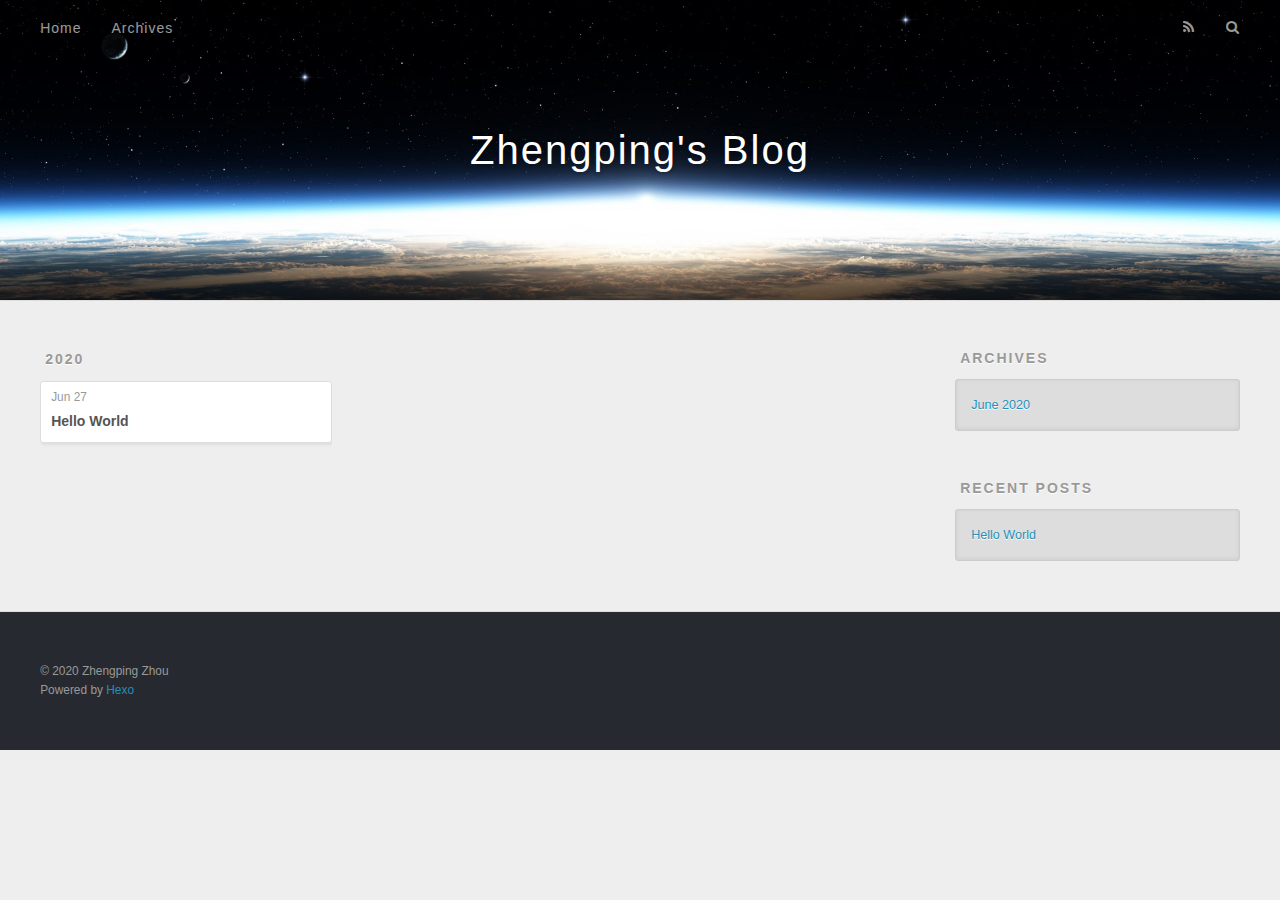
==== archives/index.html @ 7de50eb3 "Site updated: 2020-06-27 00:34:45" ====
<!DOCTYPE html>
<html>
<head>
  <meta charset="utf-8">
  

  
  <title>Archives | Zhengping&#39;s Blog</title>
  <meta name="viewport" content="width=device-width, initial-scale=1, maximum-scale=1">
  <meta property="og:type" content="website">
<meta property="og:title" content="Zhengping&#39;s Blog">
<meta property="og:url" content="zhengpingzhou.github.io/archives/index.html">
<meta property="og:site_name" content="Zhengping&#39;s Blog">
<meta property="og:locale" content="en_US">
<meta property="article:author" content="Zhengping Zhou">
<meta name="twitter:card" content="summary">
  
    <link rel="alternate" href="/atom.xml" title="Zhengping&#39;s Blog" type="application/atom+xml">
  
  
    <link rel="icon" href="/favicon.png">
  
  
    <link href="//fonts.googleapis.com/css?family=Source+Code+Pro" rel="stylesheet" type="text/css">
  
  
<link rel="stylesheet" href="/css/style.css">

<meta name="generator" content="Hexo 4.2.1"></head>

<body>
  <div id="container">
    <div id="wrap">
      <header id="header">
  <div id="banner"></div>
  <div id="header-outer" class="outer">
    <div id="header-title" class="inner">
      <h1 id="logo-wrap">
        <a href="/" id="logo">Zhengping&#39;s Blog</a>
      </h1>
      
    </div>
    <div id="header-inner" class="inner">
      <nav id="main-nav">
        <a id="main-nav-toggle" class="nav-icon"></a>
        
          <a class="main-nav-link" href="/">Home</a>
        
          <a class="main-nav-link" href="/archives">Archives</a>
        
      </nav>
      <nav id="sub-nav">
        
          <a id="nav-rss-link" class="nav-icon" href="/atom.xml" title="RSS Feed"></a>
        
        <a id="nav-search-btn" class="nav-icon" title="Search"></a>
      </nav>
      <div id="search-form-wrap">
        <form action="//google.com/search" method="get" accept-charset="UTF-8" class="search-form"><input type="search" name="q" class="search-form-input" placeholder="Search"><button type="submit" class="search-form-submit">&#xF002;</button><input type="hidden" name="sitesearch" value="zhengpingzhou.github.io"></form>
      </div>
    </div>
  </div>
</header>
      <div class="outer">
        <section id="main">
  
  
    
    
      
      
      <section class="archives-wrap">
        <div class="archive-year-wrap">
          <a href="/archives/2020" class="archive-year">2020</a>
        </div>
        <div class="archives">
    
    <article class="archive-article archive-type-post">
  <div class="archive-article-inner">
    <header class="archive-article-header">
      <a href="/2020/06/27/hello-world/" class="archive-article-date">
  <time datetime="2020-06-27T07:24:56.619Z" itemprop="datePublished">Jun 27</time>
</a>
      
  
    <h1 itemprop="name">
      <a class="archive-article-title" href="/2020/06/27/hello-world/">Hello World</a>
    </h1>
  

    </header>
  </div>
</article>
  
  
    </div></section>
  


</section>
        
          <aside id="sidebar">
  
    

  
    

  
    
  
    
  <div class="widget-wrap">
    <h3 class="widget-title">Archives</h3>
    <div class="widget">
      <ul class="archive-list"><li class="archive-list-item"><a class="archive-list-link" href="/archives/2020/06/">June 2020</a></li></ul>
    </div>
  </div>


  
    
  <div class="widget-wrap">
    <h3 class="widget-title">Recent Posts</h3>
    <div class="widget">
      <ul>
        
          <li>
            <a href="/2020/06/27/hello-world/">Hello World</a>
          </li>
        
      </ul>
    </div>
  </div>

  
</aside>
        
      </div>
      <footer id="footer">
  
  <div class="outer">
    <div id="footer-info" class="inner">
      &copy; 2020 Zhengping Zhou<br>
      Powered by <a href="http://hexo.io/" target="_blank">Hexo</a>
    </div>
  </div>
</footer>
    </div>
    <nav id="mobile-nav">
  
    <a href="/" class="mobile-nav-link">Home</a>
  
    <a href="/archives" class="mobile-nav-link">Archives</a>
  
</nav>
    

<script src="//ajax.googleapis.com/ajax/libs/jquery/2.0.3/jquery.min.js"></script>


  
<link rel="stylesheet" href="/fancybox/jquery.fancybox.css">

  
<script src="/fancybox/jquery.fancybox.pack.js"></script>




<script src="/js/script.js"></script>




  </div>
</body>
</html>
---- css/style.css ----
body {
  width: 100%;
}
body:before,
body:after {
  content: "";
  display: table;
}
body:after {
  clear: both;
}
html,
body,
div,
span,
applet,
object,
iframe,
h1,
h2,
h3,
h4,
h5,
h6,
p,
blockquote,
pre,
a,
abbr,
acronym,
address,
big,
cite,
code,
del,
dfn,
em,
img,
ins,
kbd,
q,
s,
samp,
small,
strike,
strong,
sub,
sup,
tt,
var,
dl,
dt,
dd,
ol,
ul,
li,
fieldset,
form,
label,
legend,
table,
caption,
tbody,
tfoot,
thead,
tr,
th,
td {
  margin: 0;
  padding: 0;
  border: 0;
  outline: 0;
  font-weight: inherit;
  font-style: inherit;
  font-family: inherit;
  font-size: 100%;
  vertical-align: baseline;
}
body {
  line-height: 1;
  color: #000;
  background: #fff;
}
ol,
ul {
  list-style: none;
}
table {
  border-collapse: separate;
  border-spacing: 0;
  vertical-align: middle;
}
caption,
th,
td {
  text-align: left;
  font-weight: normal;
  vertical-align: middle;
}
a img {
  border: none;
}
input,
button {
  margin: 0;
  padding: 0;
}
input::-moz-focus-inner,
button::-moz-focus-inner {
  border: 0;
  padding: 0;
}
@font-face {
  font-family: FontAwesome;
  font-style: normal;
  font-weight: normal;
  src: url("fonts/fontawesome-webfont.eot?v=#4.0.3");
  src: url("fonts/fontawesome-webfont.eot?#iefix&v=#4.0.3") format("embedded-opentype"), url("fonts/fontawesome-webfont.woff?v=#4.0.3") format("woff"), url("fonts/fontawesome-webfont.ttf?v=#4.0.3") format("truetype"), url("fonts/fontawesome-webfont.svg#fontawesomeregular?v=#4.0.3") format("svg");
}
html,
body,
#container {
  height: 100%;
}
body {
  background: #eee;
  font: 14px -apple-system, BlinkMacSystemFont, "Segoe UI", "Roboto", "Oxygen", "Ubuntu", "Cantarell", "Fira Sans", "Droid Sans", "Helvetica Neue", sans-serif;
  -webkit-text-size-adjust: 100%;
}
.outer {
  max-width: 1220px;
  margin: 0 auto;
  padding: 0 20px;
}
.outer:before,
.outer:after {
  content: "";
  display: table;
}
.outer:after {
  clear: both;
}
.inner {
  display: inline;
  float: left;
  width: 98.33333333333333%;
  margin: 0 0.833333333333333%;
}
.left,
.alignleft {
  float: left;
}
.right,
.alignright {
  float: right;
}
.clear {
  clear: both;
}
#container {
  position: relative;
}
.mobile-nav-on {
  overflow: hidden;
}
#wrap {
  height: 100%;
  width: 100%;
  position: absolute;
  top: 0;
  left: 0;
  -webkit-transition: 0.2s ease-out;
  -moz-transition: 0.2s ease-out;
  -ms-transition: 0.2s ease-out;
  transition: 0.2s ease-out;
  z-index: 1;
  background: #eee;
}
.mobile-nav-on #wrap {
  left: 280px;
}
@media screen and (min-width: 768px) {
  #main {
    display: inline;
    float: left;
    width: 73.33333333333333%;
    margin: 0 0.833333333333333%;
  }
}
.article-date,
.article-category-link,
.archive-year,
.widget-title {
  text-decoration: none;
  text-transform: uppercase;
  letter-spacing: 2px;
  color: #999;
  margin-bottom: 1em;
  margin-left: 5px;
  line-height: 1em;
  text-shadow: 0 1px #fff;
  font-weight: bold;
}
.article-inner,
.archive-article-inner {
  background: #fff;
  -webkit-box-shadow: 1px 2px 3px #ddd;
  box-shadow: 1px 2px 3px #ddd;
  border: 1px solid #ddd;
  border-radius: 3px;
}
.article-entry h1,
.widget h1 {
  font-size: 2em;
}
.article-entry h2,
.widget h2 {
  font-size: 1.5em;
}
.article-entry h3,
.widget h3 {
  font-size: 1.3em;
}
.article-entry h4,
.widget h4 {
  font-size: 1.2em;
}
.article-entry h5,
.widget h5 {
  font-size: 1em;
}
.article-entry h6,
.widget h6 {
  font-size: 1em;
  color: #999;
}
.article-entry hr,
.widget hr {
  border: 1px dashed #ddd;
}
.article-entry strong,
.widget strong {
  font-weight: bold;
}
.article-entry em,
.widget em,
.article-entry cite,
.widget cite {
  font-style: italic;
}
.article-entry sup,
.widget sup,
.article-entry sub,
.widget sub {
  font-size: 0.75em;
  line-height: 0;
  position: relative;
  vertical-align: baseline;
}
.article-entry sup,
.widget sup {
  top: -0.5em;
}
.article-entry sub,
.widget sub {
  bottom: -0.2em;
}
.article-entry small,
.widget small {
  font-size: 0.85em;
}
.article-entry acronym,
.widget acronym,
.article-entry abbr,
.widget abbr {
  border-bottom: 1px dotted;
}
.article-entry ul,
.widget ul,
.article-entry ol,
.widget ol,
.article-entry dl,
.widget dl {
  margin: 0 20px;
  line-height: 1.6em;
}
.article-entry ul ul,
.widget ul ul,
.article-entry ol ul,
.widget ol ul,
.article-entry ul ol,
.widget ul ol,
.article-entry ol ol,
.widget ol ol {
  margin-top: 0;
  margin-bottom: 0;
}
.article-entry ul,
.widget ul {
  list-style: disc;
}
.article-entry ol,
.widget ol {
  list-style: decimal;
}
.article-entry dt,
.widget dt {
  font-weight: bold;
}
#header {
  height: 300px;
  position: relative;
  border-bottom: 1px solid #ddd;
}
#header:before,
#header:after {
  content: "";
  position: absolute;
  left: 0;
  right: 0;
  height: 40px;
}
#header:before {
  top: 0;
  background: -webkit-linear-gradient(rgba(0,0,0,0.2), transparent);
  background: -moz-linear-gradient(rgba(0,0,0,0.2), transparent);
  background: -ms-linear-gradient(rgba(0,0,0,0.2), transparent);
  background: linear-gradient(rgba(0,0,0,0.2), transparent);
}
#header:after {
  bottom: 0;
  background: -webkit-linear-gradient(transparent, rgba(0,0,0,0.2));
  background: -moz-linear-gradient(transparent, rgba(0,0,0,0.2));
  background: -ms-linear-gradient(transparent, rgba(0,0,0,0.2));
  background: linear-gradient(transparent, rgba(0,0,0,0.2));
}
#header-outer {
  height: 100%;
  position: relative;
}
#header-inner {
  position: relative;
  overflow: hidden;
}
#banner {
  position: absolute;
  top: 0;
  left: 0;
  width: 100%;
  height: 100%;
  background: url("images/banner.jpg") center #000;
  -webkit-background-size: cover;
  -moz-background-size: cover;
  background-size: cover;
  z-index: -1;
}
#header-title {
  text-align: center;
  height: 40px;
  position: absolute;
  top: 50%;
  left: 0;
  margin-top: -20px;
}
#logo,
#subtitle {
  text-decoration: none;
  color: #fff;
  font-weight: 300;
  text-shadow: 0 1px 4px rgba(0,0,0,0.3);
}
#logo {
  font-size: 40px;
  line-height: 40px;
  letter-spacing: 2px;
}
#subtitle {
  font-size: 16px;
  line-height: 16px;
  letter-spacing: 1px;
}
#subtitle-wrap {
  margin-top: 16px;
}
#main-nav {
  float: left;
  margin-left: -15px;
}
.nav-icon,
.main-nav-link {
  float: left;
  color: #fff;
  opacity: 0.6;
  text-decoration: none;
  text-shadow: 0 1px rgba(0,0,0,0.2);
  -webkit-transition: opacity 0.2s;
  -moz-transition: opacity 0.2s;
  -ms-transition: opacity 0.2s;
  transition: opacity 0.2s;
  display: block;
  padding: 20px 15px;
}
.nav-icon:hover,
.main-nav-link:hover {
  opacity: 1;
}
.nav-icon {
  font-family: FontAwesome;
  text-align: center;
  font-size: 14px;
  width: 14px;
  height: 14px;
  padding: 20px 15px;
  position: relative;
  cursor: pointer;
}
.main-nav-link {
  font-weight: 300;
  letter-spacing: 1px;
}
@media screen and (max-width: 479px) {
  .main-nav-link {
    display: none;
  }
}
#main-nav-toggle {
  display: none;
}
#main-nav-toggle:before {
  content: "\f0c9";
}
@media screen and (max-width: 479px) {
  #main-nav-toggle {
    display: block;
  }
}
#sub-nav {
  float: right;
  margin-right: -15px;
}
#nav-rss-link:before {
  content: "\f09e";
}
#nav-search-btn:before {
  content: "\f002";
}
#search-form-wrap {
  position: absolute;
  top: 15px;
  width: 150px;
  height: 30px;
  right: -150px;
  opacity: 0;
  -webkit-transition: 0.2s ease-out;
  -moz-transition: 0.2s ease-out;
  -ms-transition: 0.2s ease-out;
  transition: 0.2s ease-out;
}
#search-form-wrap.on {
  opacity: 1;
  right: 0;
}
@media screen and (max-width: 479px) {
  #search-form-wrap {
    width: 100%;
    right: -100%;
  }
}
.search-form {
  position: absolute;
  top: 0;
  left: 0;
  right: 0;
  background: #fff;
  padding: 5px 15px;
  border-radius: 15px;
  -webkit-box-shadow: 0 0 10px rgba(0,0,0,0.3);
  box-shadow: 0 0 10px rgba(0,0,0,0.3);
}
.search-form-input {
  border: none;
  background: none;
  color: #555;
  width: 100%;
  font: 13px -apple-system, BlinkMacSystemFont, "Segoe UI", "Roboto", "Oxygen", "Ubuntu", "Cantarell", "Fira Sans", "Droid Sans", "Helvetica Neue", sans-serif;
  outline: none;
}
.search-form-input::-webkit-search-results-decoration,
.search-form-input::-webkit-search-cancel-button {
  -webkit-appearance: none;
}
.search-form-submit {
  position: absolute;
  top: 50%;
  right: 10px;
  margin-top: -7px;
  font: 13px FontAwesome;
  border: none;
  background: none;
  color: #bbb;
  cursor: pointer;
}
.search-form-submit:hover,
.search-form-submit:focus {
  color: #777;
}
.article {
  margin: 50px 0;
}
.article-inner {
  overflow: hidden;
}
.article-meta:before,
.article-meta:after {
  content: "";
  display: table;
}
.article-meta:after {
  clear: both;
}
.article-date {
  float: left;
}
.article-category {
  float: left;
  line-height: 1em;
  color: #ccc;
  text-shadow: 0 1px #fff;
  margin-left: 8px;
}
.article-category:before {
  content: "\2022";
}
.article-category-link {
  margin: 0 12px 1em;
}
.article-header {
  padding: 20px 20px 0;
}
.article-title {
  text-decoration: none;
  font-size: 2em;
  font-weight: bold;
  color: #555;
  line-height: 1.1em;
  -webkit-transition: color 0.2s;
  -moz-transition: color 0.2s;
  -ms-transition: color 0.2s;
  transition: color 0.2s;
}
a.article-title:hover {
  color: #258fb8;
}
.article-entry {
  color: #555;
  padding: 0 20px;
}
.article-entry:before,
.article-entry:after {
  content: "";
  display: table;
}
.article-entry:after {
  clear: both;
}
.article-entry p,
.article-entry table {
  line-height: 1.6em;
  margin: 1.6em 0;
}
.article-entry h1,
.article-entry h2,
.article-entry h3,
.article-entry h4,
.article-entry h5,
.article-entry h6 {
  font-weight: bold;
}
.article-entry h1,
.article-entry h2,
.article-entry h3,
.article-entry h4,
.article-entry h5,
.article-entry h6 {
  line-height: 1.1em;
  margin: 1.1em 0;
}
.article-entry a {
  color: #258fb8;
  text-decoration: none;
}
.article-entry a:hover {
  text-decoration: underline;
}
.article-entry ul,
.article-entry ol,
.article-entry dl {
  margin-top: 1.6em;
  margin-bottom: 1.6em;
}
.article-entry img,
.article-entry video {
  max-width: 100%;
  height: auto;
  display: block;
  margin: auto;
}
.article-entry iframe {
  border: none;
}
.article-entry table {
  width: 100%;
  border-collapse: collapse;
  border-spacing: 0;
}
.article-entry th {
  font-weight: bold;
  border-bottom: 3px solid #ddd;
  padding-bottom: 0.5em;
}
.article-entry td {
  border-bottom: 1px solid #ddd;
  padding: 10px 0;
}
.article-entry blockquote {
  font-family: Georgia, "Times New Roman", serif;
  font-size: 1.4em;
  margin: 1.6em 20px;
  text-align: center;
}
.article-entry blockquote footer {
  font-size: 14px;
  margin: 1.6em 0;
  font-family: -apple-system, BlinkMacSystemFont, "Segoe UI", "Roboto", "Oxygen", "Ubuntu", "Cantarell", "Fira Sans", "Droid Sans", "Helvetica Neue", sans-serif;
}
.article-entry blockquote footer cite:before {
  content: "—";
  padding: 0 0.5em;
}
.article-entry .pullquote {
  text-align: left;
  width: 45%;
  margin: 0;
}
.article-entry .pullquote.left {
  margin-left: 0.5em;
  margin-right: 1em;
}
.article-entry .pullquote.right {
  margin-right: 0.5em;
  margin-left: 1em;
}
.article-entry .caption {
  color: #999;
  display: block;
  font-size: 0.9em;
  margin-top: 0.5em;
  position: relative;
  text-align: center;
}
.article-entry .video-container {
  position: relative;
  padding-top: 56.25%;
  height: 0;
  overflow: hidden;
}
.article-entry .video-container iframe,
.article-entry .video-container object,
.article-entry .video-container embed {
  position: absolute;
  top: 0;
  left: 0;
  width: 100%;
  height: 100%;
  margin-top: 0;
}
.article-more-link a {
  display: inline-block;
  line-height: 1em;
  padding: 6px 15px;
  border-radius: 15px;
  background: #eee;
  color: #999;
  text-shadow: 0 1px #fff;
  text-decoration: none;
}
.article-more-link a:hover {
  background: #258fb8;
  color: #fff;
  text-decoration: none;
  text-shadow: 0 1px #1e7293;
}
.article-footer {
  font-size: 0.85em;
  line-height: 1.6em;
  border-top: 1px solid #ddd;
  padding-top: 1.6em;
  margin: 0 20px 20px;
}
.article-footer:before,
.article-footer:after {
  content: "";
  display: table;
}
.article-footer:after {
  clear: both;
}
.article-footer a {
  color: #999;
  text-decoration: none;
}
.article-footer a:hover {
  color: #555;
}
.article-tag-list-item {
  float: left;
  margin-right: 10px;
}
.article-tag-list-link:before {
  content: "#";
}
.article-comment-link {
  float: right;
}
.article-comment-link:before {
  content: "\f075";
  font-family: FontAwesome;
  padding-right: 8px;
}
.article-share-link {
  cursor: pointer;
  float: right;
  margin-left: 20px;
}
.article-share-link:before {
  content: "\f064";
  font-family: FontAwesome;
  padding-right: 6px;
}
#article-nav {
  position: relative;
}
#article-nav:before,
#article-nav:after {
  content: "";
  display: table;
}
#article-nav:after {
  clear: both;
}
@media screen and (min-width: 768px) {
  #article-nav {
    margin: 50px 0;
  }
  #article-nav:before {
    width: 8px;
    height: 8px;
    position: absolute;
    top: 50%;
    left: 50%;
    margin-top: -4px;
    margin-left: -4px;
    content: "";
    border-radius: 50%;
    background: #ddd;
    -webkit-box-shadow: 0 1px 2px #fff;
    box-shadow: 0 1px 2px #fff;
  }
}
.article-nav-link-wrap {
  text-decoration: none;
  text-shadow: 0 1px #fff;
  color: #999;
  -webkit-box-sizing: border-box;
  -moz-box-sizing: border-box;
  box-sizing: border-box;
  margin-top: 50px;
  text-align: center;
  display: block;
}
.article-nav-link-wrap:hover {
  color: #555;
}
@media screen and (min-width: 768px) {
  .article-nav-link-wrap {
    width: 50%;
    margin-top: 0;
  }
}
@media screen and (min-width: 768px) {
  #article-nav-newer {
    float: left;
    text-align: right;
    padding-right: 20px;
  }
}
@media screen and (min-width: 768px) {
  #article-nav-older {
    float: right;
    text-align: left;
    padding-left: 20px;
  }
}
.article-nav-caption {
  text-transform: uppercase;
  letter-spacing: 2px;
  color: #ddd;
  line-height: 1em;
  font-weight: bold;
}
#article-nav-newer .article-nav-caption {
  margin-right: -2px;
}
.article-nav-title {
  font-size: 0.85em;
  line-height: 1.6em;
  margin-top: 0.5em;
}
.article-share-box {
  position: absolute;
  display: none;
  background: #fff;
  -webkit-box-shadow: 1px 2px 10px rgba(0,0,0,0.2);
  box-shadow: 1px 2px 10px rgba(0,0,0,0.2);
  border-radius: 3px;
  margin-left: -145px;
  overflow: hidden;
  z-index: 1;
}
.article-share-box.on {
  display: block;
}
.article-share-input {
  width: 100%;
  background: none;
  -webkit-box-sizing: border-box;
  -moz-box-sizing: border-box;
  box-sizing: border-box;
  font: 14px -apple-system, BlinkMacSystemFont, "Segoe UI", "Roboto", "Oxygen", "Ubuntu", "Cantarell", "Fira Sans", "Droid Sans", "Helvetica Neue", sans-serif;
  padding: 0 15px;
  color: #555;
  outline: none;
  border: 1px solid #ddd;
  border-radius: 3px 3px 0 0;
  height: 36px;
  line-height: 36px;
}
.article-share-links {
  background: #eee;
}
.article-share-links:before,
.article-share-links:after {
  content: "";
  display: table;
}
.article-share-links:after {
  clear: both;
}
.article-share-twitter,
.article-share-facebook,
.article-share-pinterest,
.article-share-google {
  width: 50px;
  height: 36px;
  display: block;
  float: left;
  position: relative;
  color: #999;
  text-shadow: 0 1px #fff;
}
.article-share-twitter:before,
.article-share-facebook:before,
.article-share-pinterest:before,
.article-share-google:before {
  font-size: 20px;
  font-family: FontAwesome;
  width: 20px;
  height: 20px;
  position: absolute;
  top: 50%;
  left: 50%;
  margin-top: -10px;
  margin-left: -10px;
  text-align: center;
}
.article-share-twitter:hover,
.article-share-facebook:hover,
.article-share-pinterest:hover,
.article-share-google:hover {
  color: #fff;
}
.article-share-twitter:before {
  content: "\f099";
}
.article-share-twitter:hover {
  background: #00aced;
  text-shadow: 0 1px #008abe;
}
.article-share-facebook:before {
  content: "\f09a";
}
.article-share-facebook:hover {
  background: #3b5998;
  text-shadow: 0 1px #2f477a;
}
.article-share-pinterest:before {
  content: "\f0d2";
}
.article-share-pinterest:hover {
  background: #cb2027;
  text-shadow: 0 1px #a21a1f;
}
.article-share-google:before {
  content: "\f0d5";
}
.article-share-google:hover {
  background: #dd4b39;
  text-shadow: 0 1px #be3221;
}
.article-gallery {
  background: #000;
  position: relative;
}
.article-gallery-photos {
  position: relative;
  overflow: hidden;
}
.article-gallery-img {
  display: none;
  max-width: 100%;
}
.article-gallery-img:first-child {
  display: block;
}
.article-gallery-img.loaded {
  position: absolute;
  display: block;
}
.article-gallery-img img {
  display: block;
  max-width: 100%;
  margin: 0 auto;
}
#comments {
  background: #fff;
  -webkit-box-shadow: 1px 2px 3px #ddd;
  box-shadow: 1px 2px 3px #ddd;
  padding: 20px;
  border: 1px solid #ddd;
  border-radius: 3px;
  margin: 50px 0;
}
#comments a {
  color: #258fb8;
}
.archives-wrap {
  margin: 50px 0;
}
.archives:before,
.archives:after {
  content: "";
  display: table;
}
.archives:after {
  clear: both;
}
.archive-year-wrap {
  margin-bottom: 1em;
}
.archives {
  -webkit-column-gap: 10px;
  -moz-column-gap: 10px;
  column-gap: 10px;
}
@media screen and (min-width: 480px) and (max-width: 767px) {
  .archives {
    -webkit-column-count: 2;
    -moz-column-count: 2;
    column-count: 2;
  }
}
@media screen and (min-width: 768px) {
  .archives {
    -webkit-column-count: 3;
    -moz-column-count: 3;
    column-count: 3;
  }
}
.archive-article {
  -webkit-column-break-inside: avoid;
  page-break-inside: avoid;
  overflow: hidden;
  break-inside: avoid-column;
}
.archive-article-inner {
  padding: 10px;
  margin-bottom: 15px;
}
.archive-article-title {
  text-decoration: none;
  font-weight: bold;
  color: #555;
  -webkit-transition: color 0.2s;
  -moz-transition: color 0.2s;
  -ms-transition: color 0.2s;
  transition: color 0.2s;
  line-height: 1.6em;
}
.archive-article-title:hover {
  color: #258fb8;
}
.archive-article-footer {
  margin-top: 1em;
}
.archive-article-date {
  color: #999;
  text-decoration: none;
  font-size: 0.85em;
  line-height: 1em;
  margin-bottom: 0.5em;
  display: block;
}
#page-nav {
  margin: 50px auto;
  background: #fff;
  -webkit-box-shadow: 1px 2px 3px #ddd;
  box-shadow: 1px 2px 3px #ddd;
  border: 1px solid #ddd;
  border-radius: 3px;
  text-align: center;
  color: #999;
  overflow: hidden;
}
#page-nav:before,
#page-nav:after {
  content: "";
  display: table;
}
#page-nav:after {
  clear: both;
}
#page-nav a,
#page-nav span {
  padding: 10px 20px;
  line-height: 1;
  height: 2ex;
}
#page-nav a {
  color: #999;
  text-decoration: none;
}
#page-nav a:hover {
  background: #999;
  color: #fff;
}
#page-nav .prev {
  float: left;
}
#page-nav .next {
  float: right;
}
#page-nav .page-number {
  display: inline-block;
}
@media screen and (max-width: 479px) {
  #page-nav .page-number {
    display: none;
  }
}
#page-nav .current {
  color: #555;
  font-weight: bold;
}
#page-nav .space {
  color: #ddd;
}
#footer {
  background: #262a30;
  padding: 50px 0;
  border-top: 1px solid #ddd;
  color: #999;
}
#footer a {
  color: #258fb8;
  text-decoration: none;
}
#footer a:hover {
  text-decoration: underline;
}
#footer-info {
  line-height: 1.6em;
  font-size: 0.85em;
}
.article-entry pre,
.article-entry .highlight {
  background: #2d2d2d;
  margin: 0 -20px;
  padding: 15px 20px;
  border-style: solid;
  border-color: #ddd;
  border-width: 1px 0;
  overflow: auto;
  color: #ccc;
  line-height: 22.400000000000002px;
}
.article-entry .highlight .gutter pre,
.article-entry .gist .gist-file .gist-data .line-numbers {
  color: #666;
  font-size: 0.85em;
}
.article-entry pre,
.article-entry code {
  font-family: "Source Code Pro", Consolas, Monaco, Menlo, Consolas, monospace;
}
.article-entry code {
  background: #eee;
  text-shadow: 0 1px #fff;
  padding: 0 0.3em;
}
.article-entry pre code {
  background: none;
  text-shadow: none;
  padding: 0;
}
.article-entry .highlight pre {
  border: none;
  margin: 0;
  padding: 0;
}
.article-entry .highlight table {
  margin: 0;
  width: auto;
}
.article-entry .highlight td {
  border: none;
  padding: 0;
}
.article-entry .highlight figcaption {
  font-size: 0.85em;
  color: #999;
  line-height: 1em;
  margin-bottom: 1em;
}
.article-entry .highlight figcaption:before,
.article-entry .highlight figcaption:after {
  content: "";
  display: table;
}
.article-entry .highlight figcaption:after {
  clear: both;
}
.article-entry .highlight figcaption a {
  float: right;
}
.article-entry .highlight .gutter pre {
  text-align: right;
  padding-right: 20px;
}
.article-entry .highlight .line {
  height: 22.400000000000002px;
}
.article-entry .highlight .line.marked {
  background: #515151;
}
.article-entry .gist {
  margin: 0 -20px;
  border-style: solid;
  border-color: #ddd;
  border-width: 1px 0;
  background: #2d2d2d;
  padding: 15px 20px 15px 0;
}
.article-entry .gist .gist-file {
  border: none;
  font-family: "Source Code Pro", Consolas, Monaco, Menlo, Consolas, monospace;
  margin: 0;
}
.article-entry .gist .gist-file .gist-data {
  background: none;
  border: none;
}
.article-entry .gist .gist-file .gist-data .line-numbers {
  background: none;
  border: none;
  padding: 0 20px 0 0;
}
.article-entry .gist .gist-file .gist-data .line-data {
  padding: 0 !important;
}
.article-entry .gist .gist-file .highlight {
  margin: 0;
  padding: 0;
  border: none;
}
.article-entry .gist .gist-file .gist-meta {
  background: #2d2d2d;
  color: #999;
  font: 0.85em -apple-system, BlinkMacSystemFont, "Segoe UI", "Roboto", "Oxygen", "Ubuntu", "Cantarell", "Fira Sans", "Droid Sans", "Helvetica Neue", sans-serif;
  text-shadow: 0 0;
  padding: 0;
  margin-top: 1em;
  margin-left: 20px;
}
.article-entry .gist .gist-file .gist-meta a {
  color: #258fb8;
  font-weight: normal;
}
.article-entry .gist .gist-file .gist-meta a:hover {
  text-decoration: underline;
}
pre .comment,
pre .title {
  color: #999;
}
pre .variable,
pre .attribute,
pre .tag,
pre .regexp,
pre .ruby .constant,
pre .xml .tag .title,
pre .xml .pi,
pre .xml .doctype,
pre .html .doctype,
pre .css .id,
pre .css .class,
pre .css .pseudo {
  color: #f2777a;
}
pre .number,
pre .preprocessor,
pre .built_in,
pre .literal,
pre .params,
pre .constant {
  color: #f99157;
}
pre .class,
pre .ruby .class .title,
pre .css .rules .attribute {
  color: #9c9;
}
pre .string,
pre .value,
pre .inheritance,
pre .header,
pre .ruby .symbol,
pre .xml .cdata {
  color: #9c9;
}
pre .css .hexcolor {
  color: #6cc;
}
pre .function,
pre .python .decorator,
pre .python .title,
pre .ruby .function .title,
pre .ruby .title .keyword,
pre .perl .sub,
pre .javascript .title,
pre .coffeescript .title {
  color: #69c;
}
pre .keyword,
pre .javascript .function {
  color: #c9c;
}
@media screen and (max-width: 479px) {
  #mobile-nav {
    position: absolute;
    top: 0;
    left: 0;
    width: 280px;
    height: 100%;
    background: #191919;
    border-right: 1px solid #fff;
  }
}
@media screen and (max-width: 479px) {
  .mobile-nav-link {
    display: block;
    color: #999;
    text-decoration: none;
    padding: 15px 20px;
    font-weight: bold;
  }
  .mobile-nav-link:hover {
    color: #fff;
  }
}
@media screen and (min-width: 768px) {
  #sidebar {
    display: inline;
    float: left;
    width: 23.333333333333332%;
    margin: 0 0.833333333333333%;
  }
}
.widget-wrap {
  margin: 50px 0;
}
.widget {
  color: #777;
  text-shadow: 0 1px #fff;
  background: #ddd;
  -webkit-box-shadow: 0 -1px 4px #ccc inset;
  box-shadow: 0 -1px 4px #ccc inset;
  border: 1px solid #ccc;
  padding: 15px;
  border-radius: 3px;
}
.widget a {
  color: #258fb8;
  text-decoration: none;
}
.widget a:hover {
  text-decoration: underline;
}
.widget ul ul,
.widget ol ul,
.widget dl ul,
.widget ul ol,
.widget ol ol,
.widget dl ol,
.widget ul dl,
.widget ol dl,
.widget dl dl {
  margin-left: 15px;
  list-style: disc;
}
.widget {
  line-height: 1.6em;
  word-wrap: break-word;
  font-size: 0.9em;
}
.widget ul,
.widget ol {
  list-style: none;
  margin: 0;
}
.widget ul ul,
.widget ol ul,
.widget ul ol,
.widget ol ol {
  margin: 0 20px;
}
.widget ul ul,
.widget ol ul {
  list-style: disc;
}
.widget ul ol,
.widget ol ol {
  list-style: decimal;
}
.category-list-count,
.tag-list-count,
.archive-list-count {
  padding-left: 5px;
  color: #999;
  font-size: 0.85em;
}
.category-list-count:before,
.tag-list-count:before,
.archive-list-count:before {
  content: "(";
}
.category-list-count:after,
.tag-list-count:after,
.archive-list-count:after {
  content: ")";
}
.tagcloud a {
  margin-right: 5px;
  display: inline-block;
}
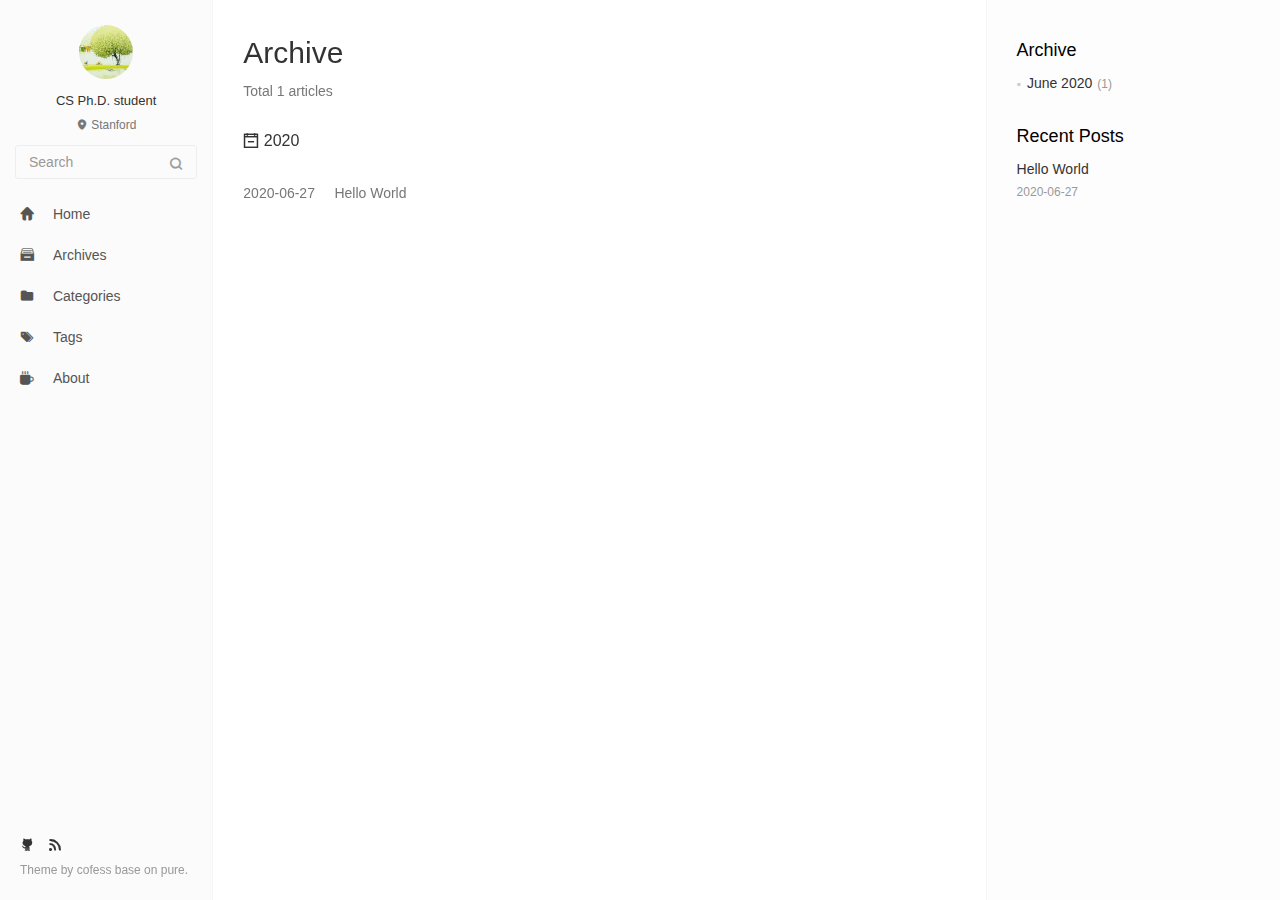
==== commit a9f392df: "Site updated: 2020-06-27 00:38:38" ====
--- a/archives/index.html
+++ b/archives/index.html
@@ -1,12 +1,23 @@
 <!DOCTYPE html>
-<html>
+<html lang=en>
 <head>
   <meta charset="utf-8">
   
-
-  
-  <title>Archives | Zhengping&#39;s Blog</title>
-  <meta name="viewport" content="width=device-width, initial-scale=1, maximum-scale=1">
+  <meta http-equiv="X-UA-Compatible" content="IE=edge,chrome=1">
+  <meta name="viewport" content="width=device-width, initial-scale=1, maximum-scale=1, minimum-scale=1, user-scalable=no, minimal-ui">
+  <meta name="renderer" content="webkit">
+  <meta http-equiv="Cache-Control" content="no-transform" />
+  <meta http-equiv="Cache-Control" content="no-siteapp" />
+  <meta name="apple-mobile-web-app-capable" content="yes">
+  <meta name="apple-mobile-web-app-status-bar-style" content="black">
+  <meta name="format-detection" content="telephone=no,email=no,adress=no">
+  <!-- Color theme for statusbar -->
+  <meta name="theme-color" content="#000000" />
+  <!-- 强制页面在当前窗口以独立页面显示,防止别人在框架里调用页面 -->
+  <meta http-equiv="window-target" content="_top" />
+  
+  
+  <title>Archive | Zhengping&#39;s Blog</title>
   <meta property="og:type" content="website">
 <meta property="og:title" content="Zhengping&#39;s Blog">
 <meta property="og:url" content="zhengpingzhou.github.io/archives/index.html">
@@ -14,165 +25,298 @@
 <meta property="og:locale" content="en_US">
 <meta property="article:author" content="Zhengping Zhou">
 <meta name="twitter:card" content="summary">
+  <!-- Canonical links -->
+  <link rel="canonical" href="zhengpingzhou.github.io/archives/index.html">
   
     <link rel="alternate" href="/atom.xml" title="Zhengping&#39;s Blog" type="application/atom+xml">
   
   
-    <link rel="icon" href="/favicon.png">
-  
-  
-    <link href="//fonts.googleapis.com/css?family=Source+Code+Pro" rel="stylesheet" type="text/css">
+    <link rel="icon" href="/favicon.png" type="image/x-icon">
   
   
 <link rel="stylesheet" href="/css/style.css">
 
+  
+  
+  
+  
+    <link rel="stylesheet" href="//cdn.jsdelivr.net/npm/gitalk@1.4.0/dist/gitalk.min.css">
+  
 <meta name="generator" content="Hexo 4.2.1"></head>
 
-<body>
-  <div id="container">
-    <div id="wrap">
-      <header id="header">
-  <div id="banner"></div>
-  <div id="header-outer" class="outer">
-    <div id="header-title" class="inner">
-      <h1 id="logo-wrap">
-        <a href="/" id="logo">Zhengping&#39;s Blog</a>
-      </h1>
-      
-    </div>
-    <div id="header-inner" class="inner">
-      <nav id="main-nav">
-        <a id="main-nav-toggle" class="nav-icon"></a>
-        
-          <a class="main-nav-link" href="/">Home</a>
-        
-          <a class="main-nav-link" href="/archives">Archives</a>
-        
-      </nav>
-      <nav id="sub-nav">
-        
-          <a id="nav-rss-link" class="nav-icon" href="/atom.xml" title="RSS Feed"></a>
-        
-        <a id="nav-search-btn" class="nav-icon" title="Search"></a>
-      </nav>
-      <div id="search-form-wrap">
-        <form action="//google.com/search" method="get" accept-charset="UTF-8" class="search-form"><input type="search" name="q" class="search-form-input" placeholder="Search"><button type="submit" class="search-form-submit">&#xF002;</button><input type="hidden" name="sitesearch" value="zhengpingzhou.github.io"></form>
+
+<body class="main-center" itemscope itemtype="http://schema.org/WebPage">
+  <header class="header" itemscope itemtype="http://schema.org/WPHeader">
+  <div class="slimContent">
+    <div class="navbar-header">
+      
+      
+      <div class="profile-block text-center">
+        <a id="avatar" href="" target="_blank">
+          <img class="img-circle img-rotate" src="/images/avatar.jpg" width="200" height="200">
+        </a>
+        <h2 id="name" class="hidden-xs hidden-sm"></h2>
+        <h3 id="title" class="hidden-xs hidden-sm hidden-md">CS Ph.D. student</h3>
+        <small id="location" class="text-muted hidden-xs hidden-sm"><i class="icon icon-map-marker"></i> Stanford</small>
       </div>
-    </div>
+      
+      <div class="search" id="search-form-wrap">
+
+    <form class="search-form sidebar-form">
+        <div class="input-group">
+            <input type="text" class="search-form-input form-control" placeholder="Search" />
+            <span class="input-group-btn">
+                <button type="submit" class="search-form-submit btn btn-flat" onclick="return false;"><i class="icon icon-search"></i></button>
+            </span>
+        </div>
+    </form>
+    <div class="ins-search">
+  <div class="ins-search-mask"></div>
+  <div class="ins-search-container">
+    <div class="ins-input-wrapper">
+      <input type="text" class="ins-search-input" placeholder="Type something..." x-webkit-speech />
+      <button type="button" class="close ins-close ins-selectable" data-dismiss="modal" aria-label="Close"><span aria-hidden="true">×</span></button>
+    </div>
+    <div class="ins-section-wrapper">
+      <div class="ins-section-container"></div>
+    </div>
+  </div>
+</div>
+
+
+</div>
+      <button class="navbar-toggle collapsed" type="button" data-toggle="collapse" data-target="#main-navbar" aria-controls="main-navbar" aria-expanded="false">
+        <span class="sr-only">Toggle navigation</span>
+        <span class="icon-bar"></span>
+        <span class="icon-bar"></span>
+        <span class="icon-bar"></span>
+      </button>
+    </div>
+    <nav id="main-navbar" class="collapse navbar-collapse" itemscope itemtype="http://schema.org/SiteNavigationElement" role="navigation">
+      <ul class="nav navbar-nav main-nav ">
+        
+        
+        <li class="menu-item menu-item-home">
+          <a href="/.">
+            
+            <i class="icon icon-home-fill"></i>
+            
+            <span class="menu-title">Home</span>
+          </a>
+        </li>
+        
+        
+        <li class="menu-item menu-item-archives">
+          <a href="/archives">
+            
+            <i class="icon icon-archives-fill"></i>
+            
+            <span class="menu-title">Archives</span>
+          </a>
+        </li>
+        
+        
+        <li class="menu-item menu-item-categories">
+          <a href="/categories">
+            
+            <i class="icon icon-folder"></i>
+            
+            <span class="menu-title">Categories</span>
+          </a>
+        </li>
+        
+        
+        <li class="menu-item menu-item-tags">
+          <a href="/tags">
+            
+            <i class="icon icon-tags"></i>
+            
+            <span class="menu-title">Tags</span>
+          </a>
+        </li>
+        
+        
+        <li class="menu-item menu-item-about">
+          <a href="/about">
+            
+            <i class="icon icon-cup-fill"></i>
+            
+            <span class="menu-title">About</span>
+          </a>
+        </li>
+        
+      </ul>
+      
+	
+    <ul class="social-links">
+    	
+        <li><a href="https://github.com/zhengpingzhou" target="_blank" title="Github" data-toggle=tooltip data-placement=top><i class="icon icon-github"></i></a></li>
+        
+        <li><a href="/atom.xml" target="_blank" title="Rss" data-toggle=tooltip data-placement=top><i class="icon icon-rss"></i></a></li>
+        
+    </ul>
+
+    </nav>
   </div>
 </header>
-      <div class="outer">
-        <section id="main">
-  
-  
-    
-    
-      
-      
-      <section class="archives-wrap">
-        <div class="archive-year-wrap">
-          <a href="/archives/2020" class="archive-year">2020</a>
+
+  
+    <aside class="sidebar" itemscope itemtype="http://schema.org/WPSideBar">
+  <div class="slimContent">
+    
+      
+
+    
+      
+
+    
+      
+    
+      
+  <div class="widget">
+    <h3 class="widget-title">Archive</h3>
+    <div class="widget-body">
+      <ul class="archive-list"><li class="archive-list-item"><a class="archive-list-link" href="/archives/2020/06/">June 2020</a><span class="archive-list-count">1</span></li></ul>
+    </div>
+  </div>
+
+
+    
+      
+  <div class="widget">
+    <h3 class="widget-title">Recent Posts</h3>
+    <div class="widget-body">
+      <ul class="recent-post-list list-unstyled no-thumbnail">
+        
+          <li>
+            
+            <div class="item-inner">
+              <p class="item-category">
+                
+              </p>
+              <p class="item-title">
+                <a href="/2020/06/27/hello-world/" class="title">Hello World</a>
+              </p>
+              <p class="item-date">
+                <time datetime="2020-06-27T07:24:56.619Z" itemprop="datePublished">2020-06-27</time>
+              </p>
+            </div>
+          </li>
+          
+      </ul>
+    </div>
+  </div>
+  
+
+    
+  </div>
+</aside>
+
+  
+  
+<main class="main" role="main">
+  	<article class="content article article-archives article-type-list" itemscope="">
+	    <header class="article-header">
+	      <h1 itemprop="title">Archive</h1>
+	      <p class="text-muted">Total 1 articles</p>
+	    </header>
+	    <div class="article-body">
+	      
+  
+  
+    
+    
+      
+      
+      <section class="panel panel-default b-no">
+        <div class="panel-heading" role="tab">
+          <h3 class="panel-title">
+            <a data-toggle="collapse" href="#collapse2020" aria-expanded="true">
+              <i class="icon icon-calendar-plus text-active"></i><i class="icon icon-calendar-minus text"></i>
+              2020
+            </a>
+            <!-- <a href="/archives/2020" class="archive-year">2020</a> -->
+          </h3>
         </div>
-        <div class="archives">
-    
-    <article class="archive-article archive-type-post">
-  <div class="archive-article-inner">
-    <header class="archive-article-header">
-      <a href="/2020/06/27/hello-world/" class="archive-article-date">
-  <time datetime="2020-06-27T07:24:56.619Z" itemprop="datePublished">Jun 27</time>
+        <div id="collapse2020" class="panel-collapse collapse in" role="tabpanel" aria-labelledby="heading2020">
+        <div class="panel-body">
+          <div class="collection">
+    
+    
+<a href="/2020/06/27/hello-world/" class="collection-item" target="_blank" itemprop="url">
+  <time datetime="2020-06-27T07:24:56.619Z" itemprop="datePublished">2020-06-27</time>
+  <span>&nbsp;&nbsp;&nbsp;</span> Hello World
 </a>
-      
-  
-    <h1 itemprop="name">
-      <a class="archive-article-title" href="/2020/06/27/hello-world/">Hello World</a>
-    </h1>
-  
-
-    </header>
-  </div>
-</article>
-  
-  
-    </div></section>
-  
-
-
-</section>
-        
-          <aside id="sidebar">
-  
-    
-
-  
-    
-
-  
-    
-  
-    
-  <div class="widget-wrap">
-    <h3 class="widget-title">Archives</h3>
-    <div class="widget">
-      <ul class="archive-list"><li class="archive-list-item"><a class="archive-list-link" href="/archives/2020/06/">June 2020</a></li></ul>
-    </div>
-  </div>
-
-
-  
-    
-  <div class="widget-wrap">
-    <h3 class="widget-title">Recent Posts</h3>
-    <div class="widget">
-      <ul>
-        
-          <li>
-            <a href="/2020/06/27/hello-world/">Hello World</a>
-          </li>
-        
-      </ul>
-    </div>
-  </div>
-
-  
-</aside>
-        
-      </div>
-      <footer id="footer">
-  
-  <div class="outer">
-    <div id="footer-info" class="inner">
-      &copy; 2020 Zhengping Zhou<br>
-      Powered by <a href="http://hexo.io/" target="_blank">Hexo</a>
-    </div>
-  </div>
+
+
+  
+  
+    </div></div></div></section>
+  
+
+	    </div>
+  	</article>
+  	 	
+</main>
+
+  <footer class="footer" itemscope itemtype="http://schema.org/WPFooter">
+	
+	
+    <ul class="social-links">
+    	
+        <li><a href="https://github.com/zhengpingzhou" target="_blank" title="Github" data-toggle=tooltip data-placement=top><i class="icon icon-github"></i></a></li>
+        
+        <li><a href="/atom.xml" target="_blank" title="Rss" data-toggle=tooltip data-placement=top><i class="icon icon-rss"></i></a></li>
+        
+    </ul>
+
+    <div class="copyright">
+    	
+        <div class="publishby">
+        	Theme by <a href="https://github.com/cofess" target="_blank"> cofess </a>base on <a href="https://github.com/cofess/hexo-theme-pure" target="_blank">pure</a>.
+        </div>
+    </div>
 </footer>
-    </div>
-    <nav id="mobile-nav">
-  
-    <a href="/" class="mobile-nav-link">Home</a>
-  
-    <a href="/archives" class="mobile-nav-link">Archives</a>
-  
-</nav>
-    
-
-<script src="//ajax.googleapis.com/ajax/libs/jquery/2.0.3/jquery.min.js"></script>
-
-
-  
-<link rel="stylesheet" href="/fancybox/jquery.fancybox.css">
-
-  
-<script src="/fancybox/jquery.fancybox.pack.js"></script>
-
-
-
-
-<script src="/js/script.js"></script>
-
-
-
-
-  </div>
+  <script src="//cdn.jsdelivr.net/npm/jquery@1.12.4/dist/jquery.min.js"></script>
+<script>
+window.jQuery || document.write('<script src="js/jquery.min.js"><\/script>')
+</script>
+
+<script src="/js/plugin.min.js"></script>
+
+
+<script src="/js/application.js"></script>
+
+
+    <script>
+(function (window) {
+    var INSIGHT_CONFIG = {
+        TRANSLATION: {
+            POSTS: 'Posts',
+            PAGES: 'Pages',
+            CATEGORIES: 'Categories',
+            TAGS: 'Tags',
+            UNTITLED: '(Untitled)',
+        },
+        ROOT_URL: '/',
+        CONTENT_URL: '/content.json',
+    };
+    window.INSIGHT_CONFIG = INSIGHT_CONFIG;
+})(window);
+</script>
+
+<script src="/js/insight.js"></script>
+
+
+
+
+
+
+
+
+
+
+
+
 </body>
 </html>--- a/css/style.css
+++ b/css/style.css
@@ -1,1217 +1,5469 @@
+@charset "UTF-8";
+
+/**
+ * global variables and mixins
+ */
+
+/**
+ * font family
+ */
+
+/**
+ * 
+ */
+
+/* Mixins */
+
+/**
+ * bootstrap
+ */
+
+/*!
+ * Bootstrap v3.3.7 (http://getbootstrap.com)
+ * Copyright 2011-2016 Twitter, Inc.
+ * Licensed under MIT (https://github.com/twbs/bootstrap/blob/master/LICENSE)
+ */
+
+/*! normalize.css v3.0.3 | MIT License | github.com/necolas/normalize.css */
+
+html {
+  font-family: sans-serif;
+  -ms-text-size-adjust: 100%;
+  -webkit-text-size-adjust: 100%;
+}
+
 body {
-  width: 100%;
-}
-body:before,
-body:after {
-  content: "";
-  display: table;
-}
-body:after {
-  clear: both;
-}
-html,
-body,
-div,
-span,
-applet,
-object,
-iframe,
+  margin: 0;
+}
+
+article,
+aside,
+details,
+figcaption,
+figure,
+footer,
+header,
+hgroup,
+main,
+menu,
+nav,
+section,
+summary {
+  display: block;
+}
+
+audio,
+canvas,
+progress,
+video {
+  display: inline-block;
+  vertical-align: baseline;
+}
+
+audio:not([controls]) {
+  display: none;
+  height: 0;
+}
+
+[hidden],
+template {
+  display: none;
+}
+
+a {
+  background-color: transparent;
+}
+
+a:active,
+a:hover {
+  outline: 0;
+}
+
+abbr[title] {
+  border-bottom: 1px dotted;
+}
+
+b,
+strong {
+  font-weight: bold;
+}
+
+dfn {
+  font-style: italic;
+}
+
+h1 {
+  font-size: 2em;
+  margin: 0.67em 0;
+}
+
+mark {
+  background: #ff0;
+  color: #000;
+}
+
+small {
+  font-size: 80%;
+}
+
+sub,
+sup {
+  font-size: 75%;
+  line-height: 0;
+  position: relative;
+  vertical-align: baseline;
+}
+
+sup {
+  top: -0.5em;
+}
+
+sub {
+  bottom: -0.25em;
+}
+
+img {
+  border: 0;
+}
+
+svg:not(:root) {
+  overflow: hidden;
+}
+
+figure {
+  margin: 1em 40px;
+}
+
+hr {
+  -webkit-box-sizing: content-box;
+  box-sizing: content-box;
+  height: 0;
+}
+
+pre {
+  overflow: auto;
+}
+
+code,
+kbd,
+pre,
+samp {
+  font-family: monospace,monospace;
+  font-size: 1em;
+}
+
+button,
+input,
+optgroup,
+select,
+textarea {
+  color: inherit;
+  font: inherit;
+  margin: 0;
+}
+
+button {
+  overflow: visible;
+}
+
+button,
+select {
+  text-transform: none;
+}
+
+button,
+html input[type="button"],
+input[type="reset"],
+input[type="submit"] {
+  -webkit-appearance: button;
+  cursor: pointer;
+}
+
+button[disabled],
+html input[disabled] {
+  cursor: default;
+}
+
+button::-moz-focus-inner,
+input::-moz-focus-inner {
+  border: 0;
+  padding: 0;
+}
+
+input {
+  line-height: normal;
+}
+
+input[type="checkbox"],
+input[type="radio"] {
+  -webkit-box-sizing: border-box;
+  box-sizing: border-box;
+  padding: 0;
+}
+
+input[type="number"]::-webkit-inner-spin-button,
+input[type="number"]::-webkit-outer-spin-button {
+  height: auto;
+}
+
+input[type="search"] {
+  -webkit-appearance: textfield;
+  -webkit-box-sizing: content-box;
+  box-sizing: content-box;
+}
+
+input[type="search"]::-webkit-search-cancel-button,
+input[type="search"]::-webkit-search-decoration {
+  -webkit-appearance: none;
+}
+
+fieldset {
+  border: 1px solid #c0c0c0;
+  margin: 0 2px;
+  padding: 0.35em 0.625em 0.75em;
+}
+
+legend {
+  border: 0;
+  padding: 0;
+}
+
+textarea {
+  overflow: auto;
+}
+
+optgroup {
+  font-weight: bold;
+}
+
+table {
+  border-collapse: collapse;
+  border-spacing: 0;
+}
+
+td,
+th {
+  padding: 0;
+}
+
+/*! Source: https://github.com/h5bp/html5-boilerplate/blob/master/src/css/main.css */
+
+* {
+  -webkit-box-sizing: border-box;
+  box-sizing: border-box;
+}
+
+*:before,
+*:after {
+  -webkit-box-sizing: border-box;
+  box-sizing: border-box;
+}
+
+html {
+  font-size: 10px;
+  -webkit-tap-highlight-color: transparent;
+}
+
+input,
+button,
+select,
+textarea {
+  font-family: inherit;
+  font-size: inherit;
+  line-height: inherit;
+}
+
+a {
+  color: #2196f3;
+  text-decoration: none;
+}
+
+a:hover,
+a:focus {
+  color: #0a6ebd;
+  text-decoration: underline;
+}
+
+a:focus {
+  outline: 5px auto -webkit-focus-ring-color;
+  outline-offset: -2px;
+}
+
+figure {
+  margin: 0;
+}
+
+img {
+  vertical-align: middle;
+}
+
+.img-responsive {
+  display: block;
+  max-width: 100%;
+  height: auto;
+}
+
+.img-rounded {
+  border-radius: 6px;
+}
+
+.img-thumbnail {
+  padding: 4px;
+  line-height: 1.57143;
+  background-color: #fff;
+  border: 1px solid #ddd;
+  border-radius: 4px;
+  -webkit-transition: all 0.2s ease-in-out;
+  transition: all 0.2s ease-in-out;
+  display: inline-block;
+  max-width: 100%;
+  height: auto;
+}
+
+.img-circle {
+  border-radius: 50%;
+}
+
+hr {
+  margin-top: 21px;
+  margin-bottom: 21px;
+  border: 0;
+  border-top: 1px solid #eeeeee;
+}
+
+.sr-only {
+  position: absolute;
+  width: 1px;
+  height: 1px;
+  margin: -1px;
+  padding: 0;
+  overflow: hidden;
+  clip: rect(0, 0, 0, 0);
+  border: 0;
+}
+
+.sr-only-focusable:active,
+.sr-only-focusable:focus {
+  position: static;
+  width: auto;
+  height: auto;
+  margin: 0;
+  overflow: visible;
+  clip: auto;
+}
+
+[role="button"] {
+  cursor: pointer;
+}
+
 h1,
 h2,
 h3,
 h4,
 h5,
 h6,
-p,
-blockquote,
-pre,
-a,
-abbr,
-acronym,
-address,
-big,
-cite,
-code,
-del,
-dfn,
-em,
-img,
-ins,
-kbd,
-q,
-s,
-samp,
+.h1,
+.h2,
+.h3,
+.h4,
+.h5,
+.h6 {
+  font-family: inherit;
+  font-weight: 500;
+  line-height: 1.1;
+  color: inherit;
+}
+
+h1 small,
+h1 .small,
+h2 small,
+h2 .small,
+h3 small,
+h3 .small,
+h4 small,
+h4 .small,
+h5 small,
+h5 .small,
+h6 small,
+h6 .small,
+.h1 small,
+.h1 .small,
+.h2 small,
+.h2 .small,
+.h3 small,
+.h3 .small,
+.h4 small,
+.h4 .small,
+.h5 small,
+.h5 .small,
+.h6 small,
+.h6 .small {
+  font-weight: normal;
+  line-height: 1;
+  color: #777777;
+}
+
+h1,
+.h1,
+h2,
+.h2,
+h3,
+.h3 {
+  margin-top: 21px;
+  margin-bottom: 10.5px;
+}
+
+h1 small,
+h1 .small,
+.h1 small,
+.h1 .small,
+h2 small,
+h2 .small,
+.h2 small,
+.h2 .small,
+h3 small,
+h3 .small,
+.h3 small,
+.h3 .small {
+  font-size: 65%;
+}
+
+h4,
+.h4,
+h5,
+.h5,
+h6,
+.h6 {
+  margin-top: 10.5px;
+  margin-bottom: 10.5px;
+}
+
+h4 small,
+h4 .small,
+.h4 small,
+.h4 .small,
+h5 small,
+h5 .small,
+.h5 small,
+.h5 .small,
+h6 small,
+h6 .small,
+.h6 small,
+.h6 .small {
+  font-size: 75%;
+}
+
+h1,
+.h1 {
+  font-size: 30px;
+}
+
+h2,
+.h2 {
+  font-size: 26px;
+}
+
+h3,
+.h3 {
+  font-size: 22px;
+}
+
+h4,
+.h4 {
+  font-size: 18px;
+}
+
+h5,
+.h5 {
+  font-size: 14px;
+}
+
+h6,
+.h6 {
+  font-size: 12px;
+}
+
+p {
+  margin: 0 0 10.5px;
+}
+
+.lead {
+  margin-bottom: 21px;
+  font-size: 16px;
+  font-weight: 300;
+  line-height: 1.4;
+}
+
 small,
-strike,
-strong,
-sub,
-sup,
-tt,
-var,
-dl,
+.small {
+  font-size: 85%;
+}
+
+mark,
+.mark {
+  background-color: #fcf8e3;
+  padding: .2em;
+}
+
+.text-left {
+  text-align: left;
+}
+
+.text-right {
+  text-align: right;
+}
+
+.text-center {
+  text-align: center;
+}
+
+.text-justify {
+  text-align: justify;
+}
+
+.text-nowrap {
+  white-space: nowrap;
+}
+
+.text-lowercase {
+  text-transform: lowercase;
+}
+
+.text-uppercase,
+.initialism {
+  text-transform: uppercase;
+}
+
+.text-capitalize {
+  text-transform: capitalize;
+}
+
+.text-muted {
+  color: #777777 !important;
+}
+
+.text-primary {
+  color: #2196f3;
+}
+
+a.text-primary:hover,
+a.text-primary:focus {
+  color: #0c7cd5;
+}
+
+.text-success {
+  color: #3c763d;
+}
+
+a.text-success:hover,
+a.text-success:focus {
+  color: #2b542c;
+}
+
+.text-info {
+  color: #31708f;
+}
+
+a.text-info:hover,
+a.text-info:focus {
+  color: #245269;
+}
+
+.text-warning {
+  color: #8a6d3b;
+}
+
+a.text-warning:hover,
+a.text-warning:focus {
+  color: #66512c;
+}
+
+.text-danger {
+  color: #a94442;
+}
+
+a.text-danger:hover,
+a.text-danger:focus {
+  color: #843534;
+}
+
+.bg-primary {
+  color: #fff;
+}
+
+.bg-primary {
+  background-color: #2196f3;
+}
+
+a.bg-primary:hover,
+a.bg-primary:focus {
+  background-color: #0c7cd5;
+}
+
+.bg-success {
+  background-color: #dff0d8;
+}
+
+a.bg-success:hover,
+a.bg-success:focus {
+  background-color: #c1e2b3;
+}
+
+.bg-info {
+  background-color: #d9edf7;
+}
+
+a.bg-info:hover,
+a.bg-info:focus {
+  background-color: #afd9ee;
+}
+
+.bg-warning {
+  background-color: #fcf8e3;
+}
+
+a.bg-warning:hover,
+a.bg-warning:focus {
+  background-color: #f7ecb5;
+}
+
+.bg-danger {
+  background-color: #f2dede;
+}
+
+a.bg-danger:hover,
+a.bg-danger:focus {
+  background-color: #e4b9b9;
+}
+
+.page-header {
+  padding-bottom: 9.5px;
+  margin: 42px 0 21px;
+  border-bottom: 1px solid #eeeeee;
+}
+
+ul,
+ol {
+  margin-top: 0;
+  margin-bottom: 10.5px;
+}
+
+ul ul,
+ul ol,
+ol ul,
+ol ol {
+  margin-bottom: 0;
+}
+
+.list-unstyled {
+  padding-left: 0;
+  list-style: none;
+}
+
+.list-inline {
+  padding-left: 0;
+  list-style: none;
+  margin-left: -5px;
+}
+
+.list-inline > li {
+  display: inline-block;
+  padding-left: 5px;
+  padding-right: 5px;
+}
+
+dl {
+  margin-top: 0;
+  margin-bottom: 21px;
+}
+
 dt,
-dd,
-ol,
-ul,
-li,
-fieldset,
-form,
-label,
-legend,
-table,
-caption,
-tbody,
-tfoot,
-thead,
-tr,
-th,
-td {
-  margin: 0;
+dd {
+  line-height: 1.57143;
+}
+
+dt {
+  font-weight: bold;
+}
+
+dd {
+  margin-left: 0;
+}
+
+.dl-horizontal dd:before,
+.dl-horizontal dd:after {
+  content: " ";
+  display: table;
+}
+
+.dl-horizontal dd:after {
+  clear: both;
+}
+
+abbr[title],
+abbr[data-original-title] {
+  cursor: help;
+  border-bottom: 1px dotted #777777;
+}
+
+.initialism {
+  font-size: 90%;
+}
+
+blockquote {
+  padding: 10.5px 16px;
+  margin: 0 0 21px;
+  border: 1px dotted #eeeeee;
+  border-left: 3px solid #eeeeee;
+  background-color: #fbfbfb;
+}
+
+blockquote p:last-child,
+blockquote ul:last-child,
+blockquote ol:last-child {
+  margin-bottom: 0;
+}
+
+blockquote footer,
+blockquote small,
+blockquote .small {
+  display: block;
+  font-size: 80%;
+  line-height: 1.57143;
+  color: #777777;
+}
+
+blockquote footer:before,
+blockquote small:before,
+blockquote .small:before {
+  content: '\2014 \00A0';
+}
+
+.blockquote-reverse,
+blockquote.pull-right {
+  padding-right: 15px;
+  padding-left: 0;
+  border-right: 5px solid #eeeeee;
+  border-left: 0;
+  text-align: right;
+}
+
+.blockquote-reverse footer:before,
+.blockquote-reverse small:before,
+.blockquote-reverse .small:before,
+blockquote.pull-right footer:before,
+blockquote.pull-right small:before,
+blockquote.pull-right .small:before {
+  content: '';
+}
+
+.blockquote-reverse footer:after,
+.blockquote-reverse small:after,
+.blockquote-reverse .small:after,
+blockquote.pull-right footer:after,
+blockquote.pull-right small:after,
+blockquote.pull-right .small:after {
+  content: '\00A0 \2014';
+}
+
+address {
+  margin-bottom: 21px;
+  font-style: normal;
+  line-height: 1.57143;
+}
+
+.container {
+  margin-right: auto;
+  margin-left: auto;
+  padding-left: 15px;
+  padding-right: 15px;
+}
+
+.container:before,
+.container:after {
+  content: " ";
+  display: table;
+}
+
+.container:after {
+  clear: both;
+}
+
+.container-fluid {
+  margin-right: auto;
+  margin-left: auto;
+  padding-left: 15px;
+  padding-right: 15px;
+}
+
+.container-fluid:before,
+.container-fluid:after {
+  content: " ";
+  display: table;
+}
+
+.container-fluid:after {
+  clear: both;
+}
+
+.row {
+  margin-left: -15px;
+  margin-right: -15px;
+}
+
+.row:before,
+.row:after {
+  content: " ";
+  display: table;
+}
+
+.row:after {
+  clear: both;
+}
+
+.col-xs-1,
+.col-sm-1,
+.col-md-1,
+.col-lg-1,
+.col-xs-2,
+.col-sm-2,
+.col-md-2,
+.col-lg-2,
+.col-xs-3,
+.col-sm-3,
+.col-md-3,
+.col-lg-3,
+.col-xs-4,
+.col-sm-4,
+.col-md-4,
+.col-lg-4,
+.col-xs-5,
+.col-sm-5,
+.col-md-5,
+.col-lg-5,
+.col-xs-6,
+.col-sm-6,
+.col-md-6,
+.col-lg-6,
+.col-xs-7,
+.col-sm-7,
+.col-md-7,
+.col-lg-7,
+.col-xs-8,
+.col-sm-8,
+.col-md-8,
+.col-lg-8,
+.col-xs-9,
+.col-sm-9,
+.col-md-9,
+.col-lg-9,
+.col-xs-10,
+.col-sm-10,
+.col-md-10,
+.col-lg-10,
+.col-xs-11,
+.col-sm-11,
+.col-md-11,
+.col-lg-11,
+.col-xs-12,
+.col-sm-12,
+.col-md-12,
+.col-lg-12 {
+  position: relative;
+  min-height: 1px;
+  padding-left: 15px;
+  padding-right: 15px;
+}
+
+.col-xs-1,
+.col-xs-2,
+.col-xs-3,
+.col-xs-4,
+.col-xs-5,
+.col-xs-6,
+.col-xs-7,
+.col-xs-8,
+.col-xs-9,
+.col-xs-10,
+.col-xs-11,
+.col-xs-12 {
+  float: left;
+}
+
+.col-xs-1 {
+  width: 8.33333%;
+}
+
+.col-xs-2 {
+  width: 16.66667%;
+}
+
+.col-xs-3 {
+  width: 25%;
+}
+
+.col-xs-4 {
+  width: 33.33333%;
+}
+
+.col-xs-5 {
+  width: 41.66667%;
+}
+
+.col-xs-6 {
+  width: 50%;
+}
+
+.col-xs-7 {
+  width: 58.33333%;
+}
+
+.col-xs-8 {
+  width: 66.66667%;
+}
+
+.col-xs-9 {
+  width: 75%;
+}
+
+.col-xs-10 {
+  width: 83.33333%;
+}
+
+.col-xs-11 {
+  width: 91.66667%;
+}
+
+.col-xs-12 {
+  width: 100%;
+}
+
+.col-xs-pull-0 {
+  right: auto;
+}
+
+.col-xs-pull-1 {
+  right: 8.33333%;
+}
+
+.col-xs-pull-2 {
+  right: 16.66667%;
+}
+
+.col-xs-pull-3 {
+  right: 25%;
+}
+
+.col-xs-pull-4 {
+  right: 33.33333%;
+}
+
+.col-xs-pull-5 {
+  right: 41.66667%;
+}
+
+.col-xs-pull-6 {
+  right: 50%;
+}
+
+.col-xs-pull-7 {
+  right: 58.33333%;
+}
+
+.col-xs-pull-8 {
+  right: 66.66667%;
+}
+
+.col-xs-pull-9 {
+  right: 75%;
+}
+
+.col-xs-pull-10 {
+  right: 83.33333%;
+}
+
+.col-xs-pull-11 {
+  right: 91.66667%;
+}
+
+.col-xs-pull-12 {
+  right: 100%;
+}
+
+.col-xs-push-0 {
+  left: auto;
+}
+
+.col-xs-push-1 {
+  left: 8.33333%;
+}
+
+.col-xs-push-2 {
+  left: 16.66667%;
+}
+
+.col-xs-push-3 {
+  left: 25%;
+}
+
+.col-xs-push-4 {
+  left: 33.33333%;
+}
+
+.col-xs-push-5 {
+  left: 41.66667%;
+}
+
+.col-xs-push-6 {
+  left: 50%;
+}
+
+.col-xs-push-7 {
+  left: 58.33333%;
+}
+
+.col-xs-push-8 {
+  left: 66.66667%;
+}
+
+.col-xs-push-9 {
+  left: 75%;
+}
+
+.col-xs-push-10 {
+  left: 83.33333%;
+}
+
+.col-xs-push-11 {
+  left: 91.66667%;
+}
+
+.col-xs-push-12 {
+  left: 100%;
+}
+
+.col-xs-offset-0 {
+  margin-left: 0%;
+}
+
+.col-xs-offset-1 {
+  margin-left: 8.33333%;
+}
+
+.col-xs-offset-2 {
+  margin-left: 16.66667%;
+}
+
+.col-xs-offset-3 {
+  margin-left: 25%;
+}
+
+.col-xs-offset-4 {
+  margin-left: 33.33333%;
+}
+
+.col-xs-offset-5 {
+  margin-left: 41.66667%;
+}
+
+.col-xs-offset-6 {
+  margin-left: 50%;
+}
+
+.col-xs-offset-7 {
+  margin-left: 58.33333%;
+}
+
+.col-xs-offset-8 {
+  margin-left: 66.66667%;
+}
+
+.col-xs-offset-9 {
+  margin-left: 75%;
+}
+
+.col-xs-offset-10 {
+  margin-left: 83.33333%;
+}
+
+.col-xs-offset-11 {
+  margin-left: 91.66667%;
+}
+
+.col-xs-offset-12 {
+  margin-left: 100%;
+}
+
+.btn {
+  display: inline-block;
+  margin-bottom: 0;
+  font-weight: normal;
+  text-align: center;
+  vertical-align: middle;
+  -ms-touch-action: manipulation;
+  touch-action: manipulation;
+  cursor: pointer;
+  background-image: none;
+  border: 1px solid transparent;
+  white-space: nowrap;
+  padding: 6px 12px;
+  font-size: 14px;
+  line-height: 1.57143;
+  border-radius: 4px;
+  -webkit-user-select: none;
+  -moz-user-select: none;
+  -ms-user-select: none;
+  user-select: none;
+}
+
+.btn:focus,
+.btn.focus,
+.btn:active:focus,
+.btn:active.focus,
+.btn.active:focus,
+.btn.active.focus {
+  outline: 5px auto -webkit-focus-ring-color;
+  outline-offset: -2px;
+}
+
+.btn:hover,
+.btn:focus,
+.btn.focus {
+  color: #333;
+  text-decoration: none;
+}
+
+.btn:active,
+.btn.active {
+  outline: 0;
+  background-image: none;
+  -webkit-box-shadow: inset 0 3px 5px rgba(0, 0, 0, 0.125);
+  box-shadow: inset 0 3px 5px rgba(0, 0, 0, 0.125);
+}
+
+.btn.disabled,
+.btn[disabled],
+fieldset[disabled] .btn {
+  cursor: not-allowed;
+  opacity: 0.65;
+  filter: alpha(opacity=65);
+  -webkit-box-shadow: none;
+  box-shadow: none;
+}
+
+a.btn.disabled,
+fieldset[disabled] a.btn {
+  pointer-events: none;
+}
+
+.btn-default {
+  color: #333;
+  background-color: #fff;
+  border-color: #ccc;
+}
+
+.btn-default:focus,
+.btn-default.focus {
+  color: #333;
+  background-color: #e6e6e6;
+  border-color: #8c8c8c;
+}
+
+.btn-default:hover {
+  color: #333;
+  background-color: #e6e6e6;
+  border-color: #adadad;
+}
+
+.btn-default:active,
+.btn-default.active,
+.open > .btn-default.dropdown-toggle {
+  color: #333;
+  background-color: #e6e6e6;
+  border-color: #adadad;
+}
+
+.btn-default:active:hover,
+.btn-default:active:focus,
+.btn-default:active.focus,
+.btn-default.active:hover,
+.btn-default.active:focus,
+.btn-default.active.focus,
+.open > .btn-default.dropdown-toggle:hover,
+.open > .btn-default.dropdown-toggle:focus,
+.open > .btn-default.dropdown-toggle.focus {
+  color: #333;
+  background-color: #d4d4d4;
+  border-color: #8c8c8c;
+}
+
+.btn-default:active,
+.btn-default.active,
+.open > .btn-default.dropdown-toggle {
+  background-image: none;
+}
+
+.btn-default.disabled:hover,
+.btn-default.disabled:focus,
+.btn-default.disabled.focus,
+.btn-default[disabled]:hover,
+.btn-default[disabled]:focus,
+.btn-default[disabled].focus,
+fieldset[disabled] .btn-default:hover,
+fieldset[disabled] .btn-default:focus,
+fieldset[disabled] .btn-default.focus {
+  background-color: #fff;
+  border-color: #ccc;
+}
+
+.btn-default .badge {
+  color: #fff;
+  background-color: #333;
+}
+
+.btn-primary {
+  color: #fff;
+  background-color: #2196f3;
+  border-color: #0d8aee;
+}
+
+.btn-primary:focus,
+.btn-primary.focus {
+  color: #fff;
+  background-color: #0c7cd5;
+  border-color: #064475;
+}
+
+.btn-primary:hover {
+  color: #fff;
+  background-color: #0c7cd5;
+  border-color: #0a68b4;
+}
+
+.btn-primary:active,
+.btn-primary.active,
+.open > .btn-primary.dropdown-toggle {
+  color: #fff;
+  background-color: #0c7cd5;
+  border-color: #0a68b4;
+}
+
+.btn-primary:active:hover,
+.btn-primary:active:focus,
+.btn-primary:active.focus,
+.btn-primary.active:hover,
+.btn-primary.active:focus,
+.btn-primary.active.focus,
+.open > .btn-primary.dropdown-toggle:hover,
+.open > .btn-primary.dropdown-toggle:focus,
+.open > .btn-primary.dropdown-toggle.focus {
+  color: #fff;
+  background-color: #0a68b4;
+  border-color: #064475;
+}
+
+.btn-primary:active,
+.btn-primary.active,
+.open > .btn-primary.dropdown-toggle {
+  background-image: none;
+}
+
+.btn-primary.disabled:hover,
+.btn-primary.disabled:focus,
+.btn-primary.disabled.focus,
+.btn-primary[disabled]:hover,
+.btn-primary[disabled]:focus,
+.btn-primary[disabled].focus,
+fieldset[disabled] .btn-primary:hover,
+fieldset[disabled] .btn-primary:focus,
+fieldset[disabled] .btn-primary.focus {
+  background-color: #2196f3;
+  border-color: #0d8aee;
+}
+
+.btn-primary .badge {
+  color: #2196f3;
+  background-color: #fff;
+}
+
+.btn-success {
+  color: #fff;
+  background-color: #5cb85c;
+  border-color: #4cae4c;
+}
+
+.btn-success:focus,
+.btn-success.focus {
+  color: #fff;
+  background-color: #449d44;
+  border-color: #255625;
+}
+
+.btn-success:hover {
+  color: #fff;
+  background-color: #449d44;
+  border-color: #398439;
+}
+
+.btn-success:active,
+.btn-success.active,
+.open > .btn-success.dropdown-toggle {
+  color: #fff;
+  background-color: #449d44;
+  border-color: #398439;
+}
+
+.btn-success:active:hover,
+.btn-success:active:focus,
+.btn-success:active.focus,
+.btn-success.active:hover,
+.btn-success.active:focus,
+.btn-success.active.focus,
+.open > .btn-success.dropdown-toggle:hover,
+.open > .btn-success.dropdown-toggle:focus,
+.open > .btn-success.dropdown-toggle.focus {
+  color: #fff;
+  background-color: #398439;
+  border-color: #255625;
+}
+
+.btn-success:active,
+.btn-success.active,
+.open > .btn-success.dropdown-toggle {
+  background-image: none;
+}
+
+.btn-success.disabled:hover,
+.btn-success.disabled:focus,
+.btn-success.disabled.focus,
+.btn-success[disabled]:hover,
+.btn-success[disabled]:focus,
+.btn-success[disabled].focus,
+fieldset[disabled] .btn-success:hover,
+fieldset[disabled] .btn-success:focus,
+fieldset[disabled] .btn-success.focus {
+  background-color: #5cb85c;
+  border-color: #4cae4c;
+}
+
+.btn-success .badge {
+  color: #5cb85c;
+  background-color: #fff;
+}
+
+.btn-info {
+  color: #fff;
+  background-color: #56CCF2;
+  border-color: #3ec5f0;
+}
+
+.btn-info:focus,
+.btn-info.focus {
+  color: #fff;
+  background-color: #27beee;
+  border-color: #0d7ea3;
+}
+
+.btn-info:hover {
+  color: #fff;
+  background-color: #27beee;
+  border-color: #11aee0;
+}
+
+.btn-info:active,
+.btn-info.active,
+.open > .btn-info.dropdown-toggle {
+  color: #fff;
+  background-color: #27beee;
+  border-color: #11aee0;
+}
+
+.btn-info:active:hover,
+.btn-info:active:focus,
+.btn-info:active.focus,
+.btn-info.active:hover,
+.btn-info.active:focus,
+.btn-info.active.focus,
+.open > .btn-info.dropdown-toggle:hover,
+.open > .btn-info.dropdown-toggle:focus,
+.open > .btn-info.dropdown-toggle.focus {
+  color: #fff;
+  background-color: #11aee0;
+  border-color: #0d7ea3;
+}
+
+.btn-info:active,
+.btn-info.active,
+.open > .btn-info.dropdown-toggle {
+  background-image: none;
+}
+
+.btn-info.disabled:hover,
+.btn-info.disabled:focus,
+.btn-info.disabled.focus,
+.btn-info[disabled]:hover,
+.btn-info[disabled]:focus,
+.btn-info[disabled].focus,
+fieldset[disabled] .btn-info:hover,
+fieldset[disabled] .btn-info:focus,
+fieldset[disabled] .btn-info.focus {
+  background-color: #56CCF2;
+  border-color: #3ec5f0;
+}
+
+.btn-info .badge {
+  color: #56CCF2;
+  background-color: #fff;
+}
+
+.btn-warning {
+  color: #fff;
+  background-color: #F09819;
+  border-color: #e18b0f;
+}
+
+.btn-warning:focus,
+.btn-warning.focus {
+  color: #fff;
+  background-color: #c97c0d;
+  border-color: #694107;
+}
+
+.btn-warning:hover {
+  color: #fff;
+  background-color: #c97c0d;
+  border-color: #a7670b;
+}
+
+.btn-warning:active,
+.btn-warning.active,
+.open > .btn-warning.dropdown-toggle {
+  color: #fff;
+  background-color: #c97c0d;
+  border-color: #a7670b;
+}
+
+.btn-warning:active:hover,
+.btn-warning:active:focus,
+.btn-warning:active.focus,
+.btn-warning.active:hover,
+.btn-warning.active:focus,
+.btn-warning.active.focus,
+.open > .btn-warning.dropdown-toggle:hover,
+.open > .btn-warning.dropdown-toggle:focus,
+.open > .btn-warning.dropdown-toggle.focus {
+  color: #fff;
+  background-color: #a7670b;
+  border-color: #694107;
+}
+
+.btn-warning:active,
+.btn-warning.active,
+.open > .btn-warning.dropdown-toggle {
+  background-image: none;
+}
+
+.btn-warning.disabled:hover,
+.btn-warning.disabled:focus,
+.btn-warning.disabled.focus,
+.btn-warning[disabled]:hover,
+.btn-warning[disabled]:focus,
+.btn-warning[disabled].focus,
+fieldset[disabled] .btn-warning:hover,
+fieldset[disabled] .btn-warning:focus,
+fieldset[disabled] .btn-warning.focus {
+  background-color: #F09819;
+  border-color: #e18b0f;
+}
+
+.btn-warning .badge {
+  color: #F09819;
+  background-color: #fff;
+}
+
+.btn-danger {
+  color: #fff;
+  background-color: #FF512F;
+  border-color: #ff3c16;
+}
+
+.btn-danger:focus,
+.btn-danger.focus {
+  color: #fff;
+  background-color: #fb2900;
+  border-color: #951800;
+}
+
+.btn-danger:hover {
+  color: #fff;
+  background-color: #fb2900;
+  border-color: #d72300;
+}
+
+.btn-danger:active,
+.btn-danger.active,
+.open > .btn-danger.dropdown-toggle {
+  color: #fff;
+  background-color: #fb2900;
+  border-color: #d72300;
+}
+
+.btn-danger:active:hover,
+.btn-danger:active:focus,
+.btn-danger:active.focus,
+.btn-danger.active:hover,
+.btn-danger.active:focus,
+.btn-danger.active.focus,
+.open > .btn-danger.dropdown-toggle:hover,
+.open > .btn-danger.dropdown-toggle:focus,
+.open > .btn-danger.dropdown-toggle.focus {
+  color: #fff;
+  background-color: #d72300;
+  border-color: #951800;
+}
+
+.btn-danger:active,
+.btn-danger.active,
+.open > .btn-danger.dropdown-toggle {
+  background-image: none;
+}
+
+.btn-danger.disabled:hover,
+.btn-danger.disabled:focus,
+.btn-danger.disabled.focus,
+.btn-danger[disabled]:hover,
+.btn-danger[disabled]:focus,
+.btn-danger[disabled].focus,
+fieldset[disabled] .btn-danger:hover,
+fieldset[disabled] .btn-danger:focus,
+fieldset[disabled] .btn-danger.focus {
+  background-color: #FF512F;
+  border-color: #ff3c16;
+}
+
+.btn-danger .badge {
+  color: #FF512F;
+  background-color: #fff;
+}
+
+.btn-link {
+  color: #2196f3;
+  font-weight: normal;
+  border-radius: 0;
+}
+
+.btn-link,
+.btn-link:active,
+.btn-link.active,
+.btn-link[disabled],
+fieldset[disabled] .btn-link {
+  background-color: transparent;
+  -webkit-box-shadow: none;
+  box-shadow: none;
+}
+
+.btn-link,
+.btn-link:hover,
+.btn-link:focus,
+.btn-link:active {
+  border-color: transparent;
+}
+
+.btn-link:hover,
+.btn-link:focus {
+  color: #0a6ebd;
+  text-decoration: underline;
+  background-color: transparent;
+}
+
+.btn-link[disabled]:hover,
+.btn-link[disabled]:focus,
+fieldset[disabled] .btn-link:hover,
+fieldset[disabled] .btn-link:focus {
+  color: #777777;
+  text-decoration: none;
+}
+
+.btn-lg {
+  padding: 10px 16px;
+  font-size: 18px;
+  line-height: 1.33333;
+  border-radius: 6px;
+}
+
+.btn-sm {
+  padding: 5px 10px;
+  font-size: 12px;
+  line-height: 1.5;
+  border-radius: 3px;
+}
+
+.btn-xs {
+  padding: 1px 5px;
+  font-size: 12px;
+  line-height: 1.5;
+  border-radius: 3px;
+}
+
+.btn-block {
+  display: block;
+  width: 100%;
+}
+
+.btn-block + .btn-block {
+  margin-top: 5px;
+}
+
+input[type="submit"].btn-block,
+input[type="reset"].btn-block,
+input[type="button"].btn-block {
+  width: 100%;
+}
+
+.fade {
+  opacity: 0;
+  -webkit-transition: opacity 0.15s linear;
+  transition: opacity 0.15s linear;
+}
+
+.fade.in {
+  opacity: 1;
+}
+
+.collapse {
+  display: none;
+}
+
+.collapse.in {
+  display: block;
+}
+
+tr.collapse.in {
+  display: table-row;
+}
+
+tbody.collapse.in {
+  display: table-row-group;
+}
+
+.collapsing {
+  position: relative;
+  height: 0;
+  overflow: hidden;
+  -webkit-transition-property: height,visibility;
+  transition-property: height,visibility;
+  -webkit-transition-duration: 0.35s;
+  transition-duration: 0.35s;
+  -webkit-transition-timing-function: ease;
+  transition-timing-function: ease;
+}
+
+.caret {
+  display: inline-block;
+  width: 0;
+  height: 0;
+  margin-left: 2px;
+  vertical-align: middle;
+  border-top: 4px dashed;
+  border-top: 4px solid \9;
+  border-right: 4px solid transparent;
+  border-left: 4px solid transparent;
+}
+
+.dropup,
+.dropdown {
+  position: relative;
+}
+
+.dropdown-toggle:focus {
+  outline: 0;
+}
+
+.dropdown-menu {
+  position: absolute;
+  top: 100%;
+  left: 0;
+  z-index: 1000;
+  display: none;
+  float: left;
+  min-width: 160px;
+  padding: 5px 0;
+  margin: 2px 0 0;
+  list-style: none;
+  font-size: 14px;
+  text-align: left;
+  background-color: #fff;
+  border: 1px solid #ccc;
+  border: 1px solid rgba(0, 0, 0, 0.15);
+  border-radius: 4px;
+  -webkit-box-shadow: 0 6px 12px rgba(0, 0, 0, 0.175);
+  box-shadow: 0 6px 12px rgba(0, 0, 0, 0.175);
+  background-clip: padding-box;
+}
+
+.dropdown-menu.pull-right {
+  right: 0;
+  left: auto;
+}
+
+.dropdown-menu .divider {
+  height: 1px;
+  margin: 9.5px 0;
+  overflow: hidden;
+  background-color: #e5e5e5;
+}
+
+.dropdown-menu > li > a {
+  display: block;
+  padding: 3px 20px;
+  clear: both;
+  font-weight: normal;
+  line-height: 1.57143;
+  color: #333333;
+  white-space: nowrap;
+}
+
+.dropdown-menu > li > a:hover,
+.dropdown-menu > li > a:focus {
+  text-decoration: none;
+  color: #262626;
+  background-color: #f5f5f5;
+}
+
+.dropdown-menu > .active > a,
+.dropdown-menu > .active > a:hover,
+.dropdown-menu > .active > a:focus {
+  color: #fff;
+  text-decoration: none;
+  outline: 0;
+  background-color: #2196f3;
+}
+
+.dropdown-menu > .disabled > a,
+.dropdown-menu > .disabled > a:hover,
+.dropdown-menu > .disabled > a:focus {
+  color: #777777;
+}
+
+.dropdown-menu > .disabled > a:hover,
+.dropdown-menu > .disabled > a:focus {
+  text-decoration: none;
+  background-color: transparent;
+  background-image: none;
+  filter: progid:DXImageTransform.Microsoft.gradient(enabled = false);
+  cursor: not-allowed;
+}
+
+.open > .dropdown-menu {
+  display: block;
+}
+
+.open > a {
+  outline: 0;
+}
+
+.dropdown-menu-right {
+  left: auto;
+  right: 0;
+}
+
+.dropdown-menu-left {
+  left: 0;
+  right: auto;
+}
+
+.dropdown-header {
+  display: block;
+  padding: 3px 20px;
+  font-size: 12px;
+  line-height: 1.57143;
+  color: #777777;
+  white-space: nowrap;
+}
+
+.dropdown-backdrop {
+  position: fixed;
+  left: 0;
+  right: 0;
+  bottom: 0;
+  top: 0;
+  z-index: 990;
+}
+
+.pull-right > .dropdown-menu {
+  right: 0;
+  left: auto;
+}
+
+.dropup .caret,
+.navbar-fixed-bottom .dropdown .caret {
+  border-top: 0;
+  border-bottom: 4px dashed;
+  border-bottom: 4px solid \9;
+  content: "";
+}
+
+.dropup .dropdown-menu,
+.navbar-fixed-bottom .dropdown .dropdown-menu {
+  top: auto;
+  bottom: 100%;
+  margin-bottom: 2px;
+}
+
+.input-group {
+  position: relative;
+  display: table;
+  border-collapse: separate;
+}
+
+.input-group[class*="col-"] {
+  float: none;
+  padding-left: 0;
+  padding-right: 0;
+}
+
+.input-group .form-control {
+  position: relative;
+  z-index: 2;
+  float: left;
+  width: 100%;
+  margin-bottom: 0;
+}
+
+.input-group .form-control:focus {
+  z-index: 3;
+}
+
+.input-group-addon,
+.input-group-btn,
+.input-group .form-control {
+  display: table-cell;
+}
+
+.input-group-addon:not(:first-child):not(:last-child),
+.input-group-btn:not(:first-child):not(:last-child),
+.input-group .form-control:not(:first-child):not(:last-child) {
+  border-radius: 0;
+}
+
+.input-group-addon,
+.input-group-btn {
+  width: 1%;
+  white-space: nowrap;
+  vertical-align: middle;
+}
+
+.input-group-addon {
+  padding: 6px 12px;
+  font-size: 14px;
+  font-weight: normal;
+  line-height: 1;
+  color: #555555;
+  text-align: center;
+  background-color: #eeeeee;
+  border: 1px solid #ccc;
+  border-radius: 4px;
+}
+
+.input-group-addon.input-sm,
+.input-group-sm > .input-group-addon,
+.input-group-sm > .input-group-btn > .input-group-addon.btn {
+  padding: 5px 10px;
+  font-size: 12px;
+  border-radius: 3px;
+}
+
+.input-group-addon.input-lg,
+.input-group-lg > .input-group-addon,
+.input-group-lg > .input-group-btn > .input-group-addon.btn {
+  padding: 10px 16px;
+  font-size: 18px;
+  border-radius: 6px;
+}
+
+.input-group-addon input[type="radio"],
+.input-group-addon input[type="checkbox"] {
+  margin-top: 0;
+}
+
+.input-group .form-control:first-child,
+.input-group-addon:first-child,
+.input-group-btn:first-child > .btn,
+.input-group-btn:first-child > .btn-group > .btn,
+.input-group-btn:first-child > .dropdown-toggle,
+.input-group-btn:last-child > .btn:not(:last-child):not(.dropdown-toggle),
+.input-group-btn:last-child > .btn-group:not(:last-child) > .btn {
+  border-bottom-right-radius: 0;
+  border-top-right-radius: 0;
+}
+
+.input-group-addon:first-child {
+  border-right: 0;
+}
+
+.input-group .form-control:last-child,
+.input-group-addon:last-child,
+.input-group-btn:last-child > .btn,
+.input-group-btn:last-child > .btn-group > .btn,
+.input-group-btn:last-child > .dropdown-toggle,
+.input-group-btn:first-child > .btn:not(:first-child),
+.input-group-btn:first-child > .btn-group:not(:first-child) > .btn {
+  border-bottom-left-radius: 0;
+  border-top-left-radius: 0;
+}
+
+.input-group-addon:last-child {
+  border-left: 0;
+}
+
+.input-group-btn {
+  position: relative;
+  font-size: 0;
+  white-space: nowrap;
+}
+
+.input-group-btn > .btn {
+  position: relative;
+}
+
+.input-group-btn > .btn + .btn {
+  margin-left: -1px;
+}
+
+.input-group-btn > .btn:hover,
+.input-group-btn > .btn:focus,
+.input-group-btn > .btn:active {
+  z-index: 2;
+}
+
+.input-group-btn:first-child > .btn,
+.input-group-btn:first-child > .btn-group {
+  margin-right: -1px;
+}
+
+.input-group-btn:last-child > .btn,
+.input-group-btn:last-child > .btn-group {
+  z-index: 2;
+  margin-left: -1px;
+}
+
+.nav {
+  margin-bottom: 0;
+  padding-left: 0;
+  list-style: none;
+}
+
+.nav:before,
+.nav:after {
+  content: " ";
+  display: table;
+}
+
+.nav:after {
+  clear: both;
+}
+
+.nav > li {
+  position: relative;
+  display: block;
+}
+
+.nav > li > a {
+  position: relative;
+  display: block;
+  padding: 10px 15px;
+}
+
+.nav > li > a:hover,
+.nav > li > a:focus {
+  text-decoration: none;
+  background-color: #eeeeee;
+}
+
+.nav > li.disabled > a {
+  color: #777777;
+}
+
+.nav > li.disabled > a:hover,
+.nav > li.disabled > a:focus {
+  color: #777777;
+  text-decoration: none;
+  background-color: transparent;
+  cursor: not-allowed;
+}
+
+.nav .open > a,
+.nav .open > a:hover,
+.nav .open > a:focus {
+  background-color: #eeeeee;
+  border-color: #2196f3;
+}
+
+.nav .nav-divider {
+  height: 1px;
+  margin: 9.5px 0;
+  overflow: hidden;
+  background-color: #e5e5e5;
+}
+
+.nav > li > a > img {
+  max-width: none;
+}
+
+.nav-tabs {
+  border-bottom: 1px solid #f2f2f2;
+}
+
+.nav-tabs > li {
+  float: left;
+  margin-bottom: -1px;
+}
+
+.nav-tabs > li > a {
+  margin-right: 2px;
+  line-height: 1.57143;
+  border: 1px solid transparent;
+  border-radius: 4px 4px 0 0;
+}
+
+.nav-tabs > li > a:hover {
+  border-color: #eeeeee #eeeeee #f2f2f2;
+}
+
+.nav-tabs > li.active > a,
+.nav-tabs > li.active > a:hover,
+.nav-tabs > li.active > a:focus {
+  color: #555555;
+  background-color: #fff;
+  border: 1px solid #f2f2f2;
+  border-bottom-color: transparent;
+  cursor: default;
+}
+
+.nav-pills > li {
+  float: left;
+}
+
+.nav-pills > li > a {
+  border-radius: 4px;
+}
+
+.nav-pills > li + li {
+  margin-left: 2px;
+}
+
+.nav-pills > li.active > a,
+.nav-pills > li.active > a:hover,
+.nav-pills > li.active > a:focus {
+  color: #fff;
+  background-color: #2196f3;
+}
+
+.nav-stacked > li {
+  float: none;
+}
+
+.nav-stacked > li + li {
+  margin-top: 2px;
+  margin-left: 0;
+}
+
+.nav-justified,
+.nav-tabs.nav-justified {
+  width: 100%;
+}
+
+.nav-justified > li,
+.nav-tabs.nav-justified > li {
+  float: none;
+}
+
+.nav-justified > li > a,
+.nav-tabs.nav-justified > li > a {
+  text-align: center;
+  margin-bottom: 5px;
+}
+
+.nav-justified > .dropdown .dropdown-menu {
+  top: auto;
+  left: auto;
+}
+
+.nav-tabs-justified,
+.nav-tabs.nav-justified {
+  border-bottom: 0;
+}
+
+.nav-tabs-justified > li > a,
+.nav-tabs.nav-justified > li > a {
+  margin-right: 0;
+  border-radius: 4px;
+}
+
+.nav-tabs-justified > .active > a,
+.nav-tabs.nav-justified > .active > a,
+.nav-tabs-justified > .active > a:hover,
+.nav-tabs.nav-justified > .active > a:hover,
+.nav-tabs-justified > .active > a:focus,
+.nav-tabs.nav-justified > .active > a:focus {
+  border: 1px solid #f2f2f2;
+}
+
+.tab-content > .tab-pane {
+  display: none;
+}
+
+.tab-content > .active {
+  display: block;
+}
+
+.nav-tabs .dropdown-menu {
+  margin-top: -1px;
+  border-top-right-radius: 0;
+  border-top-left-radius: 0;
+}
+
+.navbar {
+  position: relative;
+  min-height: 50px;
+  margin-bottom: 21px;
+  border: 1px solid transparent;
+}
+
+.navbar:before,
+.navbar:after {
+  content: " ";
+  display: table;
+}
+
+.navbar:after {
+  clear: both;
+}
+
+.navbar-header:before,
+.navbar-header:after {
+  content: " ";
+  display: table;
+}
+
+.navbar-header:after {
+  clear: both;
+}
+
+.navbar-collapse {
+  overflow-x: visible;
+  padding-right: 15px;
+  padding-left: 15px;
+  border-top: 1px solid transparent;
+  -webkit-box-shadow: inset 0 1px 0 rgba(255, 255, 255, 0.1);
+  box-shadow: inset 0 1px 0 rgba(255, 255, 255, 0.1);
+  -webkit-overflow-scrolling: touch;
+}
+
+.navbar-collapse:before,
+.navbar-collapse:after {
+  content: " ";
+  display: table;
+}
+
+.navbar-collapse:after {
+  clear: both;
+}
+
+.navbar-collapse.in {
+  overflow-y: auto;
+}
+
+.navbar-fixed-top .navbar-collapse,
+.navbar-fixed-bottom .navbar-collapse {
+  max-height: 340px;
+}
+
+.container > .navbar-header,
+.container > .navbar-collapse,
+.container-fluid > .navbar-header,
+.container-fluid > .navbar-collapse {
+  margin-right: -15px;
+  margin-left: -15px;
+}
+
+.navbar-static-top {
+  z-index: 1000;
+  border-width: 0 0 1px;
+}
+
+.navbar-fixed-top,
+.navbar-fixed-bottom {
+  position: fixed;
+  right: 0;
+  left: 0;
+  z-index: 1030;
+}
+
+.navbar-fixed-top {
+  top: 0;
+  border-width: 0 0 1px;
+}
+
+.navbar-fixed-bottom {
+  bottom: 0;
+  margin-bottom: 0;
+  border-width: 1px 0 0;
+}
+
+.navbar-brand {
+  float: left;
+  padding: 14.5px 15px;
+  font-size: 18px;
+  line-height: 21px;
+  height: 50px;
+}
+
+.navbar-brand:hover,
+.navbar-brand:focus {
+  text-decoration: none;
+}
+
+.navbar-brand > img {
+  display: block;
+}
+
+.navbar-toggle {
+  position: relative;
+  float: right;
+  margin-right: 15px;
+  padding: 10px 10px;
+  margin-top: 8px;
+  margin-bottom: 8px;
+  background-color: transparent;
+  background-image: none;
+  border: 1px solid transparent;
+  border-radius: 4px;
+}
+
+.navbar-toggle:focus {
+  outline: 0;
+}
+
+.navbar-toggle .icon-bar {
+  display: block;
+  width: 22px;
+  height: 2px;
+  border-radius: 1px;
+}
+
+.navbar-toggle .icon-bar + .icon-bar {
+  margin-top: 3px;
+}
+
+.navbar-nav {
+  margin: 7.25px -15px;
+}
+
+.navbar-nav > li > a {
+  padding-top: 10px;
+  padding-bottom: 10px;
+  line-height: 21px;
+}
+
+.navbar-form {
+  margin-left: -15px;
+  margin-right: -15px;
+  padding: 10px 15px;
+  border-top: 1px solid transparent;
+  border-bottom: 1px solid transparent;
+  -webkit-box-shadow: inset 0 1px 0 rgba(255, 255, 255, 0.1),0 1px 0 rgba(255, 255, 255, 0.1);
+  box-shadow: inset 0 1px 0 rgba(255, 255, 255, 0.1),0 1px 0 rgba(255, 255, 255, 0.1);
+  margin-top: 7.5px;
+  margin-bottom: 7.5px;
+}
+
+.navbar-nav > li > .dropdown-menu {
+  margin-top: 0;
+  border-top-right-radius: 0;
+  border-top-left-radius: 0;
+}
+
+.navbar-fixed-bottom .navbar-nav > li > .dropdown-menu {
+  margin-bottom: 0;
+  border-top-right-radius: 4px;
+  border-top-left-radius: 4px;
+  border-bottom-right-radius: 0;
+  border-bottom-left-radius: 0;
+}
+
+.navbar-btn {
+  margin-top: 7.5px;
+  margin-bottom: 7.5px;
+}
+
+.navbar-btn.btn-sm {
+  margin-top: 10px;
+  margin-bottom: 10px;
+}
+
+.navbar-btn.btn-xs {
+  margin-top: 14px;
+  margin-bottom: 14px;
+}
+
+.navbar-text {
+  margin-top: 14.5px;
+  margin-bottom: 14.5px;
+}
+
+.navbar-default {
+  background-color: #f8f8f8;
+  border-color: #e7e7e7;
+}
+
+.navbar-default .navbar-brand {
+  color: #777;
+}
+
+.navbar-default .navbar-brand:hover,
+.navbar-default .navbar-brand:focus {
+  color: #5e5e5e;
+  background-color: transparent;
+}
+
+.navbar-default .navbar-text {
+  color: #777;
+}
+
+.navbar-default .navbar-nav > li > a {
+  color: #777;
+}
+
+.navbar-default .navbar-nav > li > a:hover,
+.navbar-default .navbar-nav > li > a:focus {
+  color: #333;
+  background-color: transparent;
+}
+
+.navbar-default .navbar-nav > .active > a,
+.navbar-default .navbar-nav > .active > a:hover,
+.navbar-default .navbar-nav > .active > a:focus {
+  color: #555;
+  background-color: #e7e7e7;
+}
+
+.navbar-default .navbar-nav > .disabled > a,
+.navbar-default .navbar-nav > .disabled > a:hover,
+.navbar-default .navbar-nav > .disabled > a:focus {
+  color: #ccc;
+  background-color: transparent;
+}
+
+.navbar-default .navbar-toggle {
+  border-color: #ddd;
+}
+
+.navbar-default .navbar-toggle:hover,
+.navbar-default .navbar-toggle:focus {
+  background-color: #ddd;
+}
+
+.navbar-default .navbar-toggle .icon-bar {
+  background-color: #888;
+}
+
+.navbar-default .navbar-collapse,
+.navbar-default .navbar-form {
+  border-color: #e7e7e7;
+}
+
+.navbar-default .navbar-nav > .open > a,
+.navbar-default .navbar-nav > .open > a:hover,
+.navbar-default .navbar-nav > .open > a:focus {
+  background-color: #e7e7e7;
+  color: #555;
+}
+
+.navbar-default .navbar-link {
+  color: #777;
+}
+
+.navbar-default .navbar-link:hover {
+  color: #333;
+}
+
+.navbar-default .btn-link {
+  color: #777;
+}
+
+.navbar-default .btn-link:hover,
+.navbar-default .btn-link:focus {
+  color: #333;
+}
+
+.navbar-default .btn-link[disabled]:hover,
+.navbar-default .btn-link[disabled]:focus,
+fieldset[disabled] .navbar-default .btn-link:hover,
+fieldset[disabled] .navbar-default .btn-link:focus {
+  color: #ccc;
+}
+
+.navbar-inverse {
+  background-color: #222;
+  border-color: #090909;
+}
+
+.navbar-inverse .navbar-brand {
+  color: #9d9d9d;
+}
+
+.navbar-inverse .navbar-brand:hover,
+.navbar-inverse .navbar-brand:focus {
+  color: #fff;
+  background-color: transparent;
+}
+
+.navbar-inverse .navbar-text {
+  color: #9d9d9d;
+}
+
+.navbar-inverse .navbar-nav > li > a {
+  color: #9d9d9d;
+}
+
+.navbar-inverse .navbar-nav > li > a:hover,
+.navbar-inverse .navbar-nav > li > a:focus {
+  color: #fff;
+  background-color: transparent;
+}
+
+.navbar-inverse .navbar-nav > .active > a,
+.navbar-inverse .navbar-nav > .active > a:hover,
+.navbar-inverse .navbar-nav > .active > a:focus {
+  color: #fff;
+  background-color: #090909;
+}
+
+.navbar-inverse .navbar-nav > .disabled > a,
+.navbar-inverse .navbar-nav > .disabled > a:hover,
+.navbar-inverse .navbar-nav > .disabled > a:focus {
+  color: #444;
+  background-color: transparent;
+}
+
+.navbar-inverse .navbar-toggle {
+  border-color: #333;
+}
+
+.navbar-inverse .navbar-toggle:hover,
+.navbar-inverse .navbar-toggle:focus {
+  background-color: #333;
+}
+
+.navbar-inverse .navbar-toggle .icon-bar {
+  background-color: #fff;
+}
+
+.navbar-inverse .navbar-collapse,
+.navbar-inverse .navbar-form {
+  border-color: #101010;
+}
+
+.navbar-inverse .navbar-nav > .open > a,
+.navbar-inverse .navbar-nav > .open > a:hover,
+.navbar-inverse .navbar-nav > .open > a:focus {
+  background-color: #090909;
+  color: #fff;
+}
+
+.navbar-inverse .navbar-link {
+  color: #9d9d9d;
+}
+
+.navbar-inverse .navbar-link:hover {
+  color: #fff;
+}
+
+.navbar-inverse .btn-link {
+  color: #9d9d9d;
+}
+
+.navbar-inverse .btn-link:hover,
+.navbar-inverse .btn-link:focus {
+  color: #fff;
+}
+
+.navbar-inverse .btn-link[disabled]:hover,
+.navbar-inverse .btn-link[disabled]:focus,
+fieldset[disabled] .navbar-inverse .btn-link:hover,
+fieldset[disabled] .navbar-inverse .btn-link:focus {
+  color: #444;
+}
+
+.pager {
+  padding-left: 0;
+  margin: 21px 0;
+  list-style: none;
+  text-align: center;
+}
+
+.pager:before,
+.pager:after {
+  content: " ";
+  display: table;
+}
+
+.pager:after {
+  clear: both;
+}
+
+.pager li {
+  display: inline;
+}
+
+.pager li > a,
+.pager li > span {
+  display: inline-block;
+  padding: 5px 14px;
+  background-color: #fff;
+  border: 1px solid #ddd;
+  border-radius: 15px;
+}
+
+.pager li > a:hover,
+.pager li > a:focus {
+  text-decoration: none;
+  background-color: #eeeeee;
+}
+
+.pager .next > a,
+.pager .next > span {
+  float: right;
+}
+
+.pager .previous > a,
+.pager .previous > span {
+  float: left;
+}
+
+.pager .disabled > a,
+.pager .disabled > a:hover,
+.pager .disabled > a:focus,
+.pager .disabled > span {
+  color: #777777;
+  background-color: #fff;
+  cursor: not-allowed;
+}
+
+.badge {
+  display: inline-block;
+  min-width: 10px;
+  padding: 3px 7px;
+  font-size: 12px;
+  font-weight: bold;
+  color: #fff;
+  line-height: 1;
+  vertical-align: middle;
+  white-space: nowrap;
+  text-align: center;
+  background-color: #777777;
+  border-radius: 10px;
+}
+
+.badge:empty {
+  display: none;
+}
+
+.btn .badge {
+  position: relative;
+  top: -1px;
+}
+
+.btn-xs .badge,
+.btn-group-xs > .btn .badge {
+  top: 0;
+  padding: 1px 5px;
+}
+
+.list-group-item.active > .badge,
+.nav-pills > .active > a > .badge {
+  color: #2196f3;
+  background-color: #fff;
+}
+
+.list-group-item > .badge {
+  float: right;
+}
+
+.list-group-item > .badge + .badge {
+  margin-right: 5px;
+}
+
+.nav-pills > li > a > .badge {
+  margin-left: 3px;
+}
+
+a.badge:hover,
+a.badge:focus {
+  color: #fff;
+  text-decoration: none;
+  cursor: pointer;
+}
+
+.thumbnail {
+  display: block;
+  padding: 4px;
+  margin-bottom: 21px;
+  line-height: 1.57143;
+  background-color: #fff;
+  border: 1px solid #ddd;
+  border-radius: 4px;
+  -webkit-transition: border 0.2s ease-in-out;
+  transition: border 0.2s ease-in-out;
+}
+
+.thumbnail > img,
+.thumbnail a > img {
+  display: block;
+  max-width: 100%;
+  height: auto;
+  margin-left: auto;
+  margin-right: auto;
+}
+
+.thumbnail .caption {
+  padding: 9px;
+  color: #333333;
+}
+
+a.thumbnail:hover,
+a.thumbnail:focus,
+a.thumbnail.active {
+  border-color: #2196f3;
+}
+
+.media {
+  margin-top: 15px;
+}
+
+.media:first-child {
+  margin-top: 0;
+}
+
+.media,
+.media-body {
+  zoom: 1;
+  overflow: hidden;
+}
+
+.media-body {
+  width: 10000px;
+}
+
+.media-object {
+  display: block;
+}
+
+.media-object.img-thumbnail {
+  max-width: none;
+}
+
+.media-right,
+.media > .pull-right {
+  padding-left: 10px;
+}
+
+.media-left,
+.media > .pull-left {
+  padding-right: 10px;
+}
+
+.media-left,
+.media-right,
+.media-body {
+  display: table-cell;
+  vertical-align: top;
+}
+
+.media-middle {
+  vertical-align: middle;
+}
+
+.media-middle .media-left,
+.media-middle .media-right,
+.media-middle .media-body {
+  vertical-align: middle;
+}
+
+.media-bottom {
+  vertical-align: bottom;
+}
+
+.media-bottom .media-left,
+.media-bottom .media-right,
+.media-bottom .media-body {
+  vertical-align: bottom;
+}
+
+.media-heading {
+  margin-top: 0;
+  margin-bottom: 5px;
+}
+
+.media-list {
+  padding-left: 0;
+  list-style: none;
+}
+
+.embed-responsive {
+  position: relative;
+  display: block;
+  height: 0;
   padding: 0;
-  border: 0;
-  outline: 0;
-  font-weight: inherit;
-  font-style: inherit;
-  font-family: inherit;
-  font-size: 100%;
-  vertical-align: baseline;
-}
-body {
-  line-height: 1;
-  color: #000;
-  background: #fff;
-}
-ol,
-ul {
-  list-style: none;
-}
-table {
-  border-collapse: separate;
-  border-spacing: 0;
-  vertical-align: middle;
-}
-caption,
-th,
-td {
-  text-align: left;
-  font-weight: normal;
-  vertical-align: middle;
-}
-a img {
-  border: none;
-}
-input,
-button {
-  margin: 0;
-  padding: 0;
-}
-input::-moz-focus-inner,
-button::-moz-focus-inner {
-  border: 0;
-  padding: 0;
-}
-@font-face {
-  font-family: FontAwesome;
-  font-style: normal;
-  font-weight: normal;
-  src: url("fonts/fontawesome-webfont.eot?v=#4.0.3");
-  src: url("fonts/fontawesome-webfont.eot?#iefix&v=#4.0.3") format("embedded-opentype"), url("fonts/fontawesome-webfont.woff?v=#4.0.3") format("woff"), url("fonts/fontawesome-webfont.ttf?v=#4.0.3") format("truetype"), url("fonts/fontawesome-webfont.svg#fontawesomeregular?v=#4.0.3") format("svg");
-}
-html,
-body,
-#container {
-  height: 100%;
-}
-body {
-  background: #eee;
-  font: 14px -apple-system, BlinkMacSystemFont, "Segoe UI", "Roboto", "Oxygen", "Ubuntu", "Cantarell", "Fira Sans", "Droid Sans", "Helvetica Neue", sans-serif;
-  -webkit-text-size-adjust: 100%;
-}
-.outer {
-  max-width: 1220px;
-  margin: 0 auto;
-  padding: 0 20px;
-}
-.outer:before,
-.outer:after {
-  content: "";
-  display: table;
-}
-.outer:after {
-  clear: both;
-}
-.inner {
-  display: inline;
-  float: left;
-  width: 98.33333333333333%;
-  margin: 0 0.833333333333333%;
-}
-.left,
-.alignleft {
-  float: left;
-}
-.right,
-.alignright {
-  float: right;
-}
-.clear {
-  clear: both;
-}
-#container {
-  position: relative;
-}
-.mobile-nav-on {
   overflow: hidden;
 }
-#wrap {
-  height: 100%;
-  width: 100%;
+
+.embed-responsive .embed-responsive-item,
+.embed-responsive iframe,
+.embed-responsive embed,
+.embed-responsive object,
+.embed-responsive video {
   position: absolute;
   top: 0;
   left: 0;
-  -webkit-transition: 0.2s ease-out;
-  -moz-transition: 0.2s ease-out;
-  -ms-transition: 0.2s ease-out;
-  transition: 0.2s ease-out;
+  bottom: 0;
+  height: 100%;
+  width: 100%;
+  border: 0;
+}
+
+.embed-responsive-16by9 {
+  padding-bottom: 56.25%;
+}
+
+.embed-responsive-4by3 {
+  padding-bottom: 75%;
+}
+
+.well {
+  min-height: 20px;
+  padding: 19px;
+  margin-bottom: 20px;
+  background-color: #f5f5f5;
+  border: 1px solid #e3e3e3;
+  border-radius: 4px;
+  -webkit-box-shadow: inset 0 1px 1px rgba(0, 0, 0, 0.05);
+  box-shadow: inset 0 1px 1px rgba(0, 0, 0, 0.05);
+}
+
+.well blockquote {
+  border-color: #ddd;
+  border-color: rgba(0, 0, 0, 0.15);
+}
+
+.well-lg {
+  padding: 24px;
+  border-radius: 6px;
+}
+
+.well-sm {
+  padding: 9px;
+  border-radius: 3px;
+}
+
+.close {
+  float: right;
+  font-size: 24px;
+  line-height: 1;
+  color: #000;
+  text-shadow: 0 1px 0 #fff;
+  opacity: 0.2;
+  filter: alpha(opacity=20);
+}
+
+.close:hover,
+.close:focus {
+  color: #000;
+  text-decoration: none;
+  cursor: pointer;
+  opacity: 0.5;
+  filter: alpha(opacity=50);
+}
+
+button.close {
+  padding: 0;
+  cursor: pointer;
+  background: transparent;
+  border: 0;
+  -webkit-appearance: none;
+}
+
+.modal-open {
+  overflow: hidden;
+}
+
+.modal {
+  display: none;
+  overflow: hidden;
+  position: fixed;
+  top: 0;
+  right: 0;
+  bottom: 0;
+  left: 0;
+  z-index: 1050;
+  -webkit-overflow-scrolling: touch;
+  outline: 0;
+}
+
+.modal.fade .modal-dialog {
+  -webkit-transform: translate(0, -25%);
+  -ms-transform: translate(0, -25%);
+  transform: translate(0, -25%);
+  -webkit-transition: -webkit-transform 0.3s ease-out;
+  transition: -webkit-transform 0.3s ease-out;
+  transition: transform 0.3s ease-out;
+  transition: transform 0.3s ease-out,-webkit-transform 0.3s ease-out;
+}
+
+.modal.in .modal-dialog {
+  -webkit-transform: translate(0, 0);
+  -ms-transform: translate(0, 0);
+  transform: translate(0, 0);
+}
+
+.modal-open .modal {
+  overflow-x: hidden;
+  overflow-y: auto;
+}
+
+.modal-dialog {
+  position: relative;
+  width: auto;
+  margin: 10px;
+}
+
+.modal-content {
+  position: relative;
+  background-color: #fff;
+  border-radius: 6px;
+  -webkit-box-shadow: 0 3px 9px rgba(0, 0, 0, 0.05);
+  box-shadow: 0 3px 9px rgba(0, 0, 0, 0.05);
+  background-clip: padding-box;
+  outline: 0;
+}
+
+.modal-backdrop {
+  position: fixed;
+  top: 0;
+  right: 0;
+  bottom: 0;
+  left: 0;
+  z-index: 1040;
+  background-color: #000;
+}
+
+.modal-backdrop.fade {
+  opacity: 0;
+  filter: alpha(opacity=0);
+}
+
+.modal-backdrop.in {
+  opacity: 0.5;
+  filter: alpha(opacity=50);
+}
+
+.modal-header {
+  padding: 15px;
+  border-bottom: 1px solid #e5e5e5;
+}
+
+.modal-header:before,
+.modal-header:after {
+  content: " ";
+  display: table;
+}
+
+.modal-header:after {
+  clear: both;
+}
+
+.modal-header .close {
+  margin-top: -2px;
+}
+
+.modal-title {
+  margin: 0;
+  line-height: 1.57143;
+}
+
+.modal-body {
+  position: relative;
+  padding: 15px;
+}
+
+.modal-footer {
+  padding: 15px;
+  text-align: right;
+  border-top: 1px solid #e5e5e5;
+}
+
+.modal-footer:before,
+.modal-footer:after {
+  content: " ";
+  display: table;
+}
+
+.modal-footer:after {
+  clear: both;
+}
+
+.modal-footer .btn + .btn {
+  margin-left: 5px;
+  margin-bottom: 0;
+}
+
+.modal-footer .btn-group .btn + .btn {
+  margin-left: -1px;
+}
+
+.modal-footer .btn-block + .btn-block {
+  margin-left: 0;
+}
+
+.modal-scrollbar-measure {
+  position: absolute;
+  top: -9999px;
+  width: 50px;
+  height: 50px;
+  overflow: scroll;
+}
+
+.tooltip {
+  position: absolute;
+  z-index: 1070;
+  display: block;
+  font-family: "PingHei","PingFang SC",Helvetica Neue,"Work Sans","Hiragino Sans GB","Microsoft YaHei",SimSun,sans-serif;
+  font-style: normal;
+  font-weight: normal;
+  letter-spacing: normal;
+  line-break: auto;
+  line-height: 1.57143;
+  text-align: left;
+  text-align: start;
+  text-decoration: none;
+  text-shadow: none;
+  text-transform: none;
+  white-space: normal;
+  word-break: normal;
+  word-spacing: normal;
+  word-wrap: normal;
+  font-size: 12px;
+  opacity: 0;
+  filter: alpha(opacity=0);
+}
+
+.tooltip.in {
+  opacity: 0.9;
+  filter: alpha(opacity=90);
+}
+
+.tooltip.top {
+  margin-top: -3px;
+  padding: 5px 0;
+}
+
+.tooltip.right {
+  margin-left: 3px;
+  padding: 0 5px;
+}
+
+.tooltip.bottom {
+  margin-top: 3px;
+  padding: 5px 0;
+}
+
+.tooltip.left {
+  margin-left: -3px;
+  padding: 0 5px;
+}
+
+.tooltip-inner {
+  max-width: 200px;
+  padding: 3px 8px;
+  color: #fff;
+  text-align: center;
+  background-color: #000;
+  border-radius: 4px;
+}
+
+.tooltip-arrow {
+  position: absolute;
+  width: 0;
+  height: 0;
+  border-color: transparent;
+  border-style: solid;
+}
+
+.tooltip.top .tooltip-arrow {
+  bottom: 0;
+  left: 50%;
+  margin-left: -5px;
+  border-width: 5px 5px 0;
+  border-top-color: #000;
+}
+
+.tooltip.top-left .tooltip-arrow {
+  bottom: 0;
+  right: 5px;
+  margin-bottom: -5px;
+  border-width: 5px 5px 0;
+  border-top-color: #000;
+}
+
+.tooltip.top-right .tooltip-arrow {
+  bottom: 0;
+  left: 5px;
+  margin-bottom: -5px;
+  border-width: 5px 5px 0;
+  border-top-color: #000;
+}
+
+.tooltip.right .tooltip-arrow {
+  top: 50%;
+  left: 0;
+  margin-top: -5px;
+  border-width: 5px 5px 5px 0;
+  border-right-color: #000;
+}
+
+.tooltip.left .tooltip-arrow {
+  top: 50%;
+  right: 0;
+  margin-top: -5px;
+  border-width: 5px 0 5px 5px;
+  border-left-color: #000;
+}
+
+.tooltip.bottom .tooltip-arrow {
+  top: 0;
+  left: 50%;
+  margin-left: -5px;
+  border-width: 0 5px 5px;
+  border-bottom-color: #000;
+}
+
+.tooltip.bottom-left .tooltip-arrow {
+  top: 0;
+  right: 5px;
+  margin-top: -5px;
+  border-width: 0 5px 5px;
+  border-bottom-color: #000;
+}
+
+.tooltip.bottom-right .tooltip-arrow {
+  top: 0;
+  left: 5px;
+  margin-top: -5px;
+  border-width: 0 5px 5px;
+  border-bottom-color: #000;
+}
+
+.clearfix:before,
+.clearfix:after {
+  content: " ";
+  display: table;
+}
+
+.clearfix:after {
+  clear: both;
+}
+
+.center-block {
+  display: block;
+  margin-left: auto;
+  margin-right: auto;
+}
+
+.pull-right {
+  float: right !important;
+}
+
+.pull-left {
+  float: left !important;
+}
+
+.hide {
+  display: none !important;
+}
+
+.show {
+  display: block !important;
+}
+
+.invisible {
+  visibility: hidden;
+}
+
+.text-hide {
+  font: 0/0 a;
+  color: transparent;
+  text-shadow: none;
+  background-color: transparent;
+  border: 0;
+}
+
+.hidden {
+  display: none !important;
+}
+
+.affix {
+  position: fixed;
+}
+
+@-ms-viewport {
+  width: device-width;
+}
+
+.visible-xs {
+  display: none !important;
+}
+
+.visible-sm {
+  display: none !important;
+}
+
+.visible-md {
+  display: none !important;
+}
+
+.visible-lg {
+  display: none !important;
+}
+
+.visible-xs-block,
+.visible-xs-inline,
+.visible-xs-inline-block,
+.visible-sm-block,
+.visible-sm-inline,
+.visible-sm-inline-block,
+.visible-md-block,
+.visible-md-inline,
+.visible-md-inline-block,
+.visible-lg-block,
+.visible-lg-inline,
+.visible-lg-inline-block {
+  display: none !important;
+}
+
+.visible-print {
+  display: none !important;
+}
+
+.visible-print-block {
+  display: none !important;
+}
+
+.visible-print-inline {
+  display: none !important;
+}
+
+.visible-print-inline-block {
+  display: none !important;
+}
+
+/**
+ * application
+ */
+
+/*!
+ * IE10 viewport hack for Surface/desktop Windows 8 bug
+ * Copyright 2014-2015 Twitter, Inc.
+ * Licensed under MIT (https://github.com/twbs/bootstrap/blob/master/LICENSE)
+ */
+
+/*
+ * See the Getting Started docs for more information:
+ * http://getbootstrap.com/getting-started/#support-ie10-width
+ */
+
+@-ms-viewport {
+  width: device-width;
+}
+
+@-o-viewport {
+  width: device-width;
+}
+
+@viewport {
+  width: device-width;
+}
+
+/*
+ * scrollbar
+ */
+
+::-webkit-scrollbar {
+  width: 6px;
+  height: 4px;
+  background: transparent;
+}
+
+::-webkit-scrollbar-thumb {
+  background: rgba(0, 0, 0, 0.15);
+}
+
+::-webkit-scrollbar-thumb:window-inactive {
+  background: rgba(0, 0, 0, 0.1);
+}
+
+::-webkit-scrollbar-thumb:vertical {
+  height: 4px;
+  background: rgba(0, 0, 0, 0.15);
+}
+
+::-webkit-scrollbar-thumb:horizontal {
+  width: 4px;
+  background: rgba(0, 0, 0, 0.15);
+}
+
+::-webkit-scrollbar-thumb:vertical:hover {
+  background-color: rgba(0, 0, 0, 0.3);
+}
+
+::-webkit-scrollbar-thumb:vertical:active {
+  background-color: rgba(0, 0, 0, 0.5);
+}
+
+::-webkit-scrollbar-track {
+  background: rgba(0, 0, 0, 0.1);
+  -webkit-box-shadow: inset 0 0 3px rgba(0, 0, 0, 0.1);
+  box-shadow: inset 0 0 3px rgba(0, 0, 0, 0.1);
+}
+
+::-webkit-scrollbar-track-piece {
+  background: rgba(0, 0, 0, 0.15);
+}
+
+*,
+*:before,
+*:after {
+  -webkit-box-sizing: border-box;
+  box-sizing: border-box;
+}
+
+html,
+body {
+  position: relative;
+  overflow-x: hidden;
+}
+
+body {
+  padding-right: 0 !important;
+  font-family: "PingHei","PingFang SC",Helvetica Neue,"Work Sans","Hiragino Sans GB","Microsoft YaHei",SimSun,sans-serif;
+  font-size: 14px;
+  line-height: 1.57143;
+  color: #333333;
+  background-color: #fff;
+}
+
+a {
+  color: #333333;
+  text-decoration: none;
+}
+
+a:focus,
+a:hover {
+  color: #0a6ebd;
+  text-decoration: none;
+}
+
+a.active {
+  color: #0a6ebd;
+}
+
+.active > a {
+  color: #0a6ebd;
+}
+
+input,
+button,
+select,
+textarea,
+.btn {
+  outline: none !important;
+}
+
+input:focus,
+input:hover,
+input:active,
+button:focus,
+button:hover,
+button:active,
+select:focus,
+select:hover,
+select:active,
+textarea:focus,
+textarea:hover,
+textarea:active,
+.btn:focus,
+.btn:hover,
+.btn:active {
+  outline: none !important;
+}
+
+/*------------------ Fluidity response ------------------------------*/
+
+img,
+canvas,
+iframe,
+video,
+svg {
+  max-width: 100%;
+  height: auto;
+}
+
+/*------------------ clear ------------------------------*/
+
+.clear {
+  height: 0;
+  font-size: 0;
+  line-height: 0;
+  overflow: hidden;
+  clear: both;
+}
+
+.clearfix:before,
+.clearfix:after {
+  display: table;
+  line-height: 0;
+  content: "";
+}
+
+.clearfix:after {
+  clear: both;
+}
+
+.clearfix {
+  *zoom: 1;
+}
+
+/*other*/
+
+.clickable {
+  cursor: pointer;
+}
+
+.scrollable {
+  overflow-x: hidden;
+  overflow-y: auto;
+}
+
+/*transform*/
+
+.transform-no {
+  -ms-transform: none !important;
+  -webkit-transform: none !important;
+  transform: none !important;
+}
+
+/*----------------------------------------------------
+ * color
+ *---------------------------------------------------*/
+
+.text-dark {
+  color: #333 !important;
+}
+
+.text-grey {
+  color: #999 !important;
+}
+
+/*text-white*/
+
+.text-white {
+  color: #fff !important;
+}
+
+.text-white a:hover,
+.text-white a:hover i,
+.text-white:hover {
+  color: rgba(255, 255, 255, 0.8);
+}
+
+.text-white a.list-group-item.active i {
+  color: #fff;
+}
+
+.text-white .accordion-list p {
+  font-size: 12px;
+  height: 84px;
+  line-height: 21px;
+  color: rgba(255, 255, 255, 0.8);
+}
+
+/*background-color*/
+
+.bg-no {
+  background: none !important;
+}
+
+.bg-alpha {
+  background-color: transparent !important;
+}
+
+.bg-inverse,
+.bg-inverse a {
+  color: #fff;
+}
+
+.btn.bg-inverse:hover,
+.btn.bg-inverse:focus,
+.btn.bg-inverse.focus {
+  color: rgba(255, 255, 255, 0.8);
+}
+
+.bg {
+  background-color: #f6f6f6 !important;
+}
+
+/*----------------------------------------------------
+ * z-index
+ *---------------------------------------------------*/
+
+.z-no {
+  z-index: inherit;
+}
+
+.z1 {
   z-index: 1;
-  background: #eee;
-}
-.mobile-nav-on #wrap {
-  left: 280px;
-}
-@media screen and (min-width: 768px) {
-  #main {
-    display: inline;
-    float: left;
-    width: 73.33333333333333%;
-    margin: 0 0.833333333333333%;
-  }
-}
-.article-date,
-.article-category-link,
-.archive-year,
-.widget-title {
+}
+
+.z2 {
+  z-index: 2;
+}
+
+.z3 {
+  z-index: 3;
+}
+
+.z4 {
+  z-index: 4;
+}
+
+.zmin {
+  z-index: -1;
+}
+
+.zmax {
+  z-index: 999;
+}
+
+/*----------------------------------------------------
+ * margin
+ *---------------------------------------------------*/
+
+/* All */
+
+.m {
+  margin: 5px !important;
+}
+
+.m-no {
+  margin: 0 !important;
+}
+
+.m-0x {
+  margin: 10px !important;
+}
+
+.m-1x {
+  margin: 15px !important;
+}
+
+.m-2x {
+  margin: 20px !important;
+}
+
+.m-3x {
+  margin: 30px !important;
+}
+
+.m-4x {
+  margin: 60px !important;
+}
+
+.m-5x {
+  margin: 100px !important;
+}
+
+/* Vertical */
+
+.mv {
+  margin-top: 5px !important;
+  margin-bottom: 5px !important;
+}
+
+.mv-no {
+  margin-top: 0 !important;
+  margin-bottom: 0 !important;
+}
+
+.mv-0x {
+  margin-top: 10px !important;
+  margin-bottom: 10px !important;
+}
+
+.mv-1x {
+  margin-top: 15px !important;
+  margin-bottom: 15px !important;
+}
+
+.mv-2x {
+  margin-top: 20px !important;
+  margin-bottom: 20px !important;
+}
+
+.mv-3x {
+  margin-top: 30px !important;
+  margin-bottom: 30px !important;
+}
+
+.mv-4x {
+  margin-top: 60px !important;
+  margin-bottom: 60px !important;
+}
+
+.mv-5x {
+  margin-top: 100px !important;
+  margin-bottom: 100px !important;
+}
+
+/* Horizontal */
+
+.mh {
+  margin-left: 5px !important;
+  margin-right: 5px !important;
+}
+
+.mh-no {
+  margin-left: 0 !important;
+  margin-right: 0 !important;
+}
+
+.mh-0x {
+  margin-left: 10px !important;
+  margin-right: 10px !important;
+}
+
+.mh-1x {
+  margin-left: 15px !important;
+  margin-right: 15px !important;
+}
+
+.mh-2x {
+  margin-left: 20px !important;
+  margin-right: 20px !important;
+}
+
+.mh-3x {
+  margin-left: 30px !important;
+  margin-right: 30px !important;
+}
+
+.mh-4x {
+  margin-left: 60px !important;
+  margin-right: 60px !important;
+}
+
+.mh-5x {
+  margin-left: 100px !important;
+  margin-right: 100px !important;
+}
+
+/* margin Top */
+
+.mt {
+  margin-top: 5px !important;
+}
+
+.mt-no {
+  margin-top: 0 !important;
+}
+
+.mt-0x {
+  margin-top: 10px !important;
+}
+
+.mt-1x {
+  margin-top: 15px !important;
+}
+
+.mt-2x {
+  margin-top: 20px !important;
+}
+
+.mt-3x {
+  margin-top: 30px !important;
+}
+
+.mt-4x {
+  margin-top: 60px !important;
+}
+
+.mt-5x {
+  margin-top: 100px !important;
+}
+
+/* margin Bottom */
+
+.mb {
+  margin-bottom: 5px !important;
+}
+
+.mb-no {
+  margin-bottom: 0 !important;
+}
+
+.mb-0x {
+  margin-bottom: 10px !important;
+}
+
+.mb-1x {
+  margin-bottom: 15px !important;
+}
+
+.mb-2x {
+  margin-bottom: 20px !important;
+}
+
+.mb-3x {
+  margin-bottom: 30px !important;
+}
+
+.mb-4x {
+  margin-bottom: 60px !important;
+}
+
+.mb-5x {
+  margin-bottom: 100px !important;
+}
+
+/* margin left */
+
+.ml {
+  margin-left: 5px !important;
+}
+
+.ml-no {
+  margin-left: 0 !important;
+}
+
+.ml-0x {
+  margin-left: 10px !important;
+}
+
+.ml-1x {
+  margin-left: 15px !important;
+}
+
+.ml-2x {
+  margin-left: 20px !important;
+}
+
+.ml-3x {
+  margin-left: 30px !important;
+}
+
+.ml-4x {
+  margin-left: 60px !important;
+}
+
+.ml-5x {
+  margin-left: 100px !important;
+}
+
+/* margin right */
+
+.mr {
+  margin-right: 5px !important;
+}
+
+.mr-no {
+  margin-right: 0 !important;
+}
+
+.mr-0x {
+  margin-right: 10px !important;
+}
+
+.mr-1x {
+  margin-right: 15px !important;
+}
+
+.mr-2x {
+  margin-right: 20px !important;
+}
+
+.mr-3x {
+  margin-right: 30px !important;
+}
+
+.mr-4x {
+  margin-right: 60px !important;
+}
+
+.mr-5x {
+  margin-right: 100px !important;
+}
+
+/*----------------------------------------------------
+ * padding
+ *---------------------------------------------------*/
+
+/* All */
+
+.p {
+  padding: 5px !important;
+}
+
+.p-no {
+  padding: 0 !important;
+}
+
+.p-0x {
+  padding: 10px !important;
+}
+
+.p-1x {
+  padding: 15px !important;
+}
+
+.p-2x {
+  padding: 20px !important;
+}
+
+.p-3x {
+  padding: 30px !important;
+}
+
+.p-4x {
+  padding: 60px !important;
+}
+
+.p-5x {
+  padding: 100px !important;
+}
+
+/* Vertical */
+
+.pv {
+  padding-top: 5px !important;
+  padding-bottom: 5px !important;
+}
+
+.pv-no {
+  padding-top: 0 !important;
+  padding-bottom: 0 !important;
+}
+
+.pv-0x {
+  padding-top: 10px !important;
+  padding-bottom: 10px !important;
+}
+
+.pv-1x {
+  padding-top: 15px !important;
+  padding-bottom: 15px !important;
+}
+
+.pv-2x {
+  padding-top: 20px !important;
+  padding-bottom: 20px !important;
+}
+
+.pv-3x {
+  padding-top: 30px !important;
+  padding-bottom: 30px !important;
+}
+
+.pv-4x {
+  padding-top: 60px !important;
+  padding-bottom: 60px !important;
+}
+
+.pv-5x {
+  padding-top: 100px !important;
+  padding-bottom: 100px !important;
+}
+
+/* Horizontal */
+
+.ph {
+  padding-left: 5px !important;
+  padding-right: 5px !important;
+}
+
+.ph-no {
+  padding-left: 0 !important;
+  padding-right: 0 !important;
+}
+
+.ph-0x {
+  padding-left: 10px !important;
+  padding-right: 10px !important;
+}
+
+.ph-1x {
+  padding-left: 15px !important;
+  padding-right: 15px !important;
+}
+
+.ph-2x {
+  padding-left: 20px !important;
+  padding-right: 20px !important;
+}
+
+.ph-3x {
+  padding-left: 30px !important;
+  padding-right: 30px !important;
+}
+
+.ph-4x {
+  padding-left: 60px !important;
+  padding-right: 60px !important;
+}
+
+.ph-5x {
+  padding-left: 100px !important;
+  padding-right: 100px !important;
+}
+
+/* padding Top */
+
+.pt {
+  padding-top: 5px !important;
+}
+
+.pt-no {
+  padding-top: 0 !important;
+}
+
+.pt-0x {
+  padding-top: 10px !important;
+}
+
+.pt-1x {
+  padding-top: 15px !important;
+}
+
+.pt-2x {
+  padding-top: 20px !important;
+}
+
+.pt-3x {
+  padding-top: 30px !important;
+}
+
+.pt-4x {
+  padding-top: 60px !important;
+}
+
+.pt-5x {
+  padding-top: 100px !important;
+}
+
+/* padding Bottom */
+
+.pb {
+  padding-bottom: 5px !important;
+}
+
+.pb-no {
+  padding-bottom: 0 !important;
+}
+
+.pb-0x {
+  padding-bottom: 10px !important;
+}
+
+.pb-1x {
+  padding-bottom: 15px !important;
+}
+
+.pb-2x {
+  padding-bottom: 20px !important;
+}
+
+.pb-3x {
+  padding-bottom: 30px !important;
+}
+
+.pb-4x {
+  padding-bottom: 60px !important;
+}
+
+.pb-5x {
+  padding-bottom: 100px !important;
+}
+
+/* padding left */
+
+.pl {
+  padding-left: 5px !important;
+}
+
+.pl-no {
+  padding-left: 0 !important;
+}
+
+.pl-0x {
+  padding-left: 10px !important;
+}
+
+.pl-1x {
+  padding-left: 15px !important;
+}
+
+.pl-2x {
+  padding-left: 20px !important;
+}
+
+.pl-3x {
+  padding-left: 30px !important;
+}
+
+.pl-4x {
+  padding-left: 60px !important;
+}
+
+.pl-5x {
+  padding-left: 100px !important;
+}
+
+/* padding right */
+
+.pr {
+  padding-right: 5px !important;
+}
+
+.pr-no {
+  padding-right: 0 !important;
+}
+
+.pr-0x {
+  padding-right: 10px !important;
+}
+
+.pr-1x {
+  padding-right: 15px !important;
+}
+
+.pr-2x {
+  padding-right: 20px !important;
+}
+
+.pr-3x {
+  padding-right: 30px !important;
+}
+
+.pr-4x {
+  padding-right: 60px !important;
+}
+
+.pr-5x {
+  padding-right: 100px !important;
+}
+
+/*----------------------------------------------------
+ * border
+ *---------------------------------------------------*/
+
+.b {
+  border: 1px solid #ddd;
+}
+
+.b-no {
+  border: none !important;
+}
+
+/*----------------------------------------------------
+ * border-radius
+ *---------------------------------------------------*/
+
+/*----------------------css border-radius----------------*/
+
+.r-rounded {
+  border-radius: 2em !important;
+  padding-left: 1em;
+  padding-right: 1em;
+  overflow: hidden;
+}
+
+.r-circle {
+  border-radius: 50% !important;
+  overflow: hidden;
+}
+
+.r-no {
+  border-radius: 0 !important;
+}
+
+/*----------------------------------------------------
+ * width and height
+ *---------------------------------------------------*/
+
+.w-auto {
+  width: auto !important;
+}
+
+.w-full,
+.w-full img {
+  width: 100% !important;
+  max-width: 100% !important;
+}
+
+/*----------------------------------------------------
+ * text
+ *---------------------------------------------------*/
+
+.lh-2x {
+  line-height: 2.0;
+}
+
+/*-----------------   css text    --------------------*/
+
+.text-break {
+  word-break: break-all !important;
+  word-wrap: break-word !important;
+}
+
+.text-undecorate {
+  text-decoration: none !important;
+}
+
+.text-underline {
+  text-decoration: underline !important;
+}
+
+.text-through {
+  text-decoration: line-through !important;
+}
+
+.text-sub {
+  vertical-align: sub !important;
+}
+
+.text-super {
+  vertical-align: super !important;
+}
+
+.text-indent,
+.text-indent p,
+.text-indent div {
+  text-indent: 2em;
+}
+
+/*text wrap*/
+
+.text-nowrap {
+  /*display: block;*/
+  max-width: 100%;
+  overflow: hidden !important;
+  text-overflow: ellipsis !important;
+  white-space: nowrap !important;
+  word-wrap: normal !important;
+  -moz-binding: url("ellipsis.xml");
+}
+
+.text-nowrap-1x {
+  display: -webkit-box;
+  overflow: hidden;
+  text-overflow: ellipsis;
+  -webkit-box-orient: vertical;
+  -webkit-line-clamp: 1;
+  -webkit-box-flex: 1;
+  line-height: 24px;
+  height: 24px;
+  word-break: break-all !important;
+  word-wrap: break-word !important;
+}
+
+.text-nowrap-2x {
+  display: -webkit-box;
+  overflow: hidden;
+  text-overflow: ellipsis;
+  -webkit-box-orient: vertical;
+  -webkit-line-clamp: 2;
+  line-height: 24px;
+  height: 48px;
+  word-break: break-all !important;
+  word-wrap: break-word !important;
+}
+
+.text-nowrap-3x {
+  display: -webkit-box;
+  overflow: hidden;
+  text-overflow: ellipsis;
+  -webkit-box-orient: vertical;
+  -webkit-line-clamp: 3;
+  line-height: 24px;
+  height: 72px;
+  word-break: break-all !important;
+  word-wrap: break-word !important;
+}
+
+.text-nowrap-4x {
+  display: -webkit-box;
+  overflow: hidden;
+  text-overflow: ellipsis;
+  -webkit-box-orient: vertical;
+  -webkit-line-clamp: 4;
+  line-height: 24px;
+  height: 96px;
+  word-break: break-all !important;
+  word-wrap: break-word !important;
+}
+
+.text-nowrap-5x {
+  display: -webkit-box;
+  overflow: hidden;
+  text-overflow: ellipsis;
+  -webkit-box-orient: vertical;
+  -webkit-line-clamp: 5;
+  line-height: 24px;
+  height: 120px;
+  word-break: break-all !important;
+  word-wrap: break-word !important;
+}
+
+/*----------------------------------------------------
+ * thumb
+ *---------------------------------------------------*/
+
+.thumb {
+  width: 16px;
+  display: inline-block;
+  overflow: hidden;
+}
+
+.thumb-xs {
+  width: 32px;
+  display: inline-block;
+  overflow: hidden;
+}
+
+.thumb-sm {
+  width: 48px;
+  display: inline-block;
+  overflow: hidden;
+}
+
+.thumb-md {
+  width: 64px;
+  display: inline-block;
+  overflow: hidden;
+}
+
+.thumb-lg {
+  width: 96px;
+  display: inline-block;
+  overflow: hidden;
+}
+
+.thumb-xl {
+  width: 128px;
+  display: inline-block;
+  overflow: hidden;
+}
+
+.thumb-wrapper {
+  padding: 2px;
+  border: 1px solid #dbe2e7;
+}
+
+.thumb img,
+.thumb-0x img,
+.thumb-1x img,
+.thumb-2x img,
+.thumb-3x img,
+.thumb-4x img,
+.thumb-5x img,
+.thumb-6x img,
+.thumb-btn img {
+  height: auto;
+  max-width: 100%;
+  vertical-align: middle;
+}
+
+/*----------------------------------------------------
+ * img hover style
+ *---------------------------------------------------*/
+
+/*img gray*/
+
+img.img-gray,
+.img-gray img {
+  -webkit-filter: grayscale(100%);
+  -moz-filter: grayscale(100%);
+  -ms-filter: grayscale(100%);
+  -o-filter: grayscale(100%);
+  filter: grayscale(100%);
+  -webkit-filter: gray;
+  filter: gray;
+}
+
+img.img-gray:hover,
+.img-gray:hover img {
+  -webkit-filter: grayscale(0);
+  -moz-filter: grayscale(0);
+  -ms-filter: grayscale(0);
+  -o-filter: grayscale(0);
+  filter: grayscale(0);
+}
+
+/*img-rotate*/
+
+img.img-rotate,
+.img-rotate img {
+  -webkit-transition: -webkit-transform 0.3s ease;
+  transition: -webkit-transform 0.3s ease;
+  transition: transform 0.3s ease;
+  transition: transform 0.3s ease,-webkit-transform 0.3s ease;
+}
+
+img.img-rotate:hover,
+.img-rotate:hover img {
+  transform: rotate(360deg);
+  -ms-transform: rotate(360deg);
+  /* IE 9 */
+  -moz-transform: rotate(360deg);
+  /* Firefox */
+  -webkit-transform: rotate(360deg);
+  /* Safari and Chrome */
+  -o-transform: rotate(360deg);
+}
+
+/*img-burn*/
+
+img.img-burn,
+.img-burn img {
+  position: relative;
+  -webkit-transition: all 0.8s ease-in-out;
+  transition: all 0.8s ease-in-out;
+}
+
+img.img-burn:hover,
+.img-burn:hover img {
+  -webkit-transform: scale(1.2) rotate(2deg);
+  -ms-transform: scale(1.2) rotate(2deg);
+  transform: scale(1.2) rotate(2deg);
+}
+
+/*hover-up*/
+
+img.hover-up,
+.hover-up img {
+  position: relative;
+  top: 0;
+  -webkit-transition: top .3s ease-out;
+  transition: top .3s ease-out;
+}
+
+img.hover-up:hover,
+.hover-up:hover img {
+  top: -6px;
+}
+
+/*Button components*/
+
+.text-active,
+.active > .text,
+.active > .auto .text,
+.collapsed > .text,
+.collapsed > .auto .text {
+  display: none !important;
+}
+
+.active > .text-active,
+.active > .auto .text-active,
+.collapsed > .text-active,
+.collapsed > .auto .text-active {
+  display: inline-block !important;
+}
+
+/*Button components end here*/
+
+/**
+ * paper
+ */
+
+.shadow-no {
+  -webkit-box-shadow: none;
+  box-shadow: none;
+}
+
+.shadow,
+.hover-shadow:hover {
+  -webkit-box-shadow: 0 1px 2px rgba(0, 0, 0, 0.05);
+  box-shadow: 0 1px 2px rgba(0, 0, 0, 0.05);
+}
+
+/*radio*/
+
+.radio {
+  margin-left: 20px;
+}
+
+.radio label {
+  display: inline-block;
+  position: relative;
+  padding-left: 5px;
+}
+
+.radio label:before {
+  content: "";
+  display: inline-block;
+  position: absolute;
+  width: 17px;
+  height: 17px;
+  left: 0;
+  margin-left: -20px;
+  border: 1px solid #cccccc;
+  border-radius: 50%;
+  background-color: #fff;
+  -webkit-transition: border 0.15s ease-in-out;
+  transition: border 0.15s ease-in-out;
+}
+
+.radio label:after {
+  display: inline-block;
+  position: absolute;
+  content: " ";
+  width: 11px;
+  height: 11px;
+  left: 3px;
+  top: 3px;
+  margin-left: -20px;
+  border-radius: 50%;
+  background-color: #555555;
+  -webkit-transform: scale(0, 0);
+  -ms-transform: scale(0, 0);
+  transform: scale(0, 0);
+  -webkit-transition: -webkit-transform 0.1s cubic-bezier(0.8, -0.33, 0.2, 1.33);
+  transition: -webkit-transform 0.1s cubic-bezier(0.8, -0.33, 0.2, 1.33);
+  transition: transform 0.1s cubic-bezier(0.8, -0.33, 0.2, 1.33);
+  transition: transform 0.1s cubic-bezier(0.8, -0.33, 0.2, 1.33),-webkit-transform 0.1s cubic-bezier(0.8, -0.33, 0.2, 1.33);
+}
+
+.radio input[type=radio] {
+  display: none;
+}
+
+.radio input[type=radio]:checked + label:after {
+  -webkit-transform: scale(1, 1);
+  -ms-transform: scale(1, 1);
+  transform: scale(1, 1);
+}
+
+.radio input[type=radio]:disabled + label {
+  opacity: 0.65;
+}
+
+.radio input[type=radio]:disabled + label:before {
+  cursor: not-allowed;
+}
+
+.hover-grow {
+  -webkit-transition: all .2s linear;
+  transition: all .2s linear;
+}
+
+.hover-grow:hover {
+  -webkit-transform: translate3d(0, -2px, 0);
+  transform: translate3d(0, -2px, 0);
+}
+
+fieldset {
+  padding: 0;
+  margin: 0;
+  border: 0;
+  min-width: 0;
+}
+
+legend {
+  display: block;
+  width: 100%;
+  padding: 0;
+  margin-bottom: 21px;
+  font-size: 21px;
+  line-height: inherit;
+  color: #333333;
+  border: 0;
+  border-bottom: 1px solid #e5e5e5;
+}
+
+label {
+  display: inline-block;
+  max-width: 100%;
+  margin-bottom: 5px;
+  font-weight: bold;
+}
+
+input[type="search"] {
+  -webkit-box-sizing: border-box;
+  box-sizing: border-box;
+}
+
+input[type="radio"],
+input[type="checkbox"] {
+  margin: 4px 0 0;
+  margin-top: 1px \9;
+  line-height: normal;
+}
+
+input[type="file"] {
+  display: block;
+}
+
+input[type="range"] {
+  display: block;
+  width: 100%;
+}
+
+select[multiple],
+select[size] {
+  height: auto;
+}
+
+input[type="file"]:focus,
+input[type="radio"]:focus,
+input[type="checkbox"]:focus {
+  outline: 5px auto -webkit-focus-ring-color;
+  outline-offset: -2px;
+}
+
+output {
+  display: block;
+  padding-top: 7px;
+  font-size: 14px;
+  line-height: 1.57143;
+  color: #555555;
+}
+
+.form-control {
+  display: block;
+  width: 100%;
+  height: 35px;
+  padding: 6px 12px;
+  font-size: 14px;
+  line-height: 1.57143;
+  color: #555555;
+  background-color: #fff;
+  background-image: none;
+  border: 1px solid #ccc;
+  border-radius: 4px;
+  -webkit-box-shadow: inset 0 1px 1px rgba(0, 0, 0, 0.075);
+  box-shadow: inset 0 1px 1px rgba(0, 0, 0, 0.075);
+  -webkit-transition: border-color ease-in-out 0.15s,box-shadow ease-in-out 0.15s;
+  -webkit-transition: border-color ease-in-out 0.15s,-webkit-box-shadow ease-in-out 0.15s;
+  transition: border-color ease-in-out 0.15s,-webkit-box-shadow ease-in-out 0.15s;
+  transition: border-color ease-in-out 0.15s,box-shadow ease-in-out 0.15s;
+  transition: border-color ease-in-out 0.15s,box-shadow ease-in-out 0.15s,-webkit-box-shadow ease-in-out 0.15s;
+}
+
+.form-control:focus {
+  border-color: #66afe9;
+  outline: 0;
+  -webkit-box-shadow: inset 0 1px 1px rgba(0, 0, 0, 0.075),0 0 8px rgba(102, 175, 233, 0.6);
+  box-shadow: inset 0 1px 1px rgba(0, 0, 0, 0.075),0 0 8px rgba(102, 175, 233, 0.6);
+}
+
+.form-control::-moz-placeholder {
+  color: #999;
+  opacity: 1;
+}
+
+.form-control:-ms-input-placeholder {
+  color: #999;
+}
+
+.form-control::-webkit-input-placeholder {
+  color: #999;
+}
+
+.form-control::-ms-expand {
+  border: 0;
+  background-color: transparent;
+}
+
+.form-control[disabled],
+.form-control[readonly],
+fieldset[disabled] .form-control {
+  background-color: #eeeeee;
+  opacity: 1;
+}
+
+.form-control[disabled],
+fieldset[disabled] .form-control {
+  cursor: not-allowed;
+}
+
+textarea.form-control {
+  height: auto;
+}
+
+input[type="search"] {
+  -webkit-appearance: none;
+}
+
+/*
+ * Component: list
+ * ----------------
+ */
+
+.list-disc {
+  list-style: disc !important;
+}
+
+.list-alpha {
+  list-style: upper-alpha !important;
+}
+
+.list-decimal {
+  list-style: decimal !important;
+}
+
+.list-outside {
+  list-style-position: outside !important;
+}
+
+.list-inside {
+  list-style-position: inside !important;
+}
+
+.list-square {
+  list-style: none;
+}
+
+.list-square li:before {
+  color: #ccc;
+  content: "▪";
+  font-size: 12px;
+  margin-right: 6px;
+  -webkit-transition: 0.2s ease;
+  transition: 0.2s ease;
+}
+
+.list-circle-num,
+.list-square-num {
+  counter-reset: list1;
+}
+
+.list-circle-num > li,
+.list-square-num > li {
+  list-style: none outside none;
+  margin-bottom: 13px;
+}
+
+.list-circle-num > li:before {
+  counter-increment: list1;
+  content: counter(list1) "";
+  width: 24px;
+  height: 24px;
+  text-align: center;
+  border-radius: 12px;
+  font-size: 15px;
+  border-width: 1px;
+  border-style: solid;
+  margin: 0 16px 0 0;
+  display: inline-block;
+  vertical-align: middle;
+}
+
+.list-square-num > li:before {
+  counter-increment: list1;
+  content: counter(list1) "";
+  width: 24px;
+  height: 24px;
+  text-align: center;
+  border-radius: 5px;
+  font-size: 15px;
+  border-width: 1px;
+  border-style: solid;
+  margin: 0 16px 0 0;
+  display: inline-block;
+  vertical-align: middle;
+}
+
+.list-circle-num > li > ol,
+.list-square-num > li > ol {
+  counter-reset: list2;
+}
+
+.list-circle-num > li > ol > li,
+.list-square-num > li > ol > li {
+  margin-bottom: 13px;
+}
+
+.list-circle-num > li > ol > li:before {
+  counter-increment: list2;
+  content: counter(list1) "." counter(list2) "";
+  width: 24px;
+  height: 24px;
+  text-align: center;
+  border-radius: 12px;
+  font-size: 15px;
+  border-width: 1px;
+  border-style: solid;
+  margin: 0 16px 0 0;
+  display: inline-block;
+  vertical-align: middle;
+}
+
+.list-square-num > li > ol > li:before {
+  counter-increment: list2;
+  content: counter(list1) "." counter(list2) "";
+  width: 24px;
+  height: 24px;
+  text-align: center;
+  border-radius: 5px;
+  font-size: 15px;
+  border-width: 1px;
+  border-style: solid;
+  margin: 0 16px 0 0;
+  display: inline-block;
+  vertical-align: middle;
+}
+
+.list-circle-num[class*="list-full"] > li::before,
+.list-square-num[class*="list-full"] > li::before {
+  background: #de4a32;
+  color: #ffffff;
+}
+
+.label {
+  display: inline-block;
+  padding: .3em .6em;
+  font-size: 75%;
+  font-weight: bold;
+  line-height: 1;
+  color: #777777;
+  text-align: center;
+  white-space: nowrap;
+  vertical-align: baseline;
+  border-radius: .25em;
+}
+
+.label:empty {
+  display: none;
+}
+
+.btn .label {
+  position: relative;
+  top: -1px;
+}
+
+a.label:hover,
+a.label:focus {
+  color: #333333;
   text-decoration: none;
-  text-transform: uppercase;
-  letter-spacing: 2px;
-  color: #999;
-  margin-bottom: 1em;
-  margin-left: 5px;
-  line-height: 1em;
-  text-shadow: 0 1px #fff;
-  font-weight: bold;
-}
-.article-inner,
-.archive-article-inner {
-  background: #fff;
-  -webkit-box-shadow: 1px 2px 3px #ddd;
-  box-shadow: 1px 2px 3px #ddd;
-  border: 1px solid #ddd;
-  border-radius: 3px;
-}
-.article-entry h1,
-.widget h1 {
-  font-size: 2em;
-}
-.article-entry h2,
-.widget h2 {
-  font-size: 1.5em;
-}
-.article-entry h3,
-.widget h3 {
-  font-size: 1.3em;
-}
-.article-entry h4,
-.widget h4 {
-  font-size: 1.2em;
-}
-.article-entry h5,
-.widget h5 {
-  font-size: 1em;
-}
-.article-entry h6,
-.widget h6 {
-  font-size: 1em;
-  color: #999;
-}
-.article-entry hr,
-.widget hr {
-  border: 1px dashed #ddd;
-}
-.article-entry strong,
-.widget strong {
-  font-weight: bold;
-}
-.article-entry em,
-.widget em,
-.article-entry cite,
-.widget cite {
-  font-style: italic;
-}
-.article-entry sup,
-.widget sup,
-.article-entry sub,
-.widget sub {
-  font-size: 0.75em;
-  line-height: 0;
-  position: relative;
-  vertical-align: baseline;
-}
-.article-entry sup,
-.widget sup {
-  top: -0.5em;
-}
-.article-entry sub,
-.widget sub {
-  bottom: -0.2em;
-}
-.article-entry small,
-.widget small {
-  font-size: 0.85em;
-}
-.article-entry acronym,
-.widget acronym,
-.article-entry abbr,
-.widget abbr {
-  border-bottom: 1px dotted;
-}
-.article-entry ul,
-.widget ul,
-.article-entry ol,
-.widget ol,
-.article-entry dl,
-.widget dl {
-  margin: 0 20px;
-  line-height: 1.6em;
-}
-.article-entry ul ul,
-.widget ul ul,
-.article-entry ol ul,
-.widget ol ul,
-.article-entry ul ol,
-.widget ul ol,
-.article-entry ol ol,
-.widget ol ol {
+  cursor: pointer;
+}
+
+.label-default {
+  background-color: #eeeeee;
+}
+
+.label-default[href]:hover,
+.label-default[href]:focus {
+  background-color: #d5d5d5;
+}
+
+.label-primary {
+  background-color: #2196f3;
+  color: #fff;
+}
+
+.label-primary[href]:hover,
+.label-primary[href]:focus {
+  background-color: #0c7cd5;
+}
+
+.label-success {
+  background-color: #5cb85c;
+  color: #fff;
+}
+
+.label-success[href]:hover,
+.label-success[href]:focus {
+  background-color: #449d44;
+}
+
+.label-info {
+  background-color: #56CCF2;
+  color: #fff;
+}
+
+.label-info[href]:hover,
+.label-info[href]:focus {
+  background-color: #27beee;
+}
+
+.label-warning {
+  background-color: #F09819;
+  color: #fff;
+}
+
+.label-warning[href]:hover,
+.label-warning[href]:focus {
+  background-color: #c97c0d;
+}
+
+.label-danger {
+  background-color: #FF512F;
+  color: #fff;
+}
+
+.label-danger[href]:hover,
+.label-danger[href]:focus {
+  background-color: #fb2900;
+}
+
+.panel {
+  margin-bottom: 21px;
+  background-color: #fff;
+  border: 1px solid #f2f2f2;
+}
+
+.panel .article-title {
+  display: -webkit-box;
+  overflow: hidden;
+  text-overflow: ellipsis;
+  -webkit-box-orient: vertical;
+  -webkit-line-clamp: 2;
+  font-size: 18px;
+  line-height: 32px;
+  height: 64px;
+  word-break: break-all !important;
+  word-wrap: break-word !important;
+}
+
+.panel-body {
+  padding: 15px;
+}
+
+.panel-body:before,
+.panel-body:after {
+  content: " ";
+  display: table;
+}
+
+.panel-body:after {
+  clear: both;
+}
+
+.panel-heading {
+  padding: 10px 15px;
+  border-bottom: 1px solid #f2f2f2;
+}
+
+.panel-heading > .dropdown .dropdown-toggle {
+  color: inherit;
+}
+
+.panel-title {
   margin-top: 0;
   margin-bottom: 0;
-}
-.article-entry ul,
-.widget ul {
-  list-style: disc;
-}
-.article-entry ol,
-.widget ol {
-  list-style: decimal;
-}
-.article-entry dt,
-.widget dt {
-  font-weight: bold;
-}
-#header {
-  height: 300px;
+  font-size: 16px;
+  color: inherit;
+}
+
+.panel-title > a,
+.panel-title > small,
+.panel-title > .small,
+.panel-title > small > a,
+.panel-title > .small > a {
+  color: inherit;
+  text-decoration: none;
+}
+
+.panel-footer {
+  padding: 10px 15px;
+  border-top: 1px solid #f2f2f2;
+  border-bottom-right-radius: 3px;
+  border-bottom-left-radius: 3px;
+}
+
+/**
+ * panel-group-base
+ */
+
+.panel.b-no {
+  border: 0;
+  margin-bottom: 0;
+}
+
+.panel.b-no .panel-heading,
+.panel.b-no .panel-body,
+.panel.b-no .panel-footer {
+  border: 0;
+  padding-left: 0;
+  padding-right: 0;
+}
+
+/* Badger*/
+
+.panel-badger {
   position: relative;
-  border-bottom: 1px solid #ddd;
-}
-#header:before,
-#header:after {
+}
+
+.panel-badger:after {
   content: "";
   position: absolute;
-  left: 0;
-  right: 0;
-  height: 40px;
-}
-#header:before {
   top: 0;
-  background: -webkit-linear-gradient(rgba(0,0,0,0.2), transparent);
-  background: -moz-linear-gradient(rgba(0,0,0,0.2), transparent);
-  background: -ms-linear-gradient(rgba(0,0,0,0.2), transparent);
-  background: linear-gradient(rgba(0,0,0,0.2), transparent);
-}
-#header:after {
-  bottom: 0;
-  background: -webkit-linear-gradient(transparent, rgba(0,0,0,0.2));
-  background: -moz-linear-gradient(transparent, rgba(0,0,0,0.2));
-  background: -ms-linear-gradient(transparent, rgba(0,0,0,0.2));
-  background: linear-gradient(transparent, rgba(0,0,0,0.2));
-}
-#header-outer {
-  height: 100%;
+  width: 0;
+  height: 0;
+  border-width: 4px;
+  border-style: solid;
+  border-color: #777777 transparent transparent #777777;
+}
+
+.panel-badger:hover:after {
+  border-color: #2196f3 transparent transparent #2196f3;
+}
+
+.badger-danger:after {
+  border-color: #FF512F transparent transparent #FF512F;
+}
+
+.badger-warning:after {
+  border-color: #F09819 transparent transparent #F09819;
+}
+
+.badger-success:after {
+  border-color: #5cb85c transparent transparent #5cb85c;
+}
+
+.badger-info:after {
+  border-color: #56CCF2 transparent transparent #56CCF2;
+}
+
+.badger-primary:after {
+  border-color: #2196f3 transparent transparent #2196f3;
+}
+
+/* bg shortcodes */
+
+.bg-gradient-info span,
+.bg-gradient-info:before {
+  background: #56CCF2;
+  background: -webkit-linear-gradient(left, #56CCF2 0%, #2F80ED 80%, #2F80ED 100%);
+  background: -webkit-gradient(linear, left top, right top, from(#56CCF2), color-stop(80%, #2F80ED), to(#2F80ED));
+  background: linear-gradient(to right, #56CCF2 0%, #2F80ED 80%, #2F80ED 100%);
+}
+
+.bg-gradient-primary span,
+.bg-gradient-primary:before {
+  background: #396afc;
+  background: -webkit-linear-gradient(left, #396afc 0%, #2948ff 80%, #2948ff 100%);
+  background: -webkit-gradient(linear, left top, right top, from(#396afc), color-stop(80%, #2948ff), to(#2948ff));
+  background: linear-gradient(to right, #396afc 0%, #2948ff 80%, #2948ff 100%);
+}
+
+.bg-gradient-success span,
+.bg-gradient-success:before {
+  background: #44ea76;
+  background: -webkit-linear-gradient(left, #44ea76 0%, #39fad7 80%, #39fad7 100%);
+  background: -webkit-gradient(linear, left top, right top, from(#44ea76), color-stop(80%, #39fad7), to(#39fad7));
+  background: linear-gradient(to right, #44ea76 0%, #39fad7 80%, #39fad7 100%);
+}
+
+.bg-gradient-warning span,
+.bg-gradient-warning:before {
+  background: #FF512F;
+  background: -webkit-linear-gradient(left, #FF512F 0%, #F09819 80%, #F09819 100%);
+  background: -webkit-gradient(linear, left top, right top, from(#FF512F), color-stop(80%, #F09819), to(#F09819));
+  background: linear-gradient(to right, #FF512F 0%, #F09819 80%, #F09819 100%);
+}
+
+.bg-gradient-danger span,
+.bg-gradient-danger:before {
+  background: #FF512F;
+  background: -webkit-linear-gradient(left, #FF512F 0%, #DD2476 80%, #DD2476 100%);
+  background: -webkit-gradient(linear, left top, right top, from(#FF512F), color-stop(80%, #DD2476), to(#DD2476));
+  background: linear-gradient(to right, #FF512F 0%, #DD2476 80%, #DD2476 100%);
+}
+
+/* Button fancy */
+
+.btn-fancy {
+  display: inline-block;
+  font-size: 17px;
+  letter-spacing: 0.03em;
+  text-transform: uppercase;
+  color: #ffffff;
   position: relative;
 }
-#header-inner {
-  position: relative;
-  overflow: hidden;
-}
-#banner {
-  position: absolute;
-  top: 0;
-  left: 0;
-  width: 100%;
-  height: 100%;
-  background: url("images/banner.jpg") center #000;
-  -webkit-background-size: cover;
-  -moz-background-size: cover;
-  background-size: cover;
-  z-index: -1;
-}
-#header-title {
-  text-align: center;
+
+.btn-fancy:before {
+  content: '';
+  display: inline-block;
   height: 40px;
   position: absolute;
-  top: 50%;
-  left: 0;
-  margin-top: -20px;
-}
-#logo,
-#subtitle {
-  text-decoration: none;
-  color: #fff;
-  font-weight: 300;
-  text-shadow: 0 1px 4px rgba(0,0,0,0.3);
-}
-#logo {
-  font-size: 40px;
-  line-height: 40px;
-  letter-spacing: 2px;
-}
-#subtitle {
-  font-size: 16px;
-  line-height: 16px;
-  letter-spacing: 1px;
-}
-#subtitle-wrap {
-  margin-top: 16px;
-}
-#main-nav {
-  float: left;
-  margin-left: -15px;
-}
-.nav-icon,
-.main-nav-link {
-  float: left;
-  color: #fff;
-  opacity: 0.6;
-  text-decoration: none;
-  text-shadow: 0 1px rgba(0,0,0,0.2);
-  -webkit-transition: opacity 0.2s;
-  -moz-transition: opacity 0.2s;
-  -ms-transition: opacity 0.2s;
-  transition: opacity 0.2s;
-  display: block;
-  padding: 20px 15px;
-}
-.nav-icon:hover,
-.main-nav-link:hover {
+  bottom: -5px;
+  left: 30px;
+  right: 30px;
+  z-index: -1;
+  -webkit-filter: blur(20px) brightness(0.95);
+  filter: blur(20px) brightness(0.95);
+  -webkit-transform-style: preserve-3d;
+  transform-style: preserve-3d;
+  -webkit-transition: all 0.3s ease-out;
+  transition: all 0.3s ease-out;
+}
+
+.btn-fancy i {
+  margin-top: -1px;
+  margin-right: 20px;
+  font-size: 1.265em;
+  vertical-align: middle;
+}
+
+.btn-fancy span {
+  display: inline-block;
+  padding: 18px 60px;
+  border-radius: 50em;
+  position: relative;
+  z-index: 2;
+  will-change: transform,filter;
+  -webkit-transform-style: preserve-3d;
+  transform-style: preserve-3d;
+  -webkit-transition: all 0.3s ease-out;
+  transition: all 0.3s ease-out;
+}
+
+.btn-fancy:focus,
+.btn-fancy:active {
+  color: #ffffff;
+}
+
+.btn-fancy:hover {
+  color: #ffffff;
+}
+
+.btn-fancy:hover span {
+  -webkit-filter: brightness(1.05) contrast(1.05);
+  filter: brightness(1.05) contrast(1.05);
+  -webkit-transform: scale(0.95);
+  -ms-transform: scale(0.95);
+  transform: scale(0.95);
+}
+
+.btn-fancy:hover:before {
+  bottom: 0;
+  -webkit-filter: blur(10px) brightness(0.95);
+  filter: blur(10px) brightness(0.95);
+}
+
+.btn-fancy.pop-onhover:before {
+  opacity: 0;
+  bottom: 10px;
+}
+
+.btn-fancy.pop-onhover:hover:before {
+  bottom: -7px;
   opacity: 1;
-}
-.nav-icon {
-  font-family: FontAwesome;
-  text-align: center;
-  font-size: 14px;
-  width: 14px;
-  height: 14px;
-  padding: 20px 15px;
-  position: relative;
-  cursor: pointer;
-}
-.main-nav-link {
-  font-weight: 300;
-  letter-spacing: 1px;
-}
-@media screen and (max-width: 479px) {
-  .main-nav-link {
-    display: none;
-  }
-}
-#main-nav-toggle {
-  display: none;
-}
-#main-nav-toggle:before {
-  content: "\f0c9";
-}
-@media screen and (max-width: 479px) {
-  #main-nav-toggle {
-    display: block;
-  }
-}
-#sub-nav {
-  float: right;
-  margin-right: -15px;
-}
-#nav-rss-link:before {
-  content: "\f09e";
-}
-#nav-search-btn:before {
-  content: "\f002";
-}
-#search-form-wrap {
+  -webkit-filter: blur(20px);
+  filter: blur(20px);
+}
+
+.btn-fancy.pop-onhover:hover span {
+  -webkit-transform: scale(1.04);
+  -ms-transform: scale(1.04);
+  transform: scale(1.04);
+}
+
+.btn-fancy.pop-onhover:hover:active span {
+  -webkit-filter: brightness(1) contrast(1);
+  filter: brightness(1) contrast(1);
+  -webkit-transform: scale(1);
+  -ms-transform: scale(1);
+  transform: scale(1);
+  -webkit-transition: all 0.15s ease-out;
+  transition: all 0.15s ease-out;
+}
+
+.btn-fancy.pop-onhover:hover:active:before {
+  bottom: 0;
+  -webkit-filter: blur(10px) brightness(0.95);
+  filter: blur(10px) brightness(0.95);
+  -webkit-transition: all 0.2s ease-out;
+  transition: all 0.2s ease-out;
+}
+
+/*
+ * Component: table
+ * css like github
+ * ----------------
+ */
+
+table {
+  border: 1px solid #f2f2f2;
+}
+
+table > thead > tr > th,
+table > thead > tr > td,
+table > tbody > tr > th,
+table > tbody > tr > td,
+table > tfoot > tr > th,
+table > tfoot > tr > td {
+  border: 1px solid #f2f2f2;
+}
+
+table > tbody > tr:nth-of-type(odd) {
+  background-color: #f8f8f8;
+}
+
+table > tbody > tr:hover {
+  background-color: #fbfbfb;
+}
+
+table {
+  padding: 0;
+  width: 100%;
+  max-width: 100%;
+  margin: 10px 0;
+}
+
+table > thead > tr > th,
+table > thead > tr > td,
+table > tbody > tr > th,
+table > tbody > tr > td,
+table > tfoot > tr > th,
+table > tfoot > tr > td {
+  padding: 6px 13px;
+}
+
+table > tbody + tbody {
+  border-top: 2px solid #f2f2f2;
+}
+
+table table {
+  background-color: #fff;
+}
+
+.modal button.close {
   position: absolute;
-  top: 15px;
-  width: 150px;
-  height: 30px;
-  right: -150px;
-  opacity: 0;
-  -webkit-transition: 0.2s ease-out;
-  -moz-transition: 0.2s ease-out;
-  -ms-transition: 0.2s ease-out;
-  transition: 0.2s ease-out;
-}
-#search-form-wrap.on {
-  opacity: 1;
-  right: 0;
-}
-@media screen and (max-width: 479px) {
-  #search-form-wrap {
-    width: 100%;
-    right: -100%;
-  }
-}
-.search-form {
-  position: absolute;
-  top: 0;
-  left: 0;
-  right: 0;
-  background: #fff;
-  padding: 5px 15px;
-  border-radius: 15px;
-  -webkit-box-shadow: 0 0 10px rgba(0,0,0,0.3);
-  box-shadow: 0 0 10px rgba(0,0,0,0.3);
-}
-.search-form-input {
-  border: none;
-  background: none;
-  color: #555;
-  width: 100%;
-  font: 13px -apple-system, BlinkMacSystemFont, "Segoe UI", "Roboto", "Oxygen", "Ubuntu", "Cantarell", "Fira Sans", "Droid Sans", "Helvetica Neue", sans-serif;
-  outline: none;
-}
-.search-form-input::-webkit-search-results-decoration,
-.search-form-input::-webkit-search-cancel-button {
-  -webkit-appearance: none;
-}
-.search-form-submit {
-  position: absolute;
-  top: 50%;
   right: 10px;
-  margin-top: -7px;
-  font: 13px FontAwesome;
-  border: none;
-  background: none;
-  color: #bbb;
-  cursor: pointer;
-}
-.search-form-submit:hover,
-.search-form-submit:focus {
-  color: #777;
-}
-.article {
-  margin: 50px 0;
-}
-.article-inner {
-  overflow: hidden;
-}
-.article-meta:before,
-.article-meta:after {
-  content: "";
-  display: table;
-}
-.article-meta:after {
-  clear: both;
-}
-.article-date {
-  float: left;
-}
-.article-category {
-  float: left;
-  line-height: 1em;
-  color: #ccc;
-  text-shadow: 0 1px #fff;
-  margin-left: 8px;
-}
-.article-category:before {
-  content: "\2022";
-}
-.article-category-link {
-  margin: 0 12px 1em;
-}
-.article-header {
-  padding: 20px 20px 0;
-}
-.article-title {
-  text-decoration: none;
-  font-size: 2em;
-  font-weight: bold;
-  color: #555;
-  line-height: 1.1em;
-  -webkit-transition: color 0.2s;
-  -moz-transition: color 0.2s;
-  -ms-transition: color 0.2s;
-  transition: color 0.2s;
-}
-a.article-title:hover {
-  color: #258fb8;
-}
-.article-entry {
-  color: #555;
-  padding: 0 20px;
-}
-.article-entry:before,
-.article-entry:after {
-  content: "";
-  display: table;
-}
-.article-entry:after {
-  clear: both;
-}
-.article-entry p,
-.article-entry table {
-  line-height: 1.6em;
-  margin: 1.6em 0;
-}
-.article-entry h1,
-.article-entry h2,
-.article-entry h3,
-.article-entry h4,
-.article-entry h5,
-.article-entry h6 {
-  font-weight: bold;
-}
-.article-entry h1,
-.article-entry h2,
-.article-entry h3,
-.article-entry h4,
-.article-entry h5,
-.article-entry h6 {
-  line-height: 1.1em;
-  margin: 1.1em 0;
-}
-.article-entry a {
-  color: #258fb8;
-  text-decoration: none;
-}
-.article-entry a:hover {
-  text-decoration: underline;
-}
-.article-entry ul,
-.article-entry ol,
-.article-entry dl {
-  margin-top: 1.6em;
-  margin-bottom: 1.6em;
-}
-.article-entry img,
-.article-entry video {
-  max-width: 100%;
-  height: auto;
-  display: block;
-  margin: auto;
-}
-.article-entry iframe {
-  border: none;
-}
-.article-entry table {
-  width: 100%;
-  border-collapse: collapse;
-  border-spacing: 0;
-}
-.article-entry th {
-  font-weight: bold;
-  border-bottom: 3px solid #ddd;
-  padding-bottom: 0.5em;
-}
-.article-entry td {
-  border-bottom: 1px solid #ddd;
-  padding: 10px 0;
-}
-.article-entry blockquote {
-  font-family: Georgia, "Times New Roman", serif;
-  font-size: 1.4em;
-  margin: 1.6em 20px;
-  text-align: center;
-}
-.article-entry blockquote footer {
-  font-size: 14px;
-  margin: 1.6em 0;
-  font-family: -apple-system, BlinkMacSystemFont, "Segoe UI", "Roboto", "Oxygen", "Ubuntu", "Cantarell", "Fira Sans", "Droid Sans", "Helvetica Neue", sans-serif;
-}
-.article-entry blockquote footer cite:before {
-  content: "—";
-  padding: 0 0.5em;
-}
-.article-entry .pullquote {
-  text-align: left;
-  width: 45%;
-  margin: 0;
-}
-.article-entry .pullquote.left {
-  margin-left: 0.5em;
-  margin-right: 1em;
-}
-.article-entry .pullquote.right {
-  margin-right: 0.5em;
-  margin-left: 1em;
-}
-.article-entry .caption {
-  color: #999;
-  display: block;
-  font-size: 0.9em;
-  margin-top: 0.5em;
-  position: relative;
-  text-align: center;
-}
-.article-entry .video-container {
-  position: relative;
-  padding-top: 56.25%;
-  height: 0;
-  overflow: hidden;
-}
-.article-entry .video-container iframe,
-.article-entry .video-container object,
-.article-entry .video-container embed {
-  position: absolute;
-  top: 0;
-  left: 0;
-  width: 100%;
-  height: 100%;
-  margin-top: 0;
-}
-.article-more-link a {
+  top: 10px;
+  z-index: 99;
+}
+
+.modal-small .modal-dialog {
+  width: 480px;
+}
+
+@font-face {
+  font-family: "icon";
+  src: url("iconfont.eot?t=1525101408939");
+  /* IE9*/
+  src: url("iconfont.eot?t=1525101408939#iefix") format("embedded-opentype"),url("[data-uri]") format("woff"),url("iconfont.ttf?t=1525101408939") format("truetype"),url("iconfont.svg?t=1525101408939#icon") format("svg");
+}
+
+.icon {
   display: inline-block;
-  line-height: 1em;
-  padding: 6px 15px;
-  border-radius: 15px;
-  background: #eee;
-  color: #999;
-  text-shadow: 0 1px #fff;
-  text-decoration: none;
-}
-.article-more-link a:hover {
-  background: #258fb8;
-  color: #fff;
-  text-decoration: none;
-  text-shadow: 0 1px #1e7293;
-}
-.article-footer {
-  font-size: 0.85em;
-  line-height: 1.6em;
-  border-top: 1px solid #ddd;
-  padding-top: 1.6em;
-  margin: 0 20px 20px;
-}
-.article-footer:before,
-.article-footer:after {
-  content: "";
-  display: table;
-}
-.article-footer:after {
-  clear: both;
-}
-.article-footer a {
-  color: #999;
-  text-decoration: none;
-}
-.article-footer a:hover {
-  color: #555;
-}
-.article-tag-list-item {
-  float: left;
-  margin-right: 10px;
-}
-.article-tag-list-link:before {
-  content: "#";
-}
-.article-comment-link {
-  float: right;
-}
-.article-comment-link:before {
-  content: "\f075";
-  font-family: FontAwesome;
-  padding-right: 8px;
-}
-.article-share-link {
-  cursor: pointer;
-  float: right;
-  margin-left: 20px;
-}
-.article-share-link:before {
-  content: "\f064";
-  font-family: FontAwesome;
-  padding-right: 6px;
-}
-#article-nav {
-  position: relative;
-}
-#article-nav:before,
-#article-nav:after {
-  content: "";
-  display: table;
-}
-#article-nav:after {
-  clear: both;
-}
-@media screen and (min-width: 768px) {
-  #article-nav {
-    margin: 50px 0;
-  }
-  #article-nav:before {
-    width: 8px;
-    height: 8px;
-    position: absolute;
-    top: 50%;
-    left: 50%;
-    margin-top: -4px;
-    margin-left: -4px;
-    content: "";
-    border-radius: 50%;
-    background: #ddd;
-    -webkit-box-shadow: 0 1px 2px #fff;
-    box-shadow: 0 1px 2px #fff;
-  }
-}
-.article-nav-link-wrap {
-  text-decoration: none;
-  text-shadow: 0 1px #fff;
-  color: #999;
-  -webkit-box-sizing: border-box;
-  -moz-box-sizing: border-box;
-  box-sizing: border-box;
-  margin-top: 50px;
-  text-align: center;
-  display: block;
-}
-.article-nav-link-wrap:hover {
-  color: #555;
-}
-@media screen and (min-width: 768px) {
-  .article-nav-link-wrap {
-    width: 50%;
-    margin-top: 0;
-  }
-}
-@media screen and (min-width: 768px) {
-  #article-nav-newer {
-    float: left;
-    text-align: right;
-    padding-right: 20px;
-  }
-}
-@media screen and (min-width: 768px) {
-  #article-nav-older {
-    float: right;
-    text-align: left;
-    padding-left: 20px;
-  }
-}
-.article-nav-caption {
-  text-transform: uppercase;
-  letter-spacing: 2px;
-  color: #ddd;
-  line-height: 1em;
-  font-weight: bold;
-}
-#article-nav-newer .article-nav-caption {
-  margin-right: -2px;
-}
-.article-nav-title {
-  font-size: 0.85em;
-  line-height: 1.6em;
-  margin-top: 0.5em;
-}
-.article-share-box {
-  position: absolute;
-  display: none;
-  background: #fff;
-  -webkit-box-shadow: 1px 2px 10px rgba(0,0,0,0.2);
-  box-shadow: 1px 2px 10px rgba(0,0,0,0.2);
-  border-radius: 3px;
-  margin-left: -145px;
-  overflow: hidden;
-  z-index: 1;
-}
-.article-share-box.on {
-  display: block;
-}
-.article-share-input {
-  width: 100%;
-  background: none;
-  -webkit-box-sizing: border-box;
-  -moz-box-sizing: border-box;
-  box-sizing: border-box;
-  font: 14px -apple-system, BlinkMacSystemFont, "Segoe UI", "Roboto", "Oxygen", "Ubuntu", "Cantarell", "Fira Sans", "Droid Sans", "Helvetica Neue", sans-serif;
-  padding: 0 15px;
-  color: #555;
-  outline: none;
-  border: 1px solid #ddd;
-  border-radius: 3px 3px 0 0;
-  height: 36px;
-  line-height: 36px;
-}
-.article-share-links {
-  background: #eee;
-}
-.article-share-links:before,
-.article-share-links:after {
-  content: "";
-  display: table;
-}
-.article-share-links:after {
-  clear: both;
-}
-.article-share-twitter,
-.article-share-facebook,
-.article-share-pinterest,
-.article-share-google {
-  width: 50px;
-  height: 36px;
-  display: block;
-  float: left;
-  position: relative;
-  color: #999;
-  text-shadow: 0 1px #fff;
-}
-.article-share-twitter:before,
-.article-share-facebook:before,
-.article-share-pinterest:before,
-.article-share-google:before {
-  font-size: 20px;
-  font-family: FontAwesome;
-  width: 20px;
-  height: 20px;
-  position: absolute;
-  top: 50%;
-  left: 50%;
-  margin-top: -10px;
-  margin-left: -10px;
-  text-align: center;
-}
-.article-share-twitter:hover,
-.article-share-facebook:hover,
-.article-share-pinterest:hover,
-.article-share-google:hover {
-  color: #fff;
-}
-.article-share-twitter:before {
-  content: "\f099";
-}
-.article-share-twitter:hover {
-  background: #00aced;
-  text-shadow: 0 1px #008abe;
-}
-.article-share-facebook:before {
-  content: "\f09a";
-}
-.article-share-facebook:hover {
-  background: #3b5998;
-  text-shadow: 0 1px #2f477a;
-}
-.article-share-pinterest:before {
-  content: "\f0d2";
-}
-.article-share-pinterest:hover {
-  background: #cb2027;
-  text-shadow: 0 1px #a21a1f;
-}
-.article-share-google:before {
-  content: "\f0d5";
-}
-.article-share-google:hover {
-  background: #dd4b39;
-  text-shadow: 0 1px #be3221;
-}
-.article-gallery {
-  background: #000;
-  position: relative;
-}
-.article-gallery-photos {
-  position: relative;
-  overflow: hidden;
-}
-.article-gallery-img {
-  display: none;
-  max-width: 100%;
-}
-.article-gallery-img:first-child {
-  display: block;
-}
-.article-gallery-img.loaded {
-  position: absolute;
-  display: block;
-}
-.article-gallery-img img {
-  display: block;
-  max-width: 100%;
-  margin: 0 auto;
-}
-#comments {
-  background: #fff;
-  -webkit-box-shadow: 1px 2px 3px #ddd;
-  box-shadow: 1px 2px 3px #ddd;
-  padding: 20px;
-  border: 1px solid #ddd;
-  border-radius: 3px;
-  margin: 50px 0;
-}
-#comments a {
-  color: #258fb8;
-}
-.archives-wrap {
-  margin: 50px 0;
-}
-.archives:before,
-.archives:after {
-  content: "";
-  display: table;
-}
-.archives:after {
-  clear: both;
-}
-.archive-year-wrap {
-  margin-bottom: 1em;
-}
-.archives {
-  -webkit-column-gap: 10px;
-  -moz-column-gap: 10px;
-  column-gap: 10px;
-}
-@media screen and (min-width: 480px) and (max-width: 767px) {
-  .archives {
-    -webkit-column-count: 2;
-    -moz-column-count: 2;
-    column-count: 2;
-  }
-}
-@media screen and (min-width: 768px) {
-  .archives {
-    -webkit-column-count: 3;
-    -moz-column-count: 3;
-    column-count: 3;
-  }
-}
-.archive-article {
-  -webkit-column-break-inside: avoid;
-  page-break-inside: avoid;
-  overflow: hidden;
-  break-inside: avoid-column;
-}
-.archive-article-inner {
-  padding: 10px;
-  margin-bottom: 15px;
-}
-.archive-article-title {
-  text-decoration: none;
-  font-weight: bold;
-  color: #555;
-  -webkit-transition: color 0.2s;
-  -moz-transition: color 0.2s;
-  -ms-transition: color 0.2s;
-  transition: color 0.2s;
-  line-height: 1.6em;
-}
-.archive-article-title:hover {
-  color: #258fb8;
-}
-.archive-article-footer {
-  margin-top: 1em;
-}
-.archive-article-date {
-  color: #999;
-  text-decoration: none;
-  font-size: 0.85em;
-  line-height: 1em;
-  margin-bottom: 0.5em;
-  display: block;
-}
-#page-nav {
-  margin: 50px auto;
-  background: #fff;
-  -webkit-box-shadow: 1px 2px 3px #ddd;
-  box-shadow: 1px 2px 3px #ddd;
-  border: 1px solid #ddd;
-  border-radius: 3px;
-  text-align: center;
-  color: #999;
-  overflow: hidden;
-}
-#page-nav:before,
-#page-nav:after {
-  content: "";
-  display: table;
-}
-#page-nav:after {
-  clear: both;
-}
-#page-nav a,
-#page-nav span {
-  padding: 10px 20px;
-  line-height: 1;
-  height: 2ex;
-}
-#page-nav a {
-  color: #999;
-  text-decoration: none;
-}
-#page-nav a:hover {
-  background: #999;
-  color: #fff;
-}
-#page-nav .prev {
-  float: left;
-}
-#page-nav .next {
-  float: right;
-}
-#page-nav .page-number {
-  display: inline-block;
-}
-@media screen and (max-width: 479px) {
-  #page-nav .page-number {
-    display: none;
-  }
-}
-#page-nav .current {
-  color: #555;
-  font-weight: bold;
-}
-#page-nav .space {
-  color: #ddd;
-}
-#footer {
-  background: #262a30;
-  padding: 50px 0;
-  border-top: 1px solid #ddd;
-  color: #999;
-}
-#footer a {
-  color: #258fb8;
-  text-decoration: none;
-}
-#footer a:hover {
-  text-decoration: underline;
-}
-#footer-info {
-  line-height: 1.6em;
-  font-size: 0.85em;
-}
-.article-entry pre,
-.article-entry .highlight {
-  background: #2d2d2d;
-  margin: 0 -20px;
-  padding: 15px 20px;
-  border-style: solid;
-  border-color: #ddd;
-  border-width: 1px 0;
-  overflow: auto;
-  color: #ccc;
-  line-height: 22.400000000000002px;
-}
-.article-entry .highlight .gutter pre,
-.article-entry .gist .gist-file .gist-data .line-numbers {
-  color: #666;
-  font-size: 0.85em;
-}
-.article-entry pre,
-.article-entry code {
-  font-family: "Source Code Pro", Consolas, Monaco, Menlo, Consolas, monospace;
-}
-.article-entry code {
-  background: #eee;
-  text-shadow: 0 1px #fff;
-  padding: 0 0.3em;
-}
-.article-entry pre code {
-  background: none;
-  text-shadow: none;
-  padding: 0;
-}
-.article-entry .highlight pre {
-  border: none;
-  margin: 0;
-  padding: 0;
-}
-.article-entry .highlight table {
-  margin: 0;
-  width: auto;
-}
-.article-entry .highlight td {
-  border: none;
-  padding: 0;
-}
-.article-entry .highlight figcaption {
-  font-size: 0.85em;
-  color: #999;
-  line-height: 1em;
-  margin-bottom: 1em;
-}
-.article-entry .highlight figcaption:before,
-.article-entry .highlight figcaption:after {
-  content: "";
-  display: table;
-}
-.article-entry .highlight figcaption:after {
-  clear: both;
-}
-.article-entry .highlight figcaption a {
-  float: right;
-}
-.article-entry .highlight .gutter pre {
-  text-align: right;
-  padding-right: 20px;
-}
-.article-entry .highlight .line {
-  height: 22.400000000000002px;
-}
-.article-entry .highlight .line.marked {
-  background: #515151;
-}
-.article-entry .gist {
-  margin: 0 -20px;
-  border-style: solid;
-  border-color: #ddd;
-  border-width: 1px 0;
-  background: #2d2d2d;
-  padding: 15px 20px 15px 0;
-}
-.article-entry .gist .gist-file {
-  border: none;
-  font-family: "Source Code Pro", Consolas, Monaco, Menlo, Consolas, monospace;
-  margin: 0;
-}
-.article-entry .gist .gist-file .gist-data {
-  background: none;
-  border: none;
-}
-.article-entry .gist .gist-file .gist-data .line-numbers {
-  background: none;
-  border: none;
-  padding: 0 20px 0 0;
-}
-.article-entry .gist .gist-file .gist-data .line-data {
-  padding: 0 !important;
-}
-.article-entry .gist .gist-file .highlight {
-  margin: 0;
-  padding: 0;
-  border: none;
-}
-.article-entry .gist .gist-file .gist-meta {
-  background: #2d2d2d;
-  color: #999;
-  font: 0.85em -apple-system, BlinkMacSystemFont, "Segoe UI", "Roboto", "Oxygen", "Ubuntu", "Cantarell", "Fira Sans", "Droid Sans", "Helvetica Neue", sans-serif;
-  text-shadow: 0 0;
-  padding: 0;
-  margin-top: 1em;
-  margin-left: 20px;
-}
-.article-entry .gist .gist-file .gist-meta a {
-  color: #258fb8;
-  font-weight: normal;
-}
-.article-entry .gist .gist-file .gist-meta a:hover {
-  text-decoration: underline;
-}
-pre .comment,
-pre .title {
-  color: #999;
-}
+  font: normal normal normal 14px/1 icon;
+  font-size: inherit;
+  text-rendering: auto;
+  -webkit-font-smoothing: antialiased;
+  -webkit-text-stroke-width: 0.2px;
+  -moz-osx-font-smoothing: grayscale;
+}
+
+.icon-diandian:before {
+  content: "\e63a";
+}
+
+.icon-huaban:before {
+  content: "\e63c";
+}
+
+.icon-code-fork:before {
+  content: "\e67a";
+}
+
+.icon-more:before {
+  content: "\e6c0";
+}
+
+.icon-zhihu:before {
+  content: "\e6d1";
+}
+
+.icon-linkedin:before {
+  content: "\e724";
+}
+
+.icon-eye-fill:before {
+  content: "\e64f";
+}
+
+.icon-stackexchange:before {
+  content: "\e8b2";
+}
+
+.icon-tag:before {
+  content: "\e6a3";
+}
+
+.icon-starfish:before {
+  content: "\e62e";
+}
+
+.icon-home:before {
+  content: "\e660";
+}
+
+.icon-search:before {
+  content: "\e61c";
+}
+
+.icon-project:before {
+  content: "\e63e";
+}
+
+.icon-dialog:before {
+  content: "\e613";
+}
+
+.icon-twitter:before {
+  content: "\ec9c";
+}
+
+.icon-github:before {
+  content: "\e70a";
+}
+
+.icon-time:before {
+  content: "\e669";
+}
+
+.icon-voice:before {
+  content: "\e65a";
+}
+
+.icon-google:before {
+  content: "\e601";
+}
+
+.icon-weibo:before {
+  content: "\e64b";
+}
+
+.icon-segmentfault:before {
+  content: "\e610";
+}
+
+.icon-star-fill:before {
+  content: "\e630";
+}
+
+.icon-phone:before {
+  content: "\e68a";
+}
+
+.icon-cup-fill:before {
+  content: "\e614";
+}
+
+.icon-jiaju:before {
+  content: "\e671";
+}
+
+.icon-qzone:before {
+  content: "\e603";
+}
+
+.icon-home-fill:before {
+  content: "\e617";
+}
+
+.icon-clock:before {
+  content: "\e618";
+}
+
+.icon-file:before {
+  content: "\e66f";
+}
+
+.icon-comment:before {
+  content: "\e61a";
+}
+
+.icon-cup:before {
+  content: "\e62c";
+}
+
+.icon-share:before {
+  content: "\e66a";
+}
+
+.icon-star-half:before {
+  content: "\e62f";
+}
+
+.icon-star:before {
+  content: "\e619";
+}
+
+.icon-tencent-weibo:before {
+  content: "\e602";
+}
+
+.icon-book:before {
+  content: "\e79d";
+}
+
+.icon-bitbucket:before {
+  content: "\e64e";
+}
+
+.icon-facebook:before {
+  content: "\e6e3";
+}
+
+.icon-email:before {
+  content: "\e667";
+}
+
+.icon-zcool:before {
+  content: "\e60c";
+}
+
+.icon-social-media:before {
+  content: "\e68b";
+}
+
+.icon-douban:before {
+  content: "\e60f";
+}
+
+.icon-coding:before {
+  content: "\e600";
+}
+
+.icon-github-fill:before {
+  content: "\e71d";
+}
+
+.icon-qq:before {
+  content: "\e611";
+}
+
+.icon-shu-fill:before {
+  content: "\e615";
+}
+
+.icon-pinterest:before {
+  content: "\e697";
+}
+
+.icon-tags:before {
+  content: "\e6c4";
+}
+
+.icon-bill:before {
+  content: "\e61b";
+}
+
+.icon-shu:before {
+  content: "\e616";
+}
+
+.icon-book-shelf:before {
+  content: "\e60d";
+}
+
+.icon-target:before {
+  content: "\e695";
+}
+
+.icon-profile:before {
+  content: "\e6e2";
+}
+
+.icon-alipay:before {
+  content: "\e938";
+}
+
+.icon-skype:before {
+  content: "\e604";
+}
+
+.icon-juejin:before {
+  content: "\e605";
+}
+
+.icon-code:before {
+  content: "\e73f";
+}
+
+.icon-list:before {
+  content: "\e61e";
+}
+
+.icon-map-marker:before {
+  content: "\e609";
+}
+
+.icon-stackoverflow:before {
+  content: "\e606";
+}
+
+.icon-hourglass:before {
+  content: "\e60e";
+}
+
+.icon-behance:before {
+  content: "\e67b";
+}
+
+.icon-folder-open:before {
+  content: "\e6b4";
+}
+
+.icon-folder:before {
+  content: "\e60a";
+}
+
+.icon-menu:before {
+  content: "\e607";
+}
+
+.icon-users:before {
+  content: "\e60b";
+}
+
+.icon-eye:before {
+  content: "\e657";
+}
+
+.icon-wechat:before {
+  content: "\e65e";
+}
+
+.icon-number:before {
+  content: "\e658";
+}
+
+.icon-gitlab:before {
+  content: "\e67c";
+}
+
+.icon-rss:before {
+  content: "\e63d";
+}
+
+.icon-archives:before {
+  content: "\e62d";
+}
+
+.icon-68design:before {
+  content: "\e608";
+}
+
+.icon-dribble:before {
+  content: "\e982";
+}
+
+.icon-wepay:before {
+  content: "\e629";
+}
+
+.icon-youdao-note:before {
+  content: "\e8a6";
+}
+
+.icon-book-fill:before {
+  content: "\e659";
+}
+
+.icon-hezuo:before {
+  content: "\e6e5";
+}
+
+.icon-link:before {
+  content: "\e635";
+}
+
+.icon-archives-fill:before {
+  content: "\e694";
+}
+
+.icon-anchor:before {
+  content: "\e858";
+}
+
+.icon-angle-down:before {
+  content: "\e85e";
+}
+
+.icon-angle-left:before {
+  content: "\e85f";
+}
+
+.icon-angle-up:before {
+  content: "\e860";
+}
+
+.icon-angle-right:before {
+  content: "\e862";
+}
+
+.icon-calendar:before {
+  content: "\e895";
+}
+
+.icon-calendar-check:before {
+  content: "\e896";
+}
+
+.icon-calendar-minus:before {
+  content: "\e897";
+}
+
+.icon-calendar-plus:before {
+  content: "\e899";
+}
+
+.icon-calendar-times:before {
+  content: "\e89a";
+}
+
+.icon-close:before {
+  content: "\e8c4";
+}
+
+.icon-delicious:before {
+  content: "\e8e2";
+}
+
+.icon-plus:before {
+  content: "\e99d";
+}
+
+.icon-gg:before {
+  content: "\e6fd";
+}
+
+.icon-friendship:before {
+  content: "\e612";
+}
+
+.icon-gitee:before {
+  content: "\e61d";
+}
+
+pre .comment {
+  color: #8e908c;
+}
+
 pre .variable,
 pre .attribute,
 pre .tag,
@@ -1224,32 +5476,37 @@
 pre .css .id,
 pre .css .class,
 pre .css .pseudo {
-  color: #f2777a;
-}
+  color: #c82829;
+}
+
 pre .number,
 pre .preprocessor,
 pre .built_in,
 pre .literal,
 pre .params,
 pre .constant {
-  color: #f99157;
-}
-pre .class,
+  color: #f5871f;
+}
+
 pre .ruby .class .title,
 pre .css .rules .attribute {
-  color: #9c9;
-}
+  color: #718c00;
+}
+
 pre .string,
 pre .value,
 pre .inheritance,
 pre .header,
 pre .ruby .symbol,
 pre .xml .cdata {
-  color: #9c9;
-}
+  color: #718c00;
+}
+
+pre .title,
 pre .css .hexcolor {
-  color: #6cc;
-}
+  color: #3e999f;
+}
+
 pre .function,
 pre .python .decorator,
 pre .python .title,
@@ -1257,100 +5514,482 @@
 pre .ruby .title .keyword,
 pre .perl .sub,
 pre .javascript .title,
+pre .js .title,
 pre .coffeescript .title {
-  color: #69c;
-}
+  color: #4271ae;
+}
+
 pre .keyword,
-pre .javascript .function {
-  color: #c9c;
-}
-@media screen and (max-width: 479px) {
-  #mobile-nav {
-    position: absolute;
-    top: 0;
-    left: 0;
-    width: 280px;
-    height: 100%;
-    background: #191919;
-    border-right: 1px solid #fff;
-  }
-}
-@media screen and (max-width: 479px) {
-  .mobile-nav-link {
-    display: block;
-    color: #999;
-    text-decoration: none;
-    padding: 15px 20px;
-    font-weight: bold;
-  }
-  .mobile-nav-link:hover {
-    color: #fff;
-  }
-}
-@media screen and (min-width: 768px) {
-  #sidebar {
-    display: inline;
-    float: left;
-    width: 23.333333333333332%;
-    margin: 0 0.833333333333333%;
-  }
-}
-.widget-wrap {
-  margin: 50px 0;
-}
-.widget {
-  color: #777;
+pre .javascript .function,
+pre .js .function {
+  color: #8959a8;
+}
+
+pre,
+.highlight {
+  background: #fafafa;
+  margin: 10px 0;
+  padding: 15px 10px;
+  overflow: auto;
+  font-size: 13px;
+  color: #4d4d4c;
+  line-height: 1.5;
+}
+
+.highlight .gutter pre,
+.gist .gist-file .gist-data .line-numbers {
+  color: #666;
+}
+
+code {
   text-shadow: 0 1px #fff;
-  background: #ddd;
-  -webkit-box-shadow: 0 -1px 4px #ccc inset;
-  box-shadow: 0 -1px 4px #ccc inset;
-  border: 1px solid #ccc;
+  padding: 0.2em 0.4em;
+  margin: 0 0.3em;
+  color: #555;
+  background: #eee;
+  border-radius: 3px;
+  font-size: 85%;
+}
+
+pre code {
+  background: none;
+  text-shadow: none;
+  padding: 0;
+}
+
+.highlight {
+  position: relative;
+  padding: 32px 10px 0 10px;
+  border-radius: 4px;
+}
+
+.highlight:before {
+  display: block;
+  content: ' ';
+  height: 32px;
+  position: absolute;
+  top: 0;
+  left: 0;
+  right: 0;
+  background-color: #f6f6f6;
+  padding: 0 10px;
+  border-top-left-radius: 4px;
+  border-top-right-radius: 4px;
+}
+
+.highlight:after {
+  content: " ";
+  position: absolute;
+  border-radius: 50%;
+  background: #fc625d;
+  width: 10px;
+  height: 10px;
+  top: 0;
+  left: 15px;
+  margin-top: 11px;
+  -webkit-box-shadow: 20px 0 #fdbc40,40px 0 #35cd4b;
+  box-shadow: 20px 0 #fdbc40,40px 0 #35cd4b;
+}
+
+.highlight pre {
+  border: none;
+  margin: 0;
+}
+
+.highlight table {
+  position: relative;
+  border: none;
+  width: 100%;
+  margin: 0;
+  padding: 0;
+}
+
+.highlight tr {
+  border: none;
+}
+
+.highlight td,
+.highlight th {
+  border: none;
+  padding: 0;
+}
+
+.highlight td.code,
+.highlight th.code {
+  width: 100% !important;
+}
+
+.highlight figcaption {
+  font-size: 0.85em;
+  color: #8e908c;
+  line-height: 1em;
+  margin-bottom: 1em;
+}
+
+.highlight figcaption a {
+  float: right;
+}
+
+.highlight .line {
+  height: 24px;
+  line-height: 24px;
+}
+
+.highlight .gutter pre {
+  text-align: right;
+  padding-right: 0;
+  padding-left: 0;
+  color: #ccc;
+}
+
+/*
+ * Sidebar
+ */
+
+/* Hide for mobile, show later */
+
+.header {
+  background-color: #fbfbfb;
+}
+
+.sidebar {
+  background-color: #fdfdfd;
+}
+
+.sidebar .slimContent {
+  padding: 20px;
+}
+
+.main {
+  position: relative;
+  min-height: 100vh;
   padding: 15px;
+}
+
+.main:before,
+.main:after {
+  content: " ";
+  display: table;
+}
+
+.main:after {
+  clear: both;
+}
+
+.footer {
+  padding: 20px;
+  background-color: #fbfbfb;
+}
+
+/*
+ * main-center
+ */
+
+body.main-center .sidebar {
+  left: auto;
+  right: 0;
+  border-left: 1px solid #f6f6f6;
+  border-right: 0;
+}
+
+/*
+ * main-left
+ */
+
+body.main-left .header {
+  left: auto;
+  right: 0;
+  border-left: 1px solid #f6f6f6;
+  border-right: 0;
+}
+
+body.main-left .sidebar {
+  left: auto;
+  right: 0;
+  border-left: 1px solid #f6f6f6;
+  border-right: 0;
+}
+
+body.main-left .footer {
+  left: auto;
+  right: 0;
+}
+
+/*
+ * main-right
+ */
+
+body.no-sidebar .sidebar {
+  display: none !important;
+}
+
+/**
+ * Sidebar navigation
+ */
+
+.main-nav {
+  float: none !important;
+}
+
+.main-nav > li {
+  display: block;
+  width: 100%;
+  position: relative;
+}
+
+.main-nav > li > a {
+  color: #555555;
+}
+
+.main-nav > li .menu-title {
+  margin-left: 15px;
+}
+
+.main-nav > .active a,
+.main-nav > .active a:hover,
+.main-nav > .active a:focus {
+  color: #333333;
+  background: #f4f4f4;
+}
+
+/**
+ * profile-block
+ */
+
+.profile-block {
+  padding: 20px 15px 10px 15px;
+}
+
+#avatar {
+  width: 64px;
+  height: 64px;
+  display: inline-block;
+}
+
+#avatar img {
+  width: 100%;
+  max-height: 100%;
+  height: auto !important;
+}
+
+#name {
+  font-size: 18px;
+  margin-top: 10px;
+  margin-bottom: 0;
+}
+
+#title {
+  font-size: 13px;
+  margin-top: 5px;
+  margin-bottom: 5px;
+}
+
+/**
+ * search
+ */
+
+.sidebar-form {
   border-radius: 3px;
-}
-.widget a {
-  color: #258fb8;
+  border: 1px solid #eee;
+  margin: 0 15px 15px 15px;
+}
+
+.sidebar-form input[type="text"],
+.sidebar-form .btn {
+  -webkit-box-shadow: none;
+  box-shadow: none;
+  background-color: transparent;
+  border: 1px solid transparent;
+  height: 32px;
+}
+
+.sidebar-form input[type="text"]:focus,
+.sidebar-form .btn:focus {
+  outline: none;
+}
+
+.sidebar-form input[type="text"] {
+  color: #666;
+  border-top-left-radius: 2px;
+  border-top-right-radius: 0;
+  border-bottom-right-radius: 0;
+  border-bottom-left-radius: 2px;
+}
+
+.sidebar-form input[type="text"]:focus,
+.sidebar-form input[type="text"]:focus + .input-group-btn .btn {
+  background-color: #fff;
+  color: #666;
+}
+
+.sidebar-form .btn {
+  color: #999;
+  border-top-left-radius: 0;
+  border-top-right-radius: 2px;
+  border-bottom-right-radius: 2px;
+  border-bottom-left-radius: 0;
+}
+
+.header {
+  /**
+ * navbar
+ */
+}
+
+.header .navbar-collapse {
+  padding-left: 0;
+  padding-right: 0;
+}
+
+.header .navbar-collapse .navbar-nav {
+  margin: 0;
+}
+
+.header .navbar-toggle .icon-bar {
+  background-color: #2196f3;
+}
+
+/*
+ * Main content
+ */
+
+.main .pager {
+  text-align: left;
+  margin: 10px 0;
+}
+
+.main .pager .disabled {
+  cursor: not-allowed;
+}
+
+.main .pager > a,
+.main .pager > .page-number {
+  line-height: 32px;
+  float: left;
+}
+
+.main .pager a {
+  color: #666;
+  border: 0;
+  line-height: 32px;
+  padding: 0;
+}
+
+.main .pager a:link,
+.main .pager a:visited {
+  background-color: transparent;
+}
+
+.main .pager a:hover {
+  color: #0a6ebd;
+  background-color: transparent;
+}
+
+.main .pager .prev {
+  margin-right: 10px;
+}
+
+.main .pager .page-number.current {
+  color: #2196f3;
+}
+
+.main .pager .page-number + .page-number {
+  margin-left: 10px;
+}
+
+.main .pager .page-number + .next {
+  margin-left: 10px;
+}
+
+.main .total-article {
+  margin: 10px 0;
+  line-height: 32px;
+  color: #999;
+}
+
+.main .page-header {
+  margin-top: 0;
+}
+
+.main .article-list article {
+  border-bottom: 1px solid #f2f2f2;
+}
+
+.main .article-list article:last-child {
+  border-bottom: 0;
+}
+
+.main .article-meta {
+  font-size: 13px;
+  color: #999;
+}
+
+.main .article-meta a {
+  color: #999;
+}
+
+.main .article-meta a:hover {
+  color: #0a6ebd;
   text-decoration: none;
 }
-.widget a:hover {
-  text-decoration: underline;
-}
-.widget ul ul,
-.widget ol ul,
-.widget dl ul,
-.widget ul ol,
-.widget ol ol,
-.widget dl ol,
-.widget ul dl,
-.widget ol dl,
-.widget dl dl {
-  margin-left: 15px;
-  list-style: disc;
-}
-.widget {
-  line-height: 1.6em;
-  word-wrap: break-word;
-  font-size: 0.9em;
-}
-.widget ul,
-.widget ol {
+
+.main .article-meta span + span {
+  margin-left: 10px;
+}
+
+.main .content {
+  min-height: 85vh;
+}
+
+.main.has-sticky .content {
+  margin-bottom: 70px;
+}
+
+#comments .gitment-footer-container,
+#comments .gitment-footer-project-link {
+  display: none !important;
+}
+
+.panel .label,
+.widget .label {
+  font-weight: normal;
+}
+
+.widget:before,
+.widget:after {
+  content: " ";
+  display: table;
+}
+
+.widget:after {
+  clear: both;
+}
+
+.widget .widget-title {
+  font-size: 18px;
+  color: #000;
+}
+
+.widget time {
+  color: #999;
+  font-size: 12px;
+  text-transform: uppercase;
+}
+
+.widget p {
+  margin-bottom: 0;
+}
+
+.widget ul {
+  margin-left: 0;
+  padding-left: 0;
   list-style: none;
-  margin: 0;
-}
-.widget ul ul,
-.widget ol ul,
-.widget ul ol,
-.widget ol ol {
-  margin: 0 20px;
-}
-.widget ul ul,
-.widget ol ul {
-  list-style: disc;
-}
-.widget ul ol,
-.widget ol ol {
-  list-style: decimal;
-}
+}
+
+.widget .category-link {
+  color: #0a6ebd;
+}
+
 .category-list-count,
 .tag-list-count,
 .archive-list-count {
@@ -1358,17 +5997,3214 @@
   color: #999;
   font-size: 0.85em;
 }
+
 .category-list-count:before,
 .tag-list-count:before,
 .archive-list-count:before {
   content: "(";
 }
+
 .category-list-count:after,
 .tag-list-count:after,
 .archive-list-count:after {
   content: ")";
 }
+
+.category-list,
+.archive-list,
+.tag-list {
+  line-height: 1.75;
+}
+
+.category-list li:before,
+.archive-list li:before,
+.tag-list li:before {
+  color: #ccc;
+  content: "▪";
+  font-size: 12px;
+  margin-right: 6px;
+  -webkit-transition: 0.2s ease;
+  transition: 0.2s ease;
+}
+
+.category-list-child {
+  padding-left: 15px;
+}
+
+.recent-post-list li + li {
+  margin-top: 15px;
+}
+
+.recent-post-list li .item-thumb,
+.recent-post-list li .item-inner {
+  display: table-cell;
+  vertical-align: middle;
+}
+
+.recent-post-list li .item-thumb {
+  opacity: 1;
+  padding-right: 10px;
+  -webkit-transition: all 0.2s ease;
+  transition: all 0.2s ease;
+}
+
+.recent-post-list li .item-thumb .thumb {
+  width: 50px;
+  height: 50px;
+  display: block;
+  position: relative;
+  overflow: hidden;
+}
+
+.recent-post-list li .item-thumb .thumb span {
+  width: 100%;
+  height: 100%;
+  display: block;
+}
+
+.recent-post-list li .item-thumb .thumb .thumb-image {
+  position: absolute;
+  background-size: cover;
+  background-position: center;
+}
+
+.recent-post-list li .item-thumb .thumb .thumb-none {
+  background-image: url("../images/thumb-default.png");
+  background-size: 100% 100%;
+}
+
+.recent-post-list li:hover .item-thumb {
+  opacity: 0.8;
+}
+
+.sidebar-toc.collapse {
+  display: none !important;
+}
+
+.sidebar-toc.in {
+  display: block !important;
+}
+
 .tagcloud a {
-  margin-right: 5px;
   display: inline-block;
-}
+  margin-bottom: 0.2em;
+  padding: .3em .6em;
+  font-size: 75% !important;
+  line-height: 1;
+  background-color: #eee;
+  text-align: center;
+  white-space: nowrap;
+  vertical-align: baseline;
+  border-radius: .25em;
+}
+
+.bar .pager .next > a,
+.bar .pager .next > span {
+  float: none;
+}
+
+.bar.bar-footer {
+  position: relative;
+  background-color: #fff;
+  bottom: -15px;
+}
+
+.bar.bar-footer:before {
+  content: '';
+  position: absolute;
+  width: -webkit-calc(100% + 30px);
+  width: calc(100% + 30px);
+  height: 52px;
+  left: -15px;
+  border-top: 1px solid #f6f6f6;
+  border-bottom: 1px solid #fff;
+  background-color: #fff;
+}
+
+.bar .bar-inner {
+  position: relative;
+  z-index: 9;
+}
+
+.bar .bar-inner:before,
+.bar .bar-inner:after {
+  content: " ";
+  display: table;
+}
+
+.bar .bar-inner:after {
+  clear: both;
+}
+
+.bar .bar-right {
+  margin: 10px 0;
+  float: right;
+}
+
+.toggle-toc {
+  cursor: pointer;
+  margin-left: 10px;
+}
+
+.toggle-toc a {
+  display: inline-block;
+  line-height: 32px;
+  text-align: center;
+}
+
+/**
+ * footer
+ */
+
+.footer {
+  color: #999;
+}
+
+.footer .copyright {
+  font-size: 12px;
+}
+
+.footer .copyright a {
+  color: #999;
+  text-decoration: none;
+}
+
+.footer .copyright a:hover {
+  color: #0a6ebd;
+}
+
+/**
+ * .wave-icon
+ */
+
+.wave-icon {
+  display: inline-block;
+  position: relative;
+}
+
+.wave-icon .wave-circle {
+  display: block;
+  border-radius: 50%;
+  background-color: transparent;
+}
+
+.wave-icon .wave-circle:before,
+.wave-icon .wave-circle:after {
+  content: '';
+  border: 10px solid #2196f3;
+  background: #2196f3;
+  border-radius: 50%;
+  position: absolute;
+  top: 50%;
+  left: 50%;
+  z-index: 1;
+}
+
+.wave-icon .wave-circle:before {
+  height: 74px;
+  width: 74px;
+  -webkit-animation: pulse 5s ease-out;
+  animation: pulse 5s ease-out;
+  -webkit-animation-iteration-count: infinite;
+  animation-iteration-count: infinite;
+  margin-top: -37px;
+  margin-left: -37px;
+  opacity: 0;
+}
+
+.wave-icon .wave-circle:after {
+  height: 98px;
+  width: 98px;
+  -webkit-animation: pulse 5s ease-out;
+  animation: pulse 5s ease-out;
+  -webkit-animation-iteration-count: infinite;
+  animation-iteration-count: infinite;
+  margin-top: -49px;
+  margin-left: -49px;
+  opacity: 0.3;
+}
+
+.wave-icon .icon {
+  position: relative;
+  display: block;
+  width: 50px;
+  height: 50px;
+  line-height: 50px;
+  text-align: center;
+  background-color: #2196f3;
+  border-radius: 50%;
+  font-size: 24px;
+  color: #fff;
+  z-index: 2;
+}
+
+.wave-icon.wave-icon-info .wave-circle:before,
+.wave-icon.wave-icon-info .wave-circle:after {
+  border: 10px solid #56CCF2;
+  background: #56CCF2;
+}
+
+.wave-icon.wave-icon-info .icon {
+  background-color: #56CCF2;
+}
+
+.wave-icon.wave-icon-primary .wave-circle:before,
+.wave-icon.wave-icon-primary .wave-circle:after {
+  border: 10px solid #2196f3;
+  background: #2196f3;
+}
+
+.wave-icon.wave-icon-primary .icon {
+  background-color: #2196f3;
+}
+
+.wave-icon.wave-icon-warning .wave-circle:before,
+.wave-icon.wave-icon-warning .wave-circle:after {
+  border: 10px solid #F09819;
+  background: #F09819;
+}
+
+.wave-icon.wave-icon-warning .icon {
+  background-color: #F09819;
+}
+
+.wave-icon.wave-icon-success .wave-circle:before,
+.wave-icon.wave-icon-success .wave-circle:after {
+  border: 10px solid #5cb85c;
+  background: #5cb85c;
+}
+
+.wave-icon.wave-icon-success .icon {
+  background-color: #5cb85c;
+}
+
+.wave-icon.wave-icon-danger .wave-circle:before,
+.wave-icon.wave-icon-danger .wave-circle:after {
+  border: 10px solid #FF512F;
+  background: #FF512F;
+}
+
+.wave-icon.wave-icon-danger .icon {
+  background-color: #FF512F;
+}
+
+@-webkit-keyframes pulse {
+  0% {
+    -webkit-transform: scale(0);
+    opacity: 0.0;
+  }
+
+  25% {
+    -webkit-transform: scale(0);
+    opacity: 0.1;
+  }
+
+  50% {
+    -webkit-transform: scale(0.1);
+    opacity: 0.3;
+  }
+
+  75% {
+    -webkit-transform: scale(0.5);
+    opacity: 0.5;
+  }
+
+  100% {
+    -webkit-transform: scale(1);
+    opacity: 0.0;
+  }
+}
+
+.repo-list {
+  list-style: none;
+  padding-left: 0;
+}
+
+.repo {
+  position: relative;
+  list-style-type: none;
+  border: 1px solid #f2f2f2;
+  margin-bottom: 15px;
+  overflow: hidden;
+}
+
+.repo-title {
+  padding: 0 15px;
+  margin: 15px 0;
+  font-size: 16px;
+  font-weight: 600;
+}
+
+.repo-body {
+  display: -webkit-box;
+  padding: 0 15px;
+  margin: 0 0 20px;
+  overflow: hidden;
+  text-overflow: ellipsis;
+  -webkit-box-orient: vertical;
+  -webkit-line-clamp: 2;
+  line-height: 1.5em;
+  height: 3em;
+  word-break: break-all !important;
+  word-wrap: break-word !important;
+}
+
+.repo-image {
+  position: relative;
+  display: table;
+  width: 101%;
+  height: 3px;
+  margin: -1px -1px 15px;
+  background-color: #666;
+}
+
+.repo-meta {
+  padding: 0 15px;
+  margin-top: 5px;
+  margin-bottom: 15px;
+  color: #777;
+  font-size: 12px;
+  text-align: right;
+}
+
+.repo-meta:before,
+.repo-meta:after {
+  content: " ";
+  display: table;
+}
+
+.repo-meta:after {
+  clear: both;
+}
+
+.repo-meta .meta + .meta {
+  margin-left: 15px;
+}
+
+/*
+ * Global add-ons
+ */
+
+.text-collapsed {
+  display: none;
+}
+
+.text-in {
+  display: inline-block;
+}
+
+.collapsed .text-collapsed {
+  display: inline-block;
+}
+
+.collapsed .text-in {
+  display: none;
+}
+
+.sub-header {
+  padding-bottom: 10px;
+  border-bottom: 1px solid #eee;
+}
+
+.article-header {
+  margin-bottom: 20px;
+}
+
+.article-footer {
+  margin-top: 20px;
+}
+
+/**
+ * collection
+ */
+
+.collection {
+  position: relative;
+}
+
+.collection a.collection-item {
+  display: block;
+  -webkit-transition: .25s;
+  transition: .25s;
+  color: #777777;
+}
+
+.collection a:not(.active):hover {
+  color: #333333;
+}
+
+.collection .collection-item {
+  padding: 8px 0;
+  margin: 0;
+}
+
+.article-list .article-title {
+  font-size: 18px;
+}
+
+.article-toc .toc-title {
+  font-size: 18px;
+  color: #000;
+}
+
+.article-toc .toc {
+  list-style: none;
+  padding-left: 0;
+  line-height: 2.0;
+}
+
+.article-toc .toc ol {
+  list-style: none;
+  padding-left: 10px;
+}
+
+.article-toc .toc .toc-item {
+  position: relative;
+}
+
+.article-toc .toc .toc-item .markdownIt-Anchor {
+  position: absolute;
+  left: 0;
+  right: 0;
+  top: 0;
+  padding: 14px 0;
+}
+
+.marked-body h1,
+.marked-body h2,
+.marked-body h3,
+.marked-body h4,
+.marked-body h5,
+.marked-body h6 {
+  margin-top: 24px;
+  margin-bottom: 16px;
+  font-weight: 600;
+  line-height: 1.25;
+}
+
+.marked-body h1 {
+  padding-bottom: 0.3em;
+  font-size: 2em;
+  border-bottom: 1px solid #f2f2f2;
+}
+
+.marked-body h2 {
+  padding-bottom: 0.3em;
+  font-size: 1.5em;
+  border-bottom: 1px solid #f2f2f2;
+}
+
+.marked-body a {
+  color: #2196f3;
+  text-decoration: none;
+}
+
+.marked-body a:focus,
+.marked-body a:hover {
+  color: #0a6ebd;
+  text-decoration: none;
+}
+
+.marked-body ul,
+.marked-body ol {
+  padding-left: 0;
+  margin-left: 20px;
+}
+
+/*
+ * We are hiding the invisible nav outside the screen
+ * so we need to avoid the horizontal scroll
+ */
+
+body.okayNav-loaded {
+  overflow-x: hidden;
+}
+
+.okayNav {
+  position: relative;
+}
+
+.okayNav:before,
+.okayNav:after {
+  content: " ";
+  display: table;
+}
+
+.okayNav:after {
+  clear: both;
+}
+
+.okayNav:not(.loaded) {
+  visibility: hidden;
+  -webkit-user-select: none;
+  -moz-user-select: none;
+  -ms-user-select: none;
+  user-select: none;
+}
+
+.okayNav ul {
+  /* We want two navigations - one hidden and one visible */
+  float: left;
+  padding-left: 0;
+}
+
+.okayNav ul li {
+  display: inline-block;
+  margin-left: 15px;
+}
+
+.okayNav a {
+  position: relative;
+  z-index: 1;
+}
+
+.okayNav a.active {
+  color: #0a6ebd;
+}
+
+.okayNav__nav--visible {
+  overflow: hidden;
+  white-space: nowrap;
+}
+
+.okayNav__nav--visible li {
+  display: inline-block;
+  margin-left: 15px;
+}
+
+.okayNav__nav--visible li:first-child {
+  margin-left: 0;
+}
+
+.okayNav__nav--visible a {
+  /* Link styling for the visible part of the nav */
+  display: block;
+  -webkit-transition: color 200ms cubic-bezier(0.55, 0, 0.1, 1);
+  transition: color 200ms cubic-bezier(0.55, 0, 0.1, 1);
+}
+
+.okayNav__nav--visible:empty ~ .okayNav__menu-toggle {
+  top: 0;
+}
+
+/* Link styling for the off-screen part of the nav */
+
+.okayNav__nav--invisible {
+  display: none;
+  position: absolute;
+  width: 100%;
+  top: 24px;
+  overflow-y: auto;
+  -webkit-overflow-scrolling: touch;
+  -webkit-box-shadow: 0 1px 2px rgba(0, 0, 0, 0.05);
+  box-shadow: 0 1px 2px rgba(0, 0, 0, 0.05);
+  padding-top: 15px;
+  padding-bottom: 15px;
+  background: #fff;
+}
+
+.okayNav__nav--invisible li {
+  display: inline-block;
+}
+
+.okayNav__nav--invisible li a {
+  display: block;
+  padding: 6px 15px;
+  min-width: 100px;
+}
+
+.okayNav__nav--invisible.nav-left {
+  left: 0;
+}
+
+.okayNav__nav--invisible.nav-right {
+  right: 0;
+}
+
+.okayNav__nav--invisible.transition-enabled {
+  -webkit-transition: -webkit-transform 400ms cubic-bezier(0.55, 0, 0.1, 1);
+  transition: -webkit-transform 400ms cubic-bezier(0.55, 0, 0.1, 1);
+  transition: transform 400ms cubic-bezier(0.55, 0, 0.1, 1);
+  transition: transform 400ms cubic-bezier(0.55, 0, 0.1, 1),-webkit-transform 400ms cubic-bezier(0.55, 0, 0.1, 1);
+}
+
+.okayNav__nav--invisible.nav-open {
+  display: block;
+  z-index: 99;
+  border: 1px solid #f2f2f2;
+}
+
+/* Kebab icon */
+
+.okayNav__menu-toggle {
+  position: relative;
+  z-index: 1;
+  float: right;
+  cursor: pointer;
+  -webkit-transition: -webkit-transform 400ms cubic-bezier(0.55, 0, 0.1, 1);
+  transition: -webkit-transform 400ms cubic-bezier(0.55, 0, 0.1, 1);
+  transition: transform 400ms cubic-bezier(0.55, 0, 0.1, 1);
+  transition: transform 400ms cubic-bezier(0.55, 0, 0.1, 1),-webkit-transform 400ms cubic-bezier(0.55, 0, 0.1, 1);
+}
+
+.okayNav__menu-toggle.okay-invisible {
+  position: absolute;
+  -webkit-user-select: none;
+  -moz-user-select: none;
+  -ms-user-select: none;
+  user-select: none;
+  pointer-events: none;
+  opacity: 0;
+}
+
+.okayNav__menu-toggle span {
+  background: #666;
+  display: inline-block;
+  width: 2px;
+  height: 2px;
+  margin: auto 1px;
+  pointer-events: none;
+  border-radius: 50%;
+  vertical-align: middle;
+}
+
+.okayNav__menu-toggle.icon--active {
+  /* Kebab icon when off-screen nav is open */
+}
+
+.okayNav__menu-toggle.icon--active span {
+  background: #0a6ebd;
+}
+
+.okayNav a {
+  color: #2e2e33;
+  font-weight: 400;
+}
+
+.okayNav a:hover {
+  color: #0a6ebd;
+}
+
+/**
+ * social-links
+ */
+
+.social-links {
+  list-style: none;
+  padding: 0;
+  text-align: left;
+}
+
+.social-links li {
+  list-style: none;
+  display: inline-block;
+  margin-left: 10px;
+}
+
+.social-links li:first-child {
+  margin-left: 0;
+}
+
+.header .social-links {
+  padding: 10px 20px;
+}
+
+.footer .social-links {
+  margin-bottom: 5px;
+}
+
+@font-face {
+  font-family: "socialshare";
+  src: url("../fonts/iconfont.eot");
+  /* IE9*/
+  src: url("../fonts/iconfont.eot?#iefix") format("embedded-opentype"),url("../fonts/iconfont.woff") format("woff"),url("../fonts/iconfont.ttf") format("truetype"),url("../fonts/iconfont.svg#iconfont") format("svg");
+}
+
+.social-share {
+  display: inline-block;
+  font-size: 16px;
+}
+
+.social-share a {
+  position: relative;
+  text-decoration: none;
+  margin-left: 16px;
+  display: inline-block;
+  outline: none;
+  line-height: 32px;
+}
+
+.social-share .social-share-icon {
+  position: relative;
+  display: inline-block;
+  height: 32px;
+  line-height: 32px;
+  color: #999;
+  text-align: center;
+  vertical-align: middle;
+  -webkit-transition: background 0.6s ease-out 0s;
+  transition: background 0.6s ease-out 0s;
+}
+
+.social-share .social-share-icon:hover {
+  color: #666;
+}
+
+.social-share .icon-weibo:hover {
+  color: #ff763b;
+}
+
+.social-share .icon-tencent:hover {
+  color: #56b6e7;
+}
+
+.social-share .icon-qq:hover {
+  color: #56b6e7;
+}
+
+.social-share .icon-qzone:hover {
+  color: #FDBE3D;
+}
+
+.social-share .icon-douban:hover {
+  color: #33b045;
+}
+
+.social-share .icon-linkedin:hover {
+  color: #0077B5;
+}
+
+.social-share .icon-facebook:hover {
+  color: #44619D;
+}
+
+.social-share .icon-google:hover {
+  color: #db4437;
+}
+
+.social-share .icon-twitter:hover {
+  color: #55acee;
+}
+
+.social-share .icon-diandian:hover {
+  color: #307DCA;
+}
+
+.social-share .icon-wechat {
+  position: relative;
+}
+
+.social-share .icon-wechat:hover {
+  color: #7bc549;
+}
+
+.social-share .icon-wechat .wechat-qrcode {
+  display: none;
+  border: 1px solid #eee;
+  position: absolute;
+  z-index: 9;
+  top: -209px;
+  left: -90px;
+  width: 200px;
+  height: 200px;
+  color: #666;
+  font-size: 12px;
+  text-align: center;
+  background-color: #fff;
+  -webkit-transition: all 200ms;
+  transition: all 200ms;
+  -webkit-tansition: all 350ms;
+  -moz-transition: all 350ms;
+}
+
+.social-share .icon-wechat .wechat-qrcode.bottom {
+  top: 40px;
+  left: -84px;
+}
+
+.social-share .icon-wechat .wechat-qrcode.bottom:after {
+  display: none;
+}
+
+.social-share .icon-wechat .wechat-qrcode h4 {
+  font-weight: normal;
+  height: 26px;
+  line-height: 26px;
+  font-size: 12px;
+  background-color: #f3f3f3;
+  margin: 0;
+  padding: 0;
+  color: #777;
+}
+
+.social-share .icon-wechat .wechat-qrcode .qrcode {
+  width: 105px;
+  margin: 15px auto;
+}
+
+.social-share .icon-wechat .wechat-qrcode .qrcode table {
+  margin: 0 !important;
+}
+
+.social-share .icon-wechat .wechat-qrcode .help p {
+  font-weight: normal;
+  line-height: 16px;
+  padding: 0;
+  margin: 0;
+}
+
+.social-share .icon-wechat .wechat-qrcode:before {
+  content: '';
+  position: absolute;
+  left: 50%;
+  margin-left: -6px;
+  bottom: -15px;
+  width: 0;
+  height: 0;
+  border-width: 8px 6px 6px 6px;
+  border-style: solid;
+  border-color: #eee transparent transparent transparent;
+}
+
+.social-share .icon-wechat .wechat-qrcode:after {
+  content: '';
+  position: absolute;
+  left: 50%;
+  margin-left: -6px;
+  bottom: -13px;
+  width: 0;
+  height: 0;
+  border-width: 8px 6px 6px 6px;
+  border-style: solid;
+  border-color: #fff transparent transparent transparent;
+}
+
+.social-share .icon-wechat:hover .wechat-qrcode {
+  display: block;
+}
+
+.btn-donate {
+  position: absolute;
+  bottom: 10px;
+  left: 50%;
+  margin-left: -25px;
+  width: 50px;
+  height: 50px;
+  line-height: 50px;
+  padding: 0;
+  border-radius: 50%;
+  font-size: 18px;
+  cursor: pointer;
+  z-index: 99;
+}
+
+.btn-donate:focus,
+.btn-donate:hover,
+.btn-donate:active {
+  border-color: transparent !important;
+  outline: none !important;
+}
+
+.btn-donate.btn-fancy {
+  background-color: transparent;
+}
+
+.btn-donate.btn-fancy span {
+  width: 50px;
+  height: 50px;
+  padding: 0;
+}
+
+.donate {
+  overflow: hidden;
+}
+
+.donate-box {
+  text-align: center;
+  padding-top: 30px;
+}
+
+.donate-box .donate-head {
+  width: 100%;
+  height: 80px;
+  text-align: center;
+  line-height: 60px;
+  color: #a3a3a3;
+  font-size: 16px;
+  position: relative;
+}
+
+.donate-box .donate-head:before,
+.donate-box .donate-head:after {
+  font-family: Arial,Helvetica,sans-serif;
+  background: none;
+  width: 0px;
+  height: 0px;
+  font-style: normal;
+  color: #eee;
+  font-size: 100px;
+  position: absolute;
+  top: 15px;
+}
+
+.donate-box .donate-head:before {
+  content: '\201c';
+  left: 30px;
+}
+
+.donate-box .donate-head:after {
+  content: '\201d';
+  right: 70px;
+}
+
+.donate-box .donate-footer {
+  padding-top: 35px;
+}
+
+.donate-box .donate-payimg {
+  display: inline-block;
+  padding: 10px;
+  border: 6px solid #ea5f00;
+  margin: 0 auto;
+  border-radius: 3px;
+}
+
+.donate-box .donate-payimg img {
+  display: block;
+  text-align: center;
+  width: 140px;
+  height: 140px;
+}
+
+.book .media-middle {
+  display: inline-block;
+  width: 115px;
+}
+
+.ins-search {
+  display: none;
+}
+
+.ins-search.show {
+  display: block;
+}
+
+.ins-selectable {
+  cursor: pointer;
+}
+
+.ins-search-mask,
+.ins-search-container {
+  position: fixed;
+}
+
+.ins-search-mask {
+  top: 0;
+  left: 0;
+  width: 100%;
+  height: 100%;
+  z-index: 1050;
+  background: rgba(0, 0, 0, 0.5);
+}
+
+.ins-input-wrapper {
+  position: relative;
+}
+
+.ins-search-input {
+  width: 100%;
+  border: none;
+  outline: none;
+  font-size: 16px;
+  -webkit-box-shadow: none;
+  box-shadow: none;
+  font-weight: 200;
+  border-radius: 0;
+  background: #fff;
+  line-height: 20px;
+  -webkit-box-sizing: border-box;
+  box-sizing: border-box;
+  padding: 12px 28px 12px 20px;
+  border-bottom: 1px solid #e2e2e2;
+  font-family: "Microsoft Yahei Light","Microsoft Yahei",Helvetica,Arial,sans-serif;
+}
+
+.ins-close {
+  top: 50%;
+  right: 6px;
+  width: 20px;
+  height: 20px;
+  font-size: 24px;
+  margin-top: -15px;
+  position: absolute;
+  text-align: center;
+  opacity: 1.0;
+  color: #666;
+  display: inline-block;
+}
+
+.ins-close:hover {
+  color: #006bde;
+}
+
+.ins-search-container {
+  left: 50%;
+  top: 100px;
+  z-index: 1051;
+  bottom: 100px;
+  -webkit-box-sizing: border-box;
+  box-sizing: border-box;
+  width: 540px;
+  margin-left: -270px;
+}
+
+.ins-section-wrapper {
+  left: 0;
+  right: 0;
+  top: 45px;
+  bottom: 0;
+  overflow-y: auto;
+  position: absolute;
+}
+
+.ins-section-container {
+  position: relative;
+  background: #f7f7f7;
+}
+
+.ins-section {
+  font-size: 14px;
+  line-height: 16px;
+}
+
+.ins-section .ins-section-header,
+.ins-section .ins-search-item {
+  padding: 8px 15px;
+}
+
+.ins-section .ins-section-header {
+  color: #9a9a9a;
+  border-bottom: 1px solid #e2e2e2;
+}
+
+.ins-section .ins-slug {
+  margin-left: 5px;
+  color: #9a9a9a;
+}
+
+.ins-section .ins-slug:before {
+  content: '(';
+}
+
+.ins-section .ins-slug:after {
+  content: ')';
+}
+
+.ins-section .ins-search-item header,
+.ins-section .ins-search-item .ins-search-preview {
+  overflow: hidden;
+  white-space: nowrap;
+  text-overflow: ellipsis;
+}
+
+.ins-section .ins-search-item header .icon {
+  margin-right: 8px;
+}
+
+.ins-section .ins-search-item .ins-search-preview {
+  height: 15px;
+  font-size: 12px;
+  color: #9a9a9a;
+  margin: 5px 0 0 20px;
+}
+
+.ins-section .ins-search-item:hover,
+.ins-section .ins-search-item.active {
+  color: #fff;
+  background: #006bde;
+}
+
+.ins-section .ins-search-item:hover .ins-slug,
+.ins-section .ins-search-item.active .ins-slug,
+.ins-section .ins-search-item:hover .ins-search-preview,
+.ins-section .ins-search-item.active .ins-search-preview {
+  color: #fff;
+}
+
+.theme-black .header,
+.theme-blue .header,
+.theme-green .header,
+.theme-purple .header {
+  color: #fff;
+}
+
+.theme-black .header a,
+.theme-blue .header a,
+.theme-green .header a,
+.theme-purple .header a {
+  color: #efefef;
+}
+
+.theme-black .header #location,
+.theme-blue .header #location,
+.theme-green .header #location,
+.theme-purple .header #location {
+  color: rgba(255, 255, 255, 0.75) !important;
+}
+
+.theme-black .header .navbar-toggle .icon-bar,
+.theme-blue .header .navbar-toggle .icon-bar,
+.theme-green .header .navbar-toggle .icon-bar,
+.theme-purple .header .navbar-toggle .icon-bar {
+  background-color: #fff;
+}
+
+.theme-black .footer,
+.theme-blue .footer,
+.theme-green .footer,
+.theme-purple .footer {
+  color: rgba(255, 255, 255, 0.75);
+}
+
+.theme-black .footer a,
+.theme-blue .footer a,
+.theme-green .footer a,
+.theme-purple .footer a {
+  color: rgba(255, 255, 255, 0.75);
+}
+
+.theme-black .header a:focus,
+.theme-black .header a:hover,
+.theme-black .header a.active,
+.theme-black .footer a:focus,
+.theme-black .footer a:hover,
+.theme-black .footer a.active,
+.theme-blue .header a:focus,
+.theme-blue .header a:hover,
+.theme-blue .header a.active,
+.theme-blue .footer a:focus,
+.theme-blue .footer a:hover,
+.theme-blue .footer a.active,
+.theme-green .header a:focus,
+.theme-green .header a:hover,
+.theme-green .header a.active,
+.theme-green .footer a:focus,
+.theme-green .footer a:hover,
+.theme-green .footer a.active,
+.theme-purple .header a:focus,
+.theme-purple .header a:hover,
+.theme-purple .header a.active,
+.theme-purple .footer a:focus,
+.theme-purple .footer a:hover,
+.theme-purple .footer a.active {
+  color: #fff;
+}
+
+.theme-black .main-nav > li > a:focus,
+.theme-black .main-nav > li > a:hover,
+.theme-black .main-nav > li > a.active,
+.theme-blue .main-nav > li > a:focus,
+.theme-blue .main-nav > li > a:hover,
+.theme-blue .main-nav > li > a.active,
+.theme-green .main-nav > li > a:focus,
+.theme-green .main-nav > li > a:hover,
+.theme-green .main-nav > li > a.active,
+.theme-purple .main-nav > li > a:focus,
+.theme-purple .main-nav > li > a:hover,
+.theme-purple .main-nav > li > a.active {
+  color: #fff;
+  background: rgba(0, 0, 0, 0.15);
+}
+
+.theme-black .main-nav > .active a,
+.theme-black .main-nav > .active a:focus,
+.theme-black .main-nav > .active a:hover,
+.theme-black .main-nav > .active a.active,
+.theme-blue .main-nav > .active a,
+.theme-blue .main-nav > .active a:focus,
+.theme-blue .main-nav > .active a:hover,
+.theme-blue .main-nav > .active a.active,
+.theme-green .main-nav > .active a,
+.theme-green .main-nav > .active a:focus,
+.theme-green .main-nav > .active a:hover,
+.theme-green .main-nav > .active a.active,
+.theme-purple .main-nav > .active a,
+.theme-purple .main-nav > .active a:focus,
+.theme-purple .main-nav > .active a:hover,
+.theme-purple .main-nav > .active a.active {
+  color: #fff;
+  background: rgba(0, 0, 0, 0.2);
+}
+
+.theme-black .search .sidebar-form,
+.theme-blue .search .sidebar-form,
+.theme-green .search .sidebar-form,
+.theme-purple .search .sidebar-form {
+  border: 0;
+  background: rgba(0, 0, 0, 0.2);
+}
+
+.theme-black .search .sidebar-form input::-webkit-input-placeholder,
+.theme-blue .search .sidebar-form input::-webkit-input-placeholder,
+.theme-green .search .sidebar-form input::-webkit-input-placeholder,
+.theme-purple .search .sidebar-form input::-webkit-input-placeholder {
+  color: rgba(255, 255, 255, 0.5);
+}
+
+.theme-black .search .sidebar-form input:-moz-placeholder,
+.theme-blue .search .sidebar-form input:-moz-placeholder,
+.theme-green .search .sidebar-form input:-moz-placeholder,
+.theme-purple .search .sidebar-form input:-moz-placeholder {
+  color: rgba(255, 255, 255, 0.5);
+}
+
+.theme-black .search .sidebar-form input::-moz-placeholder,
+.theme-blue .search .sidebar-form input::-moz-placeholder,
+.theme-green .search .sidebar-form input::-moz-placeholder,
+.theme-purple .search .sidebar-form input::-moz-placeholder {
+  color: rgba(255, 255, 255, 0.5);
+}
+
+.theme-black .search .sidebar-form input:-ms-input-placeholder,
+.theme-blue .search .sidebar-form input:-ms-input-placeholder,
+.theme-green .search .sidebar-form input:-ms-input-placeholder,
+.theme-purple .search .sidebar-form input:-ms-input-placeholder {
+  color: rgba(255, 255, 255, 0.5);
+}
+
+.theme-black .search input[type="text"],
+.theme-blue .search input[type="text"],
+.theme-green .search input[type="text"],
+.theme-purple .search input[type="text"] {
+  color: #666;
+}
+
+.theme-black .search input[type="text"] + .input-group-btn .btn,
+.theme-blue .search input[type="text"] + .input-group-btn .btn,
+.theme-green .search input[type="text"] + .input-group-btn .btn,
+.theme-purple .search input[type="text"] + .input-group-btn .btn {
+  color: rgba(255, 255, 255, 0.5);
+}
+
+.theme-black .search input[type="text"]:focus,
+.theme-black .search input[type="text"]:focus + .input-group-btn .btn,
+.theme-blue .search input[type="text"]:focus,
+.theme-blue .search input[type="text"]:focus + .input-group-btn .btn,
+.theme-green .search input[type="text"]:focus,
+.theme-green .search input[type="text"]:focus + .input-group-btn .btn,
+.theme-purple .search input[type="text"]:focus,
+.theme-purple .search input[type="text"]:focus + .input-group-btn .btn {
+  background-color: #fff;
+  color: #666;
+}
+
+.theme-black .header {
+  background: #1a2433;
+  background: -webkit-linear-gradient(left, #1a2433 0%, #253449 80%, #253449 100%);
+  background: -webkit-gradient(linear, left top, right top, from(#1a2433), color-stop(80%, #253449), to(#253449));
+  background: linear-gradient(to right, #1a2433 0%, #253449 80%, #253449 100%);
+}
+
+.theme-blue .header {
+  background: #0062c5;
+  background: -webkit-linear-gradient(left, #0062c5 0%, #0073e6 80%, #0073e6 100%);
+  background: -webkit-gradient(linear, left top, right top, from(#0062c5), color-stop(80%, #0073e6), to(#0073e6));
+  background: linear-gradient(to right, #0062c5 0%, #0073e6 80%, #0073e6 100%);
+}
+
+.theme-green .header {
+  background: #08a283;
+  background: -webkit-linear-gradient(left, #08a283 0%, #0ac29d 80%, #0ac29d 100%);
+  background: -webkit-gradient(linear, left top, right top, from(#08a283), color-stop(80%, #0ac29d), to(#0ac29d));
+  background: linear-gradient(to right, #08a283 0%, #0ac29d 80%, #0ac29d 100%);
+}
+
+.theme-purple .header {
+  background: #494683;
+  background: -webkit-linear-gradient(left, #494683 0%, #555299 80%, #555299 100%);
+  background: -webkit-gradient(linear, left top, right top, from(#494683), color-stop(80%, #555299), to(#555299));
+  background: linear-gradient(to right, #494683 0%, #555299 80%, #555299 100%);
+}
+
+@media (min-width: 767px) {
+  .modal-center {
+    text-align: center;
+    padding: 0 !important;
+  }
+
+  .modal-center:before {
+    content: '';
+    display: inline-block;
+    height: 100%;
+    vertical-align: middle;
+    margin-right: -4px;
+  }
+
+  .modal-center .modal-dialog {
+    display: inline-block;
+    text-align: left;
+    vertical-align: middle;
+  }
+
+  .donate-box .donate-footer {
+    margin: 0 -15px -16px -15px;
+  }
+}
+
+@media (min-width: 768px) {
+  .lead {
+    font-size: 21px;
+  }
+
+  .dl-horizontal dt {
+    float: left;
+    width: 160px;
+    clear: left;
+    text-align: right;
+    overflow: hidden;
+    text-overflow: ellipsis;
+    white-space: nowrap;
+  }
+
+  .dl-horizontal dd {
+    margin-left: 180px;
+  }
+
+  .container {
+    width: 750px;
+  }
+
+  .col-sm-1,
+  .col-sm-2,
+  .col-sm-3,
+  .col-sm-4,
+  .col-sm-5,
+  .col-sm-6,
+  .col-sm-7,
+  .col-sm-8,
+  .col-sm-9,
+  .col-sm-10,
+  .col-sm-11,
+  .col-sm-12 {
+    float: left;
+  }
+
+  .col-sm-1 {
+    width: 8.33333%;
+  }
+
+  .col-sm-2 {
+    width: 16.66667%;
+  }
+
+  .col-sm-3 {
+    width: 25%;
+  }
+
+  .col-sm-4 {
+    width: 33.33333%;
+  }
+
+  .col-sm-5 {
+    width: 41.66667%;
+  }
+
+  .col-sm-6 {
+    width: 50%;
+  }
+
+  .col-sm-7 {
+    width: 58.33333%;
+  }
+
+  .col-sm-8 {
+    width: 66.66667%;
+  }
+
+  .col-sm-9 {
+    width: 75%;
+  }
+
+  .col-sm-10 {
+    width: 83.33333%;
+  }
+
+  .col-sm-11 {
+    width: 91.66667%;
+  }
+
+  .col-sm-12 {
+    width: 100%;
+  }
+
+  .col-sm-pull-0 {
+    right: auto;
+  }
+
+  .col-sm-pull-1 {
+    right: 8.33333%;
+  }
+
+  .col-sm-pull-2 {
+    right: 16.66667%;
+  }
+
+  .col-sm-pull-3 {
+    right: 25%;
+  }
+
+  .col-sm-pull-4 {
+    right: 33.33333%;
+  }
+
+  .col-sm-pull-5 {
+    right: 41.66667%;
+  }
+
+  .col-sm-pull-6 {
+    right: 50%;
+  }
+
+  .col-sm-pull-7 {
+    right: 58.33333%;
+  }
+
+  .col-sm-pull-8 {
+    right: 66.66667%;
+  }
+
+  .col-sm-pull-9 {
+    right: 75%;
+  }
+
+  .col-sm-pull-10 {
+    right: 83.33333%;
+  }
+
+  .col-sm-pull-11 {
+    right: 91.66667%;
+  }
+
+  .col-sm-pull-12 {
+    right: 100%;
+  }
+
+  .col-sm-push-0 {
+    left: auto;
+  }
+
+  .col-sm-push-1 {
+    left: 8.33333%;
+  }
+
+  .col-sm-push-2 {
+    left: 16.66667%;
+  }
+
+  .col-sm-push-3 {
+    left: 25%;
+  }
+
+  .col-sm-push-4 {
+    left: 33.33333%;
+  }
+
+  .col-sm-push-5 {
+    left: 41.66667%;
+  }
+
+  .col-sm-push-6 {
+    left: 50%;
+  }
+
+  .col-sm-push-7 {
+    left: 58.33333%;
+  }
+
+  .col-sm-push-8 {
+    left: 66.66667%;
+  }
+
+  .col-sm-push-9 {
+    left: 75%;
+  }
+
+  .col-sm-push-10 {
+    left: 83.33333%;
+  }
+
+  .col-sm-push-11 {
+    left: 91.66667%;
+  }
+
+  .col-sm-push-12 {
+    left: 100%;
+  }
+
+  .col-sm-offset-0 {
+    margin-left: 0%;
+  }
+
+  .col-sm-offset-1 {
+    margin-left: 8.33333%;
+  }
+
+  .col-sm-offset-2 {
+    margin-left: 16.66667%;
+  }
+
+  .col-sm-offset-3 {
+    margin-left: 25%;
+  }
+
+  .col-sm-offset-4 {
+    margin-left: 33.33333%;
+  }
+
+  .col-sm-offset-5 {
+    margin-left: 41.66667%;
+  }
+
+  .col-sm-offset-6 {
+    margin-left: 50%;
+  }
+
+  .col-sm-offset-7 {
+    margin-left: 58.33333%;
+  }
+
+  .col-sm-offset-8 {
+    margin-left: 66.66667%;
+  }
+
+  .col-sm-offset-9 {
+    margin-left: 75%;
+  }
+
+  .col-sm-offset-10 {
+    margin-left: 83.33333%;
+  }
+
+  .col-sm-offset-11 {
+    margin-left: 91.66667%;
+  }
+
+  .col-sm-offset-12 {
+    margin-left: 100%;
+  }
+
+  .navbar-right .dropdown-menu {
+    right: 0;
+    left: auto;
+  }
+
+  .navbar-right .dropdown-menu-left {
+    left: 0;
+    right: auto;
+  }
+
+  .nav-justified > li,
+  .nav-tabs.nav-justified > li {
+    display: table-cell;
+    width: 1%;
+  }
+
+  .nav-justified > li > a,
+  .nav-tabs.nav-justified > li > a {
+    margin-bottom: 0;
+  }
+
+  .nav-tabs-justified > li > a,
+  .nav-tabs.nav-justified > li > a {
+    border-bottom: 1px solid #f2f2f2;
+    border-radius: 4px 4px 0 0;
+  }
+
+  .nav-tabs-justified > .active > a,
+  .nav-tabs.nav-justified > .active > a,
+  .nav-tabs-justified > .active > a:hover,
+  .nav-tabs.nav-justified > .active > a:hover,
+  .nav-tabs-justified > .active > a:focus,
+  .nav-tabs.nav-justified > .active > a:focus {
+    border-bottom-color: #fff;
+  }
+
+  .navbar {
+    border-radius: 4px;
+  }
+
+  .navbar-header {
+    float: left;
+  }
+
+  .navbar-collapse {
+    width: auto;
+    border-top: 0;
+    -webkit-box-shadow: none;
+    box-shadow: none;
+  }
+
+  .navbar-collapse.collapse {
+    display: block !important;
+    height: auto !important;
+    padding-bottom: 0;
+    overflow: visible !important;
+  }
+
+  .navbar-collapse.in {
+    overflow-y: visible;
+  }
+
+  .navbar-fixed-top .navbar-collapse,
+  .navbar-static-top .navbar-collapse,
+  .navbar-fixed-bottom .navbar-collapse {
+    padding-left: 0;
+    padding-right: 0;
+  }
+
+  .container > .navbar-header,
+  .container > .navbar-collapse,
+  .container-fluid > .navbar-header,
+  .container-fluid > .navbar-collapse {
+    margin-right: 0;
+    margin-left: 0;
+  }
+
+  .navbar-static-top {
+    border-radius: 0;
+  }
+
+  .navbar-fixed-top,
+  .navbar-fixed-bottom {
+    border-radius: 0;
+  }
+
+  .navbar > .container .navbar-brand,
+  .navbar > .container-fluid .navbar-brand {
+    margin-left: -15px;
+  }
+
+  .navbar-toggle {
+    display: none;
+  }
+
+  .navbar-nav {
+    float: left;
+    margin: 0;
+  }
+
+  .navbar-nav > li {
+    float: left;
+  }
+
+  .navbar-nav > li > a {
+    padding-top: 14.5px;
+    padding-bottom: 14.5px;
+  }
+
+  .navbar-form .form-group {
+    display: inline-block;
+    margin-bottom: 0;
+    vertical-align: middle;
+  }
+
+  .navbar-form .form-control {
+    display: inline-block;
+    width: auto;
+    vertical-align: middle;
+  }
+
+  .navbar-form .form-control-static {
+    display: inline-block;
+  }
+
+  .navbar-form .input-group {
+    display: inline-table;
+    vertical-align: middle;
+  }
+
+  .navbar-form .input-group .input-group-addon,
+  .navbar-form .input-group .input-group-btn,
+  .navbar-form .input-group .form-control {
+    width: auto;
+  }
+
+  .navbar-form .input-group > .form-control {
+    width: 100%;
+  }
+
+  .navbar-form .control-label {
+    margin-bottom: 0;
+    vertical-align: middle;
+  }
+
+  .navbar-form .radio,
+  .navbar-form .checkbox {
+    display: inline-block;
+    margin-top: 0;
+    margin-bottom: 0;
+    vertical-align: middle;
+  }
+
+  .navbar-form .radio label,
+  .navbar-form .checkbox label {
+    padding-left: 0;
+  }
+
+  .navbar-form .radio input[type="radio"],
+  .navbar-form .checkbox input[type="checkbox"] {
+    position: relative;
+    margin-left: 0;
+  }
+
+  .navbar-form .has-feedback .form-control-feedback {
+    top: 0;
+  }
+
+  .navbar-form {
+    width: auto;
+    border: 0;
+    margin-left: 0;
+    margin-right: 0;
+    padding-top: 0;
+    padding-bottom: 0;
+    -webkit-box-shadow: none;
+    box-shadow: none;
+  }
+
+  .navbar-text {
+    float: left;
+    margin-left: 15px;
+    margin-right: 15px;
+  }
+
+  .navbar-left {
+    float: left !important;
+  }
+
+  .navbar-right {
+    float: right !important;
+    margin-right: -15px;
+  }
+
+  .navbar-right ~ .navbar-right {
+    margin-right: 0;
+  }
+
+  .modal-dialog {
+    width: 600px;
+    margin: 30px auto;
+  }
+
+  .modal-content {
+    -webkit-box-shadow: 0 5px 15px rgba(0, 0, 0, 0.05);
+    box-shadow: 0 5px 15px rgba(0, 0, 0, 0.05);
+  }
+
+  .modal-sm {
+    width: 300px;
+  }
+
+  .header {
+    position: fixed;
+    top: 0;
+    bottom: 0;
+    left: 0;
+    z-index: 1000;
+    display: block;
+    padding: 0;
+    overflow-y: auto;
+    /* Scrollable contents if viewport is shorter than content. */
+    border-right: 1px solid #f6f6f6;
+    width: 4.16667%;
+  }
+
+  .sidebar {
+    position: fixed;
+    top: 0;
+    bottom: 0;
+    left: 0;
+    display: block;
+    padding: 0;
+    overflow-x: hidden;
+    overflow-y: auto;
+    /* Scrollable contents if viewport is shorter than content. */
+    border-right: 1px solid #f6f6f6;
+    width: 33.33333%;
+  }
+
+  .main {
+    width: 62.5%;
+    padding-right: 20px;
+    padding-left: 20px;
+  }
+
+  .footer {
+    position: fixed;
+    left: 0;
+    bottom: 0;
+    background-color: transparent;
+    z-index: 1050;
+    width: 4.16667%;
+  }
+
+  body.main-center .main {
+    margin-left: 4.16667%;
+  }
+
+  body.main-left .sidebar {
+    margin-right: 4.16667%;
+  }
+
+  body.main-right .sidebar {
+    margin-left: 4.16667%;
+  }
+
+  body.main-right .main {
+    margin-left: 37.5%;
+  }
+
+  body.no-sidebar.main-left .main {
+    width: 95.83333333%;
+    margin-right: 4.16667%;
+  }
+
+  body.no-sidebar.main-right .main,
+  body.no-sidebar.main-center .main {
+    width: 95.83333333%;
+    margin-left: 4.16667%;
+  }
+
+  .header .navbar-header {
+    float: none;
+  }
+
+  #avatar img {
+    padding: 5px;
+  }
+
+  .bar.bar-footer:before {
+    width: -webkit-calc(100% + 40px);
+    width: calc(100% + 40px);
+    left: -20px;
+  }
+
+  .header .social-links {
+    display: none;
+  }
+}
+
+@media (min-width: 992px) {
+  .container {
+    width: 970px;
+  }
+
+  .col-md-1,
+  .col-md-2,
+  .col-md-3,
+  .col-md-4,
+  .col-md-5,
+  .col-md-6,
+  .col-md-7,
+  .col-md-8,
+  .col-md-9,
+  .col-md-10,
+  .col-md-11,
+  .col-md-12 {
+    float: left;
+  }
+
+  .col-md-1 {
+    width: 8.33333%;
+  }
+
+  .col-md-2 {
+    width: 16.66667%;
+  }
+
+  .col-md-3 {
+    width: 25%;
+  }
+
+  .col-md-4 {
+    width: 33.33333%;
+  }
+
+  .col-md-5 {
+    width: 41.66667%;
+  }
+
+  .col-md-6 {
+    width: 50%;
+  }
+
+  .col-md-7 {
+    width: 58.33333%;
+  }
+
+  .col-md-8 {
+    width: 66.66667%;
+  }
+
+  .col-md-9 {
+    width: 75%;
+  }
+
+  .col-md-10 {
+    width: 83.33333%;
+  }
+
+  .col-md-11 {
+    width: 91.66667%;
+  }
+
+  .col-md-12 {
+    width: 100%;
+  }
+
+  .col-md-pull-0 {
+    right: auto;
+  }
+
+  .col-md-pull-1 {
+    right: 8.33333%;
+  }
+
+  .col-md-pull-2 {
+    right: 16.66667%;
+  }
+
+  .col-md-pull-3 {
+    right: 25%;
+  }
+
+  .col-md-pull-4 {
+    right: 33.33333%;
+  }
+
+  .col-md-pull-5 {
+    right: 41.66667%;
+  }
+
+  .col-md-pull-6 {
+    right: 50%;
+  }
+
+  .col-md-pull-7 {
+    right: 58.33333%;
+  }
+
+  .col-md-pull-8 {
+    right: 66.66667%;
+  }
+
+  .col-md-pull-9 {
+    right: 75%;
+  }
+
+  .col-md-pull-10 {
+    right: 83.33333%;
+  }
+
+  .col-md-pull-11 {
+    right: 91.66667%;
+  }
+
+  .col-md-pull-12 {
+    right: 100%;
+  }
+
+  .col-md-push-0 {
+    left: auto;
+  }
+
+  .col-md-push-1 {
+    left: 8.33333%;
+  }
+
+  .col-md-push-2 {
+    left: 16.66667%;
+  }
+
+  .col-md-push-3 {
+    left: 25%;
+  }
+
+  .col-md-push-4 {
+    left: 33.33333%;
+  }
+
+  .col-md-push-5 {
+    left: 41.66667%;
+  }
+
+  .col-md-push-6 {
+    left: 50%;
+  }
+
+  .col-md-push-7 {
+    left: 58.33333%;
+  }
+
+  .col-md-push-8 {
+    left: 66.66667%;
+  }
+
+  .col-md-push-9 {
+    left: 75%;
+  }
+
+  .col-md-push-10 {
+    left: 83.33333%;
+  }
+
+  .col-md-push-11 {
+    left: 91.66667%;
+  }
+
+  .col-md-push-12 {
+    left: 100%;
+  }
+
+  .col-md-offset-0 {
+    margin-left: 0%;
+  }
+
+  .col-md-offset-1 {
+    margin-left: 8.33333%;
+  }
+
+  .col-md-offset-2 {
+    margin-left: 16.66667%;
+  }
+
+  .col-md-offset-3 {
+    margin-left: 25%;
+  }
+
+  .col-md-offset-4 {
+    margin-left: 33.33333%;
+  }
+
+  .col-md-offset-5 {
+    margin-left: 41.66667%;
+  }
+
+  .col-md-offset-6 {
+    margin-left: 50%;
+  }
+
+  .col-md-offset-7 {
+    margin-left: 58.33333%;
+  }
+
+  .col-md-offset-8 {
+    margin-left: 66.66667%;
+  }
+
+  .col-md-offset-9 {
+    margin-left: 75%;
+  }
+
+  .col-md-offset-10 {
+    margin-left: 83.33333%;
+  }
+
+  .col-md-offset-11 {
+    margin-left: 91.66667%;
+  }
+
+  .col-md-offset-12 {
+    margin-left: 100%;
+  }
+
+  .modal-lg {
+    width: 900px;
+  }
+
+  .header {
+    width: 16.66667%;
+  }
+
+  .sidebar {
+    width: 25%;
+  }
+
+  .sidebar .slimContent {
+    padding-right: 25px;
+    padding-left: 25px;
+  }
+
+  .main {
+    width: 58.33333%;
+    padding-right: 25px;
+    padding-left: 25px;
+  }
+
+  .footer {
+    width: 16.66667%;
+  }
+
+  body.main-center .main {
+    margin-left: 16.66667%;
+  }
+
+  body.main-left .sidebar {
+    margin-right: 16.66667%;
+  }
+
+  body.main-right .sidebar {
+    margin-left: 16.66667%;
+  }
+
+  body.main-right .main {
+    margin-left: 41.66667%;
+  }
+
+  body.no-sidebar.main-left .main {
+    width: 83.33333333%;
+    margin-right: 16.66667%;
+  }
+
+  body.no-sidebar.main-right .main,
+  body.no-sidebar.main-center .main {
+    width: 83.33333333%;
+    margin-left: 16.66667%;
+  }
+
+  .bar.bar-footer:before {
+    width: -webkit-calc(100% + 50px);
+    width: calc(100% + 50px);
+    left: -25px;
+  }
+
+  .marked-body .headerlink:before,
+  .marked-body .markdownIt-Anchor:before {
+    display: inline-block;
+    width: 18px;
+    content: "#";
+    color: #0a6ebd;
+    text-align: right;
+    float: left;
+    visibility: hidden;
+  }
+
+  .marked-body .headerlink:before {
+    margin-left: -15px;
+    padding-right: 2px;
+  }
+
+  .marked-body .markdownIt-Anchor:before {
+    margin-left: -20px;
+  }
+
+  .marked-body h1:hover .headerlink:before,
+  .marked-body h1:hover .markdownIt-Anchor:before,
+  .marked-body h2:hover .headerlink:before,
+  .marked-body h2:hover .markdownIt-Anchor:before,
+  .marked-body h3:hover .headerlink:before,
+  .marked-body h3:hover .markdownIt-Anchor:before,
+  .marked-body h4:hover .headerlink:before,
+  .marked-body h4:hover .markdownIt-Anchor:before,
+  .marked-body h5:hover .headerlink:before,
+  .marked-body h5:hover .markdownIt-Anchor:before,
+  .marked-body h6:hover .headerlink:before,
+  .marked-body h6:hover .markdownIt-Anchor:before {
+    visibility: visible;
+  }
+}
+
+@media (min-width: 1200px) {
+  .container {
+    width: 1170px;
+  }
+
+  .col-lg-1,
+  .col-lg-2,
+  .col-lg-3,
+  .col-lg-4,
+  .col-lg-5,
+  .col-lg-6,
+  .col-lg-7,
+  .col-lg-8,
+  .col-lg-9,
+  .col-lg-10,
+  .col-lg-11,
+  .col-lg-12 {
+    float: left;
+  }
+
+  .col-lg-1 {
+    width: 8.33333%;
+  }
+
+  .col-lg-2 {
+    width: 16.66667%;
+  }
+
+  .col-lg-3 {
+    width: 25%;
+  }
+
+  .col-lg-4 {
+    width: 33.33333%;
+  }
+
+  .col-lg-5 {
+    width: 41.66667%;
+  }
+
+  .col-lg-6 {
+    width: 50%;
+  }
+
+  .col-lg-7 {
+    width: 58.33333%;
+  }
+
+  .col-lg-8 {
+    width: 66.66667%;
+  }
+
+  .col-lg-9 {
+    width: 75%;
+  }
+
+  .col-lg-10 {
+    width: 83.33333%;
+  }
+
+  .col-lg-11 {
+    width: 91.66667%;
+  }
+
+  .col-lg-12 {
+    width: 100%;
+  }
+
+  .col-lg-pull-0 {
+    right: auto;
+  }
+
+  .col-lg-pull-1 {
+    right: 8.33333%;
+  }
+
+  .col-lg-pull-2 {
+    right: 16.66667%;
+  }
+
+  .col-lg-pull-3 {
+    right: 25%;
+  }
+
+  .col-lg-pull-4 {
+    right: 33.33333%;
+  }
+
+  .col-lg-pull-5 {
+    right: 41.66667%;
+  }
+
+  .col-lg-pull-6 {
+    right: 50%;
+  }
+
+  .col-lg-pull-7 {
+    right: 58.33333%;
+  }
+
+  .col-lg-pull-8 {
+    right: 66.66667%;
+  }
+
+  .col-lg-pull-9 {
+    right: 75%;
+  }
+
+  .col-lg-pull-10 {
+    right: 83.33333%;
+  }
+
+  .col-lg-pull-11 {
+    right: 91.66667%;
+  }
+
+  .col-lg-pull-12 {
+    right: 100%;
+  }
+
+  .col-lg-push-0 {
+    left: auto;
+  }
+
+  .col-lg-push-1 {
+    left: 8.33333%;
+  }
+
+  .col-lg-push-2 {
+    left: 16.66667%;
+  }
+
+  .col-lg-push-3 {
+    left: 25%;
+  }
+
+  .col-lg-push-4 {
+    left: 33.33333%;
+  }
+
+  .col-lg-push-5 {
+    left: 41.66667%;
+  }
+
+  .col-lg-push-6 {
+    left: 50%;
+  }
+
+  .col-lg-push-7 {
+    left: 58.33333%;
+  }
+
+  .col-lg-push-8 {
+    left: 66.66667%;
+  }
+
+  .col-lg-push-9 {
+    left: 75%;
+  }
+
+  .col-lg-push-10 {
+    left: 83.33333%;
+  }
+
+  .col-lg-push-11 {
+    left: 91.66667%;
+  }
+
+  .col-lg-push-12 {
+    left: 100%;
+  }
+
+  .col-lg-offset-0 {
+    margin-left: 0%;
+  }
+
+  .col-lg-offset-1 {
+    margin-left: 8.33333%;
+  }
+
+  .col-lg-offset-2 {
+    margin-left: 16.66667%;
+  }
+
+  .col-lg-offset-3 {
+    margin-left: 25%;
+  }
+
+  .col-lg-offset-4 {
+    margin-left: 33.33333%;
+  }
+
+  .col-lg-offset-5 {
+    margin-left: 41.66667%;
+  }
+
+  .col-lg-offset-6 {
+    margin-left: 50%;
+  }
+
+  .col-lg-offset-7 {
+    margin-left: 58.33333%;
+  }
+
+  .col-lg-offset-8 {
+    margin-left: 66.66667%;
+  }
+
+  .col-lg-offset-9 {
+    margin-left: 75%;
+  }
+
+  .col-lg-offset-10 {
+    margin-left: 83.33333%;
+  }
+
+  .col-lg-offset-11 {
+    margin-left: 91.66667%;
+  }
+
+  .col-lg-offset-12 {
+    margin-left: 100%;
+  }
+
+  .visible-lg {
+    display: block !important;
+  }
+
+  table.visible-lg {
+    display: table !important;
+  }
+
+  tr.visible-lg {
+    display: table-row !important;
+  }
+
+  th.visible-lg,
+  td.visible-lg {
+    display: table-cell !important;
+  }
+
+  .visible-lg-block {
+    display: block !important;
+  }
+
+  .visible-lg-inline {
+    display: inline !important;
+  }
+
+  .visible-lg-inline-block {
+    display: inline-block !important;
+  }
+
+  .hidden-lg {
+    display: none !important;
+  }
+
+  .header {
+    width: 16.66667%;
+  }
+
+  .sidebar {
+    width: 23%;
+  }
+
+  .sidebar .slimContent {
+    padding-right: 30px;
+    padding-left: 30px;
+  }
+
+  .main {
+    width: 60.33333%;
+    padding-right: 30px;
+    padding-left: 30px;
+  }
+
+  .footer {
+    width: 16.66667%;
+  }
+
+  body.main-center .main {
+    margin-left: 16.66667%;
+  }
+
+  body.main-left .sidebar {
+    margin-right: 16.66667%;
+  }
+
+  body.main-right .sidebar {
+    margin-left: 16.66667%;
+  }
+
+  body.main-right .main {
+    margin-left: 39.66667%;
+  }
+
+  body.no-sidebar.main-left .main {
+    width: 83.33333333%;
+    margin-right: 16.66667%;
+  }
+
+  body.no-sidebar.main-right .main,
+  body.no-sidebar.main-center .main {
+    width: 83.33333333%;
+    margin-left: 16.66667%;
+  }
+
+  .main-nav > li > a {
+    padding: 10px 20px;
+  }
+
+  .bar.bar-footer:before {
+    width: -webkit-calc(100% + 60px);
+    width: calc(100% + 60px);
+    left: -30px;
+  }
+}
+
+@media (min-width: 1440px) {
+  .header {
+    width: 16.66667%;
+  }
+
+  .sidebar {
+    width: 21%;
+  }
+
+  .main {
+    width: 62.33333%;
+  }
+
+  .footer {
+    width: 16.66667%;
+  }
+
+  body.main-center .main {
+    margin-left: 16.66667%;
+  }
+
+  body.main-left .sidebar {
+    margin-right: 16.66667%;
+  }
+
+  body.main-right .sidebar {
+    margin-left: 16.66667%;
+  }
+
+  body.main-right .main {
+    margin-left: 37.66667%;
+  }
+
+  body.no-sidebar.main-left .main {
+    width: 83.33333333%;
+    margin-right: 16.66667%;
+  }
+
+  body.no-sidebar.main-right .main,
+  body.no-sidebar.main-center .main {
+    width: 83.33333333%;
+    margin-left: 16.66667%;
+  }
+
+  .header #title {
+    font-size: 15px;
+  }
+}
+
+@media (max-width: 1199px) {
+  .main-nav > li > a {
+    padding: 6px 20px;
+  }
+
+  .bar .pager li a span {
+    display: none;
+  }
+
+  .footer .copyright {
+    display: none;
+  }
+}
+
+@media (max-width: 767px) {
+  .navbar-nav .open .dropdown-menu {
+    position: static;
+    float: none;
+    width: auto;
+    margin-top: 0;
+    background-color: transparent;
+    border: 0;
+    -webkit-box-shadow: none;
+    box-shadow: none;
+  }
+
+  .navbar-nav .open .dropdown-menu > li > a,
+  .navbar-nav .open .dropdown-menu .dropdown-header {
+    padding: 5px 15px 5px 25px;
+  }
+
+  .navbar-nav .open .dropdown-menu > li > a {
+    line-height: 21px;
+  }
+
+  .navbar-nav .open .dropdown-menu > li > a:hover,
+  .navbar-nav .open .dropdown-menu > li > a:focus {
+    background-image: none;
+  }
+
+  .navbar-form .form-group {
+    margin-bottom: 5px;
+  }
+
+  .navbar-form .form-group:last-child {
+    margin-bottom: 0;
+  }
+
+  .navbar-default .navbar-nav .open .dropdown-menu > li > a {
+    color: #777;
+  }
+
+  .navbar-default .navbar-nav .open .dropdown-menu > li > a:hover,
+  .navbar-default .navbar-nav .open .dropdown-menu > li > a:focus {
+    color: #333;
+    background-color: transparent;
+  }
+
+  .navbar-default .navbar-nav .open .dropdown-menu > .active > a,
+  .navbar-default .navbar-nav .open .dropdown-menu > .active > a:hover,
+  .navbar-default .navbar-nav .open .dropdown-menu > .active > a:focus {
+    color: #555;
+    background-color: #e7e7e7;
+  }
+
+  .navbar-default .navbar-nav .open .dropdown-menu > .disabled > a,
+  .navbar-default .navbar-nav .open .dropdown-menu > .disabled > a:hover,
+  .navbar-default .navbar-nav .open .dropdown-menu > .disabled > a:focus {
+    color: #ccc;
+    background-color: transparent;
+  }
+
+  .navbar-inverse .navbar-nav .open .dropdown-menu > .dropdown-header {
+    border-color: #090909;
+  }
+
+  .navbar-inverse .navbar-nav .open .dropdown-menu .divider {
+    background-color: #090909;
+  }
+
+  .navbar-inverse .navbar-nav .open .dropdown-menu > li > a {
+    color: #9d9d9d;
+  }
+
+  .navbar-inverse .navbar-nav .open .dropdown-menu > li > a:hover,
+  .navbar-inverse .navbar-nav .open .dropdown-menu > li > a:focus {
+    color: #fff;
+    background-color: transparent;
+  }
+
+  .navbar-inverse .navbar-nav .open .dropdown-menu > .active > a,
+  .navbar-inverse .navbar-nav .open .dropdown-menu > .active > a:hover,
+  .navbar-inverse .navbar-nav .open .dropdown-menu > .active > a:focus {
+    color: #fff;
+    background-color: #090909;
+  }
+
+  .navbar-inverse .navbar-nav .open .dropdown-menu > .disabled > a,
+  .navbar-inverse .navbar-nav .open .dropdown-menu > .disabled > a:hover,
+  .navbar-inverse .navbar-nav .open .dropdown-menu > .disabled > a:focus {
+    color: #444;
+    background-color: transparent;
+  }
+
+  .visible-xs {
+    display: block !important;
+  }
+
+  table.visible-xs {
+    display: table !important;
+  }
+
+  tr.visible-xs {
+    display: table-row !important;
+  }
+
+  th.visible-xs,
+  td.visible-xs {
+    display: table-cell !important;
+  }
+
+  .visible-xs-block {
+    display: block !important;
+  }
+
+  .visible-xs-inline {
+    display: inline !important;
+  }
+
+  .visible-xs-inline-block {
+    display: inline-block !important;
+  }
+
+  .hidden-xs {
+    display: none !important;
+  }
+
+  body {
+    padding-top: 53px;
+  }
+
+  .list-circle-num,
+  .list-square-num {
+    margin: 0 0 40px;
+  }
+
+  .modal-xs-full .modal-dialog,
+  .modal-xs-full .modal-content {
+    height: 100%;
+    width: 100%;
+    margin: 0;
+    border-radius: 0;
+    -webkit-box-shadow: none;
+    box-shadow: none;
+  }
+
+  .modal-xs-full .modal-dialog .donate-box,
+  .modal-xs-full .modal-content .donate-box {
+    padding-top: 50px;
+  }
+
+  .highlight table:before {
+    display: block;
+    content: ' ';
+    height: 38px;
+    position: absolute;
+    top: 0;
+    left: 0;
+    right: 0;
+    margin-left: -10px;
+    margin-right: -10px;
+    margin-top: -38px;
+    background-color: #f6f6f6;
+    border-top-left-radius: 4px;
+    border-top-right-radius: 4px;
+  }
+
+  .header {
+    position: fixed;
+    left: 0;
+    right: 0;
+    top: 0;
+    width: 100%;
+    z-index: 1050;
+  }
+
+  .header:before,
+  .header:after {
+    content: " ";
+    display: table;
+  }
+
+  .header:after {
+    clear: both;
+  }
+
+  .sidebar {
+    display: none;
+  }
+
+  .main {
+    min-height: auto;
+  }
+
+  .main-nav > li > a {
+    padding: 10px 20px;
+  }
+
+  .sidebar-form {
+    border: 0;
+    margin: 9px 45px 9px 0;
+  }
+
+  .sidebar-form .input-group-btn .btn {
+    color: #2196f3;
+  }
+
+  .sidebar-form input[type="text"]:focus {
+    background-color: transparent;
+  }
+
+  .sidebar-form input[type="text"]:focus + .input-group-btn .btn {
+    color: #2196f3;
+    background-color: transparent;
+  }
+
+  .header .navbar-toggle {
+    position: absolute;
+    top: 0;
+    right: 0;
+    margin-right: 5px;
+  }
+
+  .header .navbar-toggle .icon-bar {
+    width: 18px;
+  }
+
+  .header .search {
+    width: 90%;
+    float: right;
+  }
+
+  .header .profile-block {
+    padding: 0;
+    margin: 10px 0;
+    width: 8.33333%;
+    float: left;
+  }
+
+  .header #avatar {
+    width: 32px;
+    height: 32px;
+  }
+
+  .header #name,
+  .header #title,
+  .header #location {
+    display: none;
+  }
+
+  #main-navbar {
+    position: absolute;
+    width: 100%;
+    background-color: #fbfbfb;
+    border-bottom: 1px solid #f6f6f6;
+    z-index: 99;
+  }
+
+  .main .content {
+    min-height: auto;
+  }
+
+  .sidebar-toc.in {
+    position: fixed;
+    top: 50px;
+    bottom: 50px;
+    z-index: 9;
+  }
+
+  .bar.bar-footer {
+    top: auto !important;
+    bottom: 0 !important;
+  }
+
+  .footer {
+    display: none;
+    position: static;
+  }
+
+  .footer .copyright {
+    display: block;
+  }
+
+  .social-links .tooltip {
+    display: none !important;
+    visibility: hidden;
+  }
+
+  .theme-black .search input[type="text"]:focus,
+  .theme-blue .search input[type="text"]:focus,
+  .theme-green .search input[type="text"]:focus,
+  .theme-purple .search input[type="text"]:focus {
+    background-color: transparent;
+  }
+
+  .theme-black .search input[type="text"]:focus + .input-group-btn .btn,
+  .theme-blue .search input[type="text"]:focus + .input-group-btn .btn,
+  .theme-green .search input[type="text"]:focus + .input-group-btn .btn,
+  .theme-purple .search input[type="text"]:focus + .input-group-btn .btn {
+    color: rgba(255, 255, 255, 0.5);
+    background-color: transparent;
+  }
+
+  .theme-black #main-navbar {
+    background: #1a2433;
+    background: -webkit-linear-gradient(left, #1a2433 0%, #253449 80%, #253449 100%);
+    background: -webkit-gradient(linear, left top, right top, from(#1a2433), color-stop(80%, #253449), to(#253449));
+    background: linear-gradient(to right, #1a2433 0%, #253449 80%, #253449 100%);
+  }
+
+  .theme-blue #main-navbar {
+    background: #0062c5;
+    background: -webkit-linear-gradient(left, #0062c5 0%, #0073e6 80%, #0073e6 100%);
+    background: -webkit-gradient(linear, left top, right top, from(#0062c5), color-stop(80%, #0073e6), to(#0073e6));
+    background: linear-gradient(to right, #0062c5 0%, #0073e6 80%, #0073e6 100%);
+  }
+
+  .theme-green #main-navbar {
+    background: #08a283;
+    background: -webkit-linear-gradient(left, #08a283 0%, #0ac29d 80%, #0ac29d 100%);
+    background: -webkit-gradient(linear, left top, right top, from(#08a283), color-stop(80%, #0ac29d), to(#0ac29d));
+    background: linear-gradient(to right, #08a283 0%, #0ac29d 80%, #0ac29d 100%);
+  }
+
+  .theme-purple #main-navbar {
+    background: #494683;
+    background: -webkit-linear-gradient(left, #494683 0%, #555299 80%, #555299 100%);
+    background: -webkit-gradient(linear, left top, right top, from(#494683), color-stop(80%, #555299), to(#555299));
+    background: linear-gradient(to right, #494683 0%, #555299 80%, #555299 100%);
+  }
+}
+
+@media screen and (max-width: 559px),screen and (max-height: 479px) {
+  .ins-search-container {
+    top: 0;
+    left: 0;
+    margin: 0;
+    width: 100%;
+    height: 100%;
+    background: #f7f7f7;
+  }
+}
+
+@media (max-width: 480px) {
+  .header #avatar {
+    width: 24px;
+    height: 24px;
+    margin-top: 3px;
+    margin-left: 15px;
+  }
+}
+
+@media (min-width: 768px) and (max-width: 991px) {
+  .visible-sm {
+    display: block !important;
+  }
+
+  table.visible-sm {
+    display: table !important;
+  }
+
+  tr.visible-sm {
+    display: table-row !important;
+  }
+
+  th.visible-sm,
+  td.visible-sm {
+    display: table-cell !important;
+  }
+
+  .visible-sm-block {
+    display: block !important;
+  }
+
+  .visible-sm-inline {
+    display: inline !important;
+  }
+
+  .visible-sm-inline-block {
+    display: inline-block !important;
+  }
+
+  .hidden-sm {
+    display: none !important;
+  }
+
+  .sidebar-form {
+    display: none;
+  }
+
+  .header .main-nav > li > a {
+    text-align: center;
+    padding-left: 0;
+    padding-right: 0;
+  }
+
+  .header .main-nav > li > a span {
+    display: none;
+  }
+
+  .header .profile-block {
+    padding-top: 10px;
+    padding-left: 0;
+    padding-right: 0;
+  }
+
+  .header #avatar {
+    width: 32px;
+    height: 32px;
+  }
+
+  .footer {
+    padding-left: 0;
+    padding-right: 0;
+  }
+
+  .social-links {
+    display: block;
+    width: 100%;
+    text-align: center;
+    margin-bottom: 0;
+  }
+
+  .social-links:before,
+  .social-links:after {
+    content: " ";
+    display: table;
+  }
+
+  .social-links:after {
+    clear: both;
+  }
+
+  .social-links li {
+    display: block;
+    margin-left: 0;
+    margin-top: 10px;
+  }
+
+  .social-links li:before,
+  .social-links li:after {
+    content: " ";
+    display: table;
+  }
+
+  .social-links li:after {
+    clear: both;
+  }
+
+  .social-links .tooltip {
+    display: none !important;
+    visibility: hidden;
+  }
+}
+
+@media (min-width: 992px) and (max-width: 1199px) {
+  .visible-md {
+    display: block !important;
+  }
+
+  table.visible-md {
+    display: table !important;
+  }
+
+  tr.visible-md {
+    display: table-row !important;
+  }
+
+  th.visible-md,
+  td.visible-md {
+    display: table-cell !important;
+  }
+
+  .visible-md-block {
+    display: block !important;
+  }
+
+  .visible-md-inline {
+    display: inline !important;
+  }
+
+  .visible-md-inline-block {
+    display: inline-block !important;
+  }
+
+  .hidden-md {
+    display: none !important;
+  }
+}
+
+@media print {
+  *,
+  *:before,
+  *:after {
+    background: transparent !important;
+    color: #000 !important;
+    -webkit-box-shadow: none !important;
+    box-shadow: none !important;
+    text-shadow: none !important;
+  }
+
+  a,
+  a:visited {
+    text-decoration: underline;
+  }
+
+  a[href]:after {
+    content: " (" attr(href) ")";
+  }
+
+  abbr[title]:after {
+    content: " (" attr(title) ")";
+  }
+
+  a[href^="#"]:after,
+  a[href^="javascript:"]:after {
+    content: "";
+  }
+
+  pre,
+  blockquote {
+    border: 1px solid #999;
+    page-break-inside: avoid;
+  }
+
+  thead {
+    display: table-header-group;
+  }
+
+  tr,
+  img {
+    page-break-inside: avoid;
+  }
+
+  img {
+    max-width: 100% !important;
+  }
+
+  p,
+  h2,
+  h3 {
+    orphans: 3;
+    widows: 3;
+  }
+
+  h2,
+  h3 {
+    page-break-after: avoid;
+  }
+
+  .navbar {
+    display: none;
+  }
+
+  .btn > .caret,
+  .dropup > .btn > .caret {
+    border-top-color: #000 !important;
+  }
+
+  .label {
+    border: 1px solid #000;
+  }
+
+  .table {
+    border-collapse: collapse !important;
+  }
+
+  .table td,
+  .table th {
+    background-color: #fff !important;
+  }
+
+  .table-bordered th,
+  .table-bordered td {
+    border: 1px solid #ddd !important;
+  }
+
+  .visible-print {
+    display: block !important;
+  }
+
+  table.visible-print {
+    display: table !important;
+  }
+
+  tr.visible-print {
+    display: table-row !important;
+  }
+
+  th.visible-print,
+  td.visible-print {
+    display: table-cell !important;
+  }
+
+  .visible-print-block {
+    display: block !important;
+  }
+
+  .visible-print-inline {
+    display: inline !important;
+  }
+
+  .visible-print-inline-block {
+    display: inline-block !important;
+  }
+
+  .hidden-print {
+    display: none !important;
+  }
+}
+
+@media (max-device-width: 480px) and (orientation: landscape) {
+  .navbar-fixed-top .navbar-collapse,
+  .navbar-fixed-bottom .navbar-collapse {
+    max-height: 200px;
+  }
+}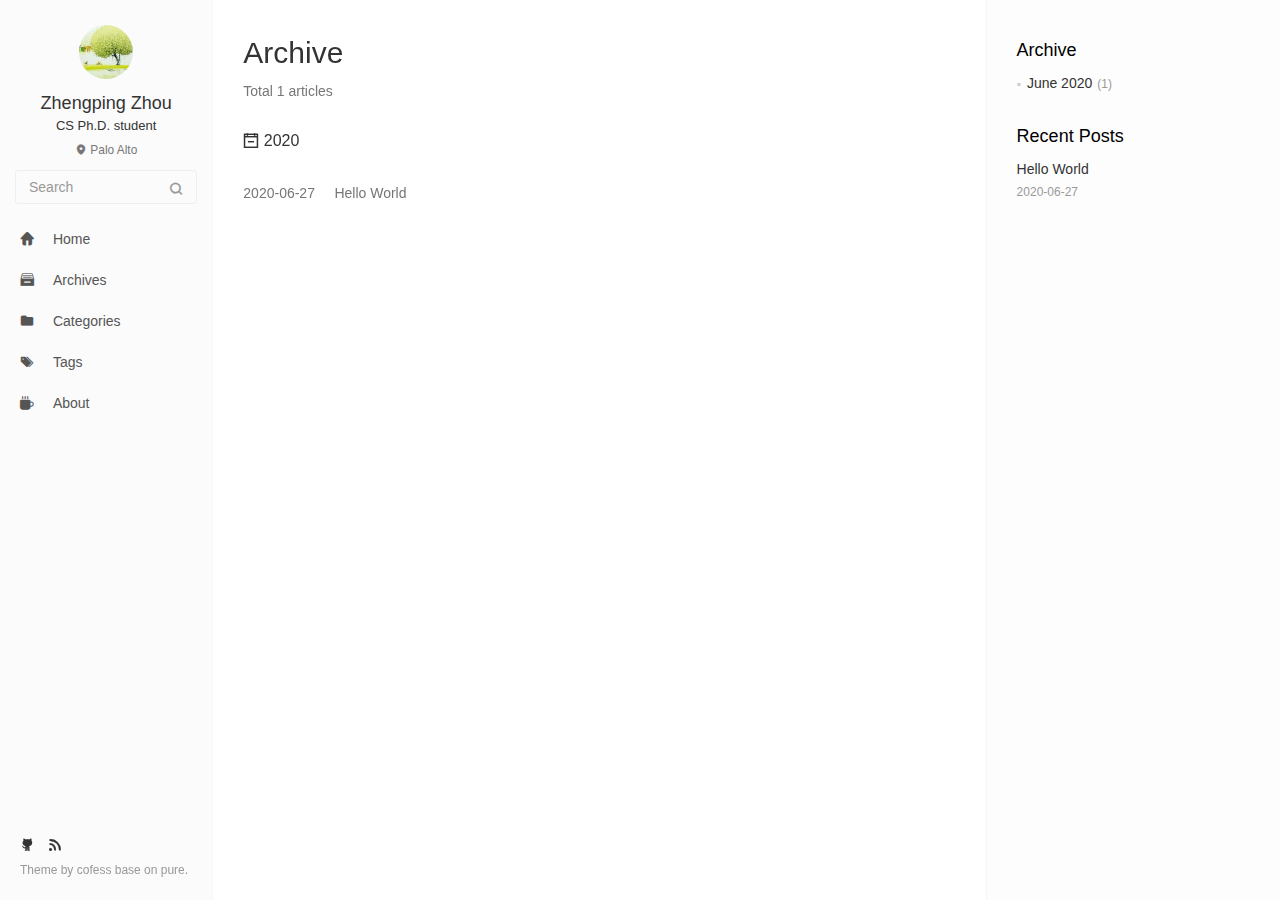
==== commit 523bf2ac: "Site updated: 2020-06-27 00:42:02" ====
--- a/archives/index.html
+++ b/archives/index.html
@@ -1,7 +1,7 @@
 <!DOCTYPE html>
 <html lang=en>
 <head>
-  <meta charset="utf-8">
+  <!-- hexo-inject:begin --><!-- hexo-inject:end --><meta charset="utf-8">
   
   <meta http-equiv="X-UA-Compatible" content="IE=edge,chrome=1">
   <meta name="viewport" content="width=device-width, initial-scale=1, maximum-scale=1, minimum-scale=1, user-scalable=no, minimal-ui">
@@ -42,11 +42,11 @@
   
     <link rel="stylesheet" href="//cdn.jsdelivr.net/npm/gitalk@1.4.0/dist/gitalk.min.css">
   
-<meta name="generator" content="Hexo 4.2.1"></head>
+<meta name="generator" content="Hexo 4.2.1"><!-- hexo-inject:begin --><!-- hexo-inject:end --></head>
 
 
 <body class="main-center" itemscope itemtype="http://schema.org/WebPage">
-  <header class="header" itemscope itemtype="http://schema.org/WPHeader">
+  <!-- hexo-inject:begin --><!-- hexo-inject:end --><header class="header" itemscope itemtype="http://schema.org/WPHeader">
   <div class="slimContent">
     <div class="navbar-header">
       
@@ -55,9 +55,9 @@
         <a id="avatar" href="" target="_blank">
           <img class="img-circle img-rotate" src="/images/avatar.jpg" width="200" height="200">
         </a>
-        <h2 id="name" class="hidden-xs hidden-sm"></h2>
+        <h2 id="name" class="hidden-xs hidden-sm">Zhengping Zhou</h2>
         <h3 id="title" class="hidden-xs hidden-sm hidden-md">CS Ph.D. student</h3>
-        <small id="location" class="text-muted hidden-xs hidden-sm"><i class="icon icon-map-marker"></i> Stanford</small>
+        <small id="location" class="text-muted hidden-xs hidden-sm"><i class="icon icon-map-marker"></i> Palo Alto</small>
       </div>
       
       <div class="search" id="search-form-wrap">
@@ -198,7 +198,7 @@
                 <a href="/2020/06/27/hello-world/" class="title">Hello World</a>
               </p>
               <p class="item-date">
-                <time datetime="2020-06-27T07:24:56.619Z" itemprop="datePublished">2020-06-27</time>
+                <time datetime="2020-06-27T07:41:56.363Z" itemprop="datePublished">2020-06-27</time>
               </p>
             </div>
           </li>
@@ -244,7 +244,7 @@
     
     
 <a href="/2020/06/27/hello-world/" class="collection-item" target="_blank" itemprop="url">
-  <time datetime="2020-06-27T07:24:56.619Z" itemprop="datePublished">2020-06-27</time>
+  <time datetime="2020-06-27T07:41:56.363Z" itemprop="datePublished">2020-06-27</time>
   <span>&nbsp;&nbsp;&nbsp;</span> Hello World
 </a>
 
@@ -305,7 +305,7 @@
 })(window);
 </script>
 
-<script src="/js/insight.js"></script>
+<script src="/js/insight.js"></script><!-- hexo-inject:begin --><!-- hexo-inject:end -->
 
 
 
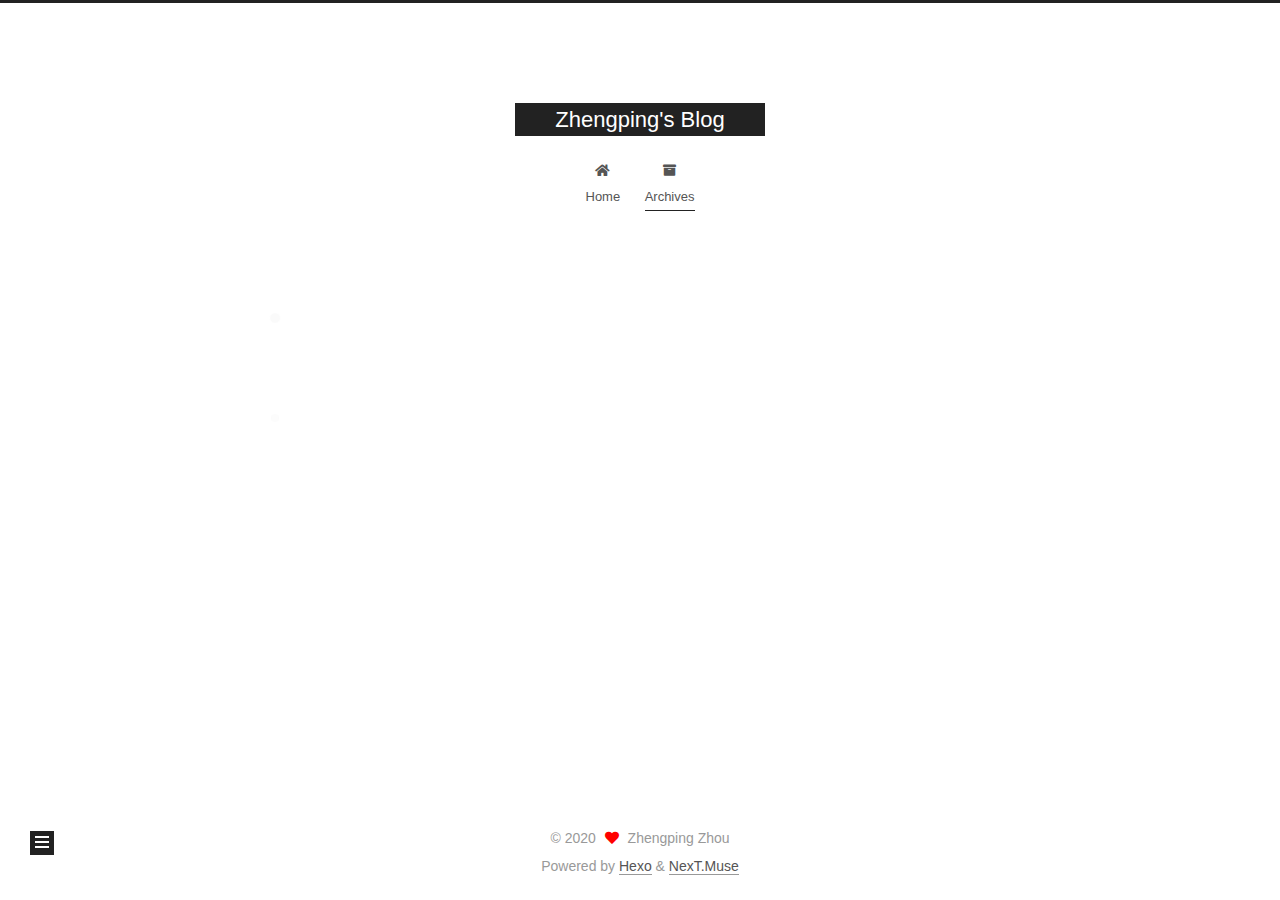
==== commit 0f512865: "Site updated: 2020-06-27 00:46:52" ====
--- a/archives/index.html
+++ b/archives/index.html
@@ -1,23 +1,25 @@
 <!DOCTYPE html>
-<html lang=en>
+<html lang="en">
 <head>
-  <!-- hexo-inject:begin --><!-- hexo-inject:end --><meta charset="utf-8">
-  
-  <meta http-equiv="X-UA-Compatible" content="IE=edge,chrome=1">
-  <meta name="viewport" content="width=device-width, initial-scale=1, maximum-scale=1, minimum-scale=1, user-scalable=no, minimal-ui">
-  <meta name="renderer" content="webkit">
-  <meta http-equiv="Cache-Control" content="no-transform" />
-  <meta http-equiv="Cache-Control" content="no-siteapp" />
-  <meta name="apple-mobile-web-app-capable" content="yes">
-  <meta name="apple-mobile-web-app-status-bar-style" content="black">
-  <meta name="format-detection" content="telephone=no,email=no,adress=no">
-  <!-- Color theme for statusbar -->
-  <meta name="theme-color" content="#000000" />
-  <!-- 强制页面在当前窗口以独立页面显示,防止别人在框架里调用页面 -->
-  <meta http-equiv="window-target" content="_top" />
-  
-  
-  <title>Archive | Zhengping&#39;s Blog</title>
+  <!-- hexo-inject:begin --><!-- hexo-inject:end --><meta charset="UTF-8">
+<meta name="viewport" content="width=device-width, initial-scale=1, maximum-scale=2">
+<meta name="theme-color" content="#222">
+<meta name="generator" content="Hexo 4.2.1">
+  <link rel="apple-touch-icon" sizes="180x180" href="/images/apple-touch-icon-next.png">
+  <link rel="icon" type="image/png" sizes="32x32" href="/images/favicon-32x32-next.png">
+  <link rel="icon" type="image/png" sizes="16x16" href="/images/favicon-16x16-next.png">
+  <link rel="mask-icon" href="/images/logo.svg" color="#222">
+
+<link rel="stylesheet" href="/css/main.css">
+
+
+<link rel="stylesheet" href="/lib/font-awesome/css/all.min.css">
+
+<script id="hexo-configurations">
+    var NexT = window.NexT || {};
+    var CONFIG = {"hostname":"zhengpingzhou.github.io","root":"/","scheme":"Muse","version":"7.8.0","exturl":false,"sidebar":{"position":"left","display":"post","padding":18,"offset":12,"onmobile":false},"copycode":{"enable":false,"show_result":false,"style":null},"back2top":{"enable":true,"sidebar":false,"scrollpercent":false},"bookmark":{"enable":false,"color":"#222","save":"auto"},"fancybox":false,"mediumzoom":false,"lazyload":false,"pangu":false,"comments":{"style":"tabs","active":null,"storage":true,"lazyload":false,"nav":null},"algolia":{"hits":{"per_page":10},"labels":{"input_placeholder":"Search for Posts","hits_empty":"We didn't find any results for the search: ${query}","hits_stats":"${hits} results found in ${time} ms"}},"localsearch":{"enable":false,"trigger":"auto","top_n_per_article":1,"unescape":false,"preload":false},"motion":{"enable":true,"async":false,"transition":{"post_block":"fadeIn","post_header":"slideDownIn","post_body":"slideDownIn","coll_header":"slideLeftIn","sidebar":"slideUpIn"}}};
+  </script>
+
   <meta property="og:type" content="website">
 <meta property="og:title" content="Zhengping&#39;s Blog">
 <meta property="og:url" content="zhengpingzhou.github.io/archives/index.html">
@@ -25,298 +27,316 @@
 <meta property="og:locale" content="en_US">
 <meta property="article:author" content="Zhengping Zhou">
 <meta name="twitter:card" content="summary">
-  <!-- Canonical links -->
-  <link rel="canonical" href="zhengpingzhou.github.io/archives/index.html">
-  
-    <link rel="alternate" href="/atom.xml" title="Zhengping&#39;s Blog" type="application/atom+xml">
-  
-  
-    <link rel="icon" href="/favicon.png" type="image/x-icon">
-  
-  
-<link rel="stylesheet" href="/css/style.css">
-
-  
-  
-  
-  
-    <link rel="stylesheet" href="//cdn.jsdelivr.net/npm/gitalk@1.4.0/dist/gitalk.min.css">
-  
-<meta name="generator" content="Hexo 4.2.1"><!-- hexo-inject:begin --><!-- hexo-inject:end --></head>
-
-
-<body class="main-center" itemscope itemtype="http://schema.org/WebPage">
-  <!-- hexo-inject:begin --><!-- hexo-inject:end --><header class="header" itemscope itemtype="http://schema.org/WPHeader">
-  <div class="slimContent">
-    <div class="navbar-header">
+
+<link rel="canonical" href="zhengpingzhou.github.io/archives/">
+
+
+<script id="page-configurations">
+  // https://hexo.io/docs/variables.html
+  CONFIG.page = {
+    sidebar: "",
+    isHome : false,
+    isPost : false,
+    lang   : 'en'
+  };
+</script>
+
+  <title>Archive | Zhengping's Blog</title>
+  
+
+
+
+
+
+
+  <noscript>
+  <style>
+  .use-motion .brand,
+  .use-motion .menu-item,
+  .sidebar-inner,
+  .use-motion .post-block,
+  .use-motion .pagination,
+  .use-motion .comments,
+  .use-motion .post-header,
+  .use-motion .post-body,
+  .use-motion .collection-header { opacity: initial; }
+
+  .use-motion .site-title,
+  .use-motion .site-subtitle {
+    opacity: initial;
+    top: initial;
+  }
+
+  .use-motion .logo-line-before i { left: initial; }
+  .use-motion .logo-line-after i { right: initial; }
+  </style>
+</noscript><!-- hexo-inject:begin --><!-- hexo-inject:end -->
+
+</head>
+
+<body itemscope itemtype="http://schema.org/WebPage">
+  <!-- hexo-inject:begin --><!-- hexo-inject:end --><div class="container use-motion">
+    <div class="headband"></div>
+
+    <header class="header" itemscope itemtype="http://schema.org/WPHeader">
+      <div class="header-inner"><div class="site-brand-container">
+  <div class="site-nav-toggle">
+    <div class="toggle" aria-label="Toggle navigation bar">
+      <span class="toggle-line toggle-line-first"></span>
+      <span class="toggle-line toggle-line-middle"></span>
+      <span class="toggle-line toggle-line-last"></span>
+    </div>
+  </div>
+
+  <div class="site-meta">
+
+    <a href="/" class="brand" rel="start">
+      <span class="logo-line-before"><i></i></span>
+      <h1 class="site-title">Zhengping's Blog</h1>
+      <span class="logo-line-after"><i></i></span>
+    </a>
+  </div>
+
+  <div class="site-nav-right">
+    <div class="toggle popup-trigger">
+    </div>
+  </div>
+</div>
+
+
+
+
+<nav class="site-nav">
+  <ul id="menu" class="main-menu menu">
+        <li class="menu-item menu-item-home">
+
+    <a href="/" rel="section"><i class="fa fa-home fa-fw"></i>Home</a>
+
+  </li>
+        <li class="menu-item menu-item-archives">
+
+    <a href="/archives/" rel="section"><i class="fa fa-archive fa-fw"></i>Archives</a>
+
+  </li>
+  </ul>
+</nav>
+
+
+
+
+</div>
+    </header>
+
+    
+  <div class="back-to-top">
+    <i class="fa fa-arrow-up"></i>
+    <span>0%</span>
+  </div>
+
+
+    <main class="main">
+      <div class="main-inner">
+        <div class="content-wrap">
+          
+
+          <div class="content archive">
+            
+
+  
+  
+  
+  <div class="post-block">
+    <div class="posts-collapse">
+      <div class="collection-title">
+        <span class="collection-header">Um..! 1 post. Keep on posting.</span>
+      </div>
+
       
-      
-      <div class="profile-block text-center">
-        <a id="avatar" href="" target="_blank">
-          <img class="img-circle img-rotate" src="/images/avatar.jpg" width="200" height="200">
+    <div class="collection-year">
+      <span class="collection-header">2020</span>
+    </div>
+
+  <article itemscope itemtype="http://schema.org/Article">
+    <header class="post-header">
+
+      <div class="post-meta">
+        <time itemprop="dateCreated"
+              datetime="2020-06-27T00:41:56-07:00"
+              content="2020-06-27">
+          06-27
+        </time>
+      </div>
+
+      <div class="post-title">
+          <a class="post-title-link" href="/2020/06/27/hello-world/" itemprop="url">
+            <span itemprop="name">Hello World</span>
+          </a>
+      </div>
+
+    </header>
+  </article>
+
+
+    </div>
+  </div>
+  
+  
+  
+
+  
+
+
+
+          </div>
+          
+
+<script>
+  window.addEventListener('tabs:register', () => {
+    let { activeClass } = CONFIG.comments;
+    if (CONFIG.comments.storage) {
+      activeClass = localStorage.getItem('comments_active') || activeClass;
+    }
+    if (activeClass) {
+      let activeTab = document.querySelector(`a[href="#comment-${activeClass}"]`);
+      if (activeTab) {
+        activeTab.click();
+      }
+    }
+  });
+  if (CONFIG.comments.storage) {
+    window.addEventListener('tabs:click', event => {
+      if (!event.target.matches('.tabs-comment .tab-content .tab-pane')) return;
+      let commentClass = event.target.classList[1];
+      localStorage.setItem('comments_active', commentClass);
+    });
+  }
+</script>
+
+        </div>
+          
+  
+  <div class="toggle sidebar-toggle">
+    <span class="toggle-line toggle-line-first"></span>
+    <span class="toggle-line toggle-line-middle"></span>
+    <span class="toggle-line toggle-line-last"></span>
+  </div>
+
+  <aside class="sidebar">
+    <div class="sidebar-inner">
+
+      <ul class="sidebar-nav motion-element">
+        <li class="sidebar-nav-toc">
+          Table of Contents
+        </li>
+        <li class="sidebar-nav-overview">
+          Overview
+        </li>
+      </ul>
+
+      <!--noindex-->
+      <div class="post-toc-wrap sidebar-panel">
+      </div>
+      <!--/noindex-->
+
+      <div class="site-overview-wrap sidebar-panel">
+        <div class="site-author motion-element" itemprop="author" itemscope itemtype="http://schema.org/Person">
+  <p class="site-author-name" itemprop="name">Zhengping Zhou</p>
+  <div class="site-description" itemprop="description"></div>
+</div>
+<div class="site-state-wrap motion-element">
+  <nav class="site-state">
+      <div class="site-state-item site-state-posts">
+          <a href="/archives/">
+        
+          <span class="site-state-item-count">1</span>
+          <span class="site-state-item-name">posts</span>
         </a>
-        <h2 id="name" class="hidden-xs hidden-sm">Zhengping Zhou</h2>
-        <h3 id="title" class="hidden-xs hidden-sm hidden-md">CS Ph.D. student</h3>
-        <small id="location" class="text-muted hidden-xs hidden-sm"><i class="icon icon-map-marker"></i> Palo Alto</small>
-      </div>
-      
-      <div class="search" id="search-form-wrap">
-
-    <form class="search-form sidebar-form">
-        <div class="input-group">
-            <input type="text" class="search-form-input form-control" placeholder="Search" />
-            <span class="input-group-btn">
-                <button type="submit" class="search-form-submit btn btn-flat" onclick="return false;"><i class="icon icon-search"></i></button>
-            </span>
-        </div>
-    </form>
-    <div class="ins-search">
-  <div class="ins-search-mask"></div>
-  <div class="ins-search-container">
-    <div class="ins-input-wrapper">
-      <input type="text" class="ins-search-input" placeholder="Type something..." x-webkit-speech />
-      <button type="button" class="close ins-close ins-selectable" data-dismiss="modal" aria-label="Close"><span aria-hidden="true">×</span></button>
-    </div>
-    <div class="ins-section-wrapper">
-      <div class="ins-section-container"></div>
-    </div>
-  </div>
-</div>
-
-
-</div>
-      <button class="navbar-toggle collapsed" type="button" data-toggle="collapse" data-target="#main-navbar" aria-controls="main-navbar" aria-expanded="false">
-        <span class="sr-only">Toggle navigation</span>
-        <span class="icon-bar"></span>
-        <span class="icon-bar"></span>
-        <span class="icon-bar"></span>
-      </button>
-    </div>
-    <nav id="main-navbar" class="collapse navbar-collapse" itemscope itemtype="http://schema.org/SiteNavigationElement" role="navigation">
-      <ul class="nav navbar-nav main-nav ">
+      </div>
+  </nav>
+</div>
+
+
+
+      </div>
+
+    </div>
+  </aside>
+  <div id="sidebar-dimmer"></div>
+
+
+      </div>
+    </main>
+
+    <footer class="footer">
+      <div class="footer-inner">
         
+
         
-        <li class="menu-item menu-item-home">
-          <a href="/.">
-            
-            <i class="icon icon-home-fill"></i>
-            
-            <span class="menu-title">Home</span>
-          </a>
-        </li>
+
+<div class="copyright">
+  
+  &copy; 
+  <span itemprop="copyrightYear">2020</span>
+  <span class="with-love">
+    <i class="fa fa-heart"></i>
+  </span>
+  <span class="author" itemprop="copyrightHolder">Zhengping Zhou</span>
+</div>
+  <div class="powered-by">Powered by <a href="https://hexo.io/" class="theme-link" rel="noopener" target="_blank">Hexo</a> & <a href="https://muse.theme-next.org/" class="theme-link" rel="noopener" target="_blank">NexT.Muse</a>
+  </div>
+
         
-        
-        <li class="menu-item menu-item-archives">
-          <a href="/archives">
-            
-            <i class="icon icon-archives-fill"></i>
-            
-            <span class="menu-title">Archives</span>
-          </a>
-        </li>
-        
-        
-        <li class="menu-item menu-item-categories">
-          <a href="/categories">
-            
-            <i class="icon icon-folder"></i>
-            
-            <span class="menu-title">Categories</span>
-          </a>
-        </li>
-        
-        
-        <li class="menu-item menu-item-tags">
-          <a href="/tags">
-            
-            <i class="icon icon-tags"></i>
-            
-            <span class="menu-title">Tags</span>
-          </a>
-        </li>
-        
-        
-        <li class="menu-item menu-item-about">
-          <a href="/about">
-            
-            <i class="icon icon-cup-fill"></i>
-            
-            <span class="menu-title">About</span>
-          </a>
-        </li>
-        
-      </ul>
-      
-	
-    <ul class="social-links">
-    	
-        <li><a href="https://github.com/zhengpingzhou" target="_blank" title="Github" data-toggle=tooltip data-placement=top><i class="icon icon-github"></i></a></li>
-        
-        <li><a href="/atom.xml" target="_blank" title="Rss" data-toggle=tooltip data-placement=top><i class="icon icon-rss"></i></a></li>
-        
-    </ul>
-
-    </nav>
-  </div>
-</header>
-
-  
-    <aside class="sidebar" itemscope itemtype="http://schema.org/WPSideBar">
-  <div class="slimContent">
-    
-      
-
-    
-      
-
-    
-      
-    
-      
-  <div class="widget">
-    <h3 class="widget-title">Archive</h3>
-    <div class="widget-body">
-      <ul class="archive-list"><li class="archive-list-item"><a class="archive-list-link" href="/archives/2020/06/">June 2020</a><span class="archive-list-count">1</span></li></ul>
-    </div>
-  </div>
-
-
-    
-      
-  <div class="widget">
-    <h3 class="widget-title">Recent Posts</h3>
-    <div class="widget-body">
-      <ul class="recent-post-list list-unstyled no-thumbnail">
-        
-          <li>
-            
-            <div class="item-inner">
-              <p class="item-category">
-                
-              </p>
-              <p class="item-title">
-                <a href="/2020/06/27/hello-world/" class="title">Hello World</a>
-              </p>
-              <p class="item-date">
-                <time datetime="2020-06-27T07:41:56.363Z" itemprop="datePublished">2020-06-27</time>
-              </p>
-            </div>
-          </li>
-          
-      </ul>
-    </div>
-  </div>
-  
-
-    
-  </div>
-</aside>
-
-  
-  
-<main class="main" role="main">
-  	<article class="content article article-archives article-type-list" itemscope="">
-	    <header class="article-header">
-	      <h1 itemprop="title">Archive</h1>
-	      <p class="text-muted">Total 1 articles</p>
-	    </header>
-	    <div class="article-body">
-	      
-  
-  
-    
-    
-      
-      
-      <section class="panel panel-default b-no">
-        <div class="panel-heading" role="tab">
-          <h3 class="panel-title">
-            <a data-toggle="collapse" href="#collapse2020" aria-expanded="true">
-              <i class="icon icon-calendar-plus text-active"></i><i class="icon icon-calendar-minus text"></i>
-              2020
-            </a>
-            <!-- <a href="/archives/2020" class="archive-year">2020</a> -->
-          </h3>
-        </div>
-        <div id="collapse2020" class="panel-collapse collapse in" role="tabpanel" aria-labelledby="heading2020">
-        <div class="panel-body">
-          <div class="collection">
-    
-    
-<a href="/2020/06/27/hello-world/" class="collection-item" target="_blank" itemprop="url">
-  <time datetime="2020-06-27T07:41:56.363Z" itemprop="datePublished">2020-06-27</time>
-  <span>&nbsp;&nbsp;&nbsp;</span> Hello World
-</a>
-
-
-  
-  
-    </div></div></div></section>
-  
-
-	    </div>
-  	</article>
-  	 	
-</main>
-
-  <footer class="footer" itemscope itemtype="http://schema.org/WPFooter">
-	
-	
-    <ul class="social-links">
-    	
-        <li><a href="https://github.com/zhengpingzhou" target="_blank" title="Github" data-toggle=tooltip data-placement=top><i class="icon icon-github"></i></a></li>
-        
-        <li><a href="/atom.xml" target="_blank" title="Rss" data-toggle=tooltip data-placement=top><i class="icon icon-rss"></i></a></li>
-        
-    </ul>
-
-    <div class="copyright">
-    	
-        <div class="publishby">
-        	Theme by <a href="https://github.com/cofess" target="_blank"> cofess </a>base on <a href="https://github.com/cofess/hexo-theme-pure" target="_blank">pure</a>.
-        </div>
-    </div>
-</footer>
-  <script src="//cdn.jsdelivr.net/npm/jquery@1.12.4/dist/jquery.min.js"></script>
-<script>
-window.jQuery || document.write('<script src="js/jquery.min.js"><\/script>')
-</script>
-
-<script src="/js/plugin.min.js"></script>
-
-
-<script src="/js/application.js"></script>
-
-
-    <script>
-(function (window) {
-    var INSIGHT_CONFIG = {
-        TRANSLATION: {
-            POSTS: 'Posts',
-            PAGES: 'Pages',
-            CATEGORIES: 'Categories',
-            TAGS: 'Tags',
-            UNTITLED: '(Untitled)',
-        },
-        ROOT_URL: '/',
-        CONTENT_URL: '/content.json',
-    };
-    window.INSIGHT_CONFIG = INSIGHT_CONFIG;
-})(window);
-</script>
-
-<script src="/js/insight.js"></script><!-- hexo-inject:begin --><!-- hexo-inject:end -->
-
-
-
-
-
-
-
-
-
-
-
+
+
+
+
+
+
+
+
+      </div>
+    </footer>
+  </div>
+
+  
+  <script src="/lib/anime.min.js"></script>
+  <script src="/lib/velocity/velocity.min.js"></script>
+  <script src="/lib/velocity/velocity.ui.min.js"></script>
+
+<script src="/js/utils.js"></script>
+
+<script src="/js/motion.js"></script>
+
+
+<script src="/js/schemes/muse.js"></script>
+
+
+<script src="/js/next-boot.js"></script><!-- hexo-inject:begin --><!-- hexo-inject:end -->
+
+
+
+
+  
+
+
+
+
+
+
+
+
+
+
+
+
+
+
+
+  
+
+  
+
+  
 
 </body>
-</html>+</html>
--- a/css/main.css
+++ b/css/main.css
@@ -0,0 +1,2291 @@
+:root {
+  --body-bg-color: #fff;
+  --content-bg-color: #fff;
+  --card-bg-color: #f5f5f5;
+  --text-color: #555;
+  --blockquote-color: #666;
+  --link-color: #555;
+  --link-hover-color: #222;
+  --brand-color: #fff;
+  --brand-hover-color: #fff;
+  --table-row-odd-bg-color: #f9f9f9;
+  --table-row-hover-bg-color: #f5f5f5;
+  --menu-item-bg-color: #f5f5f5;
+  --btn-default-bg: #222;
+  --btn-default-color: #fff;
+  --btn-default-border-color: #222;
+  --btn-default-hover-bg: #fff;
+  --btn-default-hover-color: #222;
+  --btn-default-hover-border-color: #222;
+}
+html {
+  line-height: 1.15; /* 1 */
+  -webkit-text-size-adjust: 100%; /* 2 */
+}
+body {
+  margin: 0;
+}
+main {
+  display: block;
+}
+h1 {
+  font-size: 2em;
+  margin: 0.67em 0;
+}
+hr {
+  box-sizing: content-box; /* 1 */
+  height: 0; /* 1 */
+  overflow: visible; /* 2 */
+}
+pre {
+  font-family: monospace, monospace; /* 1 */
+  font-size: 1em; /* 2 */
+}
+a {
+  background: transparent;
+}
+abbr[title] {
+  border-bottom: none; /* 1 */
+  text-decoration: underline; /* 2 */
+  text-decoration: underline dotted; /* 2 */
+}
+b,
+strong {
+  font-weight: bolder;
+}
+code,
+kbd,
+samp {
+  font-family: monospace, monospace; /* 1 */
+  font-size: 1em; /* 2 */
+}
+small {
+  font-size: 80%;
+}
+sub,
+sup {
+  font-size: 75%;
+  line-height: 0;
+  position: relative;
+  vertical-align: baseline;
+}
+sub {
+  bottom: -0.25em;
+}
+sup {
+  top: -0.5em;
+}
+img {
+  border-style: none;
+}
+button,
+input,
+optgroup,
+select,
+textarea {
+  font-family: inherit; /* 1 */
+  font-size: 100%; /* 1 */
+  line-height: 1.15; /* 1 */
+  margin: 0; /* 2 */
+}
+button,
+input {
+/* 1 */
+  overflow: visible;
+}
+button,
+select {
+/* 1 */
+  text-transform: none;
+}
+button,
+[type='button'],
+[type='reset'],
+[type='submit'] {
+  -webkit-appearance: button;
+}
+button::-moz-focus-inner,
+[type='button']::-moz-focus-inner,
+[type='reset']::-moz-focus-inner,
+[type='submit']::-moz-focus-inner {
+  border-style: none;
+  padding: 0;
+}
+button:-moz-focusring,
+[type='button']:-moz-focusring,
+[type='reset']:-moz-focusring,
+[type='submit']:-moz-focusring {
+  outline: 1px dotted ButtonText;
+}
+fieldset {
+  padding: 0.35em 0.75em 0.625em;
+}
+legend {
+  box-sizing: border-box; /* 1 */
+  color: inherit; /* 2 */
+  display: table; /* 1 */
+  max-width: 100%; /* 1 */
+  padding: 0; /* 3 */
+  white-space: normal; /* 1 */
+}
+progress {
+  vertical-align: baseline;
+}
+textarea {
+  overflow: auto;
+}
+[type='checkbox'],
+[type='radio'] {
+  box-sizing: border-box; /* 1 */
+  padding: 0; /* 2 */
+}
+[type='number']::-webkit-inner-spin-button,
+[type='number']::-webkit-outer-spin-button {
+  height: auto;
+}
+[type='search'] {
+  outline-offset: -2px; /* 2 */
+  -webkit-appearance: textfield; /* 1 */
+}
+[type='search']::-webkit-search-decoration {
+  -webkit-appearance: none;
+}
+::-webkit-file-upload-button {
+  font: inherit; /* 2 */
+  -webkit-appearance: button; /* 1 */
+}
+details {
+  display: block;
+}
+summary {
+  display: list-item;
+}
+template {
+  display: none;
+}
+[hidden] {
+  display: none;
+}
+::selection {
+  background: #262a30;
+  color: #eee;
+}
+html,
+body {
+  height: 100%;
+}
+body {
+  background: var(--body-bg-color);
+  color: var(--text-color);
+  font-family: 'Lato', "PingFang SC", "Microsoft YaHei", sans-serif;
+  font-size: 1em;
+  line-height: 2;
+}
+@media (max-width: 991px) {
+  body {
+    padding-left: 0 !important;
+    padding-right: 0 !important;
+  }
+}
+h1,
+h2,
+h3,
+h4,
+h5,
+h6 {
+  font-family: 'Lato', "PingFang SC", "Microsoft YaHei", sans-serif;
+  font-weight: bold;
+  line-height: 1.5;
+  margin: 20px 0 15px;
+}
+h1 {
+  font-size: 1.5em;
+}
+h2 {
+  font-size: 1.375em;
+}
+h3 {
+  font-size: 1.25em;
+}
+h4 {
+  font-size: 1.125em;
+}
+h5 {
+  font-size: 1em;
+}
+h6 {
+  font-size: 0.875em;
+}
+p {
+  margin: 0 0 20px 0;
+}
+a,
+span.exturl {
+  border-bottom: 1px solid #999;
+  color: var(--link-color);
+  outline: 0;
+  text-decoration: none;
+  overflow-wrap: break-word;
+  word-wrap: break-word;
+  cursor: pointer;
+}
+a:hover,
+span.exturl:hover {
+  border-bottom-color: var(--link-hover-color);
+  color: var(--link-hover-color);
+}
+iframe,
+img,
+video {
+  display: block;
+  margin-left: auto;
+  margin-right: auto;
+  max-width: 100%;
+}
+hr {
+  background-image: repeating-linear-gradient(-45deg, #ddd, #ddd 4px, transparent 4px, transparent 8px);
+  border: 0;
+  height: 3px;
+  margin: 40px 0;
+}
+blockquote {
+  border-left: 4px solid #ddd;
+  color: var(--blockquote-color);
+  margin: 0;
+  padding: 0 15px;
+}
+blockquote cite::before {
+  content: '-';
+  padding: 0 5px;
+}
+dt {
+  font-weight: bold;
+}
+dd {
+  margin: 0;
+  padding: 0;
+}
+kbd {
+  background-color: #f5f5f5;
+  background-image: linear-gradient(#eee, #fff, #eee);
+  border: 1px solid #ccc;
+  border-radius: 0.2em;
+  box-shadow: 0.1em 0.1em 0.2em rgba(0,0,0,0.1);
+  color: #555;
+  font-family: inherit;
+  padding: 0.1em 0.3em;
+  white-space: nowrap;
+}
+.table-container {
+  overflow: auto;
+}
+table {
+  border-collapse: collapse;
+  border-spacing: 0;
+  font-size: 0.875em;
+  margin: 0 0 20px 0;
+  width: 100%;
+}
+tbody tr:nth-of-type(odd) {
+  background: var(--table-row-odd-bg-color);
+}
+tbody tr:hover {
+  background: var(--table-row-hover-bg-color);
+}
+caption,
+th,
+td {
+  font-weight: normal;
+  padding: 8px;
+  vertical-align: middle;
+}
+th,
+td {
+  border: 1px solid #ddd;
+  border-bottom: 3px solid #ddd;
+}
+th {
+  font-weight: 700;
+  padding-bottom: 10px;
+}
+td {
+  border-bottom-width: 1px;
+}
+.btn {
+  background: var(--btn-default-bg);
+  border: 2px solid var(--btn-default-border-color);
+  border-radius: 0;
+  color: var(--btn-default-color);
+  display: inline-block;
+  font-size: 0.875em;
+  line-height: 2;
+  padding: 0 20px;
+  text-decoration: none;
+  transition-property: background-color;
+  transition-delay: 0s;
+  transition-duration: 0.2s;
+  transition-timing-function: ease-in-out;
+}
+.btn:hover {
+  background: var(--btn-default-hover-bg);
+  border-color: var(--btn-default-hover-border-color);
+  color: var(--btn-default-hover-color);
+}
+.btn + .btn {
+  margin: 0 0 8px 8px;
+}
+.btn .fa-fw {
+  text-align: left;
+  width: 1.285714285714286em;
+}
+.toggle {
+  line-height: 0;
+}
+.toggle .toggle-line {
+  background: #fff;
+  display: inline-block;
+  height: 2px;
+  left: 0;
+  position: relative;
+  top: 0;
+  transition: all 0.4s;
+  vertical-align: top;
+  width: 100%;
+}
+.toggle .toggle-line:not(:first-child) {
+  margin-top: 3px;
+}
+.toggle.toggle-arrow .toggle-line-first {
+  left: 50%;
+  top: 2px;
+  transform: rotate(45deg);
+  width: 50%;
+}
+.toggle.toggle-arrow .toggle-line-middle {
+  left: 2px;
+  width: 90%;
+}
+.toggle.toggle-arrow .toggle-line-last {
+  left: 50%;
+  top: -2px;
+  transform: rotate(-45deg);
+  width: 50%;
+}
+.toggle.toggle-close .toggle-line-first {
+  transform: rotate(-45deg);
+  top: 5px;
+}
+.toggle.toggle-close .toggle-line-middle {
+  opacity: 0;
+}
+.toggle.toggle-close .toggle-line-last {
+  transform: rotate(45deg);
+  top: -5px;
+}
+.highlight,
+pre {
+  background: #f7f7f7;
+  color: #4d4d4c;
+  line-height: 1.6;
+  margin: 0 auto 20px;
+}
+pre,
+code {
+  font-family: consolas, Menlo, monospace, "PingFang SC", "Microsoft YaHei";
+}
+code {
+  background: #eee;
+  border-radius: 3px;
+  color: #555;
+  padding: 2px 4px;
+  overflow-wrap: break-word;
+  word-wrap: break-word;
+}
+.highlight *::selection {
+  background: #d6d6d6;
+}
+.highlight pre {
+  border: 0;
+  margin: 0;
+  padding: 10px 0;
+}
+.highlight table {
+  border: 0;
+  margin: 0;
+  width: auto;
+}
+.highlight td {
+  border: 0;
+  padding: 0;
+}
+.highlight figcaption {
+  background: #eff2f3;
+  color: #4d4d4c;
+  display: flex;
+  font-size: 0.875em;
+  justify-content: space-between;
+  line-height: 1.2;
+  padding: 0.5em;
+}
+.highlight figcaption a {
+  color: #4d4d4c;
+}
+.highlight figcaption a:hover {
+  border-bottom-color: #4d4d4c;
+}
+.highlight .gutter {
+  -moz-user-select: none;
+  -ms-user-select: none;
+  -webkit-user-select: none;
+  user-select: none;
+}
+.highlight .gutter pre {
+  background: #eff2f3;
+  color: #869194;
+  padding-left: 10px;
+  padding-right: 10px;
+  text-align: right;
+}
+.highlight .code pre {
+  background: #f7f7f7;
+  padding-left: 10px;
+  width: 100%;
+}
+.gist table {
+  width: auto;
+}
+.gist table td {
+  border: 0;
+}
+pre {
+  overflow: auto;
+  padding: 10px;
+}
+pre code {
+  background: none;
+  color: #4d4d4c;
+  font-size: 0.875em;
+  padding: 0;
+  text-shadow: none;
+}
+pre .deletion {
+  background: #fdd;
+}
+pre .addition {
+  background: #dfd;
+}
+pre .meta {
+  color: #eab700;
+  -moz-user-select: none;
+  -ms-user-select: none;
+  -webkit-user-select: none;
+  user-select: none;
+}
+pre .comment {
+  color: #8e908c;
+}
+pre .variable,
+pre .attribute,
+pre .tag,
+pre .name,
+pre .regexp,
+pre .ruby .constant,
+pre .xml .tag .title,
+pre .xml .pi,
+pre .xml .doctype,
+pre .html .doctype,
+pre .css .id,
+pre .css .class,
+pre .css .pseudo {
+  color: #c82829;
+}
+pre .number,
+pre .preprocessor,
+pre .built_in,
+pre .builtin-name,
+pre .literal,
+pre .params,
+pre .constant,
+pre .command {
+  color: #f5871f;
+}
+pre .ruby .class .title,
+pre .css .rules .attribute,
+pre .string,
+pre .symbol,
+pre .value,
+pre .inheritance,
+pre .header,
+pre .ruby .symbol,
+pre .xml .cdata,
+pre .special,
+pre .formula {
+  color: #718c00;
+}
+pre .title,
+pre .css .hexcolor {
+  color: #3e999f;
+}
+pre .function,
+pre .python .decorator,
+pre .python .title,
+pre .ruby .function .title,
+pre .ruby .title .keyword,
+pre .perl .sub,
+pre .javascript .title,
+pre .coffeescript .title {
+  color: #4271ae;
+}
+pre .keyword,
+pre .javascript .function {
+  color: #8959a8;
+}
+.blockquote-center {
+  border-left: none;
+  margin: 40px 0;
+  padding: 0;
+  position: relative;
+  text-align: center;
+}
+.blockquote-center .fa {
+  display: block;
+  opacity: 0.6;
+  position: absolute;
+  width: 100%;
+}
+.blockquote-center .fa-quote-left {
+  border-top: 1px solid #ccc;
+  text-align: left;
+  top: -20px;
+}
+.blockquote-center .fa-quote-right {
+  border-bottom: 1px solid #ccc;
+  text-align: right;
+  bottom: -20px;
+}
+.blockquote-center p,
+.blockquote-center div {
+  text-align: center;
+}
+.post-body .group-picture img {
+  margin: 0 auto;
+  padding: 0 3px;
+}
+.group-picture-row {
+  margin-bottom: 6px;
+  overflow: hidden;
+}
+.group-picture-column {
+  float: left;
+  margin-bottom: 10px;
+}
+.post-body .label {
+  color: #555;
+  display: inline;
+  padding: 0 2px;
+}
+.post-body .label.default {
+  background: #f0f0f0;
+}
+.post-body .label.primary {
+  background: #efe6f7;
+}
+.post-body .label.info {
+  background: #e5f2f8;
+}
+.post-body .label.success {
+  background: #e7f4e9;
+}
+.post-body .label.warning {
+  background: #fcf6e1;
+}
+.post-body .label.danger {
+  background: #fae8eb;
+}
+.post-body .tabs {
+  margin-bottom: 20px;
+}
+.post-body .tabs,
+.tabs-comment {
+  display: block;
+  padding-top: 10px;
+  position: relative;
+}
+.post-body .tabs ul.nav-tabs,
+.tabs-comment ul.nav-tabs {
+  display: flex;
+  flex-wrap: wrap;
+  margin: 0;
+  margin-bottom: -1px;
+  padding: 0;
+}
+@media (max-width: 413px) {
+  .post-body .tabs ul.nav-tabs,
+  .tabs-comment ul.nav-tabs {
+    display: block;
+    margin-bottom: 5px;
+  }
+}
+.post-body .tabs ul.nav-tabs li.tab,
+.tabs-comment ul.nav-tabs li.tab {
+  border-bottom: 1px solid #ddd;
+  border-left: 1px solid transparent;
+  border-right: 1px solid transparent;
+  border-top: 3px solid transparent;
+  flex-grow: 1;
+  list-style-type: none;
+  border-radius: 0 0 0 0;
+}
+@media (max-width: 413px) {
+  .post-body .tabs ul.nav-tabs li.tab,
+  .tabs-comment ul.nav-tabs li.tab {
+    border-bottom: 1px solid transparent;
+    border-left: 3px solid transparent;
+    border-right: 1px solid transparent;
+    border-top: 1px solid transparent;
+  }
+}
+@media (max-width: 413px) {
+  .post-body .tabs ul.nav-tabs li.tab,
+  .tabs-comment ul.nav-tabs li.tab {
+    border-radius: 0;
+  }
+}
+.post-body .tabs ul.nav-tabs li.tab a,
+.tabs-comment ul.nav-tabs li.tab a {
+  border-bottom: initial;
+  display: block;
+  line-height: 1.8;
+  outline: 0;
+  padding: 0.25em 0.75em;
+  text-align: center;
+  transition-delay: 0s;
+  transition-duration: 0.2s;
+  transition-timing-function: ease-out;
+}
+.post-body .tabs ul.nav-tabs li.tab a i,
+.tabs-comment ul.nav-tabs li.tab a i {
+  width: 1.285714285714286em;
+}
+.post-body .tabs ul.nav-tabs li.tab.active,
+.tabs-comment ul.nav-tabs li.tab.active {
+  border-bottom: 1px solid transparent;
+  border-left: 1px solid #ddd;
+  border-right: 1px solid #ddd;
+  border-top: 3px solid #fc6423;
+}
+@media (max-width: 413px) {
+  .post-body .tabs ul.nav-tabs li.tab.active,
+  .tabs-comment ul.nav-tabs li.tab.active {
+    border-bottom: 1px solid #ddd;
+    border-left: 3px solid #fc6423;
+    border-right: 1px solid #ddd;
+    border-top: 1px solid #ddd;
+  }
+}
+.post-body .tabs ul.nav-tabs li.tab.active a,
+.tabs-comment ul.nav-tabs li.tab.active a {
+  color: var(--link-color);
+  cursor: default;
+}
+.post-body .tabs .tab-content .tab-pane,
+.tabs-comment .tab-content .tab-pane {
+  border: 1px solid #ddd;
+  border-top: 0;
+  padding: 20px 20px 0 20px;
+  border-radius: 0;
+}
+.post-body .tabs .tab-content .tab-pane:not(.active),
+.tabs-comment .tab-content .tab-pane:not(.active) {
+  display: none;
+}
+.post-body .tabs .tab-content .tab-pane.active,
+.tabs-comment .tab-content .tab-pane.active {
+  display: block;
+}
+.post-body .tabs .tab-content .tab-pane.active:nth-of-type(1),
+.tabs-comment .tab-content .tab-pane.active:nth-of-type(1) {
+  border-radius: 0 0 0 0;
+}
+@media (max-width: 413px) {
+  .post-body .tabs .tab-content .tab-pane.active:nth-of-type(1),
+  .tabs-comment .tab-content .tab-pane.active:nth-of-type(1) {
+    border-radius: 0;
+  }
+}
+.post-body .note {
+  border-radius: 3px;
+  margin-bottom: 20px;
+  padding: 1em;
+  position: relative;
+  border: 1px solid #eee;
+  border-left-width: 5px;
+}
+.post-body .note h2,
+.post-body .note h3,
+.post-body .note h4,
+.post-body .note h5,
+.post-body .note h6 {
+  margin-top: 0;
+  border-bottom: initial;
+  margin-bottom: 0;
+  padding-top: 0;
+}
+.post-body .note p:first-child,
+.post-body .note ul:first-child,
+.post-body .note ol:first-child,
+.post-body .note table:first-child,
+.post-body .note pre:first-child,
+.post-body .note blockquote:first-child,
+.post-body .note img:first-child {
+  margin-top: 0;
+}
+.post-body .note p:last-child,
+.post-body .note ul:last-child,
+.post-body .note ol:last-child,
+.post-body .note table:last-child,
+.post-body .note pre:last-child,
+.post-body .note blockquote:last-child,
+.post-body .note img:last-child {
+  margin-bottom: 0;
+}
+.post-body .note.default {
+  border-left-color: #777;
+}
+.post-body .note.default h2,
+.post-body .note.default h3,
+.post-body .note.default h4,
+.post-body .note.default h5,
+.post-body .note.default h6 {
+  color: #777;
+}
+.post-body .note.primary {
+  border-left-color: #6f42c1;
+}
+.post-body .note.primary h2,
+.post-body .note.primary h3,
+.post-body .note.primary h4,
+.post-body .note.primary h5,
+.post-body .note.primary h6 {
+  color: #6f42c1;
+}
+.post-body .note.info {
+  border-left-color: #428bca;
+}
+.post-body .note.info h2,
+.post-body .note.info h3,
+.post-body .note.info h4,
+.post-body .note.info h5,
+.post-body .note.info h6 {
+  color: #428bca;
+}
+.post-body .note.success {
+  border-left-color: #5cb85c;
+}
+.post-body .note.success h2,
+.post-body .note.success h3,
+.post-body .note.success h4,
+.post-body .note.success h5,
+.post-body .note.success h6 {
+  color: #5cb85c;
+}
+.post-body .note.warning {
+  border-left-color: #f0ad4e;
+}
+.post-body .note.warning h2,
+.post-body .note.warning h3,
+.post-body .note.warning h4,
+.post-body .note.warning h5,
+.post-body .note.warning h6 {
+  color: #f0ad4e;
+}
+.post-body .note.danger {
+  border-left-color: #d9534f;
+}
+.post-body .note.danger h2,
+.post-body .note.danger h3,
+.post-body .note.danger h4,
+.post-body .note.danger h5,
+.post-body .note.danger h6 {
+  color: #d9534f;
+}
+.pagination .prev,
+.pagination .next,
+.pagination .page-number,
+.pagination .space {
+  display: inline-block;
+  margin: 0 10px;
+  padding: 0 11px;
+  position: relative;
+  top: -1px;
+}
+@media (max-width: 767px) {
+  .pagination .prev,
+  .pagination .next,
+  .pagination .page-number,
+  .pagination .space {
+    margin: 0 5px;
+  }
+}
+.pagination {
+  border-top: 1px solid #eee;
+  margin: 120px 0 0;
+  text-align: center;
+}
+.pagination .prev,
+.pagination .next,
+.pagination .page-number {
+  border-bottom: 0;
+  border-top: 1px solid #eee;
+  transition-property: border-color;
+  transition-delay: 0s;
+  transition-duration: 0.2s;
+  transition-timing-function: ease-in-out;
+}
+.pagination .prev:hover,
+.pagination .next:hover,
+.pagination .page-number:hover {
+  border-top-color: #222;
+}
+.pagination .space {
+  margin: 0;
+  padding: 0;
+}
+.pagination .prev {
+  margin-left: 0;
+}
+.pagination .next {
+  margin-right: 0;
+}
+.pagination .page-number.current {
+  background: #ccc;
+  border-top-color: #ccc;
+  color: #fff;
+}
+@media (max-width: 767px) {
+  .pagination {
+    border-top: none;
+  }
+  .pagination .prev,
+  .pagination .next,
+  .pagination .page-number {
+    border-bottom: 1px solid #eee;
+    border-top: 0;
+    margin-bottom: 10px;
+    padding: 0 10px;
+  }
+  .pagination .prev:hover,
+  .pagination .next:hover,
+  .pagination .page-number:hover {
+    border-bottom-color: #222;
+  }
+}
+.comments {
+  margin-top: 60px;
+  overflow: hidden;
+}
+.comment-button-group {
+  display: flex;
+  flex-wrap: wrap-reverse;
+  justify-content: center;
+  margin: 1em 0;
+}
+.comment-button-group .comment-button {
+  margin: 0.1em 0.2em;
+}
+.comment-button-group .comment-button.active {
+  background: var(--btn-default-hover-bg);
+  border-color: var(--btn-default-hover-border-color);
+  color: var(--btn-default-hover-color);
+}
+.comment-position {
+  display: none;
+}
+.comment-position.active {
+  display: block;
+}
+.tabs-comment {
+  background: var(--content-bg-color);
+  margin-top: 4em;
+  padding-top: 0;
+}
+.tabs-comment .comments {
+  border: 0;
+  box-shadow: none;
+  margin-top: 0;
+  padding-top: 0;
+}
+.container {
+  min-height: 100%;
+  position: relative;
+}
+.main-inner {
+  margin: 0 auto;
+  width: 700px;
+}
+@media (min-width: 1200px) {
+  .main-inner {
+    width: 800px;
+  }
+}
+@media (min-width: 1600px) {
+  .main-inner {
+    width: 900px;
+  }
+}
+@media (max-width: 767px) {
+  .content-wrap {
+    padding: 0 20px;
+  }
+}
+.header {
+  background: transparent;
+}
+.header-inner {
+  margin: 0 auto;
+  width: 700px;
+}
+@media (min-width: 1200px) {
+  .header-inner {
+    width: 800px;
+  }
+}
+@media (min-width: 1600px) {
+  .header-inner {
+    width: 900px;
+  }
+}
+.site-brand-container {
+  display: flex;
+  flex-shrink: 0;
+  padding: 0 10px;
+}
+.headband {
+  background: #222;
+  height: 3px;
+}
+.site-meta {
+  flex-grow: 1;
+  text-align: center;
+}
+@media (max-width: 767px) {
+  .site-meta {
+    text-align: center;
+  }
+}
+.brand {
+  border-bottom: none;
+  color: var(--brand-color);
+  display: inline-block;
+  line-height: 1.375em;
+  padding: 0 40px;
+  position: relative;
+}
+.brand:hover {
+  color: var(--brand-hover-color);
+}
+.site-title {
+  font-family: 'Lato', "PingFang SC", "Microsoft YaHei", sans-serif;
+  font-size: 1.375em;
+  font-weight: normal;
+  margin: 0;
+}
+.site-subtitle {
+  color: #999;
+  font-size: 0.8125em;
+  margin: 10px 0;
+}
+.use-motion .brand {
+  opacity: 0;
+}
+.use-motion .site-title,
+.use-motion .site-subtitle,
+.use-motion .custom-logo-image {
+  opacity: 0;
+  position: relative;
+  top: -10px;
+}
+.site-nav-toggle,
+.site-nav-right {
+  display: none;
+}
+@media (max-width: 767px) {
+  .site-nav-toggle,
+  .site-nav-right {
+    display: flex;
+    flex-direction: column;
+    justify-content: center;
+  }
+}
+.site-nav-toggle .toggle,
+.site-nav-right .toggle {
+  color: var(--text-color);
+  padding: 10px;
+  width: 22px;
+}
+.site-nav-toggle .toggle .toggle-line,
+.site-nav-right .toggle .toggle-line {
+  background: var(--text-color);
+  border-radius: 1px;
+}
+.site-nav {
+  display: block;
+}
+@media (max-width: 767px) {
+  .site-nav {
+    clear: both;
+    display: none;
+  }
+}
+.site-nav.site-nav-on {
+  display: block;
+}
+.menu {
+  margin-top: 20px;
+  padding-left: 0;
+  text-align: center;
+}
+.menu-item {
+  display: inline-block;
+  list-style: none;
+  margin: 0 10px;
+}
+@media (max-width: 767px) {
+  .menu-item {
+    display: block;
+    margin-top: 10px;
+  }
+  .menu-item.menu-item-search {
+    display: none;
+  }
+}
+.menu-item a,
+.menu-item span.exturl {
+  border-bottom: 0;
+  display: block;
+  font-size: 0.8125em;
+  transition-property: border-color;
+  transition-delay: 0s;
+  transition-duration: 0.2s;
+  transition-timing-function: ease-in-out;
+}
+@media (hover: none) {
+  .menu-item a:hover,
+  .menu-item span.exturl:hover {
+    border-bottom-color: transparent !important;
+  }
+}
+.menu-item .fa,
+.menu-item .fab,
+.menu-item .far,
+.menu-item .fas {
+  margin-right: 8px;
+}
+.menu-item .badge {
+  display: inline-block;
+  font-weight: bold;
+  line-height: 1;
+  margin-left: 0.35em;
+  margin-top: 0.35em;
+  text-align: center;
+  white-space: nowrap;
+}
+@media (max-width: 767px) {
+  .menu-item .badge {
+    float: right;
+    margin-left: 0;
+  }
+}
+.menu-item-active a,
+.menu .menu-item a:hover,
+.menu .menu-item span.exturl:hover {
+  background: var(--menu-item-bg-color);
+}
+.use-motion .menu-item {
+  opacity: 0;
+}
+.sidebar {
+  background: #222;
+  bottom: 0;
+  box-shadow: inset 0 2px 6px #000;
+  position: fixed;
+  top: 0;
+}
+@media (max-width: 991px) {
+  .sidebar {
+    display: none;
+  }
+}
+.sidebar-inner {
+  color: #999;
+  padding: 18px 10px;
+  text-align: center;
+}
+.cc-license {
+  margin-top: 10px;
+  text-align: center;
+}
+.cc-license .cc-opacity {
+  border-bottom: none;
+  opacity: 0.7;
+}
+.cc-license .cc-opacity:hover {
+  opacity: 0.9;
+}
+.cc-license img {
+  display: inline-block;
+}
+.site-author-image {
+  border: 2px solid #333;
+  display: block;
+  margin: 0 auto;
+  max-width: 96px;
+  padding: 2px;
+}
+.site-author-name {
+  color: #f5f5f5;
+  font-weight: normal;
+  margin: 5px 0 0;
+  text-align: center;
+}
+.site-description {
+  color: #999;
+  font-size: 1em;
+  margin-top: 5px;
+  text-align: center;
+}
+.links-of-author {
+  margin-top: 15px;
+}
+.links-of-author a,
+.links-of-author span.exturl {
+  border-bottom-color: #555;
+  display: inline-block;
+  font-size: 0.8125em;
+  margin-bottom: 10px;
+  margin-right: 10px;
+  vertical-align: middle;
+}
+.links-of-author a::before,
+.links-of-author span.exturl::before {
+  background: #1fee34;
+  border-radius: 50%;
+  content: ' ';
+  display: inline-block;
+  height: 4px;
+  margin-right: 3px;
+  vertical-align: middle;
+  width: 4px;
+}
+.sidebar-button {
+  margin-top: 15px;
+}
+.sidebar-button a {
+  border: 1px solid #fc6423;
+  border-radius: 4px;
+  color: #fc6423;
+  display: inline-block;
+  padding: 0 15px;
+}
+.sidebar-button a .fa,
+.sidebar-button a .fab,
+.sidebar-button a .far,
+.sidebar-button a .fas {
+  margin-right: 5px;
+}
+.sidebar-button a:hover {
+  background: #fc6423;
+  border: 1px solid #fc6423;
+  color: #fff;
+}
+.sidebar-button a:hover .fa,
+.sidebar-button a:hover .fab,
+.sidebar-button a:hover .far,
+.sidebar-button a:hover .fas {
+  color: #fff;
+}
+.links-of-blogroll {
+  font-size: 0.8125em;
+  margin-top: 10px;
+}
+.links-of-blogroll-title {
+  font-size: 0.875em;
+  font-weight: 600;
+  margin-top: 0;
+}
+.links-of-blogroll-list {
+  list-style: none;
+  margin: 0;
+  padding: 0;
+}
+#sidebar-dimmer {
+  display: none;
+}
+@media (max-width: 767px) {
+  #sidebar-dimmer {
+    background: #000;
+    display: block;
+    height: 100%;
+    left: 100%;
+    opacity: 0;
+    position: fixed;
+    top: 0;
+    width: 100%;
+    z-index: 1100;
+  }
+  .sidebar-active + #sidebar-dimmer {
+    opacity: 0.7;
+    transform: translateX(-100%);
+    transition: opacity 0.5s;
+  }
+}
+.sidebar-nav {
+  margin: 0;
+  padding-bottom: 20px;
+  padding-left: 0;
+}
+.sidebar-nav li {
+  border-bottom: 1px solid transparent;
+  color: #666;
+  cursor: pointer;
+  display: inline-block;
+  font-size: 0.875em;
+}
+.sidebar-nav li.sidebar-nav-overview {
+  margin-left: 10px;
+}
+.sidebar-nav li:hover {
+  color: #f5f5f5;
+}
+.sidebar-nav .sidebar-nav-active {
+  border-bottom-color: #87daff;
+  color: #87daff;
+}
+.sidebar-nav .sidebar-nav-active:hover {
+  color: #87daff;
+}
+.sidebar-panel {
+  display: none;
+  overflow-x: hidden;
+  overflow-y: auto;
+}
+.sidebar-panel-active {
+  display: block;
+}
+.sidebar-toggle {
+  background: #222;
+  bottom: 45px;
+  cursor: pointer;
+  height: 14px;
+  left: 30px;
+  padding: 5px;
+  position: fixed;
+  width: 14px;
+  z-index: 1300;
+}
+@media (max-width: 991px) {
+  .sidebar-toggle {
+    left: 20px;
+    opacity: 0.8;
+    display: none;
+  }
+}
+.sidebar-toggle:hover .toggle-line {
+  background: #87daff;
+}
+.post-toc {
+  font-size: 0.875em;
+}
+.post-toc ol {
+  list-style: none;
+  margin: 0;
+  padding: 0 2px 5px 10px;
+  text-align: left;
+}
+.post-toc ol > ol {
+  padding-left: 0;
+}
+.post-toc ol a {
+  transition-property: all;
+  transition-delay: 0s;
+  transition-duration: 0.2s;
+  transition-timing-function: ease-in-out;
+}
+.post-toc .nav-item {
+  line-height: 1.8;
+  overflow: hidden;
+  text-overflow: ellipsis;
+  white-space: nowrap;
+}
+.post-toc .nav .nav-child {
+  display: none;
+}
+.post-toc .nav .active > .nav-child {
+  display: block;
+}
+.post-toc .nav .active-current > .nav-child {
+  display: block;
+}
+.post-toc .nav .active-current > .nav-child > .nav-item {
+  display: block;
+}
+.post-toc .nav .active > a {
+  border-bottom-color: #87daff;
+  color: #87daff;
+}
+.post-toc .nav .active-current > a {
+  color: #87daff;
+}
+.post-toc .nav .active-current > a:hover {
+  color: #87daff;
+}
+.site-state {
+  display: flex;
+  justify-content: center;
+  line-height: 1.4;
+  margin-top: 10px;
+  overflow: hidden;
+  text-align: center;
+  white-space: nowrap;
+}
+.site-state-item {
+  padding: 0 15px;
+}
+.site-state-item:not(:first-child) {
+  border-left: 1px solid #333;
+}
+.site-state-item a {
+  border-bottom: none;
+}
+.site-state-item-count {
+  display: block;
+  font-size: 1.25em;
+  font-weight: 600;
+  text-align: center;
+}
+.site-state-item-name {
+  color: inherit;
+  font-size: 0.875em;
+}
+.footer {
+  color: #999;
+  font-size: 0.875em;
+  padding: 20px 0;
+}
+.footer.footer-fixed {
+  bottom: 0;
+  left: 0;
+  position: absolute;
+  right: 0;
+}
+.footer-inner {
+  box-sizing: border-box;
+  margin: 0 auto;
+  text-align: center;
+  width: 700px;
+}
+@media (min-width: 1200px) {
+  .footer-inner {
+    width: 800px;
+  }
+}
+@media (min-width: 1600px) {
+  .footer-inner {
+    width: 900px;
+  }
+}
+.languages {
+  display: inline-block;
+  font-size: 1.125em;
+  position: relative;
+}
+.languages .lang-select-label span {
+  margin: 0 0.5em;
+}
+.languages .lang-select {
+  height: 100%;
+  left: 0;
+  opacity: 0;
+  position: absolute;
+  top: 0;
+  width: 100%;
+}
+.with-love {
+  color: #ff0000;
+  display: inline-block;
+  margin: 0 5px;
+}
+.powered-by,
+.theme-info {
+  display: inline-block;
+}
+@-moz-keyframes iconAnimate {
+  0%, 100% {
+    transform: scale(1);
+  }
+  10%, 30% {
+    transform: scale(0.9);
+  }
+  20%, 40%, 60%, 80% {
+    transform: scale(1.1);
+  }
+  50%, 70% {
+    transform: scale(1.1);
+  }
+}
+@-webkit-keyframes iconAnimate {
+  0%, 100% {
+    transform: scale(1);
+  }
+  10%, 30% {
+    transform: scale(0.9);
+  }
+  20%, 40%, 60%, 80% {
+    transform: scale(1.1);
+  }
+  50%, 70% {
+    transform: scale(1.1);
+  }
+}
+@-o-keyframes iconAnimate {
+  0%, 100% {
+    transform: scale(1);
+  }
+  10%, 30% {
+    transform: scale(0.9);
+  }
+  20%, 40%, 60%, 80% {
+    transform: scale(1.1);
+  }
+  50%, 70% {
+    transform: scale(1.1);
+  }
+}
+@keyframes iconAnimate {
+  0%, 100% {
+    transform: scale(1);
+  }
+  10%, 30% {
+    transform: scale(0.9);
+  }
+  20%, 40%, 60%, 80% {
+    transform: scale(1.1);
+  }
+  50%, 70% {
+    transform: scale(1.1);
+  }
+}
+.back-to-top {
+  font-size: 12px;
+  text-align: center;
+  transition-delay: 0s;
+  transition-duration: 0.2s;
+  transition-timing-function: ease-in-out;
+}
+.back-to-top {
+  background: #222;
+  bottom: -100px;
+  box-sizing: border-box;
+  color: #fff;
+  cursor: pointer;
+  left: 30px;
+  opacity: 1;
+  padding: 0 6px;
+  position: fixed;
+  transition-property: bottom;
+  z-index: 1300;
+  width: 24px;
+}
+.back-to-top span {
+  display: none;
+}
+.back-to-top:hover {
+  color: #87daff;
+}
+.back-to-top.back-to-top-on {
+  bottom: 19px;
+}
+@media (max-width: 991px) {
+  .back-to-top {
+    left: 20px;
+    opacity: 0.8;
+  }
+}
+.post-body {
+  font-family: 'Lato', "PingFang SC", "Microsoft YaHei", sans-serif;
+  overflow-wrap: break-word;
+  word-wrap: break-word;
+}
+@media (min-width: 1200px) {
+  .post-body {
+    font-size: 1.125em;
+  }
+}
+.post-body .exturl .fa {
+  font-size: 0.875em;
+  margin-left: 4px;
+}
+.post-body .image-caption,
+.post-body .figure .caption {
+  color: #999;
+  font-size: 0.875em;
+  font-weight: bold;
+  line-height: 1;
+  margin: -20px auto 15px;
+  text-align: center;
+}
+.post-sticky-flag {
+  display: inline-block;
+  transform: rotate(30deg);
+}
+.post-button {
+  margin-top: 40px;
+  text-align: center;
+}
+.use-motion .post-block,
+.use-motion .pagination,
+.use-motion .comments {
+  opacity: 0;
+}
+.use-motion .post-header {
+  opacity: 0;
+}
+.use-motion .post-body {
+  opacity: 0;
+}
+.use-motion .collection-header {
+  opacity: 0;
+}
+.posts-collapse {
+  margin-left: 35px;
+  position: relative;
+}
+@media (max-width: 767px) {
+  .posts-collapse {
+    margin-left: 0px;
+    margin-right: 0px;
+  }
+}
+.posts-collapse .collection-title {
+  font-size: 1.125em;
+  position: relative;
+}
+.posts-collapse .collection-title::before {
+  background: #999;
+  border: 1px solid #fff;
+  border-radius: 50%;
+  content: ' ';
+  height: 10px;
+  left: 0;
+  margin-left: -6px;
+  margin-top: -4px;
+  position: absolute;
+  top: 50%;
+  width: 10px;
+}
+.posts-collapse .collection-year {
+  font-size: 1.5em;
+  font-weight: bold;
+  margin: 60px 0;
+  position: relative;
+}
+.posts-collapse .collection-year::before {
+  background: #bbb;
+  border-radius: 50%;
+  content: ' ';
+  height: 8px;
+  left: 0;
+  margin-left: -4px;
+  margin-top: -4px;
+  position: absolute;
+  top: 50%;
+  width: 8px;
+}
+.posts-collapse .collection-header {
+  display: block;
+  margin: 0 0 0 20px;
+}
+.posts-collapse .collection-header small {
+  color: #bbb;
+  margin-left: 5px;
+}
+.posts-collapse .post-header {
+  border-bottom: 1px dashed #ccc;
+  margin: 30px 0;
+  padding-left: 15px;
+  position: relative;
+  transition-property: border;
+  transition-delay: 0s;
+  transition-duration: 0.2s;
+  transition-timing-function: ease-in-out;
+}
+.posts-collapse .post-header::before {
+  background: #bbb;
+  border: 1px solid #fff;
+  border-radius: 50%;
+  content: ' ';
+  height: 6px;
+  left: 0;
+  margin-left: -4px;
+  position: absolute;
+  top: 0.75em;
+  transition-property: background;
+  width: 6px;
+  transition-delay: 0s;
+  transition-duration: 0.2s;
+  transition-timing-function: ease-in-out;
+}
+.posts-collapse .post-header:hover {
+  border-bottom-color: #666;
+}
+.posts-collapse .post-header:hover::before {
+  background: #222;
+}
+.posts-collapse .post-meta {
+  display: inline;
+  font-size: 0.75em;
+  margin-right: 10px;
+}
+.posts-collapse .post-title {
+  display: inline;
+}
+.posts-collapse .post-title a,
+.posts-collapse .post-title span.exturl {
+  border-bottom: none;
+  color: var(--link-color);
+}
+.posts-collapse .post-title .fa-external-link-alt {
+  font-size: 0.875em;
+  margin-left: 5px;
+}
+.posts-collapse::before {
+  background: #f5f5f5;
+  content: ' ';
+  height: 100%;
+  left: 0;
+  margin-left: -2px;
+  position: absolute;
+  top: 1.25em;
+  width: 4px;
+}
+.post-eof {
+  background: #ccc;
+  height: 1px;
+  margin: 80px auto 60px;
+  text-align: center;
+  width: 8%;
+}
+.post-block:last-of-type .post-eof {
+  display: none;
+}
+.content {
+  padding-top: 40px;
+}
+@media (min-width: 992px) {
+  .post-body {
+    text-align: justify;
+  }
+}
+@media (max-width: 991px) {
+  .post-body {
+    text-align: justify;
+  }
+}
+.post-body h1,
+.post-body h2,
+.post-body h3,
+.post-body h4,
+.post-body h5,
+.post-body h6 {
+  padding-top: 10px;
+}
+.post-body h1 .header-anchor,
+.post-body h2 .header-anchor,
+.post-body h3 .header-anchor,
+.post-body h4 .header-anchor,
+.post-body h5 .header-anchor,
+.post-body h6 .header-anchor {
+  border-bottom-style: none;
+  color: #ccc;
+  float: right;
+  margin-left: 10px;
+  visibility: hidden;
+}
+.post-body h1 .header-anchor:hover,
+.post-body h2 .header-anchor:hover,
+.post-body h3 .header-anchor:hover,
+.post-body h4 .header-anchor:hover,
+.post-body h5 .header-anchor:hover,
+.post-body h6 .header-anchor:hover {
+  color: inherit;
+}
+.post-body h1:hover .header-anchor,
+.post-body h2:hover .header-anchor,
+.post-body h3:hover .header-anchor,
+.post-body h4:hover .header-anchor,
+.post-body h5:hover .header-anchor,
+.post-body h6:hover .header-anchor {
+  visibility: visible;
+}
+.post-body iframe,
+.post-body img,
+.post-body video {
+  margin-bottom: 20px;
+}
+.post-body .video-container {
+  height: 0;
+  margin-bottom: 20px;
+  overflow: hidden;
+  padding-top: 75%;
+  position: relative;
+  width: 100%;
+}
+.post-body .video-container iframe,
+.post-body .video-container object,
+.post-body .video-container embed {
+  height: 100%;
+  left: 0;
+  margin: 0;
+  position: absolute;
+  top: 0;
+  width: 100%;
+}
+.post-gallery {
+  align-items: center;
+  display: grid;
+  grid-gap: 10px;
+  grid-template-columns: 1fr 1fr 1fr;
+  margin-bottom: 20px;
+}
+@media (max-width: 767px) {
+  .post-gallery {
+    grid-template-columns: 1fr 1fr;
+  }
+}
+.post-gallery a {
+  border: 0;
+}
+.post-gallery img {
+  margin: 0;
+}
+.posts-expand .post-header {
+  font-size: 1.125em;
+}
+.posts-expand .post-title {
+  font-size: 1.5em;
+  font-weight: normal;
+  margin: initial;
+  text-align: center;
+  overflow-wrap: break-word;
+  word-wrap: break-word;
+}
+.posts-expand .post-title-link {
+  border-bottom: none;
+  color: var(--link-color);
+  display: inline-block;
+  position: relative;
+  vertical-align: top;
+}
+.posts-expand .post-title-link::before {
+  background: var(--link-color);
+  bottom: 0;
+  content: '';
+  height: 2px;
+  left: 0;
+  position: absolute;
+  transform: scaleX(0);
+  visibility: hidden;
+  width: 100%;
+  transition-delay: 0s;
+  transition-duration: 0.2s;
+  transition-timing-function: ease-in-out;
+}
+.posts-expand .post-title-link:hover::before {
+  transform: scaleX(1);
+  visibility: visible;
+}
+.posts-expand .post-title-link .fa-external-link-alt {
+  font-size: 0.875em;
+  margin-left: 5px;
+}
+.posts-expand .post-meta {
+  color: #999;
+  font-family: 'Lato', "PingFang SC", "Microsoft YaHei", sans-serif;
+  font-size: 0.75em;
+  margin: 3px 0 60px 0;
+  text-align: center;
+}
+.posts-expand .post-meta .post-description {
+  font-size: 0.875em;
+  margin-top: 2px;
+}
+.posts-expand .post-meta time {
+  border-bottom: 1px dashed #999;
+  cursor: pointer;
+}
+.post-meta .post-meta-item + .post-meta-item::before {
+  content: '|';
+  margin: 0 0.5em;
+}
+.post-meta-divider {
+  margin: 0 0.5em;
+}
+.post-meta-item-icon {
+  margin-right: 3px;
+}
+@media (max-width: 991px) {
+  .post-meta-item-icon {
+    display: inline-block;
+  }
+}
+@media (max-width: 991px) {
+  .post-meta-item-text {
+    display: none;
+  }
+}
+.post-nav {
+  border-top: 1px solid #eee;
+  display: flex;
+  justify-content: space-between;
+  margin-top: 15px;
+  padding: 10px 5px 0;
+}
+.post-nav-item {
+  flex: 1;
+}
+.post-nav-item a {
+  border-bottom: none;
+  display: block;
+  font-size: 0.875em;
+  line-height: 1.6;
+  position: relative;
+}
+.post-nav-item a:active {
+  top: 2px;
+}
+.post-nav-item .fa {
+  font-size: 0.75em;
+}
+.post-nav-item:first-child {
+  margin-right: 15px;
+}
+.post-nav-item:first-child .fa {
+  margin-right: 5px;
+}
+.post-nav-item:last-child {
+  margin-left: 15px;
+  text-align: right;
+}
+.post-nav-item:last-child .fa {
+  margin-left: 5px;
+}
+.rtl.post-body p,
+.rtl.post-body a,
+.rtl.post-body h1,
+.rtl.post-body h2,
+.rtl.post-body h3,
+.rtl.post-body h4,
+.rtl.post-body h5,
+.rtl.post-body h6,
+.rtl.post-body li,
+.rtl.post-body ul,
+.rtl.post-body ol {
+  direction: rtl;
+  font-family: UKIJ Ekran;
+}
+.rtl.post-title {
+  font-family: UKIJ Ekran;
+}
+.post-tags {
+  margin-top: 40px;
+  text-align: center;
+}
+.post-tags a {
+  display: inline-block;
+  font-size: 0.8125em;
+}
+.post-tags a:not(:last-child) {
+  margin-right: 10px;
+}
+.post-widgets {
+  border-top: 1px solid #eee;
+  margin-top: 15px;
+  text-align: center;
+}
+.wp_rating {
+  height: 20px;
+  line-height: 20px;
+  margin-top: 10px;
+  padding-top: 6px;
+  text-align: center;
+}
+.social-like {
+  display: flex;
+  font-size: 0.875em;
+  justify-content: center;
+  text-align: center;
+}
+.reward-container {
+  margin: 20px auto;
+  padding: 10px 0;
+  text-align: center;
+  width: 90%;
+}
+.reward-container button {
+  background: transparent;
+  border: 1px solid #fc6423;
+  border-radius: 0;
+  color: #fc6423;
+  cursor: pointer;
+  line-height: 2;
+  outline: 0;
+  padding: 0 15px;
+  vertical-align: text-top;
+}
+.reward-container button:hover {
+  background: #fc6423;
+  border: 1px solid transparent;
+  color: #fa9366;
+}
+#qr {
+  padding-top: 20px;
+}
+#qr a {
+  border: 0;
+}
+#qr img {
+  display: inline-block;
+  margin: 0.8em 2em 0 2em;
+  max-width: 100%;
+  width: 180px;
+}
+#qr p {
+  text-align: center;
+}
+.category-all-page .category-all-title {
+  text-align: center;
+}
+.category-all-page .category-all {
+  margin-top: 20px;
+}
+.category-all-page .category-list {
+  list-style: none;
+  margin: 0;
+  padding: 0;
+}
+.category-all-page .category-list-item {
+  margin: 5px 10px;
+}
+.category-all-page .category-list-count {
+  color: #bbb;
+}
+.category-all-page .category-list-count::before {
+  content: ' (';
+  display: inline;
+}
+.category-all-page .category-list-count::after {
+  content: ') ';
+  display: inline;
+}
+.category-all-page .category-list-child {
+  padding-left: 10px;
+}
+.event-list {
+  padding: 0;
+}
+.event-list hr {
+  background: #222;
+  margin: 20px 0 45px 0;
+}
+.event-list hr::after {
+  background: #222;
+  color: #fff;
+  content: 'NOW';
+  display: inline-block;
+  font-weight: bold;
+  padding: 0 5px;
+  text-align: right;
+}
+.event-list .event {
+  background: #222;
+  margin: 20px 0;
+  min-height: 40px;
+  padding: 15px 0 15px 10px;
+}
+.event-list .event .event-summary {
+  color: #fff;
+  margin: 0;
+  padding-bottom: 3px;
+}
+.event-list .event .event-summary::before {
+  animation: dot-flash 1s alternate infinite ease-in-out;
+  color: #fff;
+  content: '\f111';
+  display: inline-block;
+  font-size: 10px;
+  margin-right: 25px;
+  vertical-align: middle;
+  font-family: 'Font Awesome 5 Free';
+  font-weight: 900;
+}
+.event-list .event .event-relative-time {
+  color: #bbb;
+  display: inline-block;
+  font-size: 12px;
+  font-weight: normal;
+  padding-left: 12px;
+}
+.event-list .event .event-details {
+  color: #fff;
+  display: block;
+  line-height: 18px;
+  margin-left: 56px;
+  padding-bottom: 6px;
+  padding-top: 3px;
+  text-indent: -24px;
+}
+.event-list .event .event-details::before {
+  color: #fff;
+  display: inline-block;
+  margin-right: 9px;
+  text-align: center;
+  text-indent: 0;
+  width: 14px;
+  font-family: 'Font Awesome 5 Free';
+  font-weight: 900;
+}
+.event-list .event .event-details.event-location::before {
+  content: '\f041';
+}
+.event-list .event .event-details.event-duration::before {
+  content: '\f017';
+}
+.event-list .event-past {
+  background: #f5f5f5;
+}
+.event-list .event-past .event-summary,
+.event-list .event-past .event-details {
+  color: #bbb;
+  opacity: 0.9;
+}
+.event-list .event-past .event-summary::before,
+.event-list .event-past .event-details::before {
+  animation: none;
+  color: #bbb;
+}
+@-moz-keyframes dot-flash {
+  from {
+    opacity: 1;
+    transform: scale(1);
+  }
+  to {
+    opacity: 0;
+    transform: scale(0.8);
+  }
+}
+@-webkit-keyframes dot-flash {
+  from {
+    opacity: 1;
+    transform: scale(1);
+  }
+  to {
+    opacity: 0;
+    transform: scale(0.8);
+  }
+}
+@-o-keyframes dot-flash {
+  from {
+    opacity: 1;
+    transform: scale(1);
+  }
+  to {
+    opacity: 0;
+    transform: scale(0.8);
+  }
+}
+@keyframes dot-flash {
+  from {
+    opacity: 1;
+    transform: scale(1);
+  }
+  to {
+    opacity: 0;
+    transform: scale(0.8);
+  }
+}
+ul.breadcrumb {
+  font-size: 0.75em;
+  list-style: none;
+  margin: 1em 0;
+  padding: 0 2em;
+  text-align: center;
+}
+ul.breadcrumb li {
+  display: inline;
+}
+ul.breadcrumb li + li::before {
+  content: '/\00a0';
+  font-weight: normal;
+  padding: 0.5em;
+}
+ul.breadcrumb li + li:last-child {
+  font-weight: bold;
+}
+.tag-cloud {
+  text-align: center;
+}
+.tag-cloud a {
+  display: inline-block;
+  margin: 10px;
+}
+.tag-cloud a:hover {
+  color: var(--link-hover-color) !important;
+}
+@media (max-width: 767px) {
+  .header-inner,
+  .main-inner,
+  .footer-inner {
+    width: auto;
+  }
+}
+.header-inner {
+  padding-top: 100px;
+}
+@media (max-width: 767px) {
+  .header-inner {
+    padding-top: 50px;
+  }
+}
+.main-inner {
+  padding-bottom: 60px;
+}
+.content {
+  padding-top: 70px;
+}
+@media (max-width: 767px) {
+  .content {
+    padding-top: 35px;
+  }
+}
+embed {
+  display: block;
+  margin: 0 auto 25px auto;
+}
+.custom-logo .site-meta-headline {
+  text-align: center;
+}
+.custom-logo .site-title {
+  color: #222;
+  margin: 10px auto 0;
+}
+.custom-logo .site-title a {
+  border: 0;
+}
+.custom-logo-image {
+  background: #fff;
+  margin: 0 auto;
+  max-width: 150px;
+  padding: 5px;
+}
+.brand {
+  background: var(--btn-default-bg);
+}
+@media (max-width: 767px) {
+  .site-nav {
+    border-bottom: 1px solid #ddd;
+    border-top: 1px solid #ddd;
+    left: 0;
+    margin: 0;
+    padding: 0;
+    width: 100%;
+  }
+}
+@media (max-width: 767px) {
+  .menu {
+    text-align: left;
+  }
+}
+.menu-item-active a,
+.menu .menu-item a:hover,
+.menu .menu-item span.exturl:hover {
+  background: transparent;
+  border-bottom: 1px solid var(--link-hover-color) !important;
+}
+@media (max-width: 767px) {
+  .menu-item-active a,
+  .menu .menu-item a:hover,
+  .menu .menu-item span.exturl:hover {
+    border-bottom: 1px dotted #ddd !important;
+  }
+}
+@media (max-width: 767px) {
+  .menu .menu-item {
+    margin: 0 10px;
+  }
+}
+.menu .menu-item a,
+.menu .menu-item span.exturl {
+  border-bottom: 1px solid transparent;
+}
+@media (max-width: 767px) {
+  .menu .menu-item a,
+  .menu .menu-item span.exturl {
+    padding: 5px 10px;
+  }
+}
+@media (min-width: 768px) {
+  .menu .menu-item .fa,
+  .menu .menu-item .fab,
+  .menu .menu-item .far,
+  .menu .menu-item .fas {
+    display: block;
+    line-height: 2;
+    margin-right: 0;
+    width: 100%;
+  }
+}
+.menu .menu-item .badge {
+  background: #eee;
+  padding: 1px 4px;
+}
+.sub-menu {
+  margin: 10px 0;
+}
+.sub-menu .menu-item {
+  display: inline-block;
+}
+.sidebar {
+  left: -320px;
+}
+.sidebar.sidebar-active {
+  left: 0;
+}
+.sidebar {
+  width: 320px;
+  z-index: 1200;
+  transition-delay: 0s;
+  transition-duration: 0.2s;
+  transition-timing-function: ease-out;
+}
+.sidebar a,
+.sidebar span.exturl {
+  border-bottom-color: #555;
+  color: #999;
+}
+.sidebar a:hover,
+.sidebar span.exturl:hover {
+  border-bottom-color: #eee;
+  color: #eee;
+}
+.links-of-blogroll-item {
+  padding: 2px 10px;
+}
+.links-of-blogroll-item a,
+.links-of-blogroll-item span.exturl {
+  box-sizing: border-box;
+  display: inline-block;
+  max-width: 280px;
+  overflow: hidden;
+  text-overflow: ellipsis;
+  white-space: nowrap;
+}
--- a/lib/font-awesome/css/all.min.css
+++ b/lib/font-awesome/css/all.min.css
@@ -0,0 +1,5 @@
+/*!
+ * Font Awesome Free 5.13.0 by @fontawesome - https://fontawesome.com
+ * License - https://fontawesome.com/license/free (Icons: CC BY 4.0, Fonts: SIL OFL 1.1, Code: MIT License)
+ */
+.fa,.fab,.fad,.fal,.far,.fas{-moz-osx-font-smoothing:grayscale;-webkit-font-smoothing:antialiased;display:inline-block;font-style:normal;font-variant:normal;text-rendering:auto;line-height:1}.fa-lg{font-size:1.33333em;line-height:.75em;vertical-align:-.0667em}.fa-xs{font-size:.75em}.fa-sm{font-size:.875em}.fa-1x{font-size:1em}.fa-2x{font-size:2em}.fa-3x{font-size:3em}.fa-4x{font-size:4em}.fa-5x{font-size:5em}.fa-6x{font-size:6em}.fa-7x{font-size:7em}.fa-8x{font-size:8em}.fa-9x{font-size:9em}.fa-10x{font-size:10em}.fa-fw{text-align:center;width:1.25em}.fa-ul{list-style-type:none;margin-left:2.5em;padding-left:0}.fa-ul>li{position:relative}.fa-li{left:-2em;position:absolute;text-align:center;width:2em;line-height:inherit}.fa-border{border:.08em solid #eee;border-radius:.1em;padding:.2em .25em .15em}.fa-pull-left{float:left}.fa-pull-right{float:right}.fa.fa-pull-left,.fab.fa-pull-left,.fal.fa-pull-left,.far.fa-pull-left,.fas.fa-pull-left{margin-right:.3em}.fa.fa-pull-right,.fab.fa-pull-right,.fal.fa-pull-right,.far.fa-pull-right,.fas.fa-pull-right{margin-left:.3em}.fa-spin{-webkit-animation:fa-spin 2s linear infinite;animation:fa-spin 2s linear infinite}.fa-pulse{-webkit-animation:fa-spin 1s steps(8) infinite;animation:fa-spin 1s steps(8) infinite}@-webkit-keyframes fa-spin{0%{-webkit-transform:rotate(0deg);transform:rotate(0deg)}to{-webkit-transform:rotate(1turn);transform:rotate(1turn)}}@keyframes fa-spin{0%{-webkit-transform:rotate(0deg);transform:rotate(0deg)}to{-webkit-transform:rotate(1turn);transform:rotate(1turn)}}.fa-rotate-90{-ms-filter:"progid:DXImageTransform.Microsoft.BasicImage(rotation=1)";-webkit-transform:rotate(90deg);transform:rotate(90deg)}.fa-rotate-180{-ms-filter:"progid:DXImageTransform.Microsoft.BasicImage(rotation=2)";-webkit-transform:rotate(180deg);transform:rotate(180deg)}.fa-rotate-270{-ms-filter:"progid:DXImageTransform.Microsoft.BasicImage(rotation=3)";-webkit-transform:rotate(270deg);transform:rotate(270deg)}.fa-flip-horizontal{-ms-filter:"progid:DXImageTransform.Microsoft.BasicImage(rotation=0, mirror=1)";-webkit-transform:scaleX(-1);transform:scaleX(-1)}.fa-flip-vertical{-webkit-transform:scaleY(-1);transform:scaleY(-1)}.fa-flip-both,.fa-flip-horizontal.fa-flip-vertical,.fa-flip-vertical{-ms-filter:"progid:DXImageTransform.Microsoft.BasicImage(rotation=2, mirror=1)"}.fa-flip-both,.fa-flip-horizontal.fa-flip-vertical{-webkit-transform:scale(-1);transform:scale(-1)}:root .fa-flip-both,:root .fa-flip-horizontal,:root .fa-flip-vertical,:root .fa-rotate-90,:root .fa-rotate-180,:root .fa-rotate-270{-webkit-filter:none;filter:none}.fa-stack{display:inline-block;height:2em;line-height:2em;position:relative;vertical-align:middle;width:2.5em}.fa-stack-1x,.fa-stack-2x{left:0;position:absolute;text-align:center;width:100%}.fa-stack-1x{line-height:inherit}.fa-stack-2x{font-size:2em}.fa-inverse{color:#fff}.fa-500px:before{content:"\f26e"}.fa-accessible-icon:before{content:"\f368"}.fa-accusoft:before{content:"\f369"}.fa-acquisitions-incorporated:before{content:"\f6af"}.fa-ad:before{content:"\f641"}.fa-address-book:before{content:"\f2b9"}.fa-address-card:before{content:"\f2bb"}.fa-adjust:before{content:"\f042"}.fa-adn:before{content:"\f170"}.fa-adobe:before{content:"\f778"}.fa-adversal:before{content:"\f36a"}.fa-affiliatetheme:before{content:"\f36b"}.fa-air-freshener:before{content:"\f5d0"}.fa-airbnb:before{content:"\f834"}.fa-algolia:before{content:"\f36c"}.fa-align-center:before{content:"\f037"}.fa-align-justify:before{content:"\f039"}.fa-align-left:before{content:"\f036"}.fa-align-right:before{content:"\f038"}.fa-alipay:before{content:"\f642"}.fa-allergies:before{content:"\f461"}.fa-amazon:before{content:"\f270"}.fa-amazon-pay:before{content:"\f42c"}.fa-ambulance:before{content:"\f0f9"}.fa-american-sign-language-interpreting:before{content:"\f2a3"}.fa-amilia:before{content:"\f36d"}.fa-anchor:before{content:"\f13d"}.fa-android:before{content:"\f17b"}.fa-angellist:before{content:"\f209"}.fa-angle-double-down:before{content:"\f103"}.fa-angle-double-left:before{content:"\f100"}.fa-angle-double-right:before{content:"\f101"}.fa-angle-double-up:before{content:"\f102"}.fa-angle-down:before{content:"\f107"}.fa-angle-left:before{content:"\f104"}.fa-angle-right:before{content:"\f105"}.fa-angle-up:before{content:"\f106"}.fa-angry:before{content:"\f556"}.fa-angrycreative:before{content:"\f36e"}.fa-angular:before{content:"\f420"}.fa-ankh:before{content:"\f644"}.fa-app-store:before{content:"\f36f"}.fa-app-store-ios:before{content:"\f370"}.fa-apper:before{content:"\f371"}.fa-apple:before{content:"\f179"}.fa-apple-alt:before{content:"\f5d1"}.fa-apple-pay:before{content:"\f415"}.fa-archive:before{content:"\f187"}.fa-archway:before{content:"\f557"}.fa-arrow-alt-circle-down:before{content:"\f358"}.fa-arrow-alt-circle-left:before{content:"\f359"}.fa-arrow-alt-circle-right:before{content:"\f35a"}.fa-arrow-alt-circle-up:before{content:"\f35b"}.fa-arrow-circle-down:before{content:"\f0ab"}.fa-arrow-circle-left:before{content:"\f0a8"}.fa-arrow-circle-right:before{content:"\f0a9"}.fa-arrow-circle-up:before{content:"\f0aa"}.fa-arrow-down:before{content:"\f063"}.fa-arrow-left:before{content:"\f060"}.fa-arrow-right:before{content:"\f061"}.fa-arrow-up:before{content:"\f062"}.fa-arrows-alt:before{content:"\f0b2"}.fa-arrows-alt-h:before{content:"\f337"}.fa-arrows-alt-v:before{content:"\f338"}.fa-artstation:before{content:"\f77a"}.fa-assistive-listening-systems:before{content:"\f2a2"}.fa-asterisk:before{content:"\f069"}.fa-asymmetrik:before{content:"\f372"}.fa-at:before{content:"\f1fa"}.fa-atlas:before{content:"\f558"}.fa-atlassian:before{content:"\f77b"}.fa-atom:before{content:"\f5d2"}.fa-audible:before{content:"\f373"}.fa-audio-description:before{content:"\f29e"}.fa-autoprefixer:before{content:"\f41c"}.fa-avianex:before{content:"\f374"}.fa-aviato:before{content:"\f421"}.fa-award:before{content:"\f559"}.fa-aws:before{content:"\f375"}.fa-baby:before{content:"\f77c"}.fa-baby-carriage:before{content:"\f77d"}.fa-backspace:before{content:"\f55a"}.fa-backward:before{content:"\f04a"}.fa-bacon:before{content:"\f7e5"}.fa-bahai:before{content:"\f666"}.fa-balance-scale:before{content:"\f24e"}.fa-balance-scale-left:before{content:"\f515"}.fa-balance-scale-right:before{content:"\f516"}.fa-ban:before{content:"\f05e"}.fa-band-aid:before{content:"\f462"}.fa-bandcamp:before{content:"\f2d5"}.fa-barcode:before{content:"\f02a"}.fa-bars:before{content:"\f0c9"}.fa-baseball-ball:before{content:"\f433"}.fa-basketball-ball:before{content:"\f434"}.fa-bath:before{content:"\f2cd"}.fa-battery-empty:before{content:"\f244"}.fa-battery-full:before{content:"\f240"}.fa-battery-half:before{content:"\f242"}.fa-battery-quarter:before{content:"\f243"}.fa-battery-three-quarters:before{content:"\f241"}.fa-battle-net:before{content:"\f835"}.fa-bed:before{content:"\f236"}.fa-beer:before{content:"\f0fc"}.fa-behance:before{content:"\f1b4"}.fa-behance-square:before{content:"\f1b5"}.fa-bell:before{content:"\f0f3"}.fa-bell-slash:before{content:"\f1f6"}.fa-bezier-curve:before{content:"\f55b"}.fa-bible:before{content:"\f647"}.fa-bicycle:before{content:"\f206"}.fa-biking:before{content:"\f84a"}.fa-bimobject:before{content:"\f378"}.fa-binoculars:before{content:"\f1e5"}.fa-biohazard:before{content:"\f780"}.fa-birthday-cake:before{content:"\f1fd"}.fa-bitbucket:before{content:"\f171"}.fa-bitcoin:before{content:"\f379"}.fa-bity:before{content:"\f37a"}.fa-black-tie:before{content:"\f27e"}.fa-blackberry:before{content:"\f37b"}.fa-blender:before{content:"\f517"}.fa-blender-phone:before{content:"\f6b6"}.fa-blind:before{content:"\f29d"}.fa-blog:before{content:"\f781"}.fa-blogger:before{content:"\f37c"}.fa-blogger-b:before{content:"\f37d"}.fa-bluetooth:before{content:"\f293"}.fa-bluetooth-b:before{content:"\f294"}.fa-bold:before{content:"\f032"}.fa-bolt:before{content:"\f0e7"}.fa-bomb:before{content:"\f1e2"}.fa-bone:before{content:"\f5d7"}.fa-bong:before{content:"\f55c"}.fa-book:before{content:"\f02d"}.fa-book-dead:before{content:"\f6b7"}.fa-book-medical:before{content:"\f7e6"}.fa-book-open:before{content:"\f518"}.fa-book-reader:before{content:"\f5da"}.fa-bookmark:before{content:"\f02e"}.fa-bootstrap:before{content:"\f836"}.fa-border-all:before{content:"\f84c"}.fa-border-none:before{content:"\f850"}.fa-border-style:before{content:"\f853"}.fa-bowling-ball:before{content:"\f436"}.fa-box:before{content:"\f466"}.fa-box-open:before{content:"\f49e"}.fa-box-tissue:before{content:"\f95b"}.fa-boxes:before{content:"\f468"}.fa-braille:before{content:"\f2a1"}.fa-brain:before{content:"\f5dc"}.fa-bread-slice:before{content:"\f7ec"}.fa-briefcase:before{content:"\f0b1"}.fa-briefcase-medical:before{content:"\f469"}.fa-broadcast-tower:before{content:"\f519"}.fa-broom:before{content:"\f51a"}.fa-brush:before{content:"\f55d"}.fa-btc:before{content:"\f15a"}.fa-buffer:before{content:"\f837"}.fa-bug:before{content:"\f188"}.fa-building:before{content:"\f1ad"}.fa-bullhorn:before{content:"\f0a1"}.fa-bullseye:before{content:"\f140"}.fa-burn:before{content:"\f46a"}.fa-buromobelexperte:before{content:"\f37f"}.fa-bus:before{content:"\f207"}.fa-bus-alt:before{content:"\f55e"}.fa-business-time:before{content:"\f64a"}.fa-buy-n-large:before{content:"\f8a6"}.fa-buysellads:before{content:"\f20d"}.fa-calculator:before{content:"\f1ec"}.fa-calendar:before{content:"\f133"}.fa-calendar-alt:before{content:"\f073"}.fa-calendar-check:before{content:"\f274"}.fa-calendar-day:before{content:"\f783"}.fa-calendar-minus:before{content:"\f272"}.fa-calendar-plus:before{content:"\f271"}.fa-calendar-times:before{content:"\f273"}.fa-calendar-week:before{content:"\f784"}.fa-camera:before{content:"\f030"}.fa-camera-retro:before{content:"\f083"}.fa-campground:before{content:"\f6bb"}.fa-canadian-maple-leaf:before{content:"\f785"}.fa-candy-cane:before{content:"\f786"}.fa-cannabis:before{content:"\f55f"}.fa-capsules:before{content:"\f46b"}.fa-car:before{content:"\f1b9"}.fa-car-alt:before{content:"\f5de"}.fa-car-battery:before{content:"\f5df"}.fa-car-crash:before{content:"\f5e1"}.fa-car-side:before{content:"\f5e4"}.fa-caravan:before{content:"\f8ff"}.fa-caret-down:before{content:"\f0d7"}.fa-caret-left:before{content:"\f0d9"}.fa-caret-right:before{content:"\f0da"}.fa-caret-square-down:before{content:"\f150"}.fa-caret-square-left:before{content:"\f191"}.fa-caret-square-right:before{content:"\f152"}.fa-caret-square-up:before{content:"\f151"}.fa-caret-up:before{content:"\f0d8"}.fa-carrot:before{content:"\f787"}.fa-cart-arrow-down:before{content:"\f218"}.fa-cart-plus:before{content:"\f217"}.fa-cash-register:before{content:"\f788"}.fa-cat:before{content:"\f6be"}.fa-cc-amazon-pay:before{content:"\f42d"}.fa-cc-amex:before{content:"\f1f3"}.fa-cc-apple-pay:before{content:"\f416"}.fa-cc-diners-club:before{content:"\f24c"}.fa-cc-discover:before{content:"\f1f2"}.fa-cc-jcb:before{content:"\f24b"}.fa-cc-mastercard:before{content:"\f1f1"}.fa-cc-paypal:before{content:"\f1f4"}.fa-cc-stripe:before{content:"\f1f5"}.fa-cc-visa:before{content:"\f1f0"}.fa-centercode:before{content:"\f380"}.fa-centos:before{content:"\f789"}.fa-certificate:before{content:"\f0a3"}.fa-chair:before{content:"\f6c0"}.fa-chalkboard:before{content:"\f51b"}.fa-chalkboard-teacher:before{content:"\f51c"}.fa-charging-station:before{content:"\f5e7"}.fa-chart-area:before{content:"\f1fe"}.fa-chart-bar:before{content:"\f080"}.fa-chart-line:before{content:"\f201"}.fa-chart-pie:before{content:"\f200"}.fa-check:before{content:"\f00c"}.fa-check-circle:before{content:"\f058"}.fa-check-double:before{content:"\f560"}.fa-check-square:before{content:"\f14a"}.fa-cheese:before{content:"\f7ef"}.fa-chess:before{content:"\f439"}.fa-chess-bishop:before{content:"\f43a"}.fa-chess-board:before{content:"\f43c"}.fa-chess-king:before{content:"\f43f"}.fa-chess-knight:before{content:"\f441"}.fa-chess-pawn:before{content:"\f443"}.fa-chess-queen:before{content:"\f445"}.fa-chess-rook:before{content:"\f447"}.fa-chevron-circle-down:before{content:"\f13a"}.fa-chevron-circle-left:before{content:"\f137"}.fa-chevron-circle-right:before{content:"\f138"}.fa-chevron-circle-up:before{content:"\f139"}.fa-chevron-down:before{content:"\f078"}.fa-chevron-left:before{content:"\f053"}.fa-chevron-right:before{content:"\f054"}.fa-chevron-up:before{content:"\f077"}.fa-child:before{content:"\f1ae"}.fa-chrome:before{content:"\f268"}.fa-chromecast:before{content:"\f838"}.fa-church:before{content:"\f51d"}.fa-circle:before{content:"\f111"}.fa-circle-notch:before{content:"\f1ce"}.fa-city:before{content:"\f64f"}.fa-clinic-medical:before{content:"\f7f2"}.fa-clipboard:before{content:"\f328"}.fa-clipboard-check:before{content:"\f46c"}.fa-clipboard-list:before{content:"\f46d"}.fa-clock:before{content:"\f017"}.fa-clone:before{content:"\f24d"}.fa-closed-captioning:before{content:"\f20a"}.fa-cloud:before{content:"\f0c2"}.fa-cloud-download-alt:before{content:"\f381"}.fa-cloud-meatball:before{content:"\f73b"}.fa-cloud-moon:before{content:"\f6c3"}.fa-cloud-moon-rain:before{content:"\f73c"}.fa-cloud-rain:before{content:"\f73d"}.fa-cloud-showers-heavy:before{content:"\f740"}.fa-cloud-sun:before{content:"\f6c4"}.fa-cloud-sun-rain:before{content:"\f743"}.fa-cloud-upload-alt:before{content:"\f382"}.fa-cloudscale:before{content:"\f383"}.fa-cloudsmith:before{content:"\f384"}.fa-cloudversify:before{content:"\f385"}.fa-cocktail:before{content:"\f561"}.fa-code:before{content:"\f121"}.fa-code-branch:before{content:"\f126"}.fa-codepen:before{content:"\f1cb"}.fa-codiepie:before{content:"\f284"}.fa-coffee:before{content:"\f0f4"}.fa-cog:before{content:"\f013"}.fa-cogs:before{content:"\f085"}.fa-coins:before{content:"\f51e"}.fa-columns:before{content:"\f0db"}.fa-comment:before{content:"\f075"}.fa-comment-alt:before{content:"\f27a"}.fa-comment-dollar:before{content:"\f651"}.fa-comment-dots:before{content:"\f4ad"}.fa-comment-medical:before{content:"\f7f5"}.fa-comment-slash:before{content:"\f4b3"}.fa-comments:before{content:"\f086"}.fa-comments-dollar:before{content:"\f653"}.fa-compact-disc:before{content:"\f51f"}.fa-compass:before{content:"\f14e"}.fa-compress:before{content:"\f066"}.fa-compress-alt:before{content:"\f422"}.fa-compress-arrows-alt:before{content:"\f78c"}.fa-concierge-bell:before{content:"\f562"}.fa-confluence:before{content:"\f78d"}.fa-connectdevelop:before{content:"\f20e"}.fa-contao:before{content:"\f26d"}.fa-cookie:before{content:"\f563"}.fa-cookie-bite:before{content:"\f564"}.fa-copy:before{content:"\f0c5"}.fa-copyright:before{content:"\f1f9"}.fa-cotton-bureau:before{content:"\f89e"}.fa-couch:before{content:"\f4b8"}.fa-cpanel:before{content:"\f388"}.fa-creative-commons:before{content:"\f25e"}.fa-creative-commons-by:before{content:"\f4e7"}.fa-creative-commons-nc:before{content:"\f4e8"}.fa-creative-commons-nc-eu:before{content:"\f4e9"}.fa-creative-commons-nc-jp:before{content:"\f4ea"}.fa-creative-commons-nd:before{content:"\f4eb"}.fa-creative-commons-pd:before{content:"\f4ec"}.fa-creative-commons-pd-alt:before{content:"\f4ed"}.fa-creative-commons-remix:before{content:"\f4ee"}.fa-creative-commons-sa:before{content:"\f4ef"}.fa-creative-commons-sampling:before{content:"\f4f0"}.fa-creative-commons-sampling-plus:before{content:"\f4f1"}.fa-creative-commons-share:before{content:"\f4f2"}.fa-creative-commons-zero:before{content:"\f4f3"}.fa-credit-card:before{content:"\f09d"}.fa-critical-role:before{content:"\f6c9"}.fa-crop:before{content:"\f125"}.fa-crop-alt:before{content:"\f565"}.fa-cross:before{content:"\f654"}.fa-crosshairs:before{content:"\f05b"}.fa-crow:before{content:"\f520"}.fa-crown:before{content:"\f521"}.fa-crutch:before{content:"\f7f7"}.fa-css3:before{content:"\f13c"}.fa-css3-alt:before{content:"\f38b"}.fa-cube:before{content:"\f1b2"}.fa-cubes:before{content:"\f1b3"}.fa-cut:before{content:"\f0c4"}.fa-cuttlefish:before{content:"\f38c"}.fa-d-and-d:before{content:"\f38d"}.fa-d-and-d-beyond:before{content:"\f6ca"}.fa-dailymotion:before{content:"\f952"}.fa-dashcube:before{content:"\f210"}.fa-database:before{content:"\f1c0"}.fa-deaf:before{content:"\f2a4"}.fa-delicious:before{content:"\f1a5"}.fa-democrat:before{content:"\f747"}.fa-deploydog:before{content:"\f38e"}.fa-deskpro:before{content:"\f38f"}.fa-desktop:before{content:"\f108"}.fa-dev:before{content:"\f6cc"}.fa-deviantart:before{content:"\f1bd"}.fa-dharmachakra:before{content:"\f655"}.fa-dhl:before{content:"\f790"}.fa-diagnoses:before{content:"\f470"}.fa-diaspora:before{content:"\f791"}.fa-dice:before{content:"\f522"}.fa-dice-d20:before{content:"\f6cf"}.fa-dice-d6:before{content:"\f6d1"}.fa-dice-five:before{content:"\f523"}.fa-dice-four:before{content:"\f524"}.fa-dice-one:before{content:"\f525"}.fa-dice-six:before{content:"\f526"}.fa-dice-three:before{content:"\f527"}.fa-dice-two:before{content:"\f528"}.fa-digg:before{content:"\f1a6"}.fa-digital-ocean:before{content:"\f391"}.fa-digital-tachograph:before{content:"\f566"}.fa-directions:before{content:"\f5eb"}.fa-discord:before{content:"\f392"}.fa-discourse:before{content:"\f393"}.fa-disease:before{content:"\f7fa"}.fa-divide:before{content:"\f529"}.fa-dizzy:before{content:"\f567"}.fa-dna:before{content:"\f471"}.fa-dochub:before{content:"\f394"}.fa-docker:before{content:"\f395"}.fa-dog:before{content:"\f6d3"}.fa-dollar-sign:before{content:"\f155"}.fa-dolly:before{content:"\f472"}.fa-dolly-flatbed:before{content:"\f474"}.fa-donate:before{content:"\f4b9"}.fa-door-closed:before{content:"\f52a"}.fa-door-open:before{content:"\f52b"}.fa-dot-circle:before{content:"\f192"}.fa-dove:before{content:"\f4ba"}.fa-download:before{content:"\f019"}.fa-draft2digital:before{content:"\f396"}.fa-drafting-compass:before{content:"\f568"}.fa-dragon:before{content:"\f6d5"}.fa-draw-polygon:before{content:"\f5ee"}.fa-dribbble:before{content:"\f17d"}.fa-dribbble-square:before{content:"\f397"}.fa-dropbox:before{content:"\f16b"}.fa-drum:before{content:"\f569"}.fa-drum-steelpan:before{content:"\f56a"}.fa-drumstick-bite:before{content:"\f6d7"}.fa-drupal:before{content:"\f1a9"}.fa-dumbbell:before{content:"\f44b"}.fa-dumpster:before{content:"\f793"}.fa-dumpster-fire:before{content:"\f794"}.fa-dungeon:before{content:"\f6d9"}.fa-dyalog:before{content:"\f399"}.fa-earlybirds:before{content:"\f39a"}.fa-ebay:before{content:"\f4f4"}.fa-edge:before{content:"\f282"}.fa-edit:before{content:"\f044"}.fa-egg:before{content:"\f7fb"}.fa-eject:before{content:"\f052"}.fa-elementor:before{content:"\f430"}.fa-ellipsis-h:before{content:"\f141"}.fa-ellipsis-v:before{content:"\f142"}.fa-ello:before{content:"\f5f1"}.fa-ember:before{content:"\f423"}.fa-empire:before{content:"\f1d1"}.fa-envelope:before{content:"\f0e0"}.fa-envelope-open:before{content:"\f2b6"}.fa-envelope-open-text:before{content:"\f658"}.fa-envelope-square:before{content:"\f199"}.fa-envira:before{content:"\f299"}.fa-equals:before{content:"\f52c"}.fa-eraser:before{content:"\f12d"}.fa-erlang:before{content:"\f39d"}.fa-ethereum:before{content:"\f42e"}.fa-ethernet:before{content:"\f796"}.fa-etsy:before{content:"\f2d7"}.fa-euro-sign:before{content:"\f153"}.fa-evernote:before{content:"\f839"}.fa-exchange-alt:before{content:"\f362"}.fa-exclamation:before{content:"\f12a"}.fa-exclamation-circle:before{content:"\f06a"}.fa-exclamation-triangle:before{content:"\f071"}.fa-expand:before{content:"\f065"}.fa-expand-alt:before{content:"\f424"}.fa-expand-arrows-alt:before{content:"\f31e"}.fa-expeditedssl:before{content:"\f23e"}.fa-external-link-alt:before{content:"\f35d"}.fa-external-link-square-alt:before{content:"\f360"}.fa-eye:before{content:"\f06e"}.fa-eye-dropper:before{content:"\f1fb"}.fa-eye-slash:before{content:"\f070"}.fa-facebook:before{content:"\f09a"}.fa-facebook-f:before{content:"\f39e"}.fa-facebook-messenger:before{content:"\f39f"}.fa-facebook-square:before{content:"\f082"}.fa-fan:before{content:"\f863"}.fa-fantasy-flight-games:before{content:"\f6dc"}.fa-fast-backward:before{content:"\f049"}.fa-fast-forward:before{content:"\f050"}.fa-faucet:before{content:"\f905"}.fa-fax:before{content:"\f1ac"}.fa-feather:before{content:"\f52d"}.fa-feather-alt:before{content:"\f56b"}.fa-fedex:before{content:"\f797"}.fa-fedora:before{content:"\f798"}.fa-female:before{content:"\f182"}.fa-fighter-jet:before{content:"\f0fb"}.fa-figma:before{content:"\f799"}.fa-file:before{content:"\f15b"}.fa-file-alt:before{content:"\f15c"}.fa-file-archive:before{content:"\f1c6"}.fa-file-audio:before{content:"\f1c7"}.fa-file-code:before{content:"\f1c9"}.fa-file-contract:before{content:"\f56c"}.fa-file-csv:before{content:"\f6dd"}.fa-file-download:before{content:"\f56d"}.fa-file-excel:before{content:"\f1c3"}.fa-file-export:before{content:"\f56e"}.fa-file-image:before{content:"\f1c5"}.fa-file-import:before{content:"\f56f"}.fa-file-invoice:before{content:"\f570"}.fa-file-invoice-dollar:before{content:"\f571"}.fa-file-medical:before{content:"\f477"}.fa-file-medical-alt:before{content:"\f478"}.fa-file-pdf:before{content:"\f1c1"}.fa-file-powerpoint:before{content:"\f1c4"}.fa-file-prescription:before{content:"\f572"}.fa-file-signature:before{content:"\f573"}.fa-file-upload:before{content:"\f574"}.fa-file-video:before{content:"\f1c8"}.fa-file-word:before{content:"\f1c2"}.fa-fill:before{content:"\f575"}.fa-fill-drip:before{content:"\f576"}.fa-film:before{content:"\f008"}.fa-filter:before{content:"\f0b0"}.fa-fingerprint:before{content:"\f577"}.fa-fire:before{content:"\f06d"}.fa-fire-alt:before{content:"\f7e4"}.fa-fire-extinguisher:before{content:"\f134"}.fa-firefox:before{content:"\f269"}.fa-firefox-browser:before{content:"\f907"}.fa-first-aid:before{content:"\f479"}.fa-first-order:before{content:"\f2b0"}.fa-first-order-alt:before{content:"\f50a"}.fa-firstdraft:before{content:"\f3a1"}.fa-fish:before{content:"\f578"}.fa-fist-raised:before{content:"\f6de"}.fa-flag:before{content:"\f024"}.fa-flag-checkered:before{content:"\f11e"}.fa-flag-usa:before{content:"\f74d"}.fa-flask:before{content:"\f0c3"}.fa-flickr:before{content:"\f16e"}.fa-flipboard:before{content:"\f44d"}.fa-flushed:before{content:"\f579"}.fa-fly:before{content:"\f417"}.fa-folder:before{content:"\f07b"}.fa-folder-minus:before{content:"\f65d"}.fa-folder-open:before{content:"\f07c"}.fa-folder-plus:before{content:"\f65e"}.fa-font:before{content:"\f031"}.fa-font-awesome:before{content:"\f2b4"}.fa-font-awesome-alt:before{content:"\f35c"}.fa-font-awesome-flag:before{content:"\f425"}.fa-font-awesome-logo-full:before{content:"\f4e6"}.fa-fonticons:before{content:"\f280"}.fa-fonticons-fi:before{content:"\f3a2"}.fa-football-ball:before{content:"\f44e"}.fa-fort-awesome:before{content:"\f286"}.fa-fort-awesome-alt:before{content:"\f3a3"}.fa-forumbee:before{content:"\f211"}.fa-forward:before{content:"\f04e"}.fa-foursquare:before{content:"\f180"}.fa-free-code-camp:before{content:"\f2c5"}.fa-freebsd:before{content:"\f3a4"}.fa-frog:before{content:"\f52e"}.fa-frown:before{content:"\f119"}.fa-frown-open:before{content:"\f57a"}.fa-fulcrum:before{content:"\f50b"}.fa-funnel-dollar:before{content:"\f662"}.fa-futbol:before{content:"\f1e3"}.fa-galactic-republic:before{content:"\f50c"}.fa-galactic-senate:before{content:"\f50d"}.fa-gamepad:before{content:"\f11b"}.fa-gas-pump:before{content:"\f52f"}.fa-gavel:before{content:"\f0e3"}.fa-gem:before{content:"\f3a5"}.fa-genderless:before{content:"\f22d"}.fa-get-pocket:before{content:"\f265"}.fa-gg:before{content:"\f260"}.fa-gg-circle:before{content:"\f261"}.fa-ghost:before{content:"\f6e2"}.fa-gift:before{content:"\f06b"}.fa-gifts:before{content:"\f79c"}.fa-git:before{content:"\f1d3"}.fa-git-alt:before{content:"\f841"}.fa-git-square:before{content:"\f1d2"}.fa-github:before{content:"\f09b"}.fa-github-alt:before{content:"\f113"}.fa-github-square:before{content:"\f092"}.fa-gitkraken:before{content:"\f3a6"}.fa-gitlab:before{content:"\f296"}.fa-gitter:before{content:"\f426"}.fa-glass-cheers:before{content:"\f79f"}.fa-glass-martini:before{content:"\f000"}.fa-glass-martini-alt:before{content:"\f57b"}.fa-glass-whiskey:before{content:"\f7a0"}.fa-glasses:before{content:"\f530"}.fa-glide:before{content:"\f2a5"}.fa-glide-g:before{content:"\f2a6"}.fa-globe:before{content:"\f0ac"}.fa-globe-africa:before{content:"\f57c"}.fa-globe-americas:before{content:"\f57d"}.fa-globe-asia:before{content:"\f57e"}.fa-globe-europe:before{content:"\f7a2"}.fa-gofore:before{content:"\f3a7"}.fa-golf-ball:before{content:"\f450"}.fa-goodreads:before{content:"\f3a8"}.fa-goodreads-g:before{content:"\f3a9"}.fa-google:before{content:"\f1a0"}.fa-google-drive:before{content:"\f3aa"}.fa-google-play:before{content:"\f3ab"}.fa-google-plus:before{content:"\f2b3"}.fa-google-plus-g:before{content:"\f0d5"}.fa-google-plus-square:before{content:"\f0d4"}.fa-google-wallet:before{content:"\f1ee"}.fa-gopuram:before{content:"\f664"}.fa-graduation-cap:before{content:"\f19d"}.fa-gratipay:before{content:"\f184"}.fa-grav:before{content:"\f2d6"}.fa-greater-than:before{content:"\f531"}.fa-greater-than-equal:before{content:"\f532"}.fa-grimace:before{content:"\f57f"}.fa-grin:before{content:"\f580"}.fa-grin-alt:before{content:"\f581"}.fa-grin-beam:before{content:"\f582"}.fa-grin-beam-sweat:before{content:"\f583"}.fa-grin-hearts:before{content:"\f584"}.fa-grin-squint:before{content:"\f585"}.fa-grin-squint-tears:before{content:"\f586"}.fa-grin-stars:before{content:"\f587"}.fa-grin-tears:before{content:"\f588"}.fa-grin-tongue:before{content:"\f589"}.fa-grin-tongue-squint:before{content:"\f58a"}.fa-grin-tongue-wink:before{content:"\f58b"}.fa-grin-wink:before{content:"\f58c"}.fa-grip-horizontal:before{content:"\f58d"}.fa-grip-lines:before{content:"\f7a4"}.fa-grip-lines-vertical:before{content:"\f7a5"}.fa-grip-vertical:before{content:"\f58e"}.fa-gripfire:before{content:"\f3ac"}.fa-grunt:before{content:"\f3ad"}.fa-guitar:before{content:"\f7a6"}.fa-gulp:before{content:"\f3ae"}.fa-h-square:before{content:"\f0fd"}.fa-hacker-news:before{content:"\f1d4"}.fa-hacker-news-square:before{content:"\f3af"}.fa-hackerrank:before{content:"\f5f7"}.fa-hamburger:before{content:"\f805"}.fa-hammer:before{content:"\f6e3"}.fa-hamsa:before{content:"\f665"}.fa-hand-holding:before{content:"\f4bd"}.fa-hand-holding-heart:before{content:"\f4be"}.fa-hand-holding-medical:before{content:"\f95c"}.fa-hand-holding-usd:before{content:"\f4c0"}.fa-hand-holding-water:before{content:"\f4c1"}.fa-hand-lizard:before{content:"\f258"}.fa-hand-middle-finger:before{content:"\f806"}.fa-hand-paper:before{content:"\f256"}.fa-hand-peace:before{content:"\f25b"}.fa-hand-point-down:before{content:"\f0a7"}.fa-hand-point-left:before{content:"\f0a5"}.fa-hand-point-right:before{content:"\f0a4"}.fa-hand-point-up:before{content:"\f0a6"}.fa-hand-pointer:before{content:"\f25a"}.fa-hand-rock:before{content:"\f255"}.fa-hand-scissors:before{content:"\f257"}.fa-hand-sparkles:before{content:"\f95d"}.fa-hand-spock:before{content:"\f259"}.fa-hands:before{content:"\f4c2"}.fa-hands-helping:before{content:"\f4c4"}.fa-hands-wash:before{content:"\f95e"}.fa-handshake:before{content:"\f2b5"}.fa-handshake-alt-slash:before{content:"\f95f"}.fa-handshake-slash:before{content:"\f960"}.fa-hanukiah:before{content:"\f6e6"}.fa-hard-hat:before{content:"\f807"}.fa-hashtag:before{content:"\f292"}.fa-hat-cowboy:before{content:"\f8c0"}.fa-hat-cowboy-side:before{content:"\f8c1"}.fa-hat-wizard:before{content:"\f6e8"}.fa-hdd:before{content:"\f0a0"}.fa-head-side-cough:before{content:"\f961"}.fa-head-side-cough-slash:before{content:"\f962"}.fa-head-side-mask:before{content:"\f963"}.fa-head-side-virus:before{content:"\f964"}.fa-heading:before{content:"\f1dc"}.fa-headphones:before{content:"\f025"}.fa-headphones-alt:before{content:"\f58f"}.fa-headset:before{content:"\f590"}.fa-heart:before{content:"\f004"}.fa-heart-broken:before{content:"\f7a9"}.fa-heartbeat:before{content:"\f21e"}.fa-helicopter:before{content:"\f533"}.fa-highlighter:before{content:"\f591"}.fa-hiking:before{content:"\f6ec"}.fa-hippo:before{content:"\f6ed"}.fa-hips:before{content:"\f452"}.fa-hire-a-helper:before{content:"\f3b0"}.fa-history:before{content:"\f1da"}.fa-hockey-puck:before{content:"\f453"}.fa-holly-berry:before{content:"\f7aa"}.fa-home:before{content:"\f015"}.fa-hooli:before{content:"\f427"}.fa-hornbill:before{content:"\f592"}.fa-horse:before{content:"\f6f0"}.fa-horse-head:before{content:"\f7ab"}.fa-hospital:before{content:"\f0f8"}.fa-hospital-alt:before{content:"\f47d"}.fa-hospital-symbol:before{content:"\f47e"}.fa-hospital-user:before{content:"\f80d"}.fa-hot-tub:before{content:"\f593"}.fa-hotdog:before{content:"\f80f"}.fa-hotel:before{content:"\f594"}.fa-hotjar:before{content:"\f3b1"}.fa-hourglass:before{content:"\f254"}.fa-hourglass-end:before{content:"\f253"}.fa-hourglass-half:before{content:"\f252"}.fa-hourglass-start:before{content:"\f251"}.fa-house-damage:before{content:"\f6f1"}.fa-house-user:before{content:"\f965"}.fa-houzz:before{content:"\f27c"}.fa-hryvnia:before{content:"\f6f2"}.fa-html5:before{content:"\f13b"}.fa-hubspot:before{content:"\f3b2"}.fa-i-cursor:before{content:"\f246"}.fa-ice-cream:before{content:"\f810"}.fa-icicles:before{content:"\f7ad"}.fa-icons:before{content:"\f86d"}.fa-id-badge:before{content:"\f2c1"}.fa-id-card:before{content:"\f2c2"}.fa-id-card-alt:before{content:"\f47f"}.fa-ideal:before{content:"\f913"}.fa-igloo:before{content:"\f7ae"}.fa-image:before{content:"\f03e"}.fa-images:before{content:"\f302"}.fa-imdb:before{content:"\f2d8"}.fa-inbox:before{content:"\f01c"}.fa-indent:before{content:"\f03c"}.fa-industry:before{content:"\f275"}.fa-infinity:before{content:"\f534"}.fa-info:before{content:"\f129"}.fa-info-circle:before{content:"\f05a"}.fa-instagram:before{content:"\f16d"}.fa-instagram-square:before{content:"\f955"}.fa-intercom:before{content:"\f7af"}.fa-internet-explorer:before{content:"\f26b"}.fa-invision:before{content:"\f7b0"}.fa-ioxhost:before{content:"\f208"}.fa-italic:before{content:"\f033"}.fa-itch-io:before{content:"\f83a"}.fa-itunes:before{content:"\f3b4"}.fa-itunes-note:before{content:"\f3b5"}.fa-java:before{content:"\f4e4"}.fa-jedi:before{content:"\f669"}.fa-jedi-order:before{content:"\f50e"}.fa-jenkins:before{content:"\f3b6"}.fa-jira:before{content:"\f7b1"}.fa-joget:before{content:"\f3b7"}.fa-joint:before{content:"\f595"}.fa-joomla:before{content:"\f1aa"}.fa-journal-whills:before{content:"\f66a"}.fa-js:before{content:"\f3b8"}.fa-js-square:before{content:"\f3b9"}.fa-jsfiddle:before{content:"\f1cc"}.fa-kaaba:before{content:"\f66b"}.fa-kaggle:before{content:"\f5fa"}.fa-key:before{content:"\f084"}.fa-keybase:before{content:"\f4f5"}.fa-keyboard:before{content:"\f11c"}.fa-keycdn:before{content:"\f3ba"}.fa-khanda:before{content:"\f66d"}.fa-kickstarter:before{content:"\f3bb"}.fa-kickstarter-k:before{content:"\f3bc"}.fa-kiss:before{content:"\f596"}.fa-kiss-beam:before{content:"\f597"}.fa-kiss-wink-heart:before{content:"\f598"}.fa-kiwi-bird:before{content:"\f535"}.fa-korvue:before{content:"\f42f"}.fa-landmark:before{content:"\f66f"}.fa-language:before{content:"\f1ab"}.fa-laptop:before{content:"\f109"}.fa-laptop-code:before{content:"\f5fc"}.fa-laptop-house:before{content:"\f966"}.fa-laptop-medical:before{content:"\f812"}.fa-laravel:before{content:"\f3bd"}.fa-lastfm:before{content:"\f202"}.fa-lastfm-square:before{content:"\f203"}.fa-laugh:before{content:"\f599"}.fa-laugh-beam:before{content:"\f59a"}.fa-laugh-squint:before{content:"\f59b"}.fa-laugh-wink:before{content:"\f59c"}.fa-layer-group:before{content:"\f5fd"}.fa-leaf:before{content:"\f06c"}.fa-leanpub:before{content:"\f212"}.fa-lemon:before{content:"\f094"}.fa-less:before{content:"\f41d"}.fa-less-than:before{content:"\f536"}.fa-less-than-equal:before{content:"\f537"}.fa-level-down-alt:before{content:"\f3be"}.fa-level-up-alt:before{content:"\f3bf"}.fa-life-ring:before{content:"\f1cd"}.fa-lightbulb:before{content:"\f0eb"}.fa-line:before{content:"\f3c0"}.fa-link:before{content:"\f0c1"}.fa-linkedin:before{content:"\f08c"}.fa-linkedin-in:before{content:"\f0e1"}.fa-linode:before{content:"\f2b8"}.fa-linux:before{content:"\f17c"}.fa-lira-sign:before{content:"\f195"}.fa-list:before{content:"\f03a"}.fa-list-alt:before{content:"\f022"}.fa-list-ol:before{content:"\f0cb"}.fa-list-ul:before{content:"\f0ca"}.fa-location-arrow:before{content:"\f124"}.fa-lock:before{content:"\f023"}.fa-lock-open:before{content:"\f3c1"}.fa-long-arrow-alt-down:before{content:"\f309"}.fa-long-arrow-alt-left:before{content:"\f30a"}.fa-long-arrow-alt-right:before{content:"\f30b"}.fa-long-arrow-alt-up:before{content:"\f30c"}.fa-low-vision:before{content:"\f2a8"}.fa-luggage-cart:before{content:"\f59d"}.fa-lungs:before{content:"\f604"}.fa-lungs-virus:before{content:"\f967"}.fa-lyft:before{content:"\f3c3"}.fa-magento:before{content:"\f3c4"}.fa-magic:before{content:"\f0d0"}.fa-magnet:before{content:"\f076"}.fa-mail-bulk:before{content:"\f674"}.fa-mailchimp:before{content:"\f59e"}.fa-male:before{content:"\f183"}.fa-mandalorian:before{content:"\f50f"}.fa-map:before{content:"\f279"}.fa-map-marked:before{content:"\f59f"}.fa-map-marked-alt:before{content:"\f5a0"}.fa-map-marker:before{content:"\f041"}.fa-map-marker-alt:before{content:"\f3c5"}.fa-map-pin:before{content:"\f276"}.fa-map-signs:before{content:"\f277"}.fa-markdown:before{content:"\f60f"}.fa-marker:before{content:"\f5a1"}.fa-mars:before{content:"\f222"}.fa-mars-double:before{content:"\f227"}.fa-mars-stroke:before{content:"\f229"}.fa-mars-stroke-h:before{content:"\f22b"}.fa-mars-stroke-v:before{content:"\f22a"}.fa-mask:before{content:"\f6fa"}.fa-mastodon:before{content:"\f4f6"}.fa-maxcdn:before{content:"\f136"}.fa-mdb:before{content:"\f8ca"}.fa-medal:before{content:"\f5a2"}.fa-medapps:before{content:"\f3c6"}.fa-medium:before{content:"\f23a"}.fa-medium-m:before{content:"\f3c7"}.fa-medkit:before{content:"\f0fa"}.fa-medrt:before{content:"\f3c8"}.fa-meetup:before{content:"\f2e0"}.fa-megaport:before{content:"\f5a3"}.fa-meh:before{content:"\f11a"}.fa-meh-blank:before{content:"\f5a4"}.fa-meh-rolling-eyes:before{content:"\f5a5"}.fa-memory:before{content:"\f538"}.fa-mendeley:before{content:"\f7b3"}.fa-menorah:before{content:"\f676"}.fa-mercury:before{content:"\f223"}.fa-meteor:before{content:"\f753"}.fa-microblog:before{content:"\f91a"}.fa-microchip:before{content:"\f2db"}.fa-microphone:before{content:"\f130"}.fa-microphone-alt:before{content:"\f3c9"}.fa-microphone-alt-slash:before{content:"\f539"}.fa-microphone-slash:before{content:"\f131"}.fa-microscope:before{content:"\f610"}.fa-microsoft:before{content:"\f3ca"}.fa-minus:before{content:"\f068"}.fa-minus-circle:before{content:"\f056"}.fa-minus-square:before{content:"\f146"}.fa-mitten:before{content:"\f7b5"}.fa-mix:before{content:"\f3cb"}.fa-mixcloud:before{content:"\f289"}.fa-mixer:before{content:"\f956"}.fa-mizuni:before{content:"\f3cc"}.fa-mobile:before{content:"\f10b"}.fa-mobile-alt:before{content:"\f3cd"}.fa-modx:before{content:"\f285"}.fa-monero:before{content:"\f3d0"}.fa-money-bill:before{content:"\f0d6"}.fa-money-bill-alt:before{content:"\f3d1"}.fa-money-bill-wave:before{content:"\f53a"}.fa-money-bill-wave-alt:before{content:"\f53b"}.fa-money-check:before{content:"\f53c"}.fa-money-check-alt:before{content:"\f53d"}.fa-monument:before{content:"\f5a6"}.fa-moon:before{content:"\f186"}.fa-mortar-pestle:before{content:"\f5a7"}.fa-mosque:before{content:"\f678"}.fa-motorcycle:before{content:"\f21c"}.fa-mountain:before{content:"\f6fc"}.fa-mouse:before{content:"\f8cc"}.fa-mouse-pointer:before{content:"\f245"}.fa-mug-hot:before{content:"\f7b6"}.fa-music:before{content:"\f001"}.fa-napster:before{content:"\f3d2"}.fa-neos:before{content:"\f612"}.fa-network-wired:before{content:"\f6ff"}.fa-neuter:before{content:"\f22c"}.fa-newspaper:before{content:"\f1ea"}.fa-nimblr:before{content:"\f5a8"}.fa-node:before{content:"\f419"}.fa-node-js:before{content:"\f3d3"}.fa-not-equal:before{content:"\f53e"}.fa-notes-medical:before{content:"\f481"}.fa-npm:before{content:"\f3d4"}.fa-ns8:before{content:"\f3d5"}.fa-nutritionix:before{content:"\f3d6"}.fa-object-group:before{content:"\f247"}.fa-object-ungroup:before{content:"\f248"}.fa-odnoklassniki:before{content:"\f263"}.fa-odnoklassniki-square:before{content:"\f264"}.fa-oil-can:before{content:"\f613"}.fa-old-republic:before{content:"\f510"}.fa-om:before{content:"\f679"}.fa-opencart:before{content:"\f23d"}.fa-openid:before{content:"\f19b"}.fa-opera:before{content:"\f26a"}.fa-optin-monster:before{content:"\f23c"}.fa-orcid:before{content:"\f8d2"}.fa-osi:before{content:"\f41a"}.fa-otter:before{content:"\f700"}.fa-outdent:before{content:"\f03b"}.fa-page4:before{content:"\f3d7"}.fa-pagelines:before{content:"\f18c"}.fa-pager:before{content:"\f815"}.fa-paint-brush:before{content:"\f1fc"}.fa-paint-roller:before{content:"\f5aa"}.fa-palette:before{content:"\f53f"}.fa-palfed:before{content:"\f3d8"}.fa-pallet:before{content:"\f482"}.fa-paper-plane:before{content:"\f1d8"}.fa-paperclip:before{content:"\f0c6"}.fa-parachute-box:before{content:"\f4cd"}.fa-paragraph:before{content:"\f1dd"}.fa-parking:before{content:"\f540"}.fa-passport:before{content:"\f5ab"}.fa-pastafarianism:before{content:"\f67b"}.fa-paste:before{content:"\f0ea"}.fa-patreon:before{content:"\f3d9"}.fa-pause:before{content:"\f04c"}.fa-pause-circle:before{content:"\f28b"}.fa-paw:before{content:"\f1b0"}.fa-paypal:before{content:"\f1ed"}.fa-peace:before{content:"\f67c"}.fa-pen:before{content:"\f304"}.fa-pen-alt:before{content:"\f305"}.fa-pen-fancy:before{content:"\f5ac"}.fa-pen-nib:before{content:"\f5ad"}.fa-pen-square:before{content:"\f14b"}.fa-pencil-alt:before{content:"\f303"}.fa-pencil-ruler:before{content:"\f5ae"}.fa-penny-arcade:before{content:"\f704"}.fa-people-arrows:before{content:"\f968"}.fa-people-carry:before{content:"\f4ce"}.fa-pepper-hot:before{content:"\f816"}.fa-percent:before{content:"\f295"}.fa-percentage:before{content:"\f541"}.fa-periscope:before{content:"\f3da"}.fa-person-booth:before{content:"\f756"}.fa-phabricator:before{content:"\f3db"}.fa-phoenix-framework:before{content:"\f3dc"}.fa-phoenix-squadron:before{content:"\f511"}.fa-phone:before{content:"\f095"}.fa-phone-alt:before{content:"\f879"}.fa-phone-slash:before{content:"\f3dd"}.fa-phone-square:before{content:"\f098"}.fa-phone-square-alt:before{content:"\f87b"}.fa-phone-volume:before{content:"\f2a0"}.fa-photo-video:before{content:"\f87c"}.fa-php:before{content:"\f457"}.fa-pied-piper:before{content:"\f2ae"}.fa-pied-piper-alt:before{content:"\f1a8"}.fa-pied-piper-hat:before{content:"\f4e5"}.fa-pied-piper-pp:before{content:"\f1a7"}.fa-pied-piper-square:before{content:"\f91e"}.fa-piggy-bank:before{content:"\f4d3"}.fa-pills:before{content:"\f484"}.fa-pinterest:before{content:"\f0d2"}.fa-pinterest-p:before{content:"\f231"}.fa-pinterest-square:before{content:"\f0d3"}.fa-pizza-slice:before{content:"\f818"}.fa-place-of-worship:before{content:"\f67f"}.fa-plane:before{content:"\f072"}.fa-plane-arrival:before{content:"\f5af"}.fa-plane-departure:before{content:"\f5b0"}.fa-plane-slash:before{content:"\f969"}.fa-play:before{content:"\f04b"}.fa-play-circle:before{content:"\f144"}.fa-playstation:before{content:"\f3df"}.fa-plug:before{content:"\f1e6"}.fa-plus:before{content:"\f067"}.fa-plus-circle:before{content:"\f055"}.fa-plus-square:before{content:"\f0fe"}.fa-podcast:before{content:"\f2ce"}.fa-poll:before{content:"\f681"}.fa-poll-h:before{content:"\f682"}.fa-poo:before{content:"\f2fe"}.fa-poo-storm:before{content:"\f75a"}.fa-poop:before{content:"\f619"}.fa-portrait:before{content:"\f3e0"}.fa-pound-sign:before{content:"\f154"}.fa-power-off:before{content:"\f011"}.fa-pray:before{content:"\f683"}.fa-praying-hands:before{content:"\f684"}.fa-prescription:before{content:"\f5b1"}.fa-prescription-bottle:before{content:"\f485"}.fa-prescription-bottle-alt:before{content:"\f486"}.fa-print:before{content:"\f02f"}.fa-procedures:before{content:"\f487"}.fa-product-hunt:before{content:"\f288"}.fa-project-diagram:before{content:"\f542"}.fa-pump-medical:before{content:"\f96a"}.fa-pump-soap:before{content:"\f96b"}.fa-pushed:before{content:"\f3e1"}.fa-puzzle-piece:before{content:"\f12e"}.fa-python:before{content:"\f3e2"}.fa-qq:before{content:"\f1d6"}.fa-qrcode:before{content:"\f029"}.fa-question:before{content:"\f128"}.fa-question-circle:before{content:"\f059"}.fa-quidditch:before{content:"\f458"}.fa-quinscape:before{content:"\f459"}.fa-quora:before{content:"\f2c4"}.fa-quote-left:before{content:"\f10d"}.fa-quote-right:before{content:"\f10e"}.fa-quran:before{content:"\f687"}.fa-r-project:before{content:"\f4f7"}.fa-radiation:before{content:"\f7b9"}.fa-radiation-alt:before{content:"\f7ba"}.fa-rainbow:before{content:"\f75b"}.fa-random:before{content:"\f074"}.fa-raspberry-pi:before{content:"\f7bb"}.fa-ravelry:before{content:"\f2d9"}.fa-react:before{content:"\f41b"}.fa-reacteurope:before{content:"\f75d"}.fa-readme:before{content:"\f4d5"}.fa-rebel:before{content:"\f1d0"}.fa-receipt:before{content:"\f543"}.fa-record-vinyl:before{content:"\f8d9"}.fa-recycle:before{content:"\f1b8"}.fa-red-river:before{content:"\f3e3"}.fa-reddit:before{content:"\f1a1"}.fa-reddit-alien:before{content:"\f281"}.fa-reddit-square:before{content:"\f1a2"}.fa-redhat:before{content:"\f7bc"}.fa-redo:before{content:"\f01e"}.fa-redo-alt:before{content:"\f2f9"}.fa-registered:before{content:"\f25d"}.fa-remove-format:before{content:"\f87d"}.fa-renren:before{content:"\f18b"}.fa-reply:before{content:"\f3e5"}.fa-reply-all:before{content:"\f122"}.fa-replyd:before{content:"\f3e6"}.fa-republican:before{content:"\f75e"}.fa-researchgate:before{content:"\f4f8"}.fa-resolving:before{content:"\f3e7"}.fa-restroom:before{content:"\f7bd"}.fa-retweet:before{content:"\f079"}.fa-rev:before{content:"\f5b2"}.fa-ribbon:before{content:"\f4d6"}.fa-ring:before{content:"\f70b"}.fa-road:before{content:"\f018"}.fa-robot:before{content:"\f544"}.fa-rocket:before{content:"\f135"}.fa-rocketchat:before{content:"\f3e8"}.fa-rockrms:before{content:"\f3e9"}.fa-route:before{content:"\f4d7"}.fa-rss:before{content:"\f09e"}.fa-rss-square:before{content:"\f143"}.fa-ruble-sign:before{content:"\f158"}.fa-ruler:before{content:"\f545"}.fa-ruler-combined:before{content:"\f546"}.fa-ruler-horizontal:before{content:"\f547"}.fa-ruler-vertical:before{content:"\f548"}.fa-running:before{content:"\f70c"}.fa-rupee-sign:before{content:"\f156"}.fa-sad-cry:before{content:"\f5b3"}.fa-sad-tear:before{content:"\f5b4"}.fa-safari:before{content:"\f267"}.fa-salesforce:before{content:"\f83b"}.fa-sass:before{content:"\f41e"}.fa-satellite:before{content:"\f7bf"}.fa-satellite-dish:before{content:"\f7c0"}.fa-save:before{content:"\f0c7"}.fa-schlix:before{content:"\f3ea"}.fa-school:before{content:"\f549"}.fa-screwdriver:before{content:"\f54a"}.fa-scribd:before{content:"\f28a"}.fa-scroll:before{content:"\f70e"}.fa-sd-card:before{content:"\f7c2"}.fa-search:before{content:"\f002"}.fa-search-dollar:before{content:"\f688"}.fa-search-location:before{content:"\f689"}.fa-search-minus:before{content:"\f010"}.fa-search-plus:before{content:"\f00e"}.fa-searchengin:before{content:"\f3eb"}.fa-seedling:before{content:"\f4d8"}.fa-sellcast:before{content:"\f2da"}.fa-sellsy:before{content:"\f213"}.fa-server:before{content:"\f233"}.fa-servicestack:before{content:"\f3ec"}.fa-shapes:before{content:"\f61f"}.fa-share:before{content:"\f064"}.fa-share-alt:before{content:"\f1e0"}.fa-share-alt-square:before{content:"\f1e1"}.fa-share-square:before{content:"\f14d"}.fa-shekel-sign:before{content:"\f20b"}.fa-shield-alt:before{content:"\f3ed"}.fa-shield-virus:before{content:"\f96c"}.fa-ship:before{content:"\f21a"}.fa-shipping-fast:before{content:"\f48b"}.fa-shirtsinbulk:before{content:"\f214"}.fa-shoe-prints:before{content:"\f54b"}.fa-shopify:before{content:"\f957"}.fa-shopping-bag:before{content:"\f290"}.fa-shopping-basket:before{content:"\f291"}.fa-shopping-cart:before{content:"\f07a"}.fa-shopware:before{content:"\f5b5"}.fa-shower:before{content:"\f2cc"}.fa-shuttle-van:before{content:"\f5b6"}.fa-sign:before{content:"\f4d9"}.fa-sign-in-alt:before{content:"\f2f6"}.fa-sign-language:before{content:"\f2a7"}.fa-sign-out-alt:before{content:"\f2f5"}.fa-signal:before{content:"\f012"}.fa-signature:before{content:"\f5b7"}.fa-sim-card:before{content:"\f7c4"}.fa-simplybuilt:before{content:"\f215"}.fa-sistrix:before{content:"\f3ee"}.fa-sitemap:before{content:"\f0e8"}.fa-sith:before{content:"\f512"}.fa-skating:before{content:"\f7c5"}.fa-sketch:before{content:"\f7c6"}.fa-skiing:before{content:"\f7c9"}.fa-skiing-nordic:before{content:"\f7ca"}.fa-skull:before{content:"\f54c"}.fa-skull-crossbones:before{content:"\f714"}.fa-skyatlas:before{content:"\f216"}.fa-skype:before{content:"\f17e"}.fa-slack:before{content:"\f198"}.fa-slack-hash:before{content:"\f3ef"}.fa-slash:before{content:"\f715"}.fa-sleigh:before{content:"\f7cc"}.fa-sliders-h:before{content:"\f1de"}.fa-slideshare:before{content:"\f1e7"}.fa-smile:before{content:"\f118"}.fa-smile-beam:before{content:"\f5b8"}.fa-smile-wink:before{content:"\f4da"}.fa-smog:before{content:"\f75f"}.fa-smoking:before{content:"\f48d"}.fa-smoking-ban:before{content:"\f54d"}.fa-sms:before{content:"\f7cd"}.fa-snapchat:before{content:"\f2ab"}.fa-snapchat-ghost:before{content:"\f2ac"}.fa-snapchat-square:before{content:"\f2ad"}.fa-snowboarding:before{content:"\f7ce"}.fa-snowflake:before{content:"\f2dc"}.fa-snowman:before{content:"\f7d0"}.fa-snowplow:before{content:"\f7d2"}.fa-soap:before{content:"\f96e"}.fa-socks:before{content:"\f696"}.fa-solar-panel:before{content:"\f5ba"}.fa-sort:before{content:"\f0dc"}.fa-sort-alpha-down:before{content:"\f15d"}.fa-sort-alpha-down-alt:before{content:"\f881"}.fa-sort-alpha-up:before{content:"\f15e"}.fa-sort-alpha-up-alt:before{content:"\f882"}.fa-sort-amount-down:before{content:"\f160"}.fa-sort-amount-down-alt:before{content:"\f884"}.fa-sort-amount-up:before{content:"\f161"}.fa-sort-amount-up-alt:before{content:"\f885"}.fa-sort-down:before{content:"\f0dd"}.fa-sort-numeric-down:before{content:"\f162"}.fa-sort-numeric-down-alt:before{content:"\f886"}.fa-sort-numeric-up:before{content:"\f163"}.fa-sort-numeric-up-alt:before{content:"\f887"}.fa-sort-up:before{content:"\f0de"}.fa-soundcloud:before{content:"\f1be"}.fa-sourcetree:before{content:"\f7d3"}.fa-spa:before{content:"\f5bb"}.fa-space-shuttle:before{content:"\f197"}.fa-speakap:before{content:"\f3f3"}.fa-speaker-deck:before{content:"\f83c"}.fa-spell-check:before{content:"\f891"}.fa-spider:before{content:"\f717"}.fa-spinner:before{content:"\f110"}.fa-splotch:before{content:"\f5bc"}.fa-spotify:before{content:"\f1bc"}.fa-spray-can:before{content:"\f5bd"}.fa-square:before{content:"\f0c8"}.fa-square-full:before{content:"\f45c"}.fa-square-root-alt:before{content:"\f698"}.fa-squarespace:before{content:"\f5be"}.fa-stack-exchange:before{content:"\f18d"}.fa-stack-overflow:before{content:"\f16c"}.fa-stackpath:before{content:"\f842"}.fa-stamp:before{content:"\f5bf"}.fa-star:before{content:"\f005"}.fa-star-and-crescent:before{content:"\f699"}.fa-star-half:before{content:"\f089"}.fa-star-half-alt:before{content:"\f5c0"}.fa-star-of-david:before{content:"\f69a"}.fa-star-of-life:before{content:"\f621"}.fa-staylinked:before{content:"\f3f5"}.fa-steam:before{content:"\f1b6"}.fa-steam-square:before{content:"\f1b7"}.fa-steam-symbol:before{content:"\f3f6"}.fa-step-backward:before{content:"\f048"}.fa-step-forward:before{content:"\f051"}.fa-stethoscope:before{content:"\f0f1"}.fa-sticker-mule:before{content:"\f3f7"}.fa-sticky-note:before{content:"\f249"}.fa-stop:before{content:"\f04d"}.fa-stop-circle:before{content:"\f28d"}.fa-stopwatch:before{content:"\f2f2"}.fa-stopwatch-20:before{content:"\f96f"}.fa-store:before{content:"\f54e"}.fa-store-alt:before{content:"\f54f"}.fa-store-alt-slash:before{content:"\f970"}.fa-store-slash:before{content:"\f971"}.fa-strava:before{content:"\f428"}.fa-stream:before{content:"\f550"}.fa-street-view:before{content:"\f21d"}.fa-strikethrough:before{content:"\f0cc"}.fa-stripe:before{content:"\f429"}.fa-stripe-s:before{content:"\f42a"}.fa-stroopwafel:before{content:"\f551"}.fa-studiovinari:before{content:"\f3f8"}.fa-stumbleupon:before{content:"\f1a4"}.fa-stumbleupon-circle:before{content:"\f1a3"}.fa-subscript:before{content:"\f12c"}.fa-subway:before{content:"\f239"}.fa-suitcase:before{content:"\f0f2"}.fa-suitcase-rolling:before{content:"\f5c1"}.fa-sun:before{content:"\f185"}.fa-superpowers:before{content:"\f2dd"}.fa-superscript:before{content:"\f12b"}.fa-supple:before{content:"\f3f9"}.fa-surprise:before{content:"\f5c2"}.fa-suse:before{content:"\f7d6"}.fa-swatchbook:before{content:"\f5c3"}.fa-swift:before{content:"\f8e1"}.fa-swimmer:before{content:"\f5c4"}.fa-swimming-pool:before{content:"\f5c5"}.fa-symfony:before{content:"\f83d"}.fa-synagogue:before{content:"\f69b"}.fa-sync:before{content:"\f021"}.fa-sync-alt:before{content:"\f2f1"}.fa-syringe:before{content:"\f48e"}.fa-table:before{content:"\f0ce"}.fa-table-tennis:before{content:"\f45d"}.fa-tablet:before{content:"\f10a"}.fa-tablet-alt:before{content:"\f3fa"}.fa-tablets:before{content:"\f490"}.fa-tachometer-alt:before{content:"\f3fd"}.fa-tag:before{content:"\f02b"}.fa-tags:before{content:"\f02c"}.fa-tape:before{content:"\f4db"}.fa-tasks:before{content:"\f0ae"}.fa-taxi:before{content:"\f1ba"}.fa-teamspeak:before{content:"\f4f9"}.fa-teeth:before{content:"\f62e"}.fa-teeth-open:before{content:"\f62f"}.fa-telegram:before{content:"\f2c6"}.fa-telegram-plane:before{content:"\f3fe"}.fa-temperature-high:before{content:"\f769"}.fa-temperature-low:before{content:"\f76b"}.fa-tencent-weibo:before{content:"\f1d5"}.fa-tenge:before{content:"\f7d7"}.fa-terminal:before{content:"\f120"}.fa-text-height:before{content:"\f034"}.fa-text-width:before{content:"\f035"}.fa-th:before{content:"\f00a"}.fa-th-large:before{content:"\f009"}.fa-th-list:before{content:"\f00b"}.fa-the-red-yeti:before{content:"\f69d"}.fa-theater-masks:before{content:"\f630"}.fa-themeco:before{content:"\f5c6"}.fa-themeisle:before{content:"\f2b2"}.fa-thermometer:before{content:"\f491"}.fa-thermometer-empty:before{content:"\f2cb"}.fa-thermometer-full:before{content:"\f2c7"}.fa-thermometer-half:before{content:"\f2c9"}.fa-thermometer-quarter:before{content:"\f2ca"}.fa-thermometer-three-quarters:before{content:"\f2c8"}.fa-think-peaks:before{content:"\f731"}.fa-thumbs-down:before{content:"\f165"}.fa-thumbs-up:before{content:"\f164"}.fa-thumbtack:before{content:"\f08d"}.fa-ticket-alt:before{content:"\f3ff"}.fa-times:before{content:"\f00d"}.fa-times-circle:before{content:"\f057"}.fa-tint:before{content:"\f043"}.fa-tint-slash:before{content:"\f5c7"}.fa-tired:before{content:"\f5c8"}.fa-toggle-off:before{content:"\f204"}.fa-toggle-on:before{content:"\f205"}.fa-toilet:before{content:"\f7d8"}.fa-toilet-paper:before{content:"\f71e"}.fa-toilet-paper-slash:before{content:"\f972"}.fa-toolbox:before{content:"\f552"}.fa-tools:before{content:"\f7d9"}.fa-tooth:before{content:"\f5c9"}.fa-torah:before{content:"\f6a0"}.fa-torii-gate:before{content:"\f6a1"}.fa-tractor:before{content:"\f722"}.fa-trade-federation:before{content:"\f513"}.fa-trademark:before{content:"\f25c"}.fa-traffic-light:before{content:"\f637"}.fa-trailer:before{content:"\f941"}.fa-train:before{content:"\f238"}.fa-tram:before{content:"\f7da"}.fa-transgender:before{content:"\f224"}.fa-transgender-alt:before{content:"\f225"}.fa-trash:before{content:"\f1f8"}.fa-trash-alt:before{content:"\f2ed"}.fa-trash-restore:before{content:"\f829"}.fa-trash-restore-alt:before{content:"\f82a"}.fa-tree:before{content:"\f1bb"}.fa-trello:before{content:"\f181"}.fa-tripadvisor:before{content:"\f262"}.fa-trophy:before{content:"\f091"}.fa-truck:before{content:"\f0d1"}.fa-truck-loading:before{content:"\f4de"}.fa-truck-monster:before{content:"\f63b"}.fa-truck-moving:before{content:"\f4df"}.fa-truck-pickup:before{content:"\f63c"}.fa-tshirt:before{content:"\f553"}.fa-tty:before{content:"\f1e4"}.fa-tumblr:before{content:"\f173"}.fa-tumblr-square:before{content:"\f174"}.fa-tv:before{content:"\f26c"}.fa-twitch:before{content:"\f1e8"}.fa-twitter:before{content:"\f099"}.fa-twitter-square:before{content:"\f081"}.fa-typo3:before{content:"\f42b"}.fa-uber:before{content:"\f402"}.fa-ubuntu:before{content:"\f7df"}.fa-uikit:before{content:"\f403"}.fa-umbraco:before{content:"\f8e8"}.fa-umbrella:before{content:"\f0e9"}.fa-umbrella-beach:before{content:"\f5ca"}.fa-underline:before{content:"\f0cd"}.fa-undo:before{content:"\f0e2"}.fa-undo-alt:before{content:"\f2ea"}.fa-uniregistry:before{content:"\f404"}.fa-unity:before{content:"\f949"}.fa-universal-access:before{content:"\f29a"}.fa-university:before{content:"\f19c"}.fa-unlink:before{content:"\f127"}.fa-unlock:before{content:"\f09c"}.fa-unlock-alt:before{content:"\f13e"}.fa-untappd:before{content:"\f405"}.fa-upload:before{content:"\f093"}.fa-ups:before{content:"\f7e0"}.fa-usb:before{content:"\f287"}.fa-user:before{content:"\f007"}.fa-user-alt:before{content:"\f406"}.fa-user-alt-slash:before{content:"\f4fa"}.fa-user-astronaut:before{content:"\f4fb"}.fa-user-check:before{content:"\f4fc"}.fa-user-circle:before{content:"\f2bd"}.fa-user-clock:before{content:"\f4fd"}.fa-user-cog:before{content:"\f4fe"}.fa-user-edit:before{content:"\f4ff"}.fa-user-friends:before{content:"\f500"}.fa-user-graduate:before{content:"\f501"}.fa-user-injured:before{content:"\f728"}.fa-user-lock:before{content:"\f502"}.fa-user-md:before{content:"\f0f0"}.fa-user-minus:before{content:"\f503"}.fa-user-ninja:before{content:"\f504"}.fa-user-nurse:before{content:"\f82f"}.fa-user-plus:before{content:"\f234"}.fa-user-secret:before{content:"\f21b"}.fa-user-shield:before{content:"\f505"}.fa-user-slash:before{content:"\f506"}.fa-user-tag:before{content:"\f507"}.fa-user-tie:before{content:"\f508"}.fa-user-times:before{content:"\f235"}.fa-users:before{content:"\f0c0"}.fa-users-cog:before{content:"\f509"}.fa-usps:before{content:"\f7e1"}.fa-ussunnah:before{content:"\f407"}.fa-utensil-spoon:before{content:"\f2e5"}.fa-utensils:before{content:"\f2e7"}.fa-vaadin:before{content:"\f408"}.fa-vector-square:before{content:"\f5cb"}.fa-venus:before{content:"\f221"}.fa-venus-double:before{content:"\f226"}.fa-venus-mars:before{content:"\f228"}.fa-viacoin:before{content:"\f237"}.fa-viadeo:before{content:"\f2a9"}.fa-viadeo-square:before{content:"\f2aa"}.fa-vial:before{content:"\f492"}.fa-vials:before{content:"\f493"}.fa-viber:before{content:"\f409"}.fa-video:before{content:"\f03d"}.fa-video-slash:before{content:"\f4e2"}.fa-vihara:before{content:"\f6a7"}.fa-vimeo:before{content:"\f40a"}.fa-vimeo-square:before{content:"\f194"}.fa-vimeo-v:before{content:"\f27d"}.fa-vine:before{content:"\f1ca"}.fa-virus:before{content:"\f974"}.fa-virus-slash:before{content:"\f975"}.fa-viruses:before{content:"\f976"}.fa-vk:before{content:"\f189"}.fa-vnv:before{content:"\f40b"}.fa-voicemail:before{content:"\f897"}.fa-volleyball-ball:before{content:"\f45f"}.fa-volume-down:before{content:"\f027"}.fa-volume-mute:before{content:"\f6a9"}.fa-volume-off:before{content:"\f026"}.fa-volume-up:before{content:"\f028"}.fa-vote-yea:before{content:"\f772"}.fa-vr-cardboard:before{content:"\f729"}.fa-vuejs:before{content:"\f41f"}.fa-walking:before{content:"\f554"}.fa-wallet:before{content:"\f555"}.fa-warehouse:before{content:"\f494"}.fa-water:before{content:"\f773"}.fa-wave-square:before{content:"\f83e"}.fa-waze:before{content:"\f83f"}.fa-weebly:before{content:"\f5cc"}.fa-weibo:before{content:"\f18a"}.fa-weight:before{content:"\f496"}.fa-weight-hanging:before{content:"\f5cd"}.fa-weixin:before{content:"\f1d7"}.fa-whatsapp:before{content:"\f232"}.fa-whatsapp-square:before{content:"\f40c"}.fa-wheelchair:before{content:"\f193"}.fa-whmcs:before{content:"\f40d"}.fa-wifi:before{content:"\f1eb"}.fa-wikipedia-w:before{content:"\f266"}.fa-wind:before{content:"\f72e"}.fa-window-close:before{content:"\f410"}.fa-window-maximize:before{content:"\f2d0"}.fa-window-minimize:before{content:"\f2d1"}.fa-window-restore:before{content:"\f2d2"}.fa-windows:before{content:"\f17a"}.fa-wine-bottle:before{content:"\f72f"}.fa-wine-glass:before{content:"\f4e3"}.fa-wine-glass-alt:before{content:"\f5ce"}.fa-wix:before{content:"\f5cf"}.fa-wizards-of-the-coast:before{content:"\f730"}.fa-wolf-pack-battalion:before{content:"\f514"}.fa-won-sign:before{content:"\f159"}.fa-wordpress:before{content:"\f19a"}.fa-wordpress-simple:before{content:"\f411"}.fa-wpbeginner:before{content:"\f297"}.fa-wpexplorer:before{content:"\f2de"}.fa-wpforms:before{content:"\f298"}.fa-wpressr:before{content:"\f3e4"}.fa-wrench:before{content:"\f0ad"}.fa-x-ray:before{content:"\f497"}.fa-xbox:before{content:"\f412"}.fa-xing:before{content:"\f168"}.fa-xing-square:before{content:"\f169"}.fa-y-combinator:before{content:"\f23b"}.fa-yahoo:before{content:"\f19e"}.fa-yammer:before{content:"\f840"}.fa-yandex:before{content:"\f413"}.fa-yandex-international:before{content:"\f414"}.fa-yarn:before{content:"\f7e3"}.fa-yelp:before{content:"\f1e9"}.fa-yen-sign:before{content:"\f157"}.fa-yin-yang:before{content:"\f6ad"}.fa-yoast:before{content:"\f2b1"}.fa-youtube:before{content:"\f167"}.fa-youtube-square:before{content:"\f431"}.fa-zhihu:before{content:"\f63f"}.sr-only{border:0;clip:rect(0,0,0,0);height:1px;margin:-1px;overflow:hidden;padding:0;position:absolute;width:1px}.sr-only-focusable:active,.sr-only-focusable:focus{clip:auto;height:auto;margin:0;overflow:visible;position:static;width:auto}@font-face{font-family:"Font Awesome 5 Brands";font-style:normal;font-weight:400;font-display:block;src:url(../webfonts/fa-brands-400.eot);src:url(../webfonts/fa-brands-400.eot?#iefix) format("embedded-opentype"),url(../webfonts/fa-brands-400.woff2) format("woff2"),url(../webfonts/fa-brands-400.woff) format("woff"),url(../webfonts/fa-brands-400.ttf) format("truetype"),url(../webfonts/fa-brands-400.svg#fontawesome) format("svg")}.fab{font-family:"Font Awesome 5 Brands"}@font-face{font-family:"Font Awesome 5 Free";font-style:normal;font-weight:400;font-display:block;src:url(../webfonts/fa-regular-400.eot);src:url(../webfonts/fa-regular-400.eot?#iefix) format("embedded-opentype"),url(../webfonts/fa-regular-400.woff2) format("woff2"),url(../webfonts/fa-regular-400.woff) format("woff"),url(../webfonts/fa-regular-400.ttf) format("truetype"),url(../webfonts/fa-regular-400.svg#fontawesome) format("svg")}.fab,.far{font-weight:400}@font-face{font-family:"Font Awesome 5 Free";font-style:normal;font-weight:900;font-display:block;src:url(../webfonts/fa-solid-900.eot);src:url(../webfonts/fa-solid-900.eot?#iefix) format("embedded-opentype"),url(../webfonts/fa-solid-900.woff2) format("woff2"),url(../webfonts/fa-solid-900.woff) format("woff"),url(../webfonts/fa-solid-900.ttf) format("truetype"),url(../webfonts/fa-solid-900.svg#fontawesome) format("svg")}.fa,.far,.fas{font-family:"Font Awesome 5 Free"}.fa,.fas{font-weight:900}